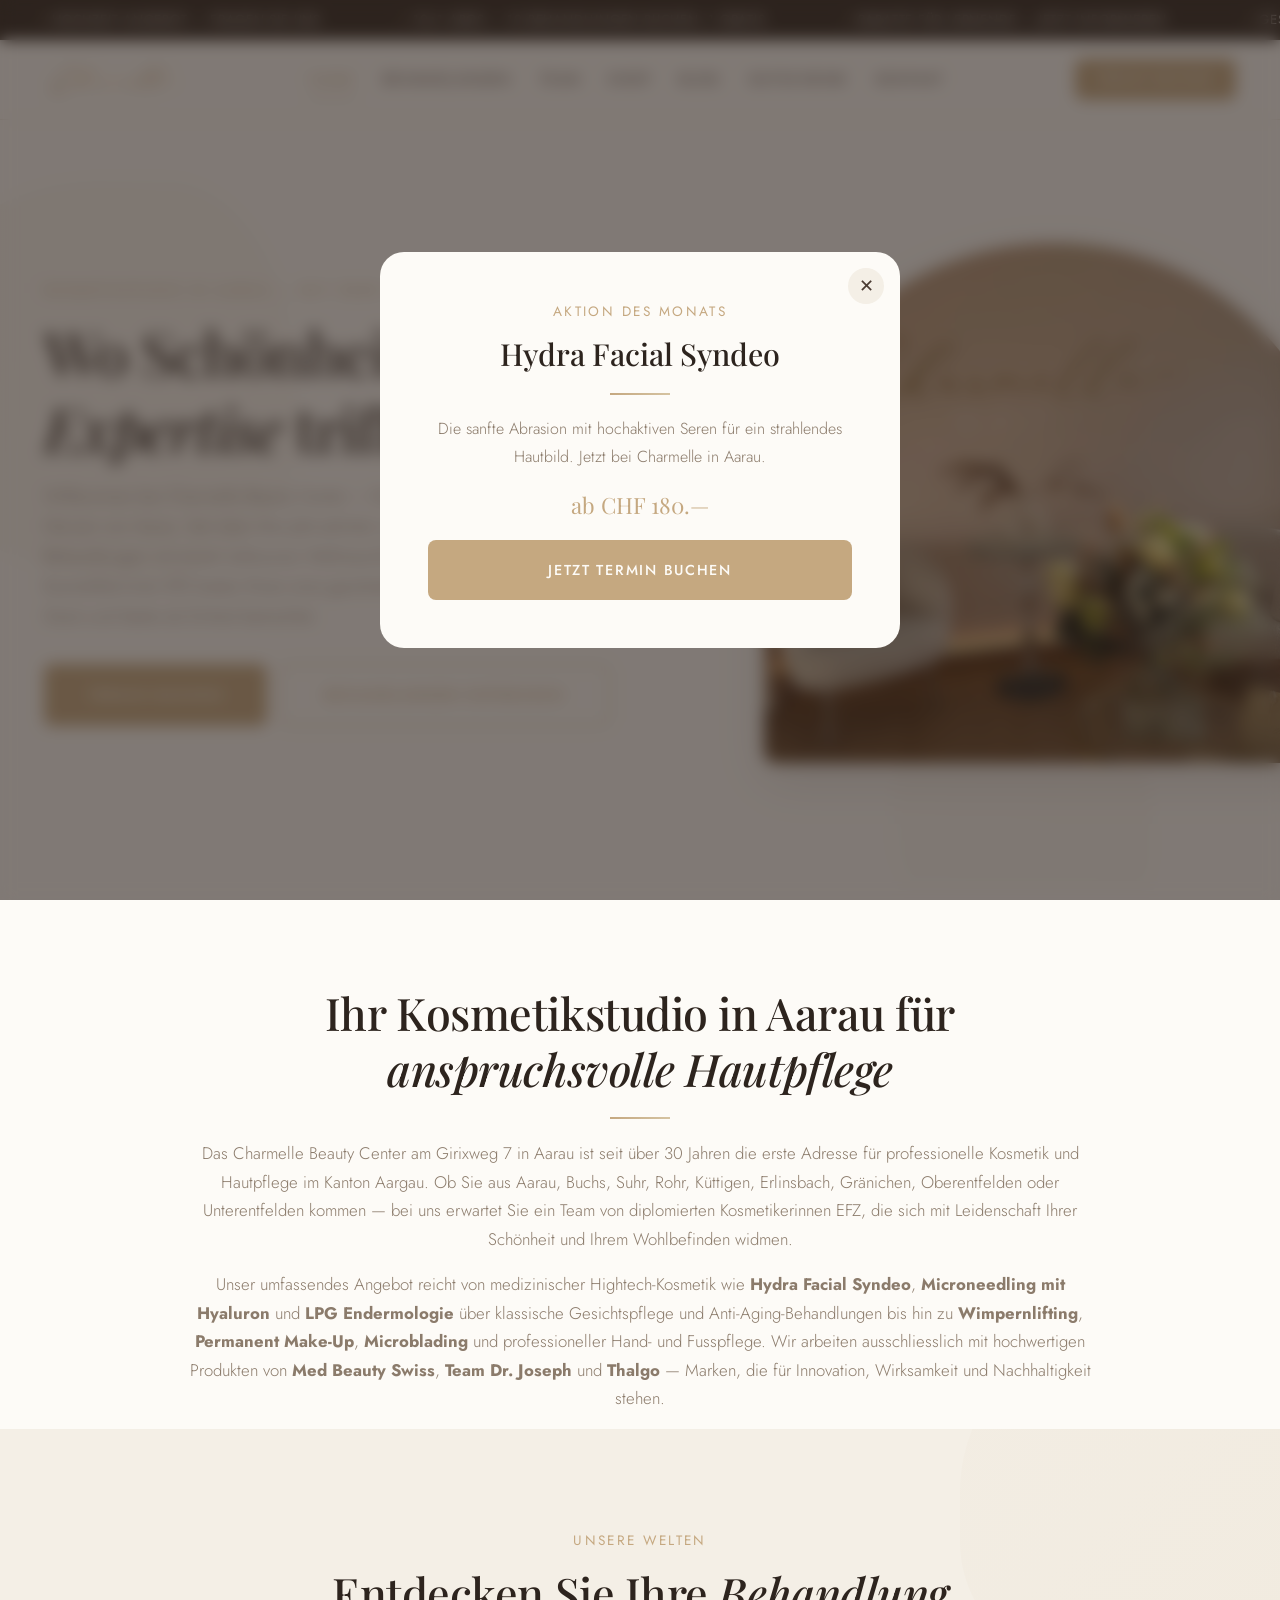
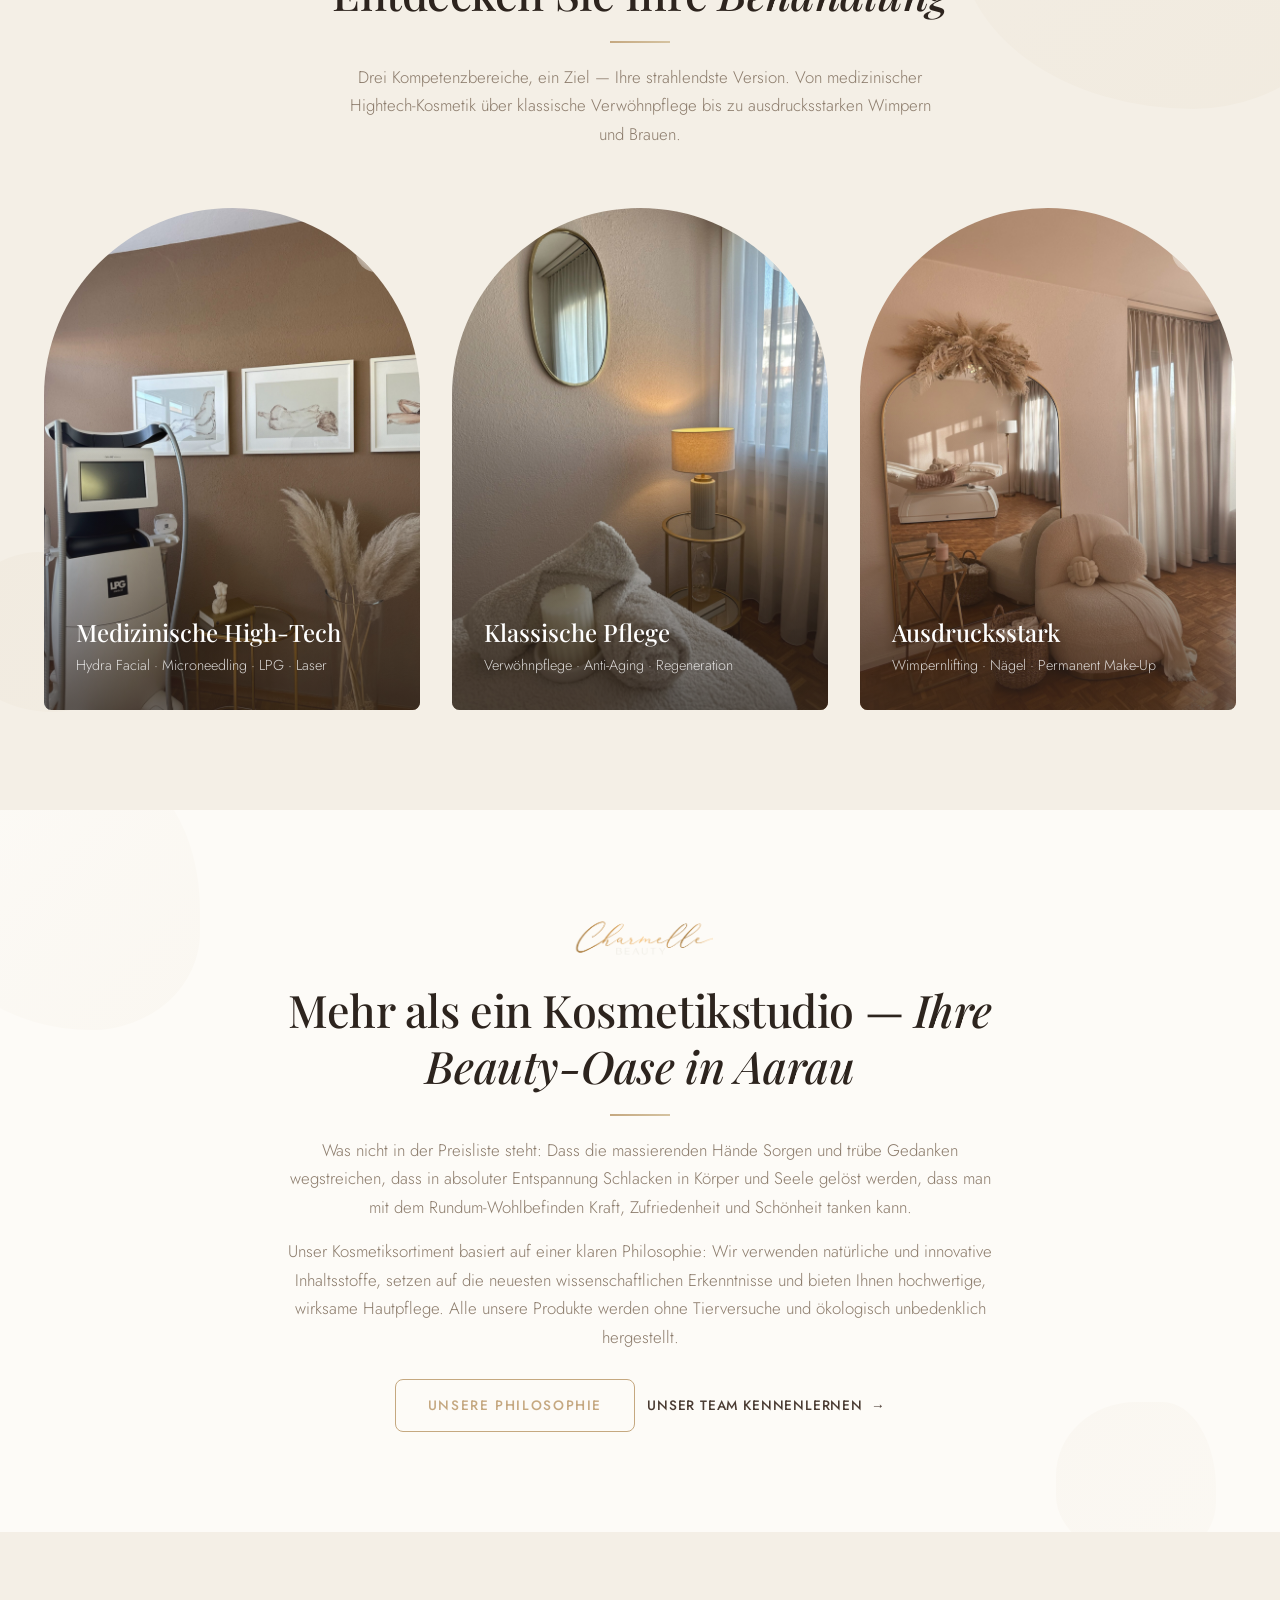
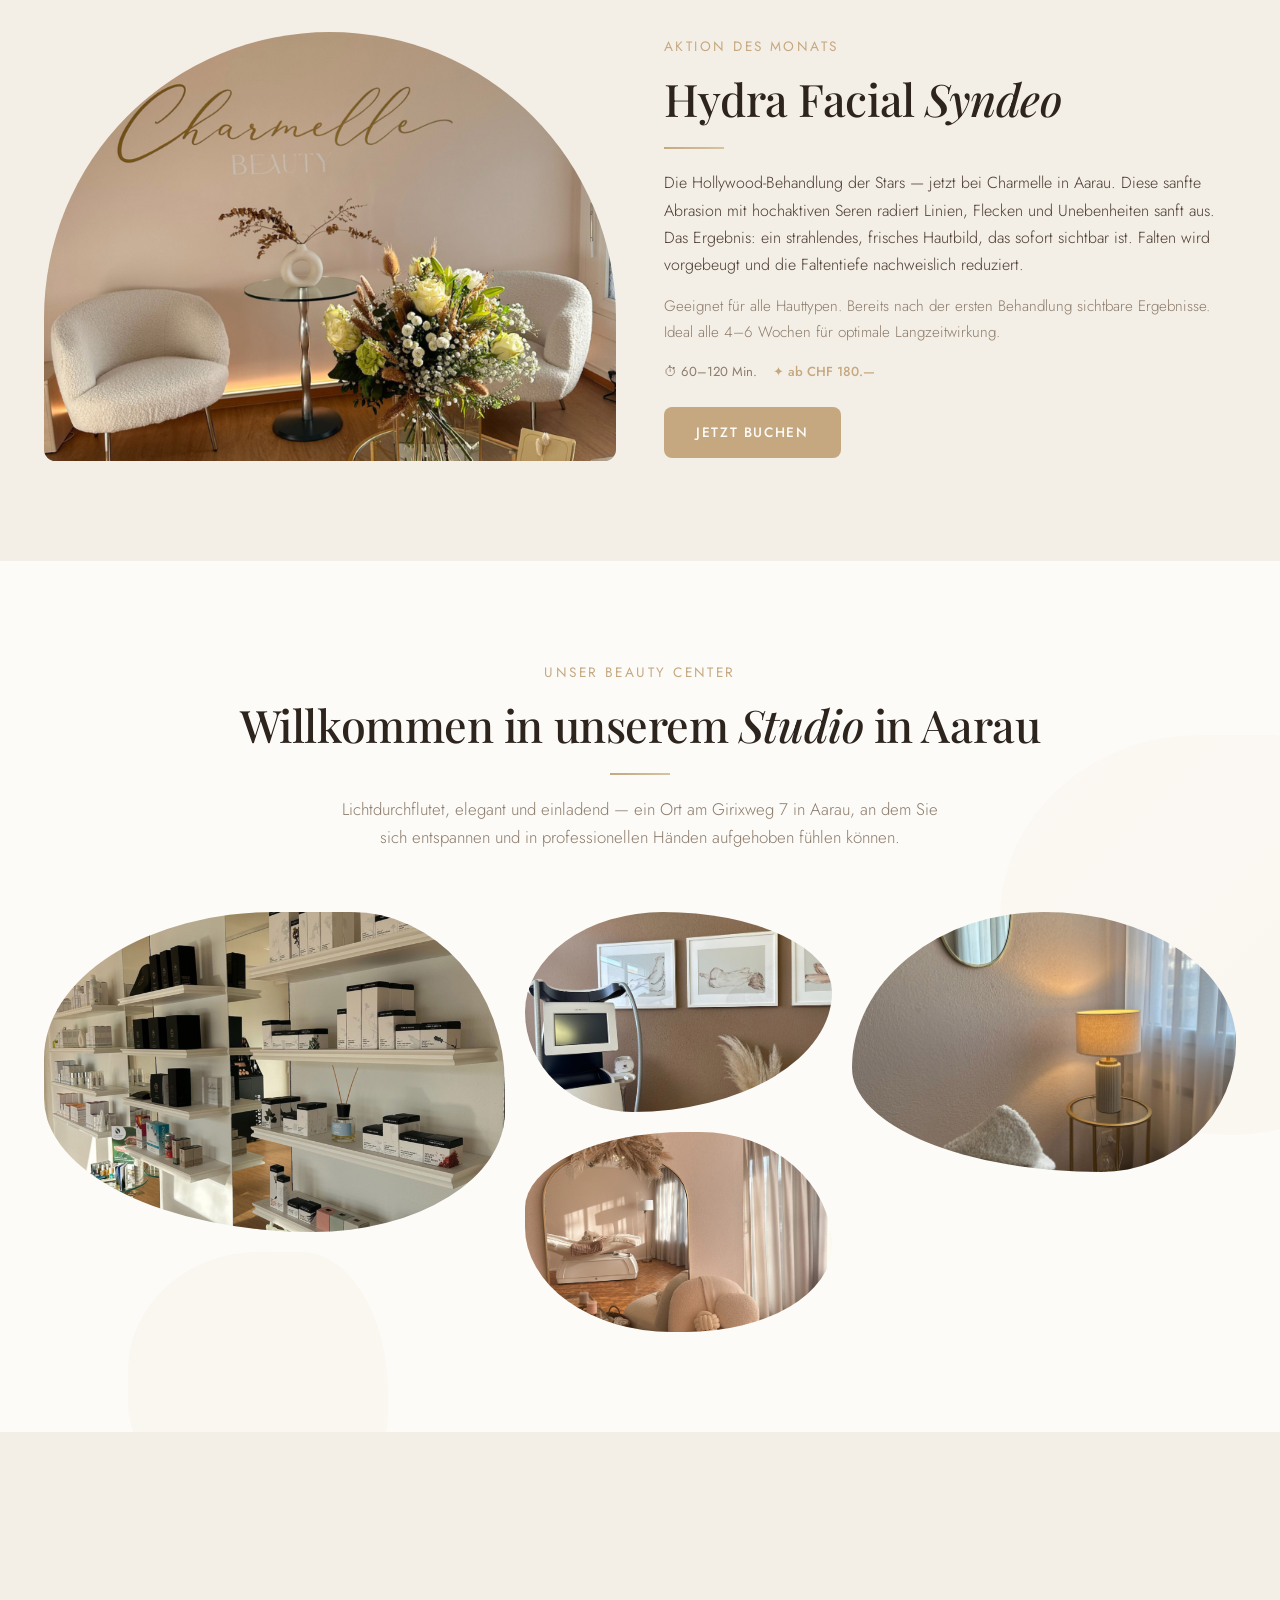
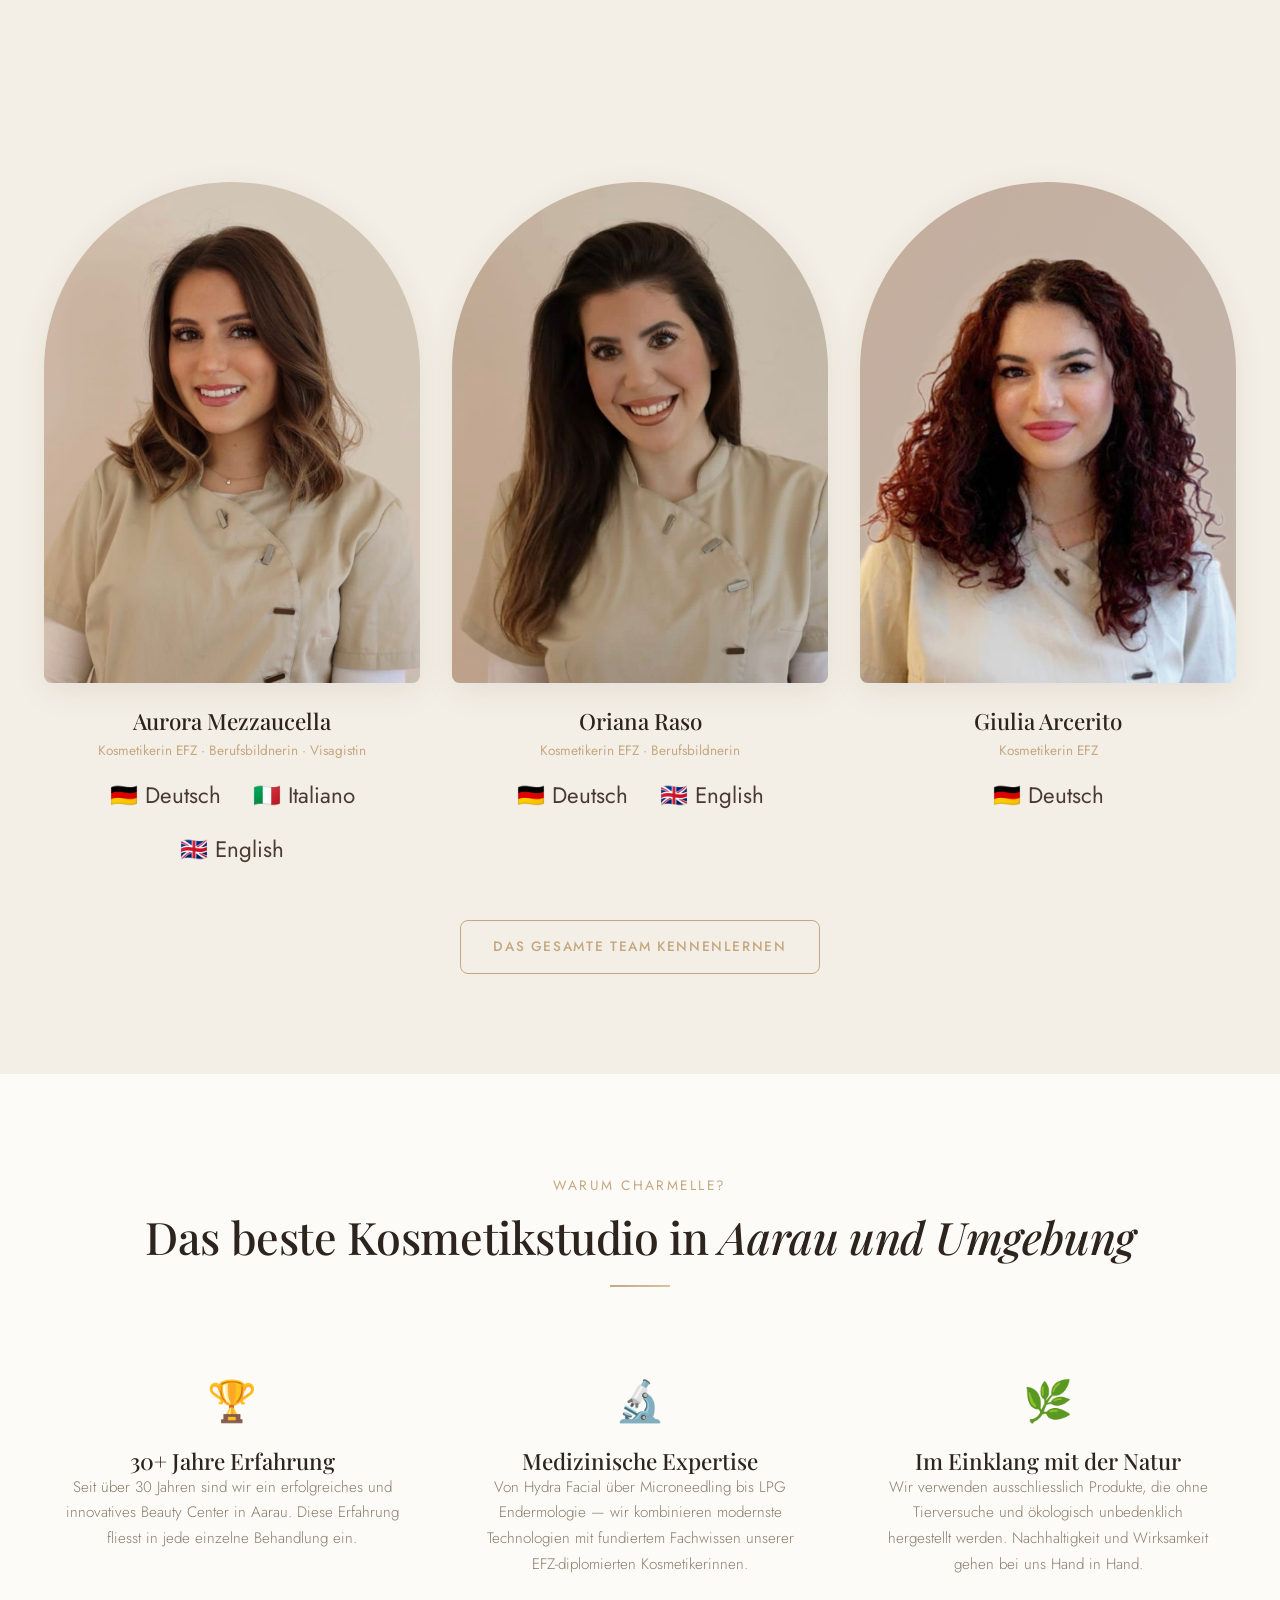
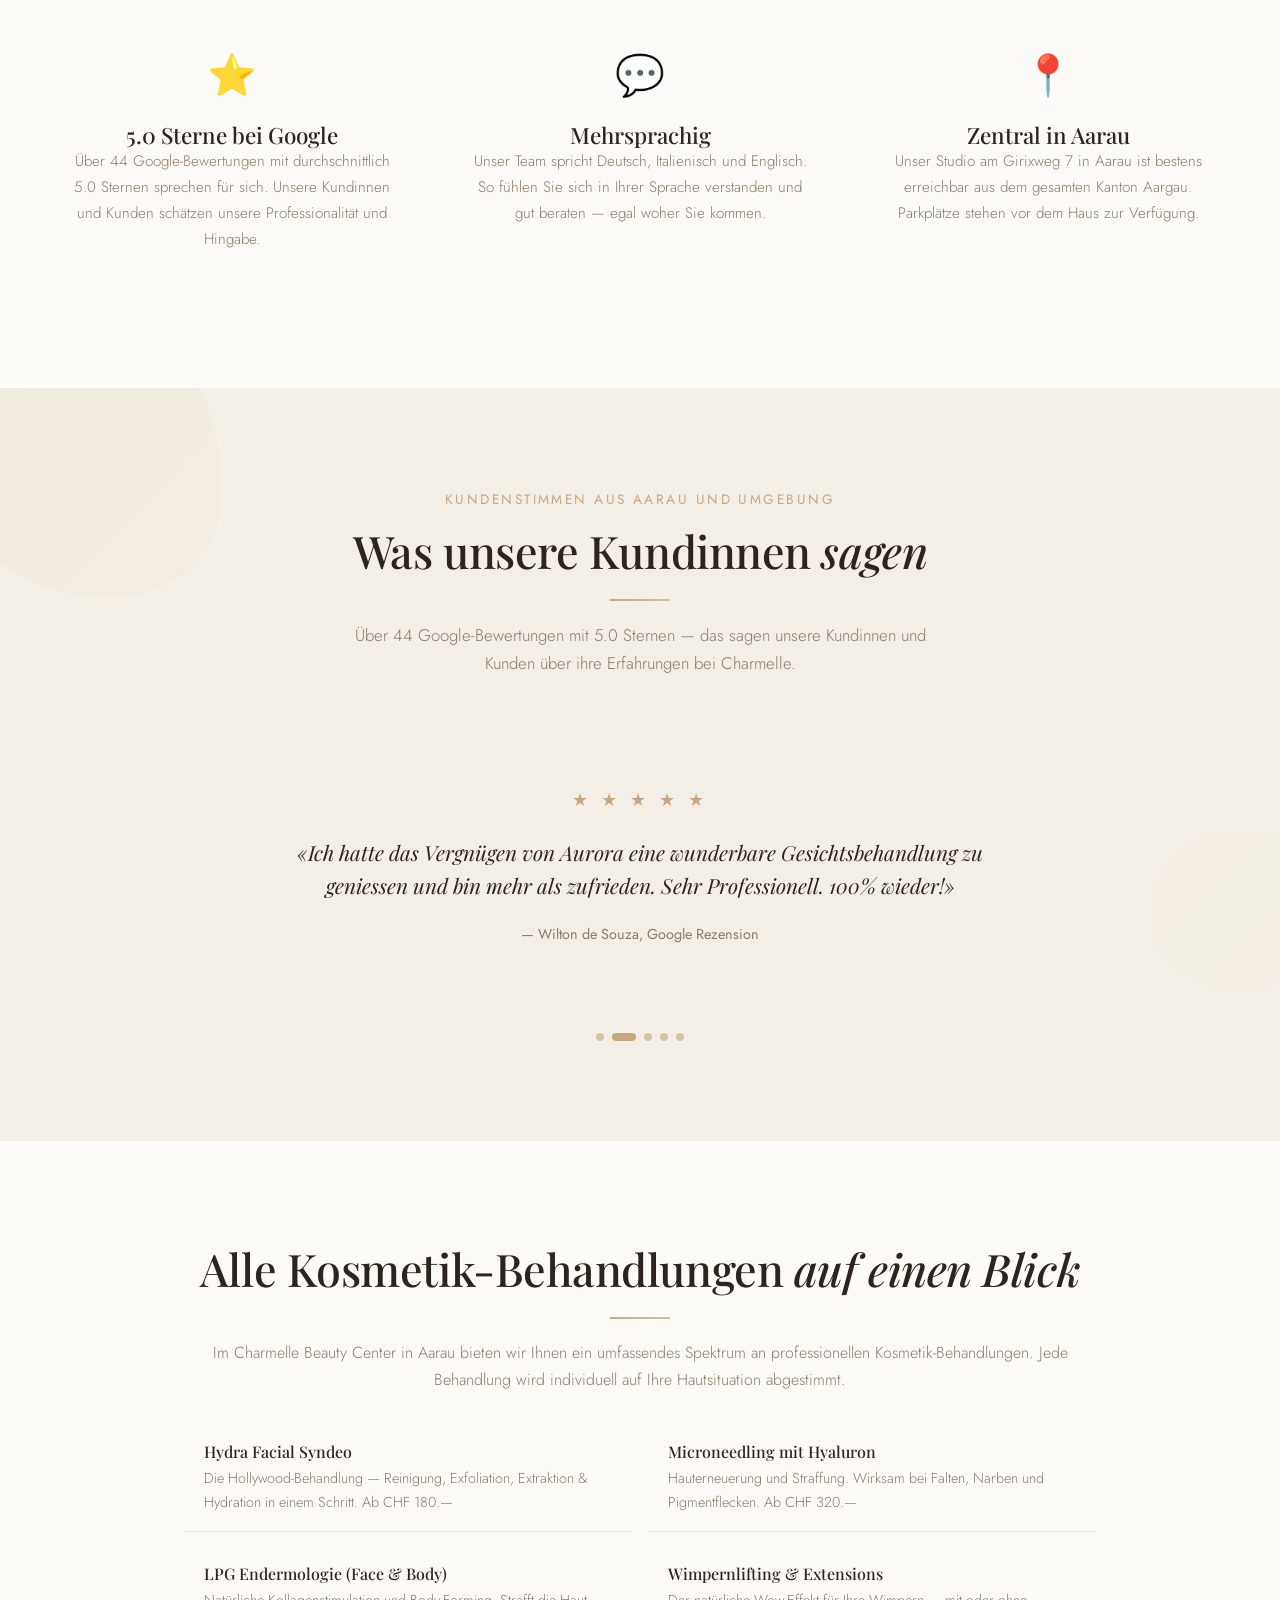
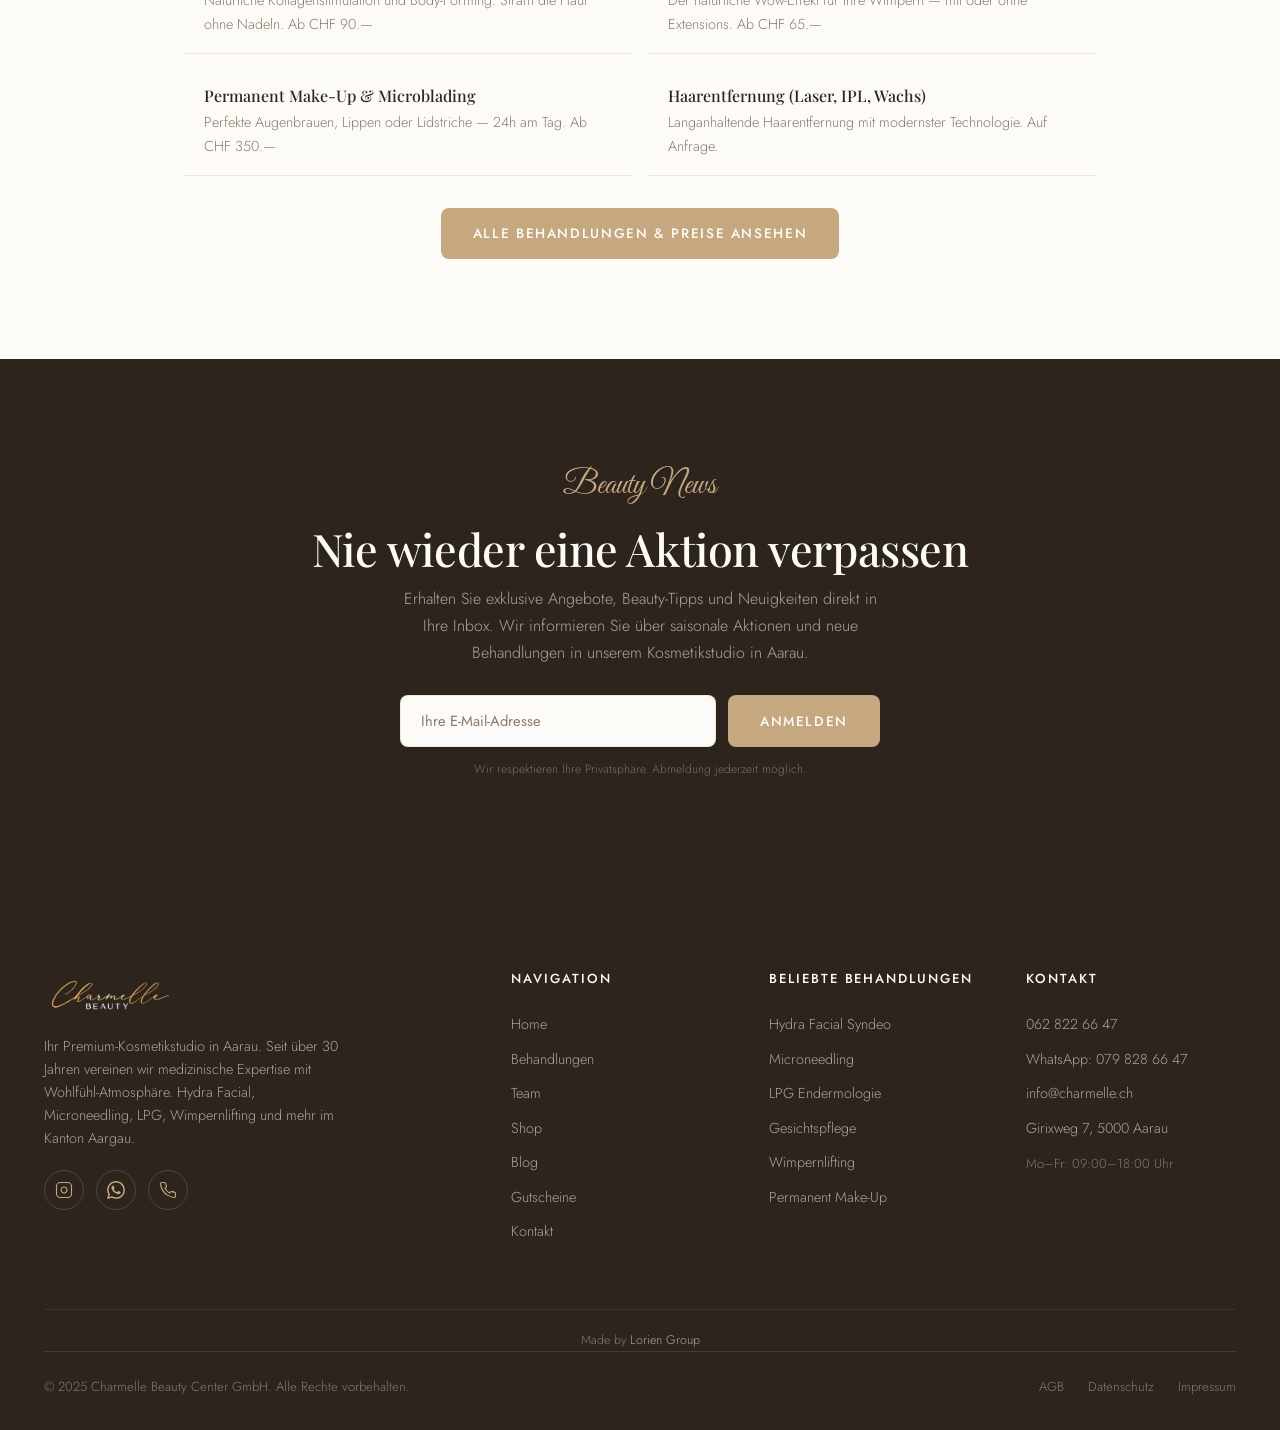
==== index.html @ e59e7a45 "Fix mobile overflow: add overflow:hidden to sections, restore image-first hero, fix lightbox width" ====
<!DOCTYPE html>
<html lang="de-CH">
<head>
  <meta charset="UTF-8">
  <meta name="viewport" content="width=device-width, initial-scale=1.0">

  <!-- SEO Meta Tags -->
  <title>Charmelle Beauty Center Aarau | Ihr Premium-Kosmetikstudio seit über 30 Jahren</title>
  <meta name="description" content="Charmelle Beauty Center in Aarau — Ihr Kosmetikstudio für Hydra Facial, Microneedling, Anti-Aging, Wimpernlifting, Permanent Make-Up & LPG Endermologie. Erfahrene Kosmetikerinnen EFZ. Seit über 30 Jahren. Jetzt Termin buchen!">
  <meta name="keywords" content="Kosmetikstudio Aarau, Beauty Center Aarau, Hydra Facial Aarau, Microneedling Aarau, Anti-Aging Aarau, Gesichtspflege Aarau, Wimpernlifting Aarau, Permanent Make-Up Aarau, Haarentfernung Laser Aarau, Kosmetikerin EFZ Aarau, LPG Endermologie Aarau, Microblading Aarau, Gesichtsbehandlung Aargau, Kryolipolyse Aarau, Med Beauty Swiss, Thalgo Aarau, Kosmetik Kanton Aargau">
  <meta name="author" content="Charmelle Beauty Center GmbH">
  <meta name="robots" content="index, follow, max-snippet:-1, max-image-preview:large, max-video-preview:-1">
  <link rel="canonical" href="https://www.charmelle.ch/">

  <!-- Open Graph -->
  <meta property="og:title" content="Charmelle Beauty Center Aarau | Premium Kosmetikstudio seit über 30 Jahren">
  <meta property="og:description" content="Hydra Facial, Microneedling, Anti-Aging, Wimpernlifting und medizinische Kosmetik in wohlfühlender Atmosphäre. Erfahrene Kosmetikerinnen EFZ in Aarau. Jetzt Termin buchen.">
  <meta property="og:type" content="website">
  <meta property="og:url" content="https://www.charmelle.ch/">
  <meta property="og:locale" content="de_CH">
  <meta property="og:site_name" content="Charmelle Beauty Center">
  <meta property="og:image" content="images/logo.png">

  <!-- Schema.org Structured Data -->
  <script type="application/ld+json">
  {
    "@context": "https://schema.org",
    "@type": "BeautySalon",
    "name": "Charmelle Beauty Center",
    "image": "images/logo.png",
    "description": "Premium Kosmetikstudio in Aarau. Seit über 30 Jahren bieten wir Gesichtspflege, Hydra Facial, Microneedling, Anti-Aging-Behandlungen, LPG Endermologie, Wimpernlifting, Permanent Make-Up und medizinische Kosmetik im Kanton Aargau.",
    "address": {
      "@type": "PostalAddress",
      "streetAddress": "Girixweg 7",
      "addressLocality": "Aarau",
      "postalCode": "5000",
      "addressRegion": "AG",
      "addressCountry": "CH"
    },
    "geo": {
      "@type": "GeoCoordinates",
      "latitude": "47.3925",
      "longitude": "8.0440"
    },
    "telephone": "+41628226647",
    "email": "info@charmelle.ch",
    "url": "https://www.charmelle.ch",
    "priceRange": "$$",
    "currenciesAccepted": "CHF",
    "paymentAccepted": "Bargeld, EC-Karte, Kreditkarte, TWINT",
    "areaServed": [
      {"@type": "City", "name": "Aarau"},
      {"@type": "State", "name": "Kanton Aargau"},
      {"@type": "City", "name": "Buchs AG"},
      {"@type": "City", "name": "Rohr AG"},
      {"@type": "City", "name": "Suhr"},
      {"@type": "City", "name": "Gränichen"},
      {"@type": "City", "name": "Erlinsbach"},
      {"@type": "City", "name": "Küttigen"},
      {"@type": "City", "name": "Oberentfelden"},
      {"@type": "City", "name": "Unterentfelden"}
    ],
    "aggregateRating": {
      "@type": "AggregateRating",
      "ratingValue": "5.0",
      "reviewCount": "44",
      "bestRating": "5"
    },
    "sameAs": [
      "https://www.instagram.com/beauty_charmelle/"
    ],
    "openingHoursSpecification": [
      {
        "@type": "OpeningHoursSpecification",
        "dayOfWeek": ["Monday","Tuesday","Wednesday","Thursday","Friday"],
        "opens": "09:00",
        "closes": "18:00"
      }
    ],
    "hasOfferCatalog": {
      "@type": "OfferCatalog",
      "name": "Kosmetik-Behandlungen",
      "itemListElement": [
        {"@type": "Offer", "itemOffered": {"@type": "Service", "name": "Hydra Facial Syndeo", "description": "Die Hollywood-Behandlung für strahlende Haut"}},
        {"@type": "Offer", "itemOffered": {"@type": "Service", "name": "Microneedling mit Hyaluron", "description": "Medical-Kosmetik zur Hauterneuerung und Straffung"}},
        {"@type": "Offer", "itemOffered": {"@type": "Service", "name": "LPG Endermologie", "description": "Patentierte Technologie für Straffung und Body-Forming"}},
        {"@type": "Offer", "itemOffered": {"@type": "Service", "name": "Wimpernlifting", "description": "Natürlicher Wow-Effekt für Ihre Wimpern"}},
        {"@type": "Offer", "itemOffered": {"@type": "Service", "name": "Permanent Make-Up", "description": "Augenbrauen, Lippen und Lidstriche dauerhaft betont"}}
      ]
    }
  }
  </script>

  <link rel="stylesheet" href="styles.css?v=5">
</head>
<body>

  <!-- ===== ANNOUNCEMENT MARQUEE BAR ===== -->
  <div class="announcement-bar" role="marquee" aria-label="Aktuelle Angebote">
    <div class="marquee-track">
      <span class="marquee-item"><span class="dot"></span>Hochzeit Angebot — Fragen Sie uns</span>
      <span class="marquee-item"><span class="dot"></span>10+1 Abos — 10 Behandlungen buchen, 1 gratis</span>
      <span class="marquee-item"><span class="dot"></span>Rabatte für Lernende — Jetzt informieren</span>
      <span class="marquee-item"><span class="dot"></span>Geschenkgutscheine ab CHF 50.—</span>
      <span class="marquee-item"><span class="dot"></span>Hochzeit Angebot — Fragen Sie uns</span>
      <span class="marquee-item"><span class="dot"></span>10+1 Abos — 10 Behandlungen buchen, 1 gratis</span>
      <span class="marquee-item"><span class="dot"></span>Rabatte für Lernende — Jetzt informieren</span>
      <span class="marquee-item"><span class="dot"></span>Geschenkgutscheine ab CHF 50.—</span>
    </div>
  </div>

  <!-- ===== HEADER ===== -->
  <header class="site-header" id="site-header">
    <div class="header-inner">
      <a href="index.html" class="logo" aria-label="Charmelle Beauty Center — Startseite">
        <img src="images/logo.png" alt="Charmelle Beauty Center Logo" class="logo-img">
      </a>
      <nav class="main-nav" id="main-nav" aria-label="Hauptnavigation">
        <a href="index.html" class="active">Home</a>
        <a href="behandlungen.html">Behandlungen</a>
        
        <a href="team.html">Team</a>
        <a href="produkte.html">Shop</a>
        <a href="blog.html">Blog</a>
        <a href="gutscheine.html">Gutscheine</a>
        <a href="kontakt.html">Kontakt</a>
        <a href="https://charmelle.coboma.ch/booking" class="btn btn--primary btn--small header-cta--mobile" style="display:none;" target="_blank" rel="noopener">Termin Buchen</a>
      </nav>
      <div class="header-cta">
        <a href="https://charmelle.coboma.ch/booking" class="btn btn--primary btn--small" target="_blank" rel="noopener">Termin Buchen</a>
      </div>
      <button class="menu-toggle" id="menu-toggle" aria-label="Menü öffnen" aria-expanded="false">
        <span></span><span></span><span></span>
      </button>
    </div>
  </header>

  <!-- ===== HERO SECTION ===== -->
  <section class="hero section" id="hero">
    <!-- Organic flowing blobs -->
    <div class="blob blob--gold blob--lg blob--float-1" style="top: 60px; left: -100px; opacity: 0.06;"></div>
    <div class="blob blob--cream blob--md blob--float-2" style="bottom: -60px; right: 10%; opacity: 0.07;"></div>
    <div class="blob blob--sand blob--sm blob--float-3" style="top: 40%; left: 45%; opacity: 0.05;"></div>
    <div class="container">
      <div class="hero-content">
        <span class="subtitle">Kosmetikstudio in Aarau — seit über 30 Jahren</span>
        <h1>Wo Schönheit auf <em class="text-italic">Expertise</em> trifft</h1>
        <p>Willkommen bei Charmelle Beauty Center — Ihrem Premium-Kosmetikstudio im Herzen von Aarau. Seit über drei Jahrzehnten vereinen wir medizinische Hightech-Behandlungen mit einem exklusiven Wellness-Erlebnis. Unsere erfahrenen Kosmetikerinnen EFZ bieten Ihnen eine ganzheitliche Schönheitspflege, die Körper, Geist und Seele als Einheit betrachtet.</p>
        <div class="hero-buttons" style="display: flex; gap: 12px; flex-wrap: wrap;">
          <a href="https://charmelle.coboma.ch/booking" class="btn btn--primary btn--large" target="_blank" rel="noopener">Termin Buchen</a>
          <a href="behandlungen.html" class="btn btn--outline btn--large">Behandlungen entdecken</a>
        </div>
      </div>
      <div class="hero-visual">
        <div class="arch-img arch-img--overlay">
          <img src="images/studio-1.jpg" alt="Professionelle Gesichtsbehandlung im Charmelle Beauty Center Aarau — Kosmetikstudio im Kanton Aargau" loading="eager">
        </div>
      </div>
    </div>
  </section>

  <!-- ===== INTRO TEXT — SEO RICH ===== -->
  <section class="section" id="intro" style="padding-bottom: 0;">
    <div class="container container--narrow text-center reveal">
      <h2>Ihr Kosmetikstudio in Aarau für <em class="text-italic">anspruchsvolle Hautpflege</em></h2>
      <hr class="golden-rule golden-rule--center">
      <p style="font-size: 1.05rem; color: var(--text-light);">
        Das Charmelle Beauty Center am Girixweg 7 in Aarau ist seit über 30 Jahren die erste Adresse für professionelle Kosmetik und Hautpflege im Kanton Aargau. Ob Sie aus Aarau, Buchs, Suhr, Rohr, Küttigen, Erlinsbach, Gränichen, Oberentfelden oder Unterentfelden kommen — bei uns erwartet Sie ein Team von diplomierten Kosmetikerinnen EFZ, die sich mit Leidenschaft Ihrer Schönheit und Ihrem Wohlbefinden widmen.
      </p>
      <p style="font-size: 1.05rem; color: var(--text-light);">
        Unser umfassendes Angebot reicht von medizinischer Hightech-Kosmetik wie <strong>Hydra Facial Syndeo</strong>, <strong>Microneedling mit Hyaluron</strong> und <strong>LPG Endermologie</strong> über klassische Gesichtspflege und Anti-Aging-Behandlungen bis hin zu <strong>Wimpernlifting</strong>, <strong>Permanent Make-Up</strong>, <strong>Microblading</strong> und professioneller Hand- und Fusspflege. Wir arbeiten ausschliesslich mit hochwertigen Produkten von <strong>Med Beauty Swiss</strong>, <strong>Team Dr. Joseph</strong> und <strong>Thalgo</strong> — Marken, die für Innovation, Wirksamkeit und Nachhaltigkeit stehen.
      </p>
    </div>
  </section>

  <!-- ===== CATEGORY TEASERS ===== -->
  <section class="section section--sand" id="kategorien" style="position:relative;overflow:hidden;">
    <!-- Organic blob -->
    <div class="blob blob--cream blob--lg blob--float-2" style="top: -120px; right: -80px; opacity: 0.1;"></div>
    <div class="blob blob--gold blob--sm blob--float-3" style="bottom: 10%; left: -40px; opacity: 0.06;"></div>
    <div class="container" style="position:relative;z-index:1;">
      <div class="section-header reveal">
        <span class="subtitle">Unsere Welten</span>
        <h2>Entdecken Sie Ihre <em class="text-italic">Behandlung</em></h2>
        <hr class="golden-rule golden-rule--center">
        <p>Drei Kompetenzbereiche, ein Ziel — Ihre strahlendste Version. Von medizinischer Hightech-Kosmetik über klassische Verwöhnpflege bis zu ausdrucksstarken Wimpern und Brauen.</p>
      </div>

      <div class="grid grid--3">
        <a href="behandlungen.html#hightech" class="category-card reveal reveal-delay-1">
          <img src="images/studio-3.jpg" alt="Medizinische Hightech-Behandlungen — Hydra Facial, Microneedling, LPG Endermologie in Aarau">
          <div class="category-card-overlay">
            <span class="card-arrow">↗</span>
            <h3>Medizinische High-Tech</h3>
            <p>Hydra Facial · Microneedling · LPG · Laser</p>
          </div>
        </a>
        <a href="behandlungen.html#klassisch" class="category-card reveal reveal-delay-2">
          <img src="images/studio-4.jpg" alt="Klassische Gesichtspflege und Anti-Aging-Behandlungen im Beauty Center Aarau">
          <div class="category-card-overlay">
            <span class="card-arrow">↗</span>
            <h3>Klassische Pflege</h3>
            <p>Verwöhnpflege · Anti-Aging · Regeneration</p>
          </div>
        </a>
        <a href="behandlungen.html#ausdrucksstark" class="category-card reveal reveal-delay-3">
          <img src="images/studio-5.jpg" alt="Wimpernlifting, Permanent Make-Up, Nägel im Kosmetikstudio Aarau">
          <div class="category-card-overlay">
            <span class="card-arrow">↗</span>
            <h3>Ausdrucksstark</h3>
            <p>Wimpernlifting · Nägel · Permanent Make-Up</p>
          </div>
        </a>
      </div>
    </div>
  </section>

  <!-- ===== ABOUT / PHILOSOPHY STRIP ===== -->
  <section class="section" id="philosophie" style="position:relative;overflow:hidden;">
    <!-- Organic blob -->
    <div class="blob blob--sand blob--md blob--float-1" style="top: -40px; left: -60px; opacity: 0.07;"></div>
    <div class="blob blob--gold blob--sm blob--float-2" style="bottom: -30px; right: 5%; opacity: 0.05;"></div>
    <div class="container" style="max-width: 900px; text-align: center; position:relative; z-index:1;">
      <div class="reveal">
        <img src="images/logo.png" alt="Charmelle Beauty Center" style="height: 56px; margin: 0 auto 16px; display: block;">
        <h2>Mehr als ein Kosmetikstudio — <em class="text-italic">Ihre Beauty-Oase in Aarau</em></h2>
        <hr class="golden-rule golden-rule--center">
        <p style="font-size: 1.05rem; color: var(--text-light); max-width: 720px; margin: 0 auto;">
          Was nicht in der Preisliste steht: Dass die massierenden Hände Sorgen und trübe Gedanken wegstreichen, dass in absoluter Entspannung Schlacken in Körper und Seele gelöst werden, dass man mit dem Rundum-Wohlbefinden Kraft, Zufriedenheit und Schönheit tanken kann.
        </p>
        <p style="font-size: 1.05rem; color: var(--text-light); max-width: 720px; margin: 16px auto 0;">
          Unser Kosmetiksortiment basiert auf einer klaren Philosophie: Wir verwenden natürliche und innovative Inhaltsstoffe, setzen auf die neuesten wissenschaftlichen Erkenntnisse und bieten Ihnen hochwertige, wirksame Hautpflege. Alle unsere Produkte werden ohne Tierversuche und ökologisch unbedenklich hergestellt.
        </p>
        <div style="display: flex; gap: 12px; justify-content: center; flex-wrap: wrap; margin-top: 28px;">
          <a href="team.html#philosophie" class="btn btn--outline">Unsere Philosophie</a>
          <a href="team.html" class="btn btn--ghost">Unser Team kennenlernen </a>
        </div>
      </div>
    </div>
  </section>

  <!-- ===== AKTION DES MONATS ===== -->
  <section class="section section--sand" id="aktion">
    <div class="container">
      <div class="split-section reveal">
        <div class="arch-img" style="aspect-ratio: 4/3;">
          <img src="images/studio-1.jpg" alt="Hydra Facial Syndeo Behandlung bei Charmelle Beauty Center Aarau" loading="lazy">
        </div>
        <div>
          <span class="subtitle">Aktion des Monats</span>
          <h2>Hydra Facial <em class="text-italic">Syndeo</em></h2>
          <hr class="golden-rule">
          <p>Die Hollywood-Behandlung der Stars — jetzt bei Charmelle in Aarau. Diese sanfte Abrasion mit hochaktiven Seren radiert Linien, Flecken und Unebenheiten sanft aus. Das Ergebnis: ein strahlendes, frisches Hautbild, das sofort sichtbar ist. Falten wird vorgebeugt und die Faltentiefe nachweislich reduziert.</p>
          <p style="color: var(--text-light); font-size: 0.95rem;">Geeignet für alle Hauttypen. Bereits nach der ersten Behandlung sichtbare Ergebnisse. Ideal alle 4–6 Wochen für optimale Langzeitwirkung.</p>
          <div class="treatment-meta" style="margin-bottom: 24px;">
            <span class="duration">⏱ 60–120 Min.</span>
            <span class="price">✦ ab CHF 180.—</span>
          </div>
          <a href="https://charmelle.coboma.ch/booking" class="btn btn--primary" target="_blank" rel="noopener">Jetzt buchen</a>
        </div>
      </div>
    </div>
  </section>

  <!-- ===== STUDIO IMPRESSIONS ===== -->
  <section class="section" id="studio-preview" style="position:relative;overflow:hidden;">
    <!-- Organic blob -->
    <div class="blob blob--cream blob--lg blob--float-3" style="top: 20%; right: -120px; opacity: 0.08;"></div>
    <div class="blob blob--gold blob--md blob--float-1" style="bottom: -80px; left: 10%; opacity: 0.06;"></div>
    <div class="container" style="position:relative;z-index:1;">
      <div class="section-header reveal">
        <span class="subtitle">Unser Beauty Center</span>
        <h2>Willkommen in unserem <em class="text-italic">Studio</em> in Aarau</h2>
        <hr class="golden-rule golden-rule--center">
        <p>Lichtdurchflutet, elegant und einladend — ein Ort am Girixweg 7 in Aarau, an dem Sie sich entspannen und in professionellen Händen aufgehoben fühlen können.</p>
      </div>
      <div class="studio-collage reveal">
        <div class="blob-img"><img src="images/studio-2.jpg" alt="Behandlungsraum im Charmelle Beauty Center Aarau" loading="lazy"></div>
        <div class="blob-img"><img src="images/studio-3.jpg" alt="Professionelle Kosmetik-Geräte bei Charmelle in Aarau" loading="lazy"></div>
        <div class="blob-img"><img src="images/studio-4.jpg" alt="Charmelle Studio Einrichtung und Ambiente" loading="lazy"></div>
        <div class="blob-img"><img src="images/studio-5.jpg" alt="Entspannende Atmosphäre im Kosmetikstudio Aarau" loading="lazy"></div>
      </div>
    </div>
  </section>

  <!-- ===== TEAM PREVIEW ===== -->
  <section class="section section--sand" id="team-preview">
    <div class="container">
      <div class="section-header reveal">
        <span class="subtitle">Erfahrene Kosmetikerinnen EFZ</span>
        <h2>Lernen Sie unser <em class="text-italic">Team</em> kennen</h2>
        <hr class="golden-rule golden-rule--center">
        <p>Ein eingespieltes Team von diplomierten Kosmetikerinnen mit jahrelanger Erfahrung. Wir sprechen Deutsch, Italienisch und Englisch — und freuen uns auf Sie.</p>
      </div>
      <div class="grid grid--3">
        <div class="team-card reveal reveal-delay-1">
          <div class="arch-img"><img src="images/aurora.jpg" alt="Aurora Mezzaucella — Kosmetikerin EFZ, Berufsbildnerin und Visagistin bei Charmelle Aarau"></div>
          <h3>Aurora Mezzaucella</h3>
          <p class="team-role">Kosmetikerin EFZ · Berufsbildnerin · Visagistin</p>
          <div class="team-languages">
            <span class="lang-tag">🇩🇪 Deutsch</span>
            <span class="lang-tag">🇮🇹 Italiano</span>
            <span class="lang-tag">🇬🇧 English</span>
          </div>
        </div>
        <div class="team-card reveal reveal-delay-2">
          <div class="arch-img"><img src="images/oriana.jpg" alt="Oriana Raso — Kosmetikerin EFZ und Berufsbildnerin bei Charmelle Aarau"></div>
          <h3>Oriana Raso</h3>
          <p class="team-role">Kosmetikerin EFZ · Berufsbildnerin</p>
          <div class="team-languages">
            <span class="lang-tag">🇩🇪 Deutsch</span>
            <span class="lang-tag">🇬🇧 English</span>
          </div>
        </div>
        <div class="team-card reveal reveal-delay-3">
          <div class="arch-img"><img src="images/giulia.jpg" alt="Giulia Arcerito — Kosmetikerin EFZ bei Charmelle Aarau"></div>
          <h3>Giulia Arcerito</h3>
          <p class="team-role">Kosmetikerin EFZ</p>
          <div class="team-languages">
            <span class="lang-tag">🇩🇪 Deutsch</span>
          </div>
        </div>
      </div>
      <div class="text-center mt-lg reveal">
        <a href="team.html" class="btn btn--outline">Das gesamte Team kennenlernen</a>
      </div>
    </div>
  </section>

  <!-- ===== WHY CHARMELLE — SEO RICH ===== -->
  <section class="section" id="warum-charmelle">
    <div class="container">
      <div class="section-header reveal">
        <span class="subtitle">Warum Charmelle?</span>
        <h2>Das beste Kosmetikstudio in <em class="text-italic">Aarau und Umgebung</em></h2>
        <hr class="golden-rule golden-rule--center">
      </div>
      <div class="grid grid--3 reveal">
        <div style="text-align:center; padding:20px;">
          <span style="font-size:2.5rem; display:block; margin-bottom:12px;">🏆</span>
          <h4>30+ Jahre Erfahrung</h4>
          <p style="color:var(--text-light); font-size:0.95rem;">Seit über 30 Jahren sind wir ein erfolgreiches und innovatives Beauty Center in Aarau. Diese Erfahrung fliesst in jede einzelne Behandlung ein.</p>
        </div>
        <div style="text-align:center; padding:20px;">
          <span style="font-size:2.5rem; display:block; margin-bottom:12px;">🔬</span>
          <h4>Medizinische Expertise</h4>
          <p style="color:var(--text-light); font-size:0.95rem;">Von Hydra Facial über Microneedling bis LPG Endermologie — wir kombinieren modernste Technologien mit fundiertem Fachwissen unserer EFZ-diplomierten Kosmetikerinnen.</p>
        </div>
        <div style="text-align:center; padding:20px;">
          <span style="font-size:2.5rem; display:block; margin-bottom:12px;">🌿</span>
          <h4>Im Einklang mit der Natur</h4>
          <p style="color:var(--text-light); font-size:0.95rem;">Wir verwenden ausschliesslich Produkte, die ohne Tierversuche und ökologisch unbedenklich hergestellt werden. Nachhaltigkeit und Wirksamkeit gehen bei uns Hand in Hand.</p>
        </div>
      </div>
      <div class="grid grid--3 reveal" style="margin-top: 8px;">
        <div style="text-align:center; padding:20px;">
          <span style="font-size:2.5rem; display:block; margin-bottom:12px;">⭐</span>
          <h4>5.0 Sterne bei Google</h4>
          <p style="color:var(--text-light); font-size:0.95rem;">Über 44 Google-Bewertungen mit durchschnittlich 5.0 Sternen sprechen für sich. Unsere Kundinnen und Kunden schätzen unsere Professionalität und Hingabe.</p>
        </div>
        <div style="text-align:center; padding:20px;">
          <span style="font-size:2.5rem; display:block; margin-bottom:12px;">💬</span>
          <h4>Mehrsprachig</h4>
          <p style="color:var(--text-light); font-size:0.95rem;">Unser Team spricht Deutsch, Italienisch und Englisch. So fühlen Sie sich in Ihrer Sprache verstanden und gut beraten — egal woher Sie kommen.</p>
        </div>
        <div style="text-align:center; padding:20px;">
          <span style="font-size:2.5rem; display:block; margin-bottom:12px;">📍</span>
          <h4>Zentral in Aarau</h4>
          <p style="color:var(--text-light); font-size:0.95rem;">Unser Studio am Girixweg 7 in Aarau ist bestens erreichbar aus dem gesamten Kanton Aargau. Parkplätze stehen vor dem Haus zur Verfügung.</p>
        </div>
      </div>
    </div>
  </section>

  <!-- ===== TESTIMONIALS ===== -->
  <section class="section section--sand" id="bewertungen" style="position:relative;overflow:hidden;">
    <!-- Organic blob -->
    <div class="blob blob--gold blob--md blob--float-2" style="top: -50px; left: -40px; opacity: 0.07;"></div>
    <div class="blob blob--cream blob--sm blob--float-1" style="bottom: 20%; right: -30px; opacity: 0.06;"></div>
    <div class="container container--narrow" style="position:relative;z-index:1;">
      <div class="section-header reveal">
        <span class="subtitle">Kundenstimmen aus Aarau und Umgebung</span>
        <h2>Was unsere Kundinnen <em class="text-italic">sagen</em></h2>
        <hr class="golden-rule golden-rule--center">
        <p>Über 44 Google-Bewertungen mit 5.0 Sternen — das sagen unsere Kundinnen und Kunden über ihre Erfahrungen bei Charmelle.</p>
      </div>
      <div class="testimonial-carousel reveal">
        <div class="testimonial-track">
          <div class="testimonial-card">
            <div class="stars">★ ★ ★ ★ ★</div>
            <blockquote>«Wie immer Top, bin einfach super zufrieden. 🫶 Hier kommt man einfach zur Ruhe und entspannt wieder raus.»</blockquote>
            <p class="author">— Katju Te, Google Rezension</p>
          </div>
          <div class="testimonial-card">
            <div class="stars">★ ★ ★ ★ ★</div>
            <blockquote>«Ich hatte das Vergnügen von Aurora eine wunderbare Gesichtsbehandlung zu geniessen und bin mehr als zufrieden. Sehr Professionell. 100% wieder!»</blockquote>
            <p class="author">— Wilton de Souza, Google Rezension</p>
          </div>
          <div class="testimonial-card">
            <div class="stars">★ ★ ★ ★ ★</div>
            <blockquote>«Super Beratung, Hygiene kann ich mir nicht besser vorstellen. War ein einzigartiges Erlebnis.»</blockquote>
            <p class="author">— EIVU 11, Google Rezension</p>
          </div>
          <div class="testimonial-card">
            <div class="stars">★ ★ ★ ★ ★</div>
            <blockquote>«Ich habs geliebt! Ich hatte noch nie eine sooooo gute Behandlung und habe mich auch noch nie so wohl gefühlt wie hier.»</blockquote>
            <p class="author">— Paulina Zapf, Google Rezension</p>
          </div>
          <div class="testimonial-card">
            <div class="stars">★ ★ ★ ★ ★</div>
            <blockquote>«Excellent service. I had my brows, my eyelashes and a facial done. Very professional and charming. I recommend this Beauty center 100%.»</blockquote>
            <p class="author">— Doralma De Lión Durán, Google Rezension</p>
          </div>
        </div>
        <div class="carousel-dots">
          <button class="carousel-dot active" aria-label="Rezension 1"></button>
          <button class="carousel-dot" aria-label="Rezension 2"></button>
          <button class="carousel-dot" aria-label="Rezension 3"></button>
          <button class="carousel-dot" aria-label="Rezension 4"></button>
          <button class="carousel-dot" aria-label="Rezension 5"></button>
        </div>
      </div>
    </div>
  </section>

  <!-- ===== BEHANDLUNGEN SEO SUMMARY ===== -->
  <section class="section" id="behandlungen-overview">
    <div class="container container--narrow">
      <div class="reveal">
        <h2 class="text-center">Alle Kosmetik-Behandlungen <em class="text-italic">auf einen Blick</em></h2>
        <hr class="golden-rule golden-rule--center">
        <p style="text-align:center; color:var(--text-light); margin-bottom: 32px;">
          Im Charmelle Beauty Center in Aarau bieten wir Ihnen ein umfassendes Spektrum an professionellen Kosmetik-Behandlungen. Jede Behandlung wird individuell auf Ihre Hautsituation abgestimmt.
        </p>
        <div class="grid grid--2" style="gap: 16px;">
          <div style="padding: 16px 20px; border-bottom: 1px solid var(--border-color);">
            <h4 style="margin-bottom:4px;font-size:1rem;">Hydra Facial Syndeo</h4>
            <p style="color:var(--text-light);font-size:0.9rem;margin:0;">Die Hollywood-Behandlung — Reinigung, Exfoliation, Extraktion & Hydration in einem Schritt. Ab CHF 180.—</p>
          </div>
          <div style="padding: 16px 20px; border-bottom: 1px solid var(--border-color);">
            <h4 style="margin-bottom:4px;font-size:1rem;">Microneedling mit Hyaluron</h4>
            <p style="color:var(--text-light);font-size:0.9rem;margin:0;">Hauterneuerung und Straffung. Wirksam bei Falten, Narben und Pigmentflecken. Ab CHF 320.—</p>
          </div>
          <div style="padding: 16px 20px; border-bottom: 1px solid var(--border-color);">
            <h4 style="margin-bottom:4px;font-size:1rem;">LPG Endermologie (Face & Body)</h4>
            <p style="color:var(--text-light);font-size:0.9rem;margin:0;">Natürliche Kollagenstimulation und Body-Forming. Strafft die Haut ohne Nadeln. Ab CHF 90.—</p>
          </div>
          <div style="padding: 16px 20px; border-bottom: 1px solid var(--border-color);">
            <h4 style="margin-bottom:4px;font-size:1rem;">Wimpernlifting & Extensions</h4>
            <p style="color:var(--text-light);font-size:0.9rem;margin:0;">Der natürliche Wow-Effekt für Ihre Wimpern — mit oder ohne Extensions. Ab CHF 65.—</p>
          </div>
          <div style="padding: 16px 20px; border-bottom: 1px solid var(--border-color);">
            <h4 style="margin-bottom:4px;font-size:1rem;">Permanent Make-Up & Microblading</h4>
            <p style="color:var(--text-light);font-size:0.9rem;margin:0;">Perfekte Augenbrauen, Lippen oder Lidstriche — 24h am Tag. Ab CHF 350.—</p>
          </div>
          <div style="padding: 16px 20px; border-bottom: 1px solid var(--border-color);">
            <h4 style="margin-bottom:4px;font-size:1rem;">Haarentfernung (Laser, IPL, Wachs)</h4>
            <p style="color:var(--text-light);font-size:0.9rem;margin:0;">Langanhaltende Haarentfernung mit modernster Technologie. Auf Anfrage.</p>
          </div>
        </div>
        <div class="text-center" style="margin-top: 32px;">
          <a href="behandlungen.html" class="btn btn--primary">Alle Behandlungen & Preise ansehen</a>
        </div>
      </div>
    </div>
  </section>

  <!-- ===== NEWSLETTER ===== -->
  <section class="section section--dark" id="newsletter">
    <div class="container text-center">
      <div class="reveal">
        <span class="text-accent" style="font-size: 2rem; display: block; margin-bottom: 8px;">Beauty News</span>
        <h2 style="color: var(--text-white);">Nie wieder eine Aktion verpassen</h2>
        <p style="color: rgba(253,251,247,0.6); max-width: 480px; margin: 8px auto 28px;">
          Erhalten Sie exklusive Angebote, Beauty-Tipps und Neuigkeiten direkt in Ihre Inbox. Wir informieren Sie über saisonale Aktionen und neue Behandlungen in unserem Kosmetikstudio in Aarau.
        </p>
        <form class="newsletter-form" action="#" method="post" aria-label="Newsletter Anmeldung">
          <input type="email" placeholder="Ihre E-Mail-Adresse" required aria-label="E-Mail-Adresse" id="newsletter-email">
          <button type="submit" class="btn btn--primary">Anmelden</button>
        </form>
        <p style="font-size: 0.75rem; color: rgba(253,251,247,0.35); margin-top: 12px;">Wir respektieren Ihre Privatsphäre. Abmeldung jederzeit möglich.</p>
      </div>
    </div>
  </section>

  <!-- ===== FOOTER ===== -->
  <footer class="site-footer" id="footer">
    <div class="container">
      <div class="footer-grid">
        <div class="footer-brand">
          <img src="images/logo.png" alt="Charmelle Beauty Center Logo" style="height:48px;margin-bottom:16px;filter:brightness(1.3);">
          <p>Ihr Premium-Kosmetikstudio in Aarau. Seit über 30 Jahren vereinen wir medizinische Expertise mit Wohlfühl-Atmosphäre. Hydra Facial, Microneedling, LPG, Wimpernlifting und mehr im Kanton Aargau.</p>
          <div class="footer-social">
            <a href="https://www.instagram.com/beauty_charmelle/" target="_blank" rel="noopener" aria-label="Charmelle Beauty Center auf Instagram">
              <svg width="18" height="18" viewBox="0 0 24 24" fill="none" stroke="currentColor" stroke-width="1.5"><rect x="2" y="2" width="20" height="20" rx="5" ry="5"></rect><path d="m16 11.37A4 4 0 1 1 12.63 8 4 4 0 0 1 16 11.37z"></path><line x1="17.5" y1="6.5" x2="17.51" y2="6.5"></line></svg>
            </a>
            <a href="https://wa.me/+41798286647" target="_blank" rel="noopener" aria-label="WhatsApp Charmelle">
              <svg width="18" height="18" viewBox="0 0 24 24" fill="currentColor"><path d="M17.472 14.382c-.297-.149-1.758-.867-2.03-.967-.273-.099-.471-.148-.67.15-.197.297-.767.966-.94 1.164-.173.199-.347.223-.644.075-.297-.15-1.255-.463-2.39-1.475-.883-.788-1.48-1.761-1.653-2.059-.173-.297-.018-.458.13-.606.134-.133.298-.347.446-.52.149-.174.198-.298.298-.497.099-.198.05-.371-.025-.52-.075-.149-.669-1.612-.916-2.207-.242-.579-.487-.5-.669-.51-.173-.008-.371-.01-.57-.01-.198 0-.52.074-.792.372-.272.297-1.04 1.016-1.04 2.479 0 1.462 1.065 2.875 1.213 3.074.149.198 2.096 3.2 5.077 4.487.709.306 1.262.489 1.694.625.712.227 1.36.195 1.871.118.571-.085 1.758-.719 2.006-1.413.248-.694.248-1.289.173-1.413-.074-.124-.272-.198-.57-.347m-5.421 7.403h-.004a9.87 9.87 0 01-5.031-1.378l-.361-.214-3.741.982.998-3.648-.235-.374a9.86 9.86 0 01-1.51-5.26c.001-5.45 4.436-9.884 9.888-9.884 2.64 0 5.122 1.03 6.988 2.898a9.825 9.825 0 012.893 6.994c-.003 5.45-4.437 9.884-9.885 9.884m8.413-18.297A11.815 11.815 0 0012.05 0C5.495 0 .16 5.335.157 11.892c0 2.096.547 4.142 1.588 5.945L.057 24l6.305-1.654a11.882 11.882 0 005.683 1.448h.005c6.554 0 11.89-5.335 11.893-11.893a11.821 11.821 0 00-3.48-8.413z"/></svg>
            </a>
            <a href="tel:+41628226647" aria-label="Telefon Charmelle Aarau">
              <svg width="18" height="18" viewBox="0 0 24 24" fill="none" stroke="currentColor" stroke-width="1.5"><path d="M22 16.92v3a2 2 0 0 1-2.18 2 19.79 19.79 0 0 1-8.63-3.07 19.5 19.5 0 0 1-6-6 19.79 19.79 0 0 1-3.07-8.67A2 2 0 0 1 4.11 2h3a2 2 0 0 1 2 1.72 12.84 12.84 0 0 0 .7 2.81 2 2 0 0 1-.45 2.11L8.09 9.91a16 16 0 0 0 6 6l1.27-1.27a2 2 0 0 1 2.11-.45 12.84 12.84 0 0 0 2.81.7A2 2 0 0 1 22 16.92z"></path></svg>
            </a>
          </div>
        </div>
        <div class="footer-col">
          <h5>Navigation</h5>
          <a href="index.html">Home</a>
          <a href="behandlungen.html">Behandlungen</a>
          <a href="team.html">Team</a>
          <a href="produkte.html">Shop</a>
          <a href="blog.html">Blog</a>
          <a href="gutscheine.html">Gutscheine</a>
          <a href="kontakt.html">Kontakt</a>
        </div>
        <div class="footer-col">
          <h5>Beliebte Behandlungen</h5>
          <a href="behandlungen.html#hightech">Hydra Facial Syndeo</a>
          <a href="behandlungen.html#hightech">Microneedling</a>
          <a href="behandlungen.html#hightech">LPG Endermologie</a>
          <a href="behandlungen.html#klassisch">Gesichtspflege</a>
          <a href="behandlungen.html#ausdrucksstark">Wimpernlifting</a>
          <a href="behandlungen.html#ausdrucksstark">Permanent Make-Up</a>
        </div>
        <div class="footer-col">
          <h5>Kontakt</h5>
          <a href="tel:+41628226647">062 822 66 47</a>
          <a href="https://wa.me/+41798286647" target="_blank" rel="noopener">WhatsApp: 079 828 66 47</a>
          <a href="mailto:info@charmelle.ch">info@charmelle.ch</a>
          <a href="kontakt.html">Girixweg 7, 5000 Aarau</a>
          <span style="font-size:0.82rem;color:rgba(253,251,247,0.4);display:block;margin-top:8px;">Mo–Fr: 09:00–18:00 Uhr</span>
        </div>
      </div>
      <div class="footer-credit">Made by <a href="https://www.lorien.group/" target="_blank" rel="noopener">Lorien Group</a></div>
      <div class="footer-bottom">
        <span>&copy; 2025 Charmelle Beauty Center GmbH. Alle Rechte vorbehalten.</span>
        <div class="footer-legal">
          <a href="kontakt.html#agb">AGB</a>
          <a href="kontakt.html#datenschutz">Datenschutz</a>
          <a href="kontakt.html#impressum">Impressum</a>
        </div>
      </div>
    </div>
  </footer>

  <!-- ===== AKTION DES MONATS LIGHTBOX ===== -->
  <div class="lightbox-overlay auto-popup" id="aktion-lightbox" role="dialog" aria-label="Aktion des Monats">
    <div class="lightbox-content">
      <button class="lightbox-close" aria-label="Schliessen">✕</button>
      <span class="subtitle">Aktion des Monats</span>
      <h3 style="margin-bottom: 12px;">Hydra Facial Syndeo</h3>
      <hr class="golden-rule golden-rule--center">
      <p style="color: var(--text-light); margin-top: 16px;">Die sanfte Abrasion mit hochaktiven Seren für ein strahlendes Hautbild. Jetzt bei Charmelle in Aarau.</p>
      <p style="font-family: var(--font-heading); font-size: 1.4rem; color: var(--accent-gold); margin: 16px 0;">ab CHF 180.—</p>
      <a href="https://charmelle.coboma.ch/booking" class="btn btn--primary btn--large" target="_blank" rel="noopener" style="width: 100%;">Jetzt Termin buchen</a>
    </div>
  </div>

  <script src="main.js?v=3"></script>
</body>
</html>
---- styles.css ----
/* ============================================================
   CHARMELLE BEAUTY — GLOBAL DESIGN SYSTEM
   CI: Pearl White / Light Sand / Warm Taupe / Signature Gold / Espresso Brown
   Typography: Playfair Display (Headings) • Jost (Body) • Great Vibes (Accent)
   ============================================================ */

/* --- Google Fonts Import --- */
@import url('https://fonts.googleapis.com/css2?family=Great+Vibes&family=Jost:wght@300;400;500;600&family=Playfair+Display:ital,wght@0,400;0,500;0,600;0,700;1,400;1,500;1,600;1,700&display=swap');

/* --- CSS Custom Properties --- */
:root {
  /* Colors */
  --bg-primary: #FDFBF7;
  --bg-section: #F4EFE6;
  --accent-shape: #D5C3A1;
  --accent-gold: #C5A880;
  --accent-gold-hover: #B8975E;
  --accent-gold-light: rgba(197, 168, 128, 0.12);
  --text-primary: #4A3B32;
  --text-heading: #2D241E;
  --text-light: #8B7B6B;
  --text-white: #FDFBF7;
  --border-color: rgba(213, 195, 161, 0.35);
  --shadow-soft: 0 4px 24px rgba(45, 36, 30, 0.06);
  --shadow-card: 0 8px 32px rgba(45, 36, 30, 0.08);
  --shadow-elevated: 0 16px 48px rgba(45, 36, 30, 0.12);

  /* Typography */
  --font-heading: 'Playfair Display', Georgia, serif;
  --font-body: 'Jost', 'Helvetica Neue', sans-serif;
  --font-accent: 'Great Vibes', cursive;

  /* Sizing */
  --container-max: 1240px;
  --container-narrow: 960px;
  --header-height: 80px;
  --announcement-height: 40px;
  --section-padding: 100px;
  --section-padding-mobile: 60px;
  --border-radius-sm: 8px;
  --border-radius-md: 16px;
  --border-radius-lg: 24px;
  --arch-radius: 500px 500px 20px 20px;

  /* Transitions */
  --transition-fast: 0.2s cubic-bezier(0.4, 0, 0.2, 1);
  --transition-smooth: 0.4s cubic-bezier(0.4, 0, 0.2, 1);
  --transition-spring: 0.6s cubic-bezier(0.34, 1.56, 0.64, 1);
}

/* --- Reset & Base --- */
*,
*::before,
*::after {
  margin: 0;
  padding: 0;
  box-sizing: border-box;
}

html {
  scroll-behavior: smooth;
  -webkit-font-smoothing: antialiased;
  -moz-osx-font-smoothing: grayscale;
  overflow-x: hidden;
  width: 100%;
}

body {
  font-family: var(--font-body);
  font-weight: 300;
  font-size: 16px;
  line-height: 1.7;
  color: var(--text-primary);
  background-color: var(--bg-primary);
  overflow-x: hidden;
  width: 100%;
  max-width: 100vw;
}

img {
  max-width: 100%;
  height: auto;
  display: block;
}

a {
  color: var(--accent-gold);
  text-decoration: none;
  transition: color var(--transition-fast);
}

a:hover {
  color: var(--accent-gold-hover);
}

ul, ol {
  list-style: none;
}

button {
  cursor: pointer;
  font-family: var(--font-body);
  border: none;
  background: none;
}

/* --- Typography --- */
h1, h2, h3, h4, h5, h6 {
  font-family: var(--font-heading);
  color: var(--text-heading);
  line-height: 1.25;
  font-weight: 500;
}

h1 {
  font-size: clamp(2.4rem, 5vw, 3.8rem);
  letter-spacing: -0.02em;
}

h2 {
  font-size: clamp(1.8rem, 3.5vw, 2.8rem);
  letter-spacing: -0.01em;
}

h3 {
  font-size: clamp(1.4rem, 2.5vw, 1.9rem);
}

h4 {
  font-size: clamp(1.1rem, 2vw, 1.4rem);
}

h5 {
  font-size: 1.1rem;
  font-weight: 600;
}

h6 {
  font-size: 0.95rem;
  font-weight: 600;
  text-transform: uppercase;
  letter-spacing: 0.08em;
}

p {
  margin-bottom: 1em;
  font-weight: 300;
}

.text-accent {
  font-family: var(--font-accent);
  color: var(--accent-gold);
}

.text-italic {
  font-style: italic;
}

.text-center {
  text-align: center;
}

.text-gold {
  color: var(--accent-gold);
}

.subtitle {
  font-family: var(--font-body);
  font-weight: 400;
  font-size: 0.85rem;
  text-transform: uppercase;
  letter-spacing: 0.18em;
  color: var(--accent-gold);
  margin-bottom: 0.8rem;
  display: block;
}

/* --- Layout --- */
.container {
  width: 100%;
  max-width: var(--container-max);
  margin: 0 auto;
  padding: 0 24px;
}

.container--narrow {
  max-width: var(--container-narrow);
}

.section {
  padding: var(--section-padding) 0;
  position: relative;
  overflow: hidden;
}

.section--sand {
  background-color: var(--bg-section);
}

.section--dark {
  background-color: var(--text-heading);
  color: var(--text-white);
}

.section--dark h2,
.section--dark h3,
.section--dark h4 {
  color: var(--text-white);
}

/* --- Grid System --- */
.grid {
  display: grid;
  gap: 32px;
}

.grid--2 {
  grid-template-columns: repeat(2, 1fr);
}

.grid--3 {
  grid-template-columns: repeat(3, 1fr);
}

.grid--4 {
  grid-template-columns: repeat(4, 1fr);
}

@media (max-width: 1024px) {
  .grid--4 { grid-template-columns: repeat(2, 1fr); }
  .grid--3 { grid-template-columns: repeat(2, 1fr); }
}

@media (max-width: 768px) {
  .grid--4,
  .grid--3,
  .grid--2 {
    grid-template-columns: 1fr;
  }
}

/* --- Split Section (2-col → 1-col on mobile) --- */
.split-section {
  display: grid;
  grid-template-columns: 1fr 1fr;
  gap: 48px;
  align-items: center;
}

@media (max-width: 768px) {
  .split-section {
    grid-template-columns: 1fr;
    gap: 24px;
    text-align: center;
  }

  .split-section .arch-img {
    max-width: 320px;
    margin: 0 auto;
  }

  .split-section .btn {
    margin: 0 auto;
  }

  .split-section .golden-rule {
    margin-left: auto;
    margin-right: auto;
  }

  .split-section .treatment-meta {
    justify-content: center;
  }
}

/* --- Decorative Elements --- */
.golden-rule {
  width: 60px;
  height: 2px;
  background: linear-gradient(90deg, var(--accent-gold), var(--accent-shape));
  border: none;
  margin: 20px 0;
}

.golden-rule--center {
  margin-left: auto;
  margin-right: auto;
}

.section-header {
  text-align: center;
  margin-bottom: 60px;
}

.section-header .subtitle {
  margin-bottom: 12px;
}

.section-header h2 {
  margin-bottom: 8px;
}

.section-header p {
  max-width: 600px;
  margin-left: auto;
  margin-right: auto;
  color: var(--text-light);
  font-size: 1.05rem;
}

/* Arch SVG decoration */
.arch-decoration {
  position: absolute;
  opacity: 0.06;
  pointer-events: none;
}

/* --- Announcement Marquee Bar --- */
.announcement-bar {
  background: var(--text-heading);
  color: var(--text-white);
  height: var(--announcement-height);
  display: flex;
  align-items: center;
  overflow: hidden;
  position: relative;
  z-index: 1001;
}

.marquee-track {
  display: flex;
  animation: marquee 30s linear infinite;
  white-space: nowrap;
}

.marquee-track:hover {
  animation-play-state: paused;
}

.marquee-item {
  display: inline-flex;
  align-items: center;
  gap: 8px;
  padding: 0 40px;
  font-size: 0.82rem;
  font-weight: 400;
  letter-spacing: 0.06em;
  text-transform: uppercase;
}

.marquee-item .dot {
  width: 4px;
  height: 4px;
  background: var(--accent-gold);
  border-radius: 50%;
  flex-shrink: 0;
}

@keyframes marquee {
  0% { transform: translateX(0); }
  100% { transform: translateX(-50%); }
}

/* --- Header / Navigation --- */
.site-header {
  position: sticky;
  top: 0;
  z-index: 1000;
  background: rgba(253, 251, 247, 0.92);
  backdrop-filter: blur(20px);
  -webkit-backdrop-filter: blur(20px);
  border-bottom: 1px solid var(--border-color);
  height: var(--header-height);
  transition: all var(--transition-smooth);
}

.site-header.scrolled {
  box-shadow: var(--shadow-soft);
}

.header-inner {
  display: flex;
  align-items: center;
  justify-content: space-between;
  height: 100%;
  max-width: var(--container-max);
  margin: 0 auto;
  padding: 0 24px;
}

.logo {
  display: flex;
  align-items: center;
  gap: 10px;
  text-decoration: none;
  flex-shrink: 0;
}

.logo-text {
  font-family: var(--font-accent);
  font-size: 1.9rem;
  color: var(--accent-gold);
  line-height: 1;
}

.logo-sub {
  font-family: var(--font-body);
  font-size: 0.6rem;
  text-transform: uppercase;
  letter-spacing: 0.25em;
  color: var(--text-light);
  display: block;
  margin-top: 2px;
}

.logo-img {
  height: 52px;
  width: auto;
  display: block;
}

.main-nav {
  display: flex;
  align-items: center;
  gap: 28px;
}

.main-nav a {
  font-family: var(--font-body);
  font-size: 0.88rem;
  font-weight: 400;
  color: var(--text-primary);
  text-decoration: none;
  text-transform: uppercase;
  letter-spacing: 0.1em;
  position: relative;
  padding: 4px 0;
  transition: color var(--transition-fast);
}

.main-nav a::after {
  content: '';
  position: absolute;
  bottom: -2px;
  left: 0;
  width: 0;
  height: 1.5px;
  background: var(--accent-gold);
  transition: width var(--transition-smooth);
}

.main-nav a:hover,
.main-nav a.active {
  color: var(--accent-gold);
}

.main-nav a:hover::after,
.main-nav a.active::after {
  width: 100%;
}

.header-cta {
  flex-shrink: 0;
}

/* --- Buttons --- */
.btn {
  display: inline-flex;
  align-items: center;
  justify-content: center;
  gap: 8px;
  padding: 14px 32px;
  font-family: var(--font-body);
  font-size: 0.85rem;
  font-weight: 500;
  text-transform: uppercase;
  letter-spacing: 0.12em;
  border-radius: var(--border-radius-sm);
  transition: all var(--transition-smooth);
  text-decoration: none;
  border: none;
  cursor: pointer;
  white-space: nowrap;
}

.btn--primary {
  background: var(--accent-gold);
  color: var(--text-white);
}

.btn--primary:hover {
  background: var(--accent-gold-hover);
  color: var(--text-white);
  transform: translateY(-2px);
  box-shadow: 0 8px 24px rgba(197, 168, 128, 0.3);
}

.btn--outline {
  background: transparent;
  color: var(--accent-gold);
  border: 1.5px solid var(--accent-gold);
}

.btn--outline:hover {
  background: var(--accent-gold);
  color: var(--text-white);
  transform: translateY(-2px);
}

.btn--ghost {
  background: transparent;
  color: var(--text-primary);
  padding: 10px 0;
  letter-spacing: 0.06em;
}

.btn--ghost::after {
  content: '→';
  transition: transform var(--transition-fast);
}

.btn--ghost:hover {
  color: var(--accent-gold);
}

.btn--ghost:hover::after {
  transform: translateX(4px);
}

.btn--large {
  padding: 18px 44px;
  font-size: 0.9rem;
}

.btn--small {
  padding: 10px 22px;
  font-size: 0.78rem;
}

.btn--white {
  background: var(--bg-primary);
  color: var(--text-heading);
}

.btn--white:hover {
  background: #fff;
  color: var(--accent-gold);
  transform: translateY(-2px);
  box-shadow: var(--shadow-card);
}

/* --- Mobile Menu --- */
.menu-toggle {
  display: none;
  flex-direction: column;
  gap: 5px;
  background: none;
  border: none;
  cursor: pointer;
  padding: 8px;
  z-index: 1010;
}

.menu-toggle span {
  display: block;
  width: 24px;
  height: 1.5px;
  background: var(--text-heading);
  transition: all var(--transition-smooth);
  transform-origin: center;
}

.menu-toggle.active span:nth-child(1) {
  transform: rotate(45deg) translateY(4.6px);
}

.menu-toggle.active span:nth-child(2) {
  opacity: 0;
}

.menu-toggle.active span:nth-child(3) {
  transform: rotate(-45deg) translateY(-4.6px);
}

@media (max-width: 900px) {
  .menu-toggle {
    display: flex;
  }

  .main-nav {
    position: fixed;
    top: 0;
    left: 0;
    width: 100%;
    height: 100vh;
    background: rgba(253, 251, 247, 0.98);
    backdrop-filter: blur(30px);
    flex-direction: column;
    justify-content: center;
    gap: 32px;
    transform: translateX(100%);
    transition: transform var(--transition-smooth);
    z-index: 1005;
  }

  .main-nav.open {
    transform: translateX(0);
  }

  .main-nav a {
    font-size: 1.3rem;
    letter-spacing: 0.15em;
  }

  .header-cta {
    display: none;
  }

  .header-cta--mobile {
    display: block !important;
  }
}

/* --- Arch Image Treatment --- */
.arch-img {
  border-radius: var(--arch-radius);
  overflow: hidden;
  position: relative;
}

.arch-img img {
  width: 100%;
  height: 100%;
  object-fit: cover;
  transition: transform 0.8s cubic-bezier(0.4, 0, 0.2, 1);
}

.arch-img:hover img {
  transform: scale(1.04);
}

.arch-img--overlay::after {
  content: '';
  position: absolute;
  inset: 0;
  background: linear-gradient(180deg, transparent 50%, rgba(45, 36, 30, 0.4));
  border-radius: var(--arch-radius);
  pointer-events: none;
}

/* --- Hero Section --- */
.hero {
  position: relative;
  min-height: 85vh;
  display: flex;
  align-items: center;
  overflow: hidden;
  background: var(--bg-primary);
}

.hero > .container {
  display: flex;
  align-items: center;
  gap: 40px;
}

.hero-content {
  position: relative;
  z-index: 2;
  max-width: 600px;
  flex-shrink: 0;
}

.hero-content .subtitle {
  animation: fadeInUp 0.8s ease both;
}

.hero-content h1 {
  animation: fadeInUp 0.8s ease 0.15s both;
  margin-bottom: 16px;
}

.hero-content p {
  font-size: 1.1rem;
  color: var(--text-light);
  margin-bottom: 32px;
  animation: fadeInUp 0.8s ease 0.3s both;
}

.hero-content .btn {
  animation: fadeInUp 0.8s ease 0.45s both;
}

.hero-visual {
  position: absolute;
  right: -5%;
  top: 50%;
  transform: translateY(-50%);
  width: 48%;
  max-width: 580px;
  z-index: 1;
  animation: fadeInRight 1s ease 0.3s both;
}

.hero-visual .arch-img {
  height: 520px;
  box-shadow: var(--shadow-elevated);
}

@media (max-width: 900px) {
  .hero {
    min-height: auto;
    padding: 100px 0 20px;
    text-align: center;
  }

  .hero > .container {
    flex-direction: column-reverse;
    gap: 16px;
  }

  .hero-content {
    max-width: 100%;
    padding-top: 0;
  }

  .hero-content p {
    font-size: 0.95rem;
    margin-bottom: 16px;
  }

  .hero-content .btn {
    width: 100%;
    justify-content: center;
  }

  .hero-buttons {
    flex-direction: column;
    gap: 10px !important;
  }

  .hero-visual {
    position: relative;
    right: auto;
    top: auto;
    transform: none;
    width: 55%;
    max-width: 220px;
    margin: 0 auto;
    z-index: 1;
    animation: none;
  }

  .hero-visual .arch-img {
    height: 230px;
  }
}

/* --- Organic Flowing Shapes (Blob Decorations) --- */
.blob {
  position: absolute;
  border-radius: 60% 40% 50% 70% / 55% 65% 45% 50%;
  pointer-events: none;
  z-index: 0;
  opacity: 0.08;
}

.blob--gold {
  background: linear-gradient(135deg, var(--accent-gold), var(--accent-shape));
}

.blob--sand {
  background: linear-gradient(135deg, var(--bg-section), var(--accent-shape));
}

.blob--cream {
  background: linear-gradient(135deg, #E8DCCB, #D5C3A1);
}

/* Subtle floating animation */
.blob--float-1 {
  animation: blobFloat1 18s ease-in-out infinite;
}

.blob--float-2 {
  animation: blobFloat2 22s ease-in-out infinite;
}

.blob--float-3 {
  animation: blobFloat3 15s ease-in-out infinite;
}

@keyframes blobFloat1 {
  0%, 100% {
    transform: translate(0, 0) rotate(0deg) scale(1);
    border-radius: 60% 40% 50% 70% / 55% 65% 45% 50%;
  }
  33% {
    transform: translate(20px, -15px) rotate(5deg) scale(1.03);
    border-radius: 50% 60% 40% 70% / 45% 55% 65% 50%;
  }
  66% {
    transform: translate(-10px, 10px) rotate(-3deg) scale(0.98);
    border-radius: 70% 50% 60% 40% / 65% 45% 55% 50%;
  }
}

@keyframes blobFloat2 {
  0%, 100% {
    transform: translate(0, 0) rotate(0deg) scale(1);
    border-radius: 50% 70% 40% 60% / 60% 40% 70% 50%;
  }
  33% {
    transform: translate(-15px, 20px) rotate(-4deg) scale(1.05);
    border-radius: 70% 40% 60% 50% / 50% 70% 40% 60%;
  }
  66% {
    transform: translate(10px, -8px) rotate(6deg) scale(0.97);
    border-radius: 40% 60% 70% 50% / 70% 50% 60% 40%;
  }
}

@keyframes blobFloat3 {
  0%, 100% {
    transform: translate(0, 0) rotate(0deg) scale(1);
    border-radius: 70% 50% 55% 45% / 40% 60% 50% 70%;
  }
  50% {
    transform: translate(12px, -18px) rotate(8deg) scale(1.04);
    border-radius: 45% 70% 50% 55% / 60% 40% 70% 50%;
  }
}

/* Blob sizes */
.blob--lg {
  width: 400px;
  height: 400px;
}

.blob--md {
  width: 260px;
  height: 260px;
}

.blob--sm {
  width: 160px;
  height: 160px;
}

/* Hide blobs on very small screens to save performance */
@media (max-width: 768px) {
  .blob {
    animation: none !important;
    opacity: 0.05;
  }
  .blob--lg {
    width: 200px;
    height: 200px;
  }
  .blob--md {
    width: 120px;
    height: 120px;
  }
  .blob--sm {
    display: none;
  }
}

/* --- Category Teaser Cards --- */
.category-card {
  position: relative;
  border-radius: var(--arch-radius);
  overflow: hidden;
  aspect-ratio: 3/4;
  cursor: pointer;
  text-decoration: none;
  display: block;
}

.category-card img {
  width: 100%;
  height: 100%;
  object-fit: cover;
  transition: transform 0.8s cubic-bezier(0.4, 0, 0.2, 1);
}

.category-card:hover img {
  transform: scale(1.06);
}

.category-card-overlay {
  position: absolute;
  inset: 0;
  background: linear-gradient(180deg, transparent 40%, rgba(45, 36, 30, 0.7) 100%);
  display: flex;
  flex-direction: column;
  justify-content: flex-end;
  padding: 32px;
  transition: background var(--transition-smooth);
}

.category-card:hover .category-card-overlay {
  background: linear-gradient(180deg, transparent 30%, rgba(45, 36, 30, 0.8) 100%);
}

.category-card-overlay h3 {
  color: #fff;
  margin-bottom: 6px;
  font-size: 1.5rem;
}

.category-card-overlay p {
  color: rgba(255, 255, 255, 0.8);
  font-size: 0.9rem;
  margin-bottom: 0;
}

.category-card-overlay .card-arrow {
  position: absolute;
  top: 24px;
  right: 24px;
  width: 40px;
  height: 40px;
  border-radius: 50%;
  background: rgba(255, 255, 255, 0.15);
  backdrop-filter: blur(8px);
  display: flex;
  align-items: center;
  justify-content: center;
  color: #fff;
  font-size: 1.1rem;
  transition: all var(--transition-smooth);
}

.category-card:hover .card-arrow {
  background: var(--accent-gold);
  transform: rotate(-45deg);
}

/* --- Treatment List / Repeater --- */
.treatment-list {
  display: flex;
  flex-direction: column;
}

.treatment-item {
  display: grid;
  grid-template-columns: 1fr auto;
  gap: 24px;
  align-items: start;
  padding: 28px 0;
  border-bottom: 1px solid var(--border-color);
  transition: all var(--transition-fast);
}

.treatment-item:first-child {
  border-top: 1px solid var(--border-color);
}

.treatment-item:hover {
  padding-left: 12px;
}

.treatment-info h4 {
  margin-bottom: 6px;
  transition: color var(--transition-fast);
}

.treatment-item:hover .treatment-info h4 {
  color: var(--accent-gold);
}

.treatment-info p {
  color: var(--text-light);
  font-size: 0.92rem;
  margin-bottom: 8px;
  max-width: 600px;
}

.treatment-meta {
  display: flex;
  gap: 16px;
  align-items: center;
  flex-wrap: wrap;
}

.treatment-meta .duration,
.treatment-meta .price {
  font-size: 0.82rem;
  font-weight: 400;
  color: var(--text-light);
  display: inline-flex;
  align-items: center;
  gap: 4px;
}

.treatment-meta .price {
  color: var(--accent-gold);
  font-weight: 500;
}

.treatment-action {
  display: flex;
  flex-direction: column;
  align-items: flex-end;
  gap: 8px;
  flex-shrink: 0;
}

.treatment-price-large {
  font-family: var(--font-heading);
  font-size: 1.5rem;
  color: var(--text-heading);
  font-weight: 500;
  white-space: nowrap;
}

.treatment-duration {
  font-size: 0.82rem;
  color: var(--text-light);
}

.addon-badge {
  display: inline-flex;
  align-items: center;
  gap: 4px;
  background: var(--accent-gold-light);
  color: var(--accent-gold);
  padding: 4px 12px;
  border-radius: 20px;
  font-size: 0.78rem;
  font-weight: 400;
  margin-top: 6px;
}

@media (max-width: 640px) {
  .treatment-item {
    grid-template-columns: 1fr;
    gap: 12px;
  }

  .treatment-action {
    flex-direction: row;
    align-items: center;
    justify-content: space-between;
    width: 100%;
  }
}

/* --- Tab Navigation --- */
.tab-nav {
  display: flex;
  gap: 8px;
  margin-bottom: 48px;
  border-bottom: 1px solid var(--border-color);
  overflow-x: auto;
  scrollbar-width: none;
  -webkit-overflow-scrolling: touch;
}

.tab-nav::-webkit-scrollbar {
  display: none;
}

.tab-btn {
  padding: 16px 28px;
  font-family: var(--font-body);
  font-size: 0.88rem;
  font-weight: 400;
  text-transform: uppercase;
  letter-spacing: 0.1em;
  color: var(--text-light);
  background: none;
  border: none;
  border-bottom: 2px solid transparent;
  cursor: pointer;
  transition: all var(--transition-fast);
  white-space: nowrap;
  position: relative;
  bottom: -1px;
}

.tab-btn:hover {
  color: var(--text-primary);
}

.tab-btn.active {
  color: var(--accent-gold);
  border-bottom-color: var(--accent-gold);
  font-weight: 500;
}

.tab-panel {
  display: none;
  animation: fadeIn 0.4s ease;
}

.tab-panel.active {
  display: block;
}

/* --- FAQ Accordion --- */
.faq-section {
  margin-top: 48px;
  padding-top: 48px;
  border-top: 1px solid var(--border-color);
}

.faq-section h3 {
  margin-bottom: 24px;
}

.faq-item {
  border-bottom: 1px solid var(--border-color);
}

.faq-item:first-child {
  border-top: 1px solid var(--border-color);
}

.faq-question {
  display: flex;
  align-items: center;
  justify-content: space-between;
  width: 100%;
  padding: 20px 0;
  font-family: var(--font-body);
  font-size: 1rem;
  font-weight: 400;
  color: var(--text-heading);
  background: none;
  border: none;
  cursor: pointer;
  text-align: left;
  gap: 16px;
  transition: color var(--transition-fast);
}

.faq-question:hover {
  color: var(--accent-gold);
}

.faq-icon {
  width: 28px;
  height: 28px;
  border-radius: 50%;
  border: 1px solid var(--border-color);
  display: flex;
  align-items: center;
  justify-content: center;
  flex-shrink: 0;
  transition: all var(--transition-smooth);
  font-size: 0.85rem;
  color: var(--accent-gold);
}

.faq-item.open .faq-icon {
  background: var(--accent-gold);
  color: #fff;
  border-color: var(--accent-gold);
  transform: rotate(45deg);
}

.faq-answer {
  max-height: 0;
  overflow: hidden;
  transition: max-height var(--transition-smooth), padding var(--transition-smooth);
}

.faq-answer-inner {
  padding: 0 0 20px;
  color: var(--text-light);
  font-size: 0.95rem;
  line-height: 1.7;
}

.faq-item.open .faq-answer {
  max-height: 600px;
}

/* --- Team Cards --- */
.team-card {
  text-align: center;
  transition: transform var(--transition-smooth);
}

.team-card:hover {
  transform: translateY(-4px);
}

.team-card .arch-img {
  aspect-ratio: 3/4;
  margin-bottom: 24px;
  box-shadow: var(--shadow-card);
}

.team-card h3 {
  font-size: 1.4rem;
  margin-bottom: 4px;
}

.team-card .team-role {
  color: var(--accent-gold);
  font-size: 0.85rem;
  font-weight: 400;
  margin-bottom: 10px;
}

.team-card .team-qualifications {
  font-size: 0.82rem;
  color: var(--text-light);
  margin-bottom: 12px;
  line-height: 1.6;
}

.team-card .team-languages {
  display: flex;
  gap: 8px;
  justify-content: center;
  flex-wrap: wrap;
}

.team-card .team-languages span {
  font-size: 1.4rem;
}

.lang-tag {
  display: inline-flex;
  align-items: center;
  gap: 4px;
  background: var(--bg-section);
  padding: 4px 12px;
  border-radius: 20px;
  font-size: 0.78rem;
  color: var(--text-primary);
  font-weight: 400;
}

/* --- Testimonials --- */
.testimonial-carousel {
  position: relative;
  overflow: hidden;
}

.testimonial-track {
  display: flex;
  transition: transform var(--transition-smooth);
}

.testimonial-card {
  min-width: 100%;
  padding: 48px;
  text-align: center;
}

.testimonial-card .stars {
  color: var(--accent-gold);
  font-size: 1.1rem;
  margin-bottom: 20px;
  letter-spacing: 4px;
}

.testimonial-card blockquote {
  font-family: var(--font-heading);
  font-size: 1.3rem;
  font-style: italic;
  color: var(--text-heading);
  line-height: 1.6;
  max-width: 700px;
  margin: 0 auto 20px;
}

.testimonial-card .author {
  font-size: 0.9rem;
  color: var(--text-light);
  font-weight: 400;
}

.carousel-dots {
  display: flex;
  justify-content: center;
  gap: 8px;
  margin-top: 24px;
}

.carousel-dot {
  width: 8px;
  height: 8px;
  border-radius: 50%;
  background: var(--accent-shape);
  border: none;
  cursor: pointer;
  transition: all var(--transition-fast);
}

.carousel-dot.active {
  background: var(--accent-gold);
  width: 24px;
  border-radius: 4px;
}

/* --- Voucher Section --- */
.voucher-card {
  background: var(--bg-primary);
  border-radius: var(--border-radius-lg);
  box-shadow: var(--shadow-card);
  padding: 48px;
  max-width: 560px;
  margin: 0 auto;
}

.voucher-card h3 {
  margin-bottom: 8px;
}

.voucher-card p {
  color: var(--text-light);
  margin-bottom: 24px;
}

.voucher-select {
  width: 100%;
  padding: 16px 20px;
  font-family: var(--font-body);
  font-size: 1rem;
  font-weight: 400;
  color: var(--text-heading);
  background: var(--bg-section);
  border: 1.5px solid var(--border-color);
  border-radius: var(--border-radius-sm);
  appearance: none;
  -webkit-appearance: none;
  cursor: pointer;
  margin-bottom: 20px;
  background-image: url("data:image/svg+xml,%3Csvg xmlns='http://www.w3.org/2000/svg' width='12' height='8'%3E%3Cpath d='M1 1l5 5 5-5' stroke='%234A3B32' fill='none' stroke-width='1.5'/%3E%3C/svg%3E");
  background-repeat: no-repeat;
  background-position: right 16px center;
  transition: border-color var(--transition-fast);
}

.voucher-select:focus {
  outline: none;
  border-color: var(--accent-gold);
}

.voucher-steps {
  display: grid;
  grid-template-columns: repeat(3, 1fr);
  gap: 24px;
  text-align: center;
  margin-top: 60px;
}

.voucher-step .step-number {
  width: 48px;
  height: 48px;
  border-radius: 50%;
  background: var(--accent-gold-light);
  color: var(--accent-gold);
  display: flex;
  align-items: center;
  justify-content: center;
  font-family: var(--font-heading);
  font-size: 1.2rem;
  font-weight: 600;
  margin: 0 auto 16px;
}

.voucher-step h4 {
  margin-bottom: 6px;
  font-size: 1.05rem;
}

.voucher-step p {
  font-size: 0.88rem;
  color: var(--text-light);
}

@media (max-width: 640px) {
  .voucher-steps {
    grid-template-columns: 1fr;
    gap: 32px;
  }

  .voucher-card {
    padding: 32px 24px;
  }
}

/* --- Contact Section --- */
.contact-grid {
  display: grid;
  grid-template-columns: 1fr 1fr;
  gap: 48px;
  align-items: start;
}

.contact-info-item {
  display: flex;
  gap: 16px;
  margin-bottom: 28px;
}

.contact-icon {
  width: 44px;
  height: 44px;
  border-radius: 50%;
  background: var(--accent-gold-light);
  display: flex;
  align-items: center;
  justify-content: center;
  flex-shrink: 0;
  color: var(--accent-gold);
  font-size: 1.1rem;
}

.contact-info-item h4 {
  font-size: 0.95rem;
  margin-bottom: 4px;
}

.contact-info-item p,
.contact-info-item a {
  font-size: 0.92rem;
  color: var(--text-light);
  margin-bottom: 0;
}

.map-container {
  border-radius: var(--border-radius-lg);
  overflow: hidden;
  box-shadow: var(--shadow-card);
  aspect-ratio: 16/10;
}

.map-container iframe {
  width: 100%;
  height: 100%;
  border: none;
}

@media (max-width: 768px) {
  .contact-grid {
    grid-template-columns: 1fr;
  }
}

/* --- Newsletter --- */
.newsletter-form {
  display: flex;
  gap: 12px;
  max-width: 480px;
  margin: 0 auto;
}

.newsletter-form input[type="email"] {
  flex: 1;
  padding: 14px 20px;
  font-family: var(--font-body);
  font-size: 0.92rem;
  border: 1.5px solid var(--border-color);
  border-radius: var(--border-radius-sm);
  background: var(--bg-primary);
  color: var(--text-heading);
  transition: border-color var(--transition-fast);
}

.newsletter-form input[type="email"]:focus {
  outline: none;
  border-color: var(--accent-gold);
}

.newsletter-form input[type="email"]::placeholder {
  color: var(--text-light);
}

@media (max-width: 768px) {
  .newsletter-form {
    flex-direction: column;
  }
}

/* --- Footer --- */
.site-footer {
  background: var(--text-heading);
  color: rgba(253, 251, 247, 0.7);
  padding: 80px 0 32px;
}

.footer-grid {
  display: grid;
  grid-template-columns: 2fr 1fr 1fr 1fr;
  gap: 48px;
  margin-bottom: 60px;
}

.footer-brand {
  text-align: left;
}

.footer-brand .logo-text {
  font-size: 2.2rem;
  margin-bottom: 4px;
}

.footer-brand .logo-sub {
  color: rgba(253, 251, 247, 0.5);
  margin-bottom: 16px;
}

.footer-brand p {
  font-size: 0.9rem;
  color: rgba(253, 251, 247, 0.6);
  line-height: 1.6;
  max-width: 300px;
  margin-left: 0;
  margin-right: 0;
}

.footer-col {
  text-align: left;
}

.footer-col h5 {
  color: var(--text-white);
  font-family: var(--font-body);
  font-size: 0.82rem;
  text-transform: uppercase;
  letter-spacing: 0.15em;
  margin-bottom: 20px;
  font-weight: 500;
}

.footer-col a {
  display: block;
  color: rgba(253, 251, 247, 0.6);
  font-size: 0.9rem;
  padding: 5px 0;
  transition: all var(--transition-fast);
}

.footer-col a:hover {
  color: var(--accent-gold);
  padding-left: 4px;
}

.footer-social {
  display: flex;
  gap: 12px;
  margin-top: 20px;
}

.footer-social a {
  width: 40px;
  height: 40px;
  border-radius: 50%;
  border: 1px solid rgba(253, 251, 247, 0.15);
  display: flex;
  align-items: center;
  justify-content: center;
  font-size: 1rem;
  transition: all var(--transition-fast);
  padding: 0;
}

.footer-social a:hover {
  background: var(--accent-gold);
  border-color: var(--accent-gold);
  color: var(--text-white);
  padding-left: 0;
}

.footer-credit {
  text-align: center;
  font-size: 0.78rem;
  color: rgba(253, 251, 247, 0.3);
  padding-bottom: 20px;
  margin-bottom: 0;
}

.footer-credit a {
  color: rgba(253, 251, 247, 0.45);
  transition: color var(--transition-fast);
}

.footer-credit a:hover {
  color: var(--accent-gold);
}

.footer-bottom {
  border-top: 1px solid rgba(253, 251, 247, 0.1);
  padding-top: 24px;
  display: flex;
  justify-content: space-between;
  align-items: center;
  flex-wrap: wrap;
  gap: 16px;
  font-size: 0.82rem;
  color: rgba(253, 251, 247, 0.4);
}

.footer-bottom a {
  color: rgba(253, 251, 247, 0.4);
  font-size: 0.82rem;
}

.footer-bottom a:hover {
  color: var(--accent-gold);
}

.footer-legal {
  display: flex;
  gap: 24px;
}

/* Studio Collage (blob-shaped images) */
.studio-collage {
  display: grid;
  grid-template-columns: 1.2fr 0.8fr 1fr;
  grid-template-rows: auto auto;
  gap: 20px;
  align-items: start;
}

.studio-collage .blob-img {
  overflow: hidden;
  position: relative;
}

.studio-collage .blob-img img {
  width: 100%;
  height: 100%;
  object-fit: cover;
  transition: transform 0.8s cubic-bezier(0.4, 0, 0.2, 1);
}

.studio-collage .blob-img:hover img {
  transform: scale(1.05);
}

.studio-collage .blob-img:nth-child(1) {
  border-radius: 60% 40% 50% 70% / 55% 65% 45% 50%;
  height: 320px;
  grid-row: span 2;
}

.studio-collage .blob-img:nth-child(2) {
  border-radius: 45% 55% 65% 35% / 50% 40% 60% 50%;
  height: 200px;
}

.studio-collage .blob-img:nth-child(3) {
  border-radius: 50% 50% 35% 65% / 60% 50% 50% 40%;
  height: 260px;
  grid-row: span 2;
}

.studio-collage .blob-img:nth-child(4) {
  border-radius: 55% 45% 50% 50% / 40% 60% 45% 55%;
  height: 200px;
}

@media (max-width: 900px) {
  .footer-grid {
    grid-template-columns: 1fr 1fr;
    gap: 32px;
  }

  .studio-collage {
    grid-template-columns: 1fr 1fr;
  }

  .studio-collage .blob-img:nth-child(1) {
    grid-row: span 1;
    height: 220px;
  }

  .studio-collage .blob-img:nth-child(3) {
    grid-row: span 1;
    height: 220px;
  }

  .studio-collage .blob-img:nth-child(2),
  .studio-collage .blob-img:nth-child(4) {
    height: 220px;
  }
}

@media (max-width: 768px) {
  .footer-grid {
    grid-template-columns: 1fr;
    gap: 28px;
    text-align: center;
  }

  .footer-brand {
    display: flex;
    flex-direction: column;
    align-items: center;
  }

  .footer-brand img {
    margin: 0 auto 16px;
  }

  .footer-brand p {
    max-width: 100%;
    text-align: center;
  }

  .footer-social {
    justify-content: center;
  }

  .footer-col {
    text-align: center;
  }

  .footer-col a:hover {
    padding-left: 0;
  }

  .footer-bottom {
    flex-direction: column;
    text-align: center;
  }

  .footer-legal {
    justify-content: center;
  }
}

/* --- Lightbox / Modal --- */
.lightbox-overlay {
  position: fixed;
  inset: 0;
  background: rgba(45, 36, 30, 0.6);
  backdrop-filter: blur(8px);
  z-index: 2000;
  display: flex;
  align-items: center;
  justify-content: center;
  padding: 16px;
  opacity: 0;
  pointer-events: none;
  transition: opacity var(--transition-smooth);
  overflow: auto;
}

.lightbox-overlay.open {
  opacity: 1;
  pointer-events: all;
}

.lightbox-content {
  background: var(--bg-primary);
  border-radius: var(--border-radius-lg);
  max-width: 520px;
  width: 90%;
  padding: 48px;
  position: relative;
  transform: scale(0.92) translateY(20px);
  transition: transform var(--transition-spring);
  text-align: center;
}

.lightbox-overlay.open .lightbox-content {
  transform: scale(1) translateY(0);
}

.lightbox-close {
  position: absolute;
  top: 16px;
  right: 16px;
  width: 36px;
  height: 36px;
  border-radius: 50%;
  background: var(--bg-section);
  border: none;
  cursor: pointer;
  display: flex;
  align-items: center;
  justify-content: center;
  font-size: 1.1rem;
  color: var(--text-primary);
  transition: all var(--transition-fast);
}

.lightbox-close:hover {
  background: var(--accent-gold);
  color: #fff;
}

/* --- Page Hero (Inner Pages) --- */
.page-hero {
  padding: 120px 0 80px;
  text-align: center;
  background: var(--bg-section);
  position: relative;
  overflow: hidden;
}

.page-hero::before {
  content: '';
  position: absolute;
  top: -200px;
  left: 50%;
  transform: translateX(-50%);
  width: 600px;
  height: 600px;
  border-radius: 50%;
  background: radial-gradient(circle, rgba(197, 168, 128, 0.08) 0%, transparent 70%);
  pointer-events: none;
}

.page-hero .subtitle {
  animation: fadeInUp 0.6s ease both;
}

.page-hero h1 {
  animation: fadeInUp 0.6s ease 0.1s both;
  margin-bottom: 16px;
}

.page-hero p {
  max-width: 560px;
  margin: 0 auto;
  color: var(--text-light);
  font-size: 1.05rem;
  animation: fadeInUp 0.6s ease 0.2s both;
}

/* --- Scroll Reveal Animation --- */
.reveal {
  opacity: 0;
  transform: translateY(30px);
  transition: all 0.8s cubic-bezier(0.4, 0, 0.2, 1);
}

.reveal.visible {
  opacity: 1;
  transform: translateY(0);
}

.reveal-delay-1 { transition-delay: 0.1s; }
.reveal-delay-2 { transition-delay: 0.2s; }
.reveal-delay-3 { transition-delay: 0.3s; }
.reveal-delay-4 { transition-delay: 0.4s; }

/* --- Mobile Performance Optimizations --- */
@media (max-width: 768px) {
  /* Simplify hero animations on mobile */
  .hero-content .subtitle,
  .hero-content h1,
  .hero-content p,
  .hero-content .btn,
  .hero-visual {
    animation-duration: 0.4s !important;
    animation-delay: 0s !important;
  }

  /* Simpler reveal transitions on mobile */
  .reveal {
    transition-duration: 0.3s !important;
    transition-delay: 0s !important;
  }

  .reveal-delay-1,
  .reveal-delay-2,
  .reveal-delay-3,
  .reveal-delay-4 {
    transition-delay: 0s !important;
  }

  /* Optimize painting */
  * {
    -webkit-backface-visibility: hidden;
    backface-visibility: hidden;
  }

  /* No backdrop-filter on mobile - expensive */
  .site-header.scrolled {
    backdrop-filter: none;
    -webkit-backdrop-filter: none;
    background: var(--bg-primary);
  }
}

/* Respect reduced motion preferences */
@media (prefers-reduced-motion: reduce) {
  *, *::before, *::after {
    animation-duration: 0.01ms !important;
    animation-iteration-count: 1 !important;
    transition-duration: 0.01ms !important;
  }
}

/* --- Keyframe Animations --- */
@keyframes fadeInUp {
  from {
    opacity: 0;
    transform: translateY(24px);
  }
  to {
    opacity: 1;
    transform: translateY(0);
  }
}

@keyframes fadeInRight {
  from {
    opacity: 0;
    transform: translateY(-50%) translateX(40px);
  }
  to {
    opacity: 1;
    transform: translateY(-50%) translateX(0);
  }
}

@keyframes fadeIn {
  from { opacity: 0; }
  to { opacity: 1; }
}

@keyframes pulse {
  0%, 100% { transform: scale(1); }
  50% { transform: scale(1.03); }
}

/* --- Utility --- */
.visually-hidden {
  position: absolute;
  width: 1px;
  height: 1px;
  padding: 0;
  margin: -1px;
  overflow: hidden;
  clip: rect(0, 0, 0, 0);
  white-space: nowrap;
  border: 0;
}

.mb-0 { margin-bottom: 0; }
.mt-sm { margin-top: 16px; }
.mt-md { margin-top: 32px; }
.mt-lg { margin-top: 48px; }
.mb-lg { margin-bottom: 48px; }

/* ============================================================
   PRODUCT CATALOG STYLES
   ============================================================ */
.product-filter-bar {
  display: flex;
  gap: 10px;
  flex-wrap: wrap;
  justify-content: center;
  margin-bottom: 40px;
}

.filter-btn {
  padding: 10px 22px;
  font-family: var(--font-body);
  font-size: 0.82rem;
  font-weight: 500;
  text-transform: uppercase;
  letter-spacing: 0.08em;
  border: 1.5px solid var(--border-color);
  border-radius: 100px;
  background: transparent;
  color: var(--text-primary);
  cursor: pointer;
  transition: all var(--transition-fast);
  white-space: nowrap;
}

.filter-btn:hover,
.filter-btn.active {
  background: var(--accent-gold);
  color: var(--text-white);
  border-color: var(--accent-gold);
}

.product-grid {
  display: grid;
  grid-template-columns: repeat(auto-fill, minmax(260px, 1fr));
  gap: 20px;
}

.product-card {
  background: var(--bg-primary);
  border-radius: var(--border-radius-md);
  overflow: hidden;
  border: 1px solid var(--border-color);
  transition: all var(--transition-smooth);
  text-decoration: none;
  color: inherit;
  display: flex;
  flex-direction: column;
}

.product-card:hover {
  transform: translateY(-4px);
  box-shadow: var(--shadow-card);
  border-color: var(--accent-gold);
}

.product-card-body {
  padding: 20px;
  flex: 1;
  display: flex;
  flex-direction: column;
}

.product-card-body h4 {
  font-family: var(--font-body);
  font-size: 0.92rem;
  font-weight: 500;
  margin-bottom: 4px;
  color: var(--text-heading);
  line-height: 1.3;
}

.product-card-body .product-size {
  font-size: 0.78rem;
  color: var(--text-light);
  margin-bottom: 12px;
}

.product-card-footer {
  display: flex;
  align-items: center;
  justify-content: space-between;
  margin-top: auto;
  padding-top: 12px;
  border-top: 1px solid var(--border-color);
}

.product-price {
  font-family: var(--font-heading);
  font-size: 1.1rem;
  color: var(--accent-gold);
  font-weight: 600;
}

.product-card .btn--small {
  padding: 8px 16px;
  font-size: 0.72rem;
}

/* Sub-category cards for Med Beauty */
.subcategory-grid {
  display: grid;
  grid-template-columns: repeat(auto-fill, minmax(200px, 1fr));
  gap: 16px;
}

.subcategory-card {
  display: flex;
  align-items: center;
  gap: 12px;
  padding: 16px 20px;
  background: var(--bg-primary);
  border: 1px solid var(--border-color);
  border-radius: var(--border-radius-md);
  text-decoration: none;
  color: var(--text-heading);
  font-family: var(--font-body);
  font-weight: 500;
  font-size: 0.92rem;
  transition: all var(--transition-fast);
}

.subcategory-card:hover {
  border-color: var(--accent-gold);
  background: var(--accent-gold-light);
  transform: translateY(-2px);
}

.subcategory-card .cat-icon {
  width: 36px;
  height: 36px;
  border-radius: 50%;
  background: var(--accent-gold-light);
  display: flex;
  align-items: center;
  justify-content: center;
  flex-shrink: 0;
  font-size: 1rem;
}

/* Brand header in product sections */
.brand-header {
  display: flex;
  align-items: center;
  justify-content: space-between;
  margin-bottom: 24px;
  flex-wrap: wrap;
  gap: 12px;
}

.brand-header h3 {
  margin-bottom: 0;
}

.brand-header .product-count {
  font-size: 0.82rem;
  color: var(--text-light);
  background: var(--bg-section);
  padding: 6px 14px;
  border-radius: 100px;
}

/* ============================================================
   BLOG STYLES
   ============================================================ */
.blog-grid {
  display: grid;
  grid-template-columns: repeat(3, 1fr);
  gap: 28px;
}

.blog-card {
  background: var(--bg-primary);
  border-radius: var(--border-radius-md);
  overflow: hidden;
  border: 1px solid var(--border-color);
  transition: all var(--transition-smooth);
  text-decoration: none;
  color: inherit;
}

.blog-card:hover {
  transform: translateY(-6px);
  box-shadow: var(--shadow-elevated);
}

.blog-card-image {
  aspect-ratio: 16/10;
  overflow: hidden;
  position: relative;
}

.blog-card-image img {
  width: 100%;
  height: 100%;
  object-fit: cover;
  transition: transform 0.6s ease;
}

.blog-card:hover .blog-card-image img {
  transform: scale(1.05);
}

.blog-card-image .blog-category-tag {
  position: absolute;
  top: 16px;
  left: 16px;
  background: var(--accent-gold);
  color: var(--text-white);
  font-size: 0.68rem;
  font-weight: 500;
  text-transform: uppercase;
  letter-spacing: 0.1em;
  padding: 5px 12px;
  border-radius: 100px;
}

.blog-card-body {
  padding: 24px;
}

.blog-card-body .blog-date {
  font-size: 0.78rem;
  color: var(--text-light);
  margin-bottom: 8px;
}

.blog-card-body h3 {
  font-size: 1.15rem;
  line-height: 1.35;
  margin-bottom: 8px;
}

.blog-card-body p {
  font-size: 0.88rem;
  color: var(--text-light);
  margin-bottom: 16px;
  display: -webkit-box;
  -webkit-line-clamp: 3;
  line-clamp: 3;
  -webkit-box-orient: vertical;
  overflow: hidden;
}

.blog-card-body .read-more {
  font-family: var(--font-body);
  font-size: 0.82rem;
  font-weight: 500;
  color: var(--accent-gold);
  text-transform: uppercase;
  letter-spacing: 0.08em;
  display: inline-flex;
  align-items: center;
  gap: 6px;
}

.blog-card-body .read-more::after {
  content: '→';
  transition: transform var(--transition-fast);
}

.blog-card:hover .read-more::after {
  transform: translateX(4px);
}

/* Blog category pills */
.blog-categories {
  display: flex;
  gap: 10px;
  flex-wrap: wrap;
  justify-content: center;
  margin-bottom: 40px;
}

/* ============================================================
   FOOTER CREDIT
   ============================================================ */
.footer-credit {
  text-align: center;
  padding: 20px 0 0;
  margin-top: 20px;
  border-top: 1px solid rgba(253, 251, 247, 0.08);
  font-size: 0.78rem;
  color: rgba(253, 251, 247, 0.4);
}

.footer-credit a {
  color: rgba(253, 251, 247, 0.6);
  text-decoration: none;
  transition: color var(--transition-fast);
}

.footer-credit a:hover {
  color: var(--accent-gold);
}

/* ============================================================
   PHILOSOPHY SECTION ON TEAM PAGE
   ============================================================ */
.philosophy-inline {
  background: var(--bg-section);
  padding: var(--section-padding) 0;
}

.philosophy-grid {
  display: grid;
  grid-template-columns: 1fr 1fr;
  gap: 60px;
  align-items: center;
}

.philosophy-grid .philosophy-text h2 {
  margin-bottom: 16px;
}

.philosophy-grid .philosophy-text p {
  color: var(--text-light);
  margin-bottom: 16px;
  line-height: 1.7;
}

.values-row {
  display: grid;
  grid-template-columns: repeat(3, 1fr);
  gap: 24px;
  margin-top: 40px;
}

.value-item {
  text-align: center;
  padding: 24px 16px;
  background: var(--bg-primary);
  border-radius: var(--border-radius-md);
  border: 1px solid var(--border-color);
}

.value-item .value-icon {
  font-size: 1.6rem;
  margin-bottom: 10px;
  display: block;
}

.value-item h4 {
  font-size: 0.95rem;
  margin-bottom: 6px;
}

.value-item p {
  font-size: 0.82rem;
  color: var(--text-light);
  margin-bottom: 0;
}

/* ============================================================
   RESPONSIVE — MOBILE-FIRST MEDIA QUERIES
   ============================================================ */

/* Tablet & below */
@media (max-width: 1024px) {
  :root {
    --section-padding: 72px;
  }

  .main-nav {
    gap: 18px;
  }

  .main-nav a {
    font-size: 0.8rem;
  }

  .hero-grid,
  .split-section {
    grid-template-columns: 1fr;
    gap: 32px;
  }

  .category-grid {
    grid-template-columns: repeat(2, 1fr);
  }

  .blog-grid {
    grid-template-columns: repeat(2, 1fr);
  }

  .philosophy-grid {
    grid-template-columns: 1fr;
    gap: 32px;
  }
}

/* Mobile */
@media (max-width: 768px) {
  :root {
    --section-padding: 40px;
    --header-height: 64px;
  }

  html {
    font-size: 15px;
  }

  h1 { font-size: 2rem; }
  h2 { font-size: 1.6rem; }
  h3 { font-size: 1.2rem; }

  .container {
    padding-left: 20px;
    padding-right: 20px;
  }

  /* Header mobile */
  .main-nav {
    position: fixed;
    inset: 0;
    background: var(--bg-primary);
    flex-direction: column;
    justify-content: center;
    align-items: center;
    gap: 0;
    z-index: 999;
    opacity: 0;
    pointer-events: none;
    transition: opacity 0.3s ease;
  }

  .main-nav.open {
    opacity: 1;
    pointer-events: all;
  }

  .main-nav a {
    font-size: 1.1rem;
    padding: 14px 0;
    min-height: 44px;
    display: flex;
    align-items: center;
  }

  .header-cta {
    display: none;
  }

  .menu-toggle {
    display: flex;
    z-index: 1001;
  }

  .header-cta--mobile {
    display: inline-flex !important;
    margin-top: 16px;
  }

  /* Hero mobile */
  .hero-grid {
    grid-template-columns: 1fr;
    text-align: center;
  }

  .hero-grid .arch-img {
    max-width: 280px;
    margin: 0 auto;
  }

  .hero-content {
    text-align: center;
    display: flex;
    flex-direction: column;
    align-items: center;
  }

  .hero-content .btn {
    width: 100%;
    justify-content: center;
  }

  .hero-cta-row {
    flex-direction: column;
    gap: 10px;
    width: 100%;
  }

  /* Category grid — stacked & centered */
  .category-grid {
    grid-template-columns: 1fr;
    gap: 16px;
  }

  .category-card {
    height: 280px;
    max-width: 400px;
    margin: 0 auto;
    width: 100%;
  }

  /* Center all arch images on mobile */
  .arch-img {
    max-width: 320px;
    margin-left: auto;
    margin-right: auto;
  }

  /* Split/inline grids - center & stack */
  [style*="grid-template-columns: 1fr 1fr"] {
    grid-template-columns: 1fr !important;
    text-align: center;
  }

  [style*="grid-template-columns: 1fr 1fr"] .arch-img {
    max-width: 300px;
    margin: 0 auto;
  }

  /* Treatment sections */
  .treatment-item {
    flex-direction: column;
    gap: 16px;
    align-items: stretch;
  }

  .treatment-action {
    text-align: left;
    display: flex;
    align-items: center;
    gap: 16px;
  }

  /* Team grid */
  .team-preview-grid {
    grid-template-columns: repeat(2, 1fr);
    gap: 16px;
  }

  .team-detail-card {
    grid-template-columns: 1fr;
    gap: 24px;
  }

  .team-detail-image .arch-img {
    max-width: 280px;
    margin: 0 auto;
  }

  .team-detail-card:nth-child(even) {
    direction: ltr;
  }

  .team-detail-info {
    text-align: center;
  }

  .team-detail-info .golden-rule {
    margin-left: auto;
    margin-right: auto;
  }

  /* Philosophy on team page — center */
  .philosophy-grid {
    grid-template-columns: 1fr;
    gap: 24px;
    text-align: center;
  }

  .philosophy-grid .arch-img {
    max-width: 300px;
    margin: 0 auto;
  }

  .philosophy-text .golden-rule {
    margin-left: auto;
    margin-right: auto;
  }

  /* Studio gallery */
  .studio-gallery {
    grid-template-columns: repeat(2, 1fr);
    gap: 12px;
  }

  /* Blog */
  .blog-grid {
    grid-template-columns: 1fr;
    gap: 20px;
  }

  /* Products */
  .product-grid {
    grid-template-columns: repeat(2, 1fr);
    gap: 12px;
  }

  .subcategory-grid {
    grid-template-columns: 1fr 1fr;
    gap: 10px;
  }

  .product-card-body {
    padding: 14px;
  }

  .product-card-body h4 {
    font-size: 0.84rem;
  }

  .product-price {
    font-size: 0.95rem;
  }

  /* Tab nav horizontal scroll */
  .tab-nav {
    overflow-x: auto;
    -webkit-overflow-scrolling: touch;
    scrollbar-width: none;
    justify-content: flex-start;
    flex-wrap: nowrap;
    padding-bottom: 4px;
  }

  .tab-nav::-webkit-scrollbar {
    display: none;
  }

  .tab-btn {
    white-space: nowrap;
    min-height: 44px;
    flex-shrink: 0;
  }

  /* Product filter horizontal scroll */
  .product-filter-bar {
    overflow-x: auto;
    -webkit-overflow-scrolling: touch;
    scrollbar-width: none;
    flex-wrap: nowrap;
    justify-content: flex-start;
    padding-bottom: 4px;
  }

  .product-filter-bar::-webkit-scrollbar {
    display: none;
  }

  .filter-btn {
    flex-shrink: 0;
    min-height: 44px;
  }

  /* Values row */
  .values-row {
    grid-template-columns: 1fr;
    gap: 12px;
  }

  /* Footer — additional mobile polish */
  .footer-grid {
    grid-template-columns: 1fr;
    gap: 28px;
    text-align: center;
  }

  .footer-brand {
    display: flex;
    flex-direction: column;
    align-items: center;
  }

  .footer-brand img {
    margin: 0 auto 16px;
  }

  .footer-brand p {
    max-width: 100%;
    text-align: center;
  }

  .footer-social {
    justify-content: center;
  }

  .footer-col {
    text-align: center;
  }

  .footer-col a:hover {
    padding-left: 0;
  }

  .footer-bottom {
    flex-direction: column;
    gap: 12px;
    text-align: center;
  }

  .footer-legal {
    justify-content: center;
  }

  /* Touch targets */
  .btn {
    min-height: 44px;
    padding: 12px 24px;
  }

  .btn--small {
    min-height: 44px;
    padding: 10px 18px;
  }

  .faq-question {
    min-height: 50px;
    padding: 16px 0;
  }

  /* Lightbox */
  .lightbox-overlay {
    padding: 16px;
    align-items: flex-start;
    padding-top: 60px;
  }

  .lightbox-content {
    width: 100%;
    max-width: 100%;
    padding: 32px 20px 24px;
    border-radius: 16px;
    box-sizing: border-box;
  }

  .lightbox-content h3 {
    font-size: 1.3rem;
  }

  .lightbox-content .btn--large {
    padding: 14px 20px;
    font-size: 0.9rem;
  }

  .lightbox-close {
    top: 10px;
    right: 10px;
    width: 32px;
    height: 32px;
  }

  /* Page hero */
  .page-hero {
    padding: 120px 0 52px;
  }

  /* Voucher */
  .voucher-hero-grid {
    grid-template-columns: 1fr;
  }

  /* Contact */
  .contact-main-grid {
    grid-template-columns: 1fr;
  }

  .contact-card {
    padding: 28px 24px;
  }
}

/* Small phones */
@media (max-width: 400px) {
  .product-grid {
    grid-template-columns: 1fr;
  }

  .subcategory-grid {
    grid-template-columns: 1fr;
  }

  .team-preview-grid {
    grid-template-columns: 1fr;
  }

  .studio-gallery {
    grid-template-columns: 1fr;
  }

  h1 { font-size: 1.7rem; }
  h2 { font-size: 1.4rem; }
}

/* --- Print Styles --- */
@media print {
  .announcement-bar,
  .site-header,
  .menu-toggle,
  .lightbox-overlay {
    display: none !important;
  }

  body {
    color: #000;
    background: #fff;
  }
}
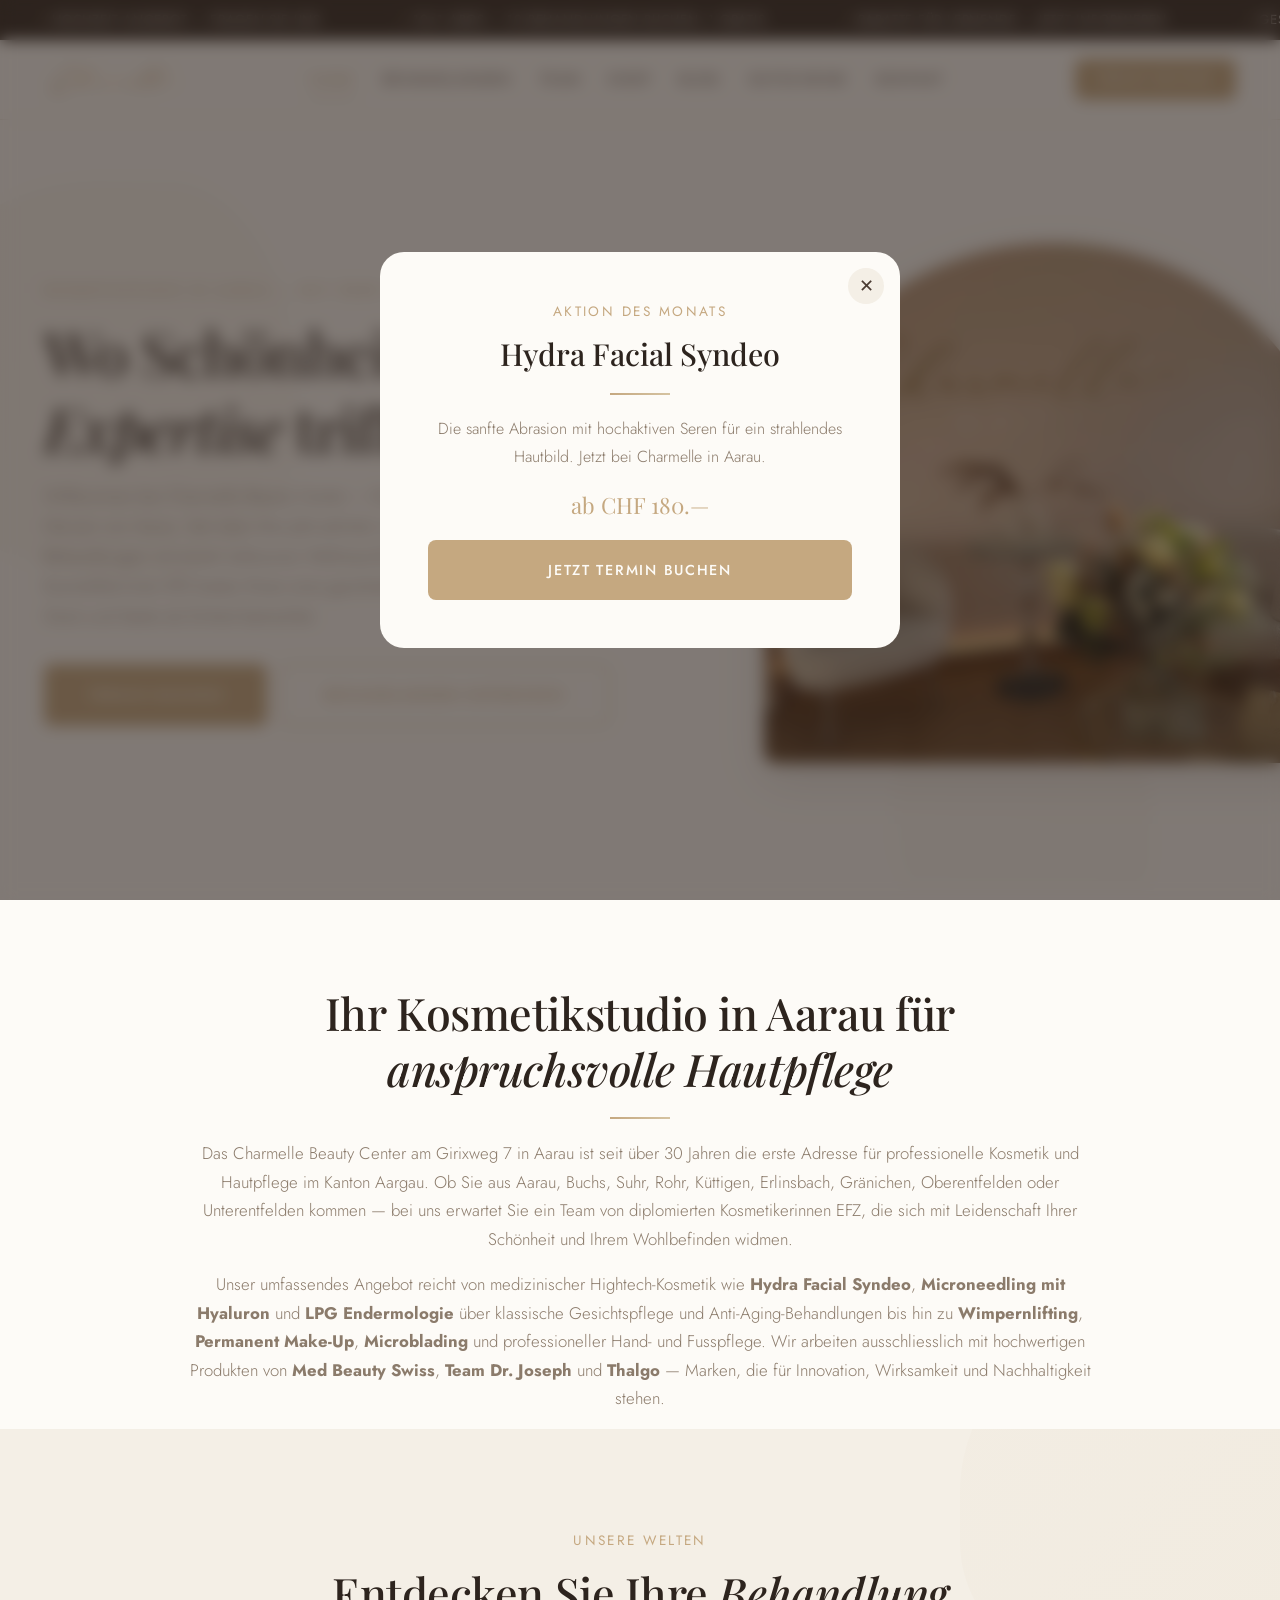
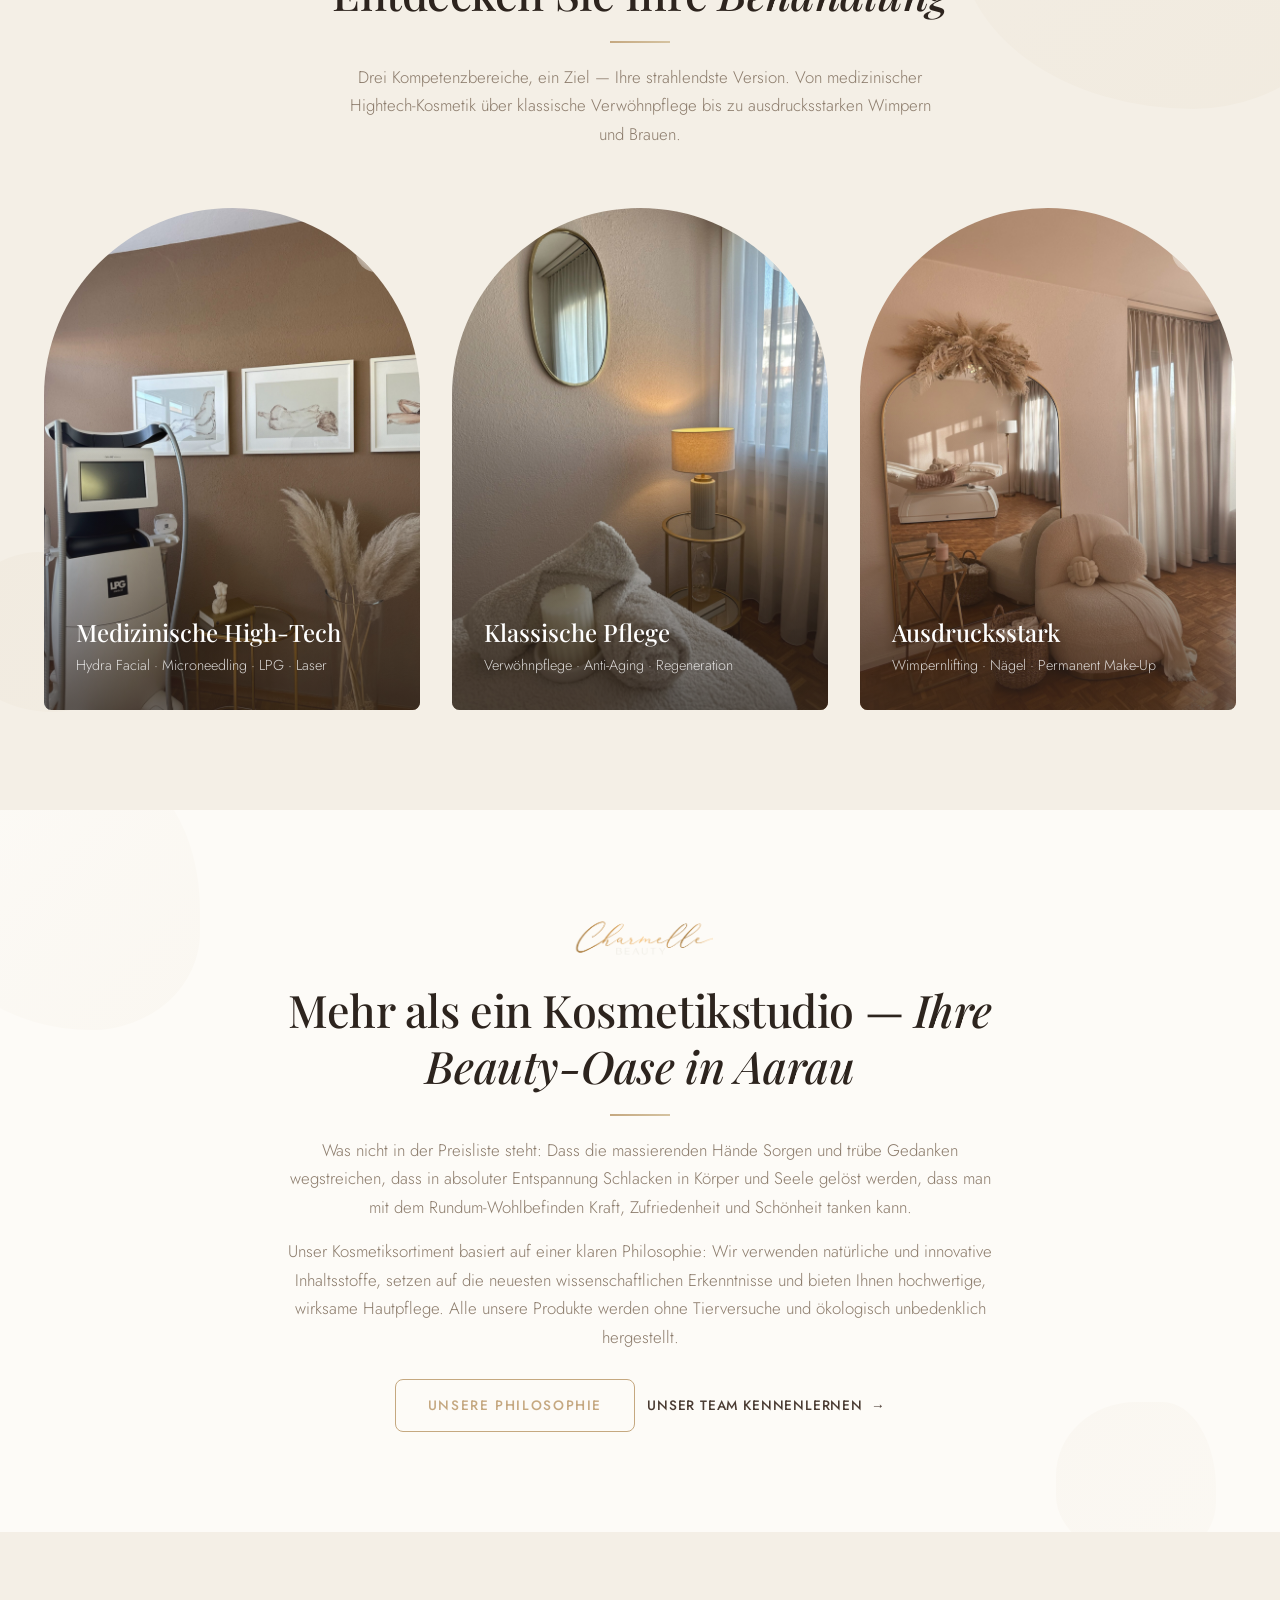
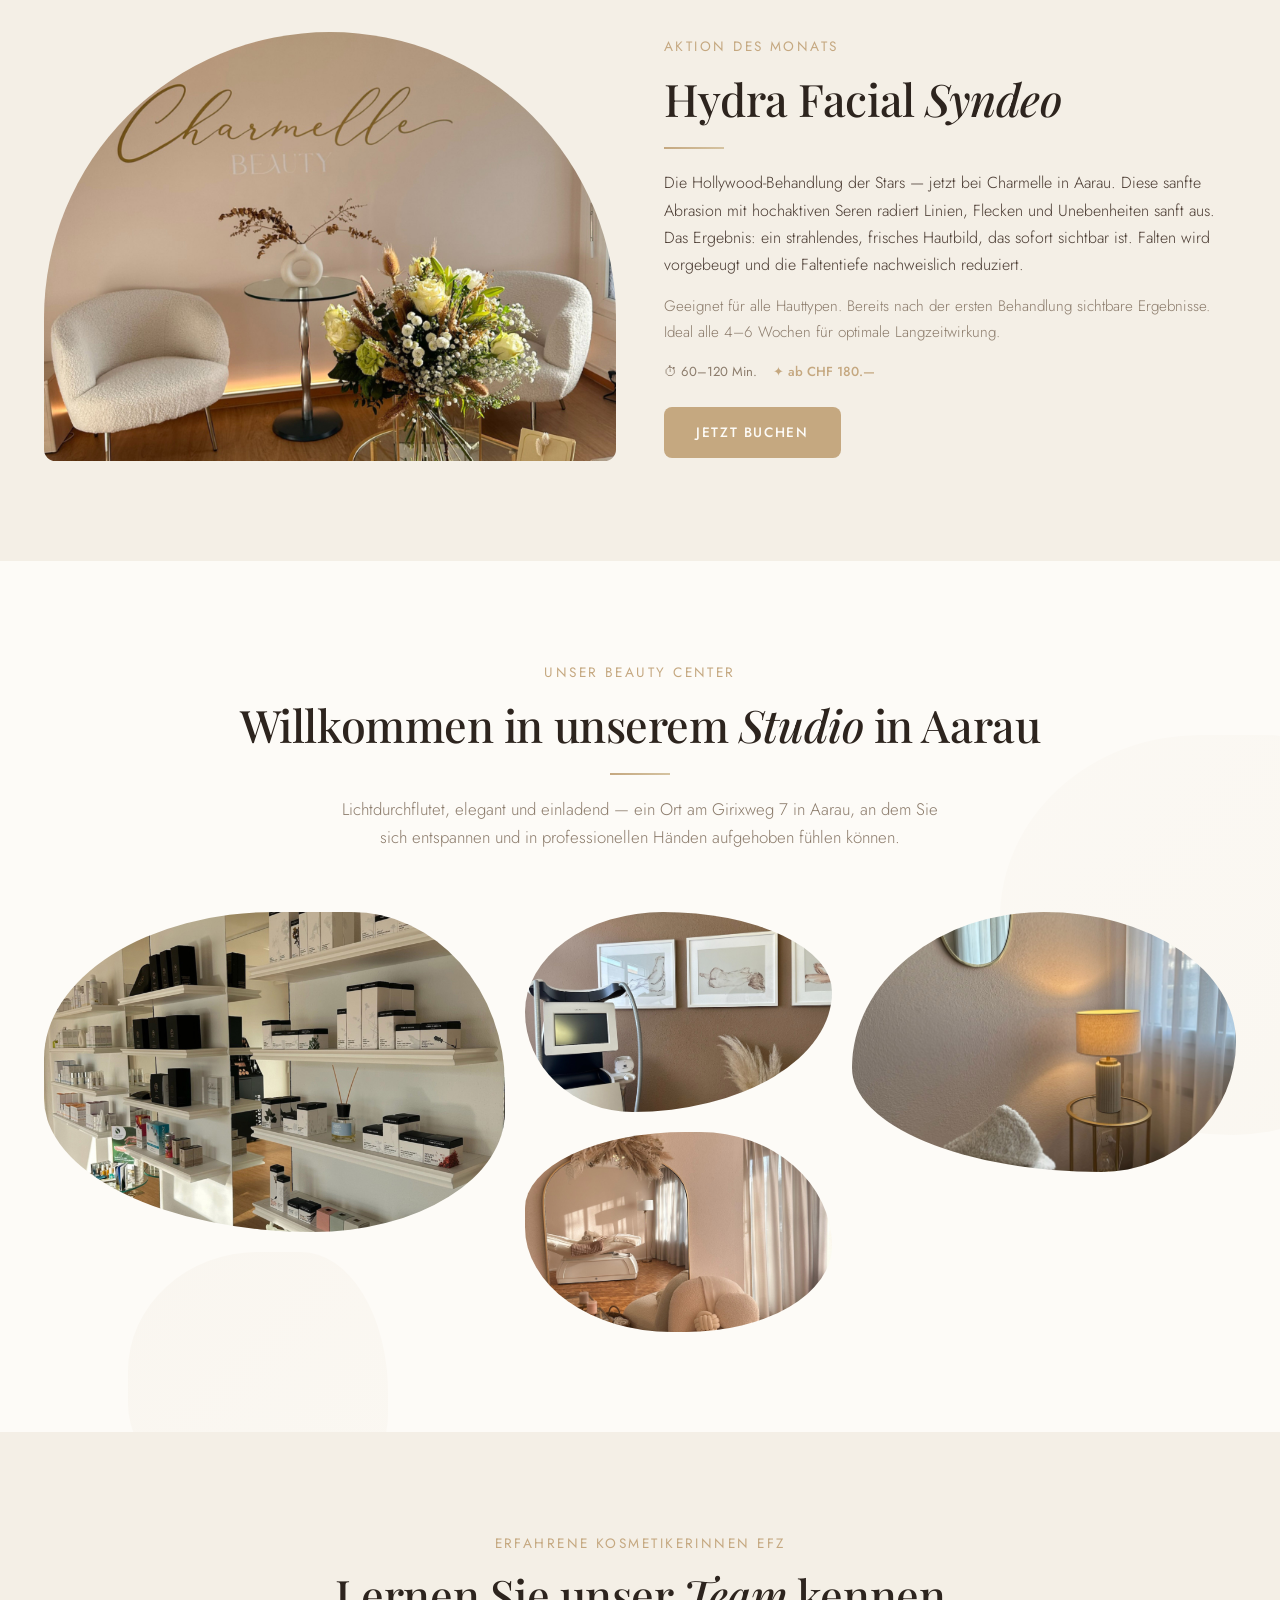
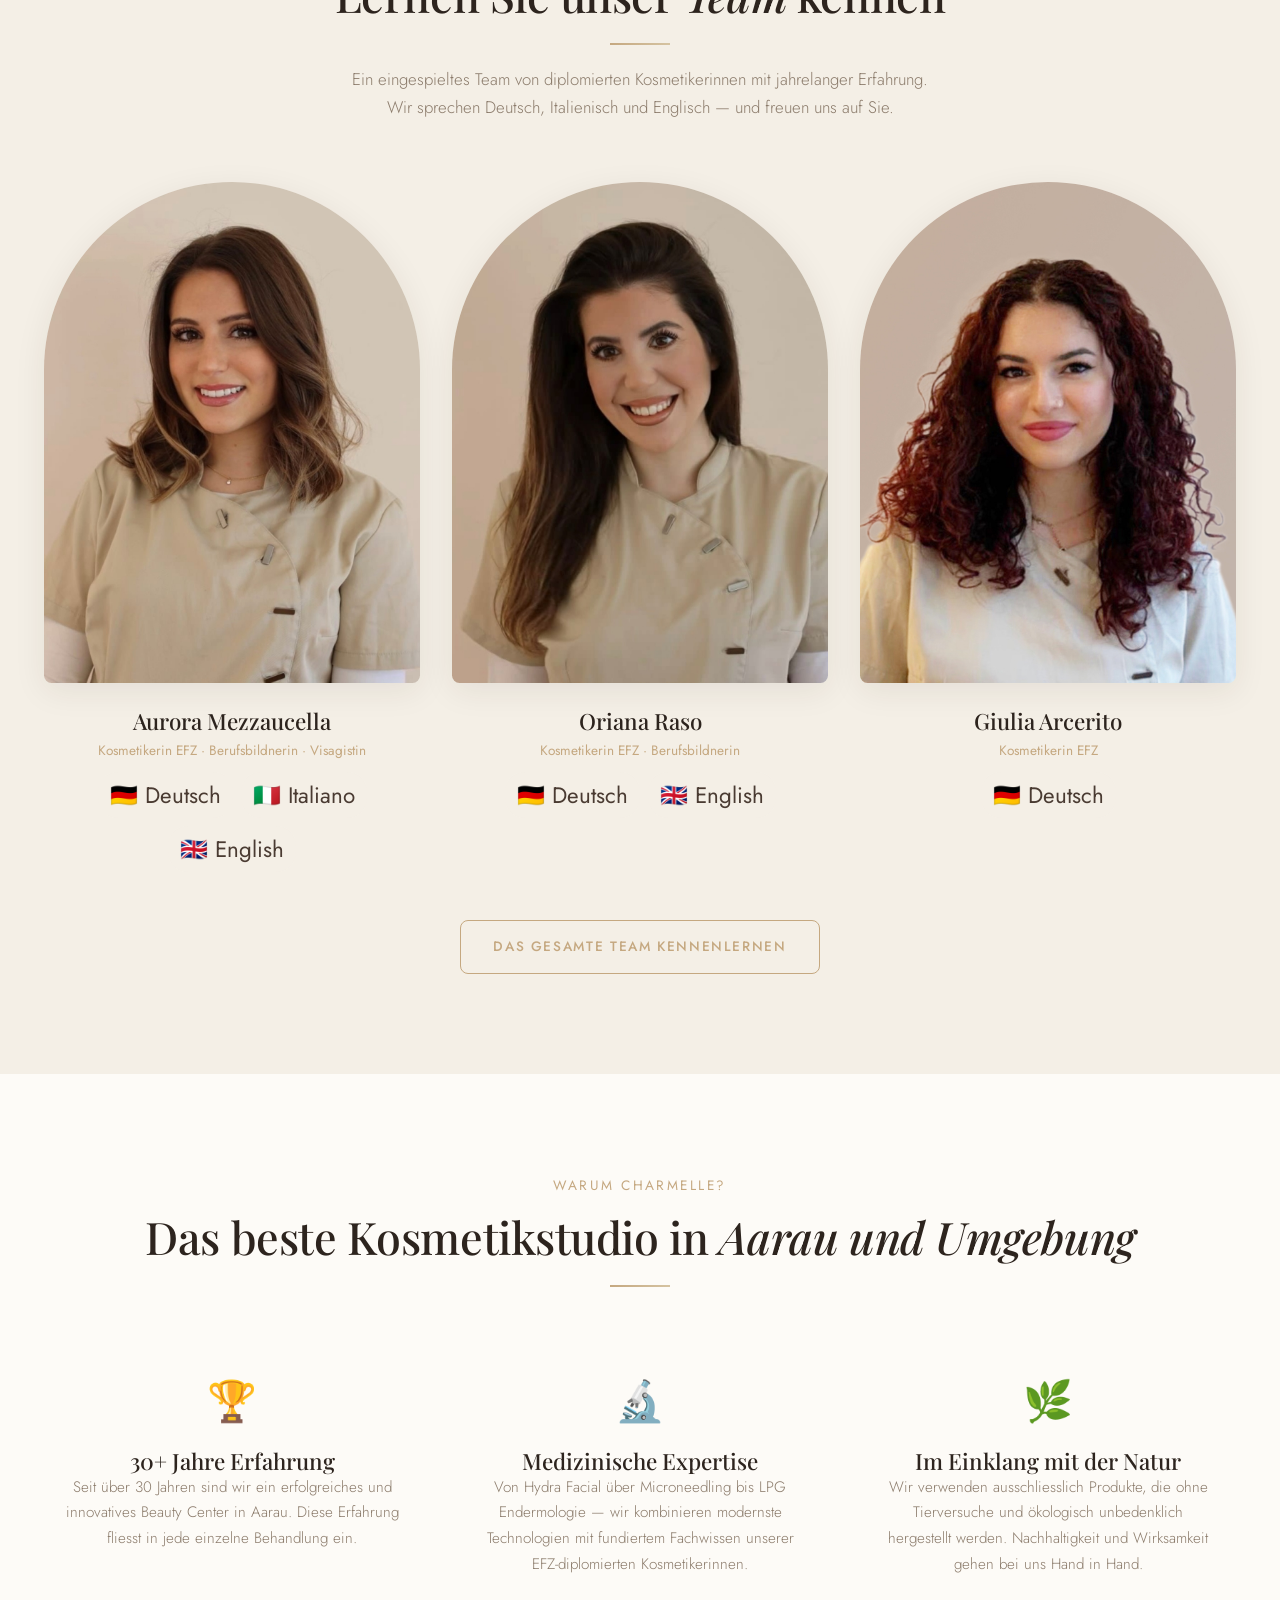
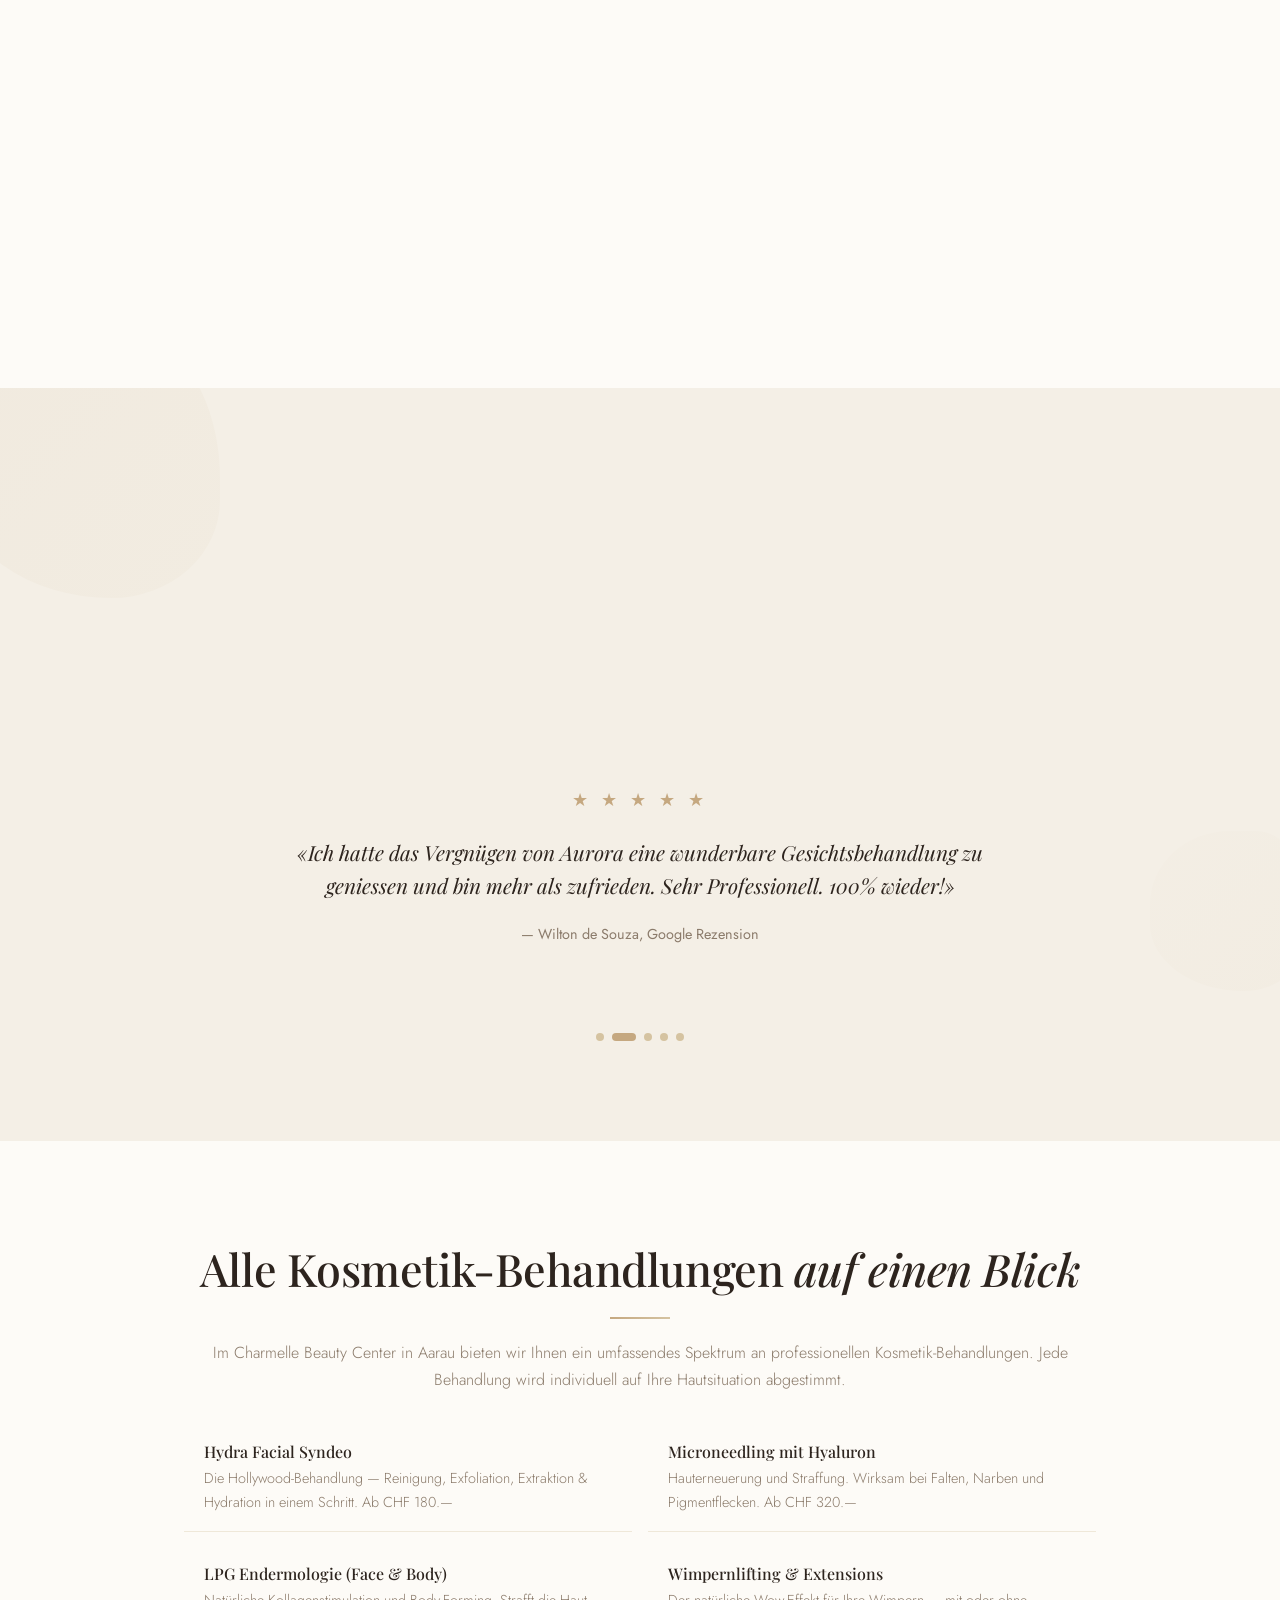
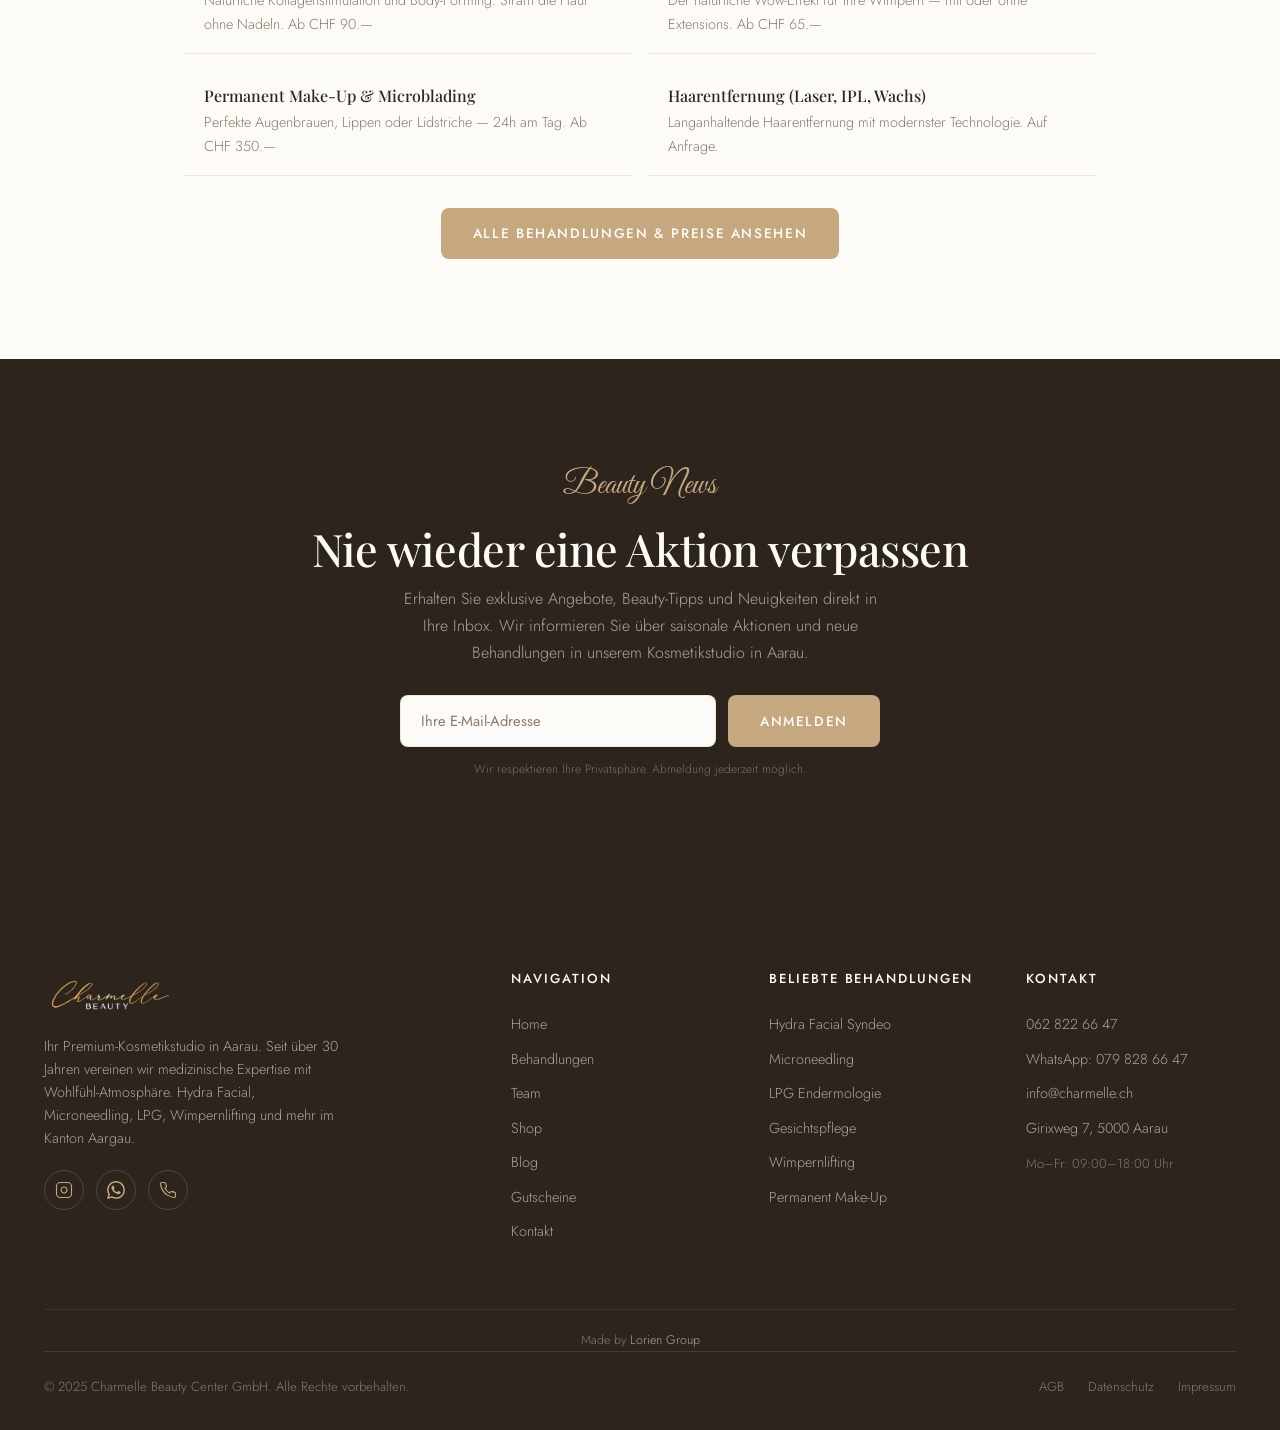
==== commit 2eb4cfe8: "Fix root cause of mobile double-width: overflow clip, nav visibility hidden, marquee containment" ====
--- a/index.html
+++ b/index.html
@@ -91,7 +91,7 @@
   }
   </script>
 
-  <link rel="stylesheet" href="styles.css?v=5">
+  <link rel="stylesheet" href="styles.css?v=6">
 </head>
 <body>
 
--- a/styles.css
+++ b/styles.css
@@ -61,7 +61,7 @@
   scroll-behavior: smooth;
   -webkit-font-smoothing: antialiased;
   -moz-osx-font-smoothing: grayscale;
-  overflow-x: hidden;
+  overflow-x: clip;
   width: 100%;
 }
 
@@ -72,7 +72,7 @@
   line-height: 1.7;
   color: var(--text-primary);
   background-color: var(--bg-primary);
-  overflow-x: hidden;
+  overflow-x: clip;
   width: 100%;
   max-width: 100vw;
 }
@@ -322,9 +322,11 @@
   height: var(--announcement-height);
   display: flex;
   align-items: center;
-  overflow: hidden;
+  overflow: clip;
   position: relative;
   z-index: 1001;
+  width: 100%;
+  max-width: 100vw;
 }
 
 .marquee-track {
@@ -599,12 +601,15 @@
     justify-content: center;
     gap: 32px;
     transform: translateX(100%);
-    transition: transform var(--transition-smooth);
+    visibility: hidden;
+    transition: transform var(--transition-smooth), visibility 0s 0.4s;
     z-index: 1005;
   }
 
   .main-nav.open {
     transform: translateX(0);
+    visibility: visible;
+    transition: transform var(--transition-smooth), visibility 0s 0s;
   }
 
   .main-nav a {
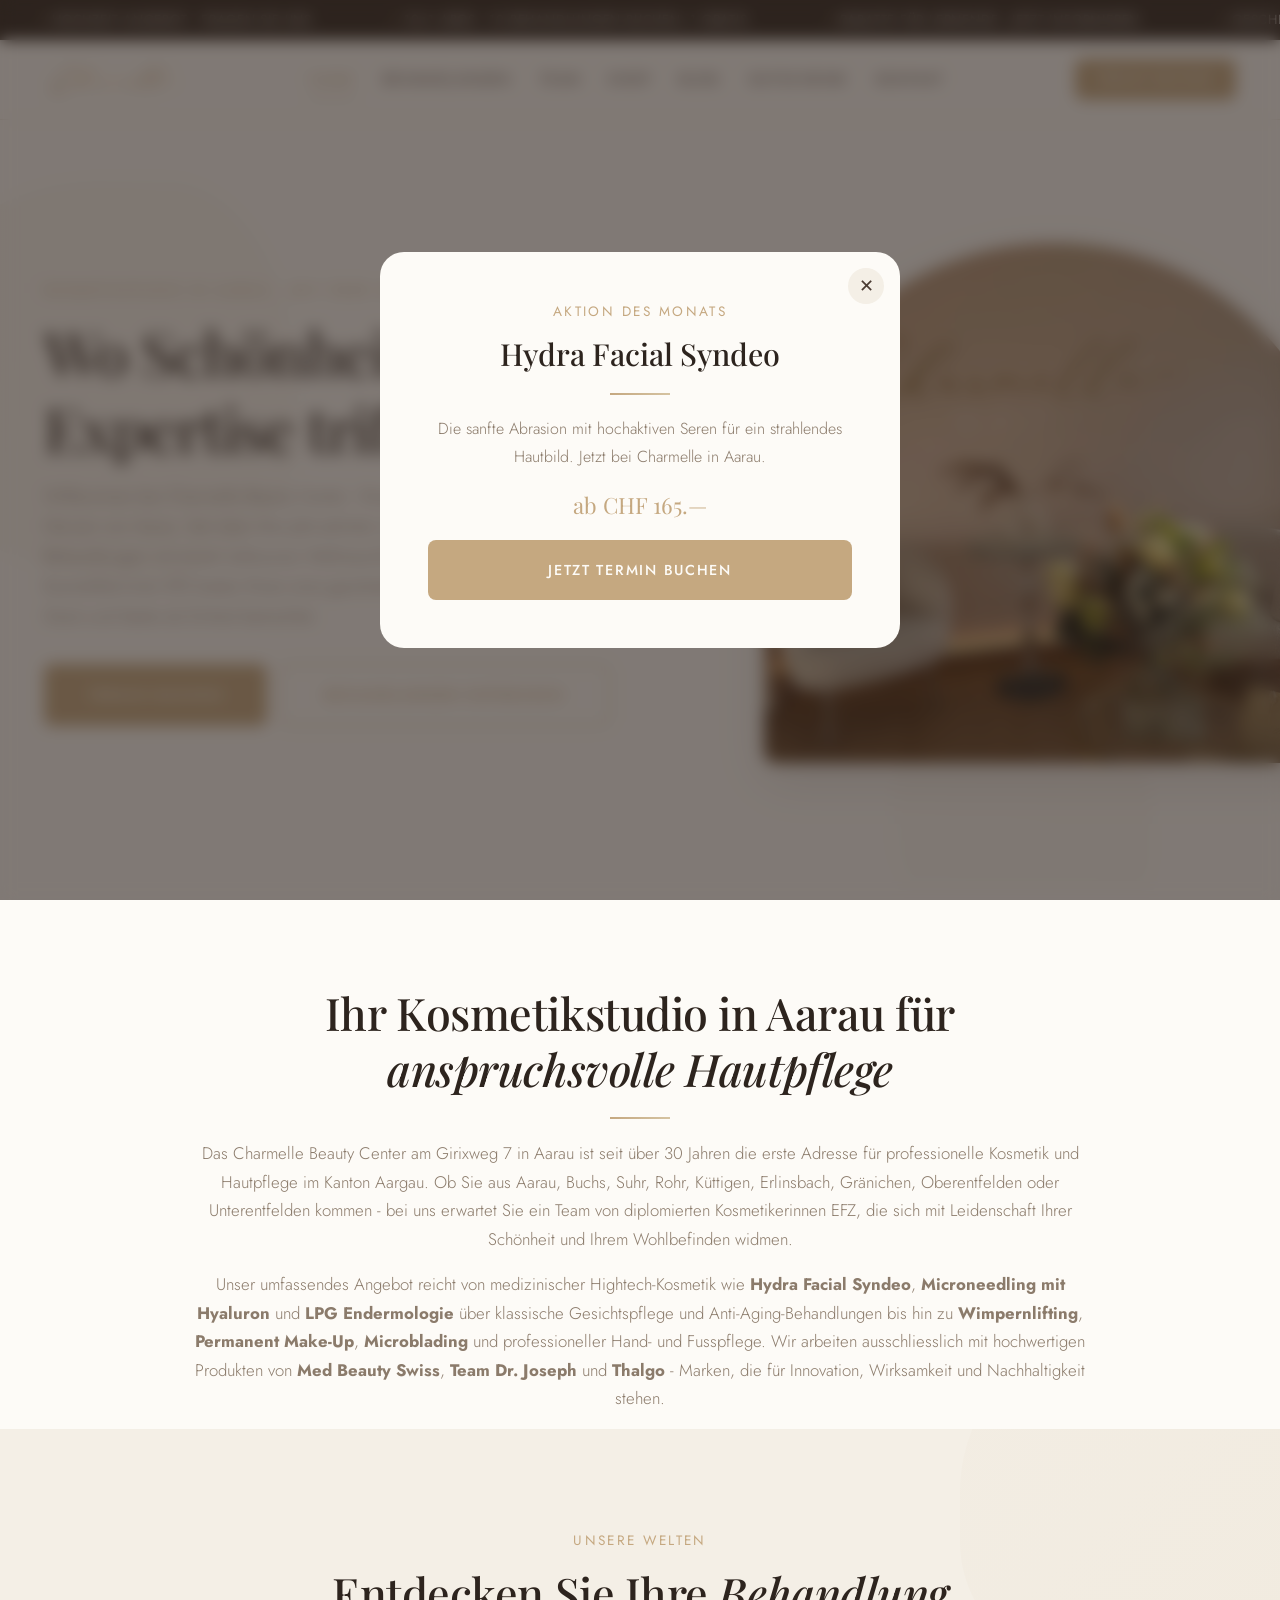
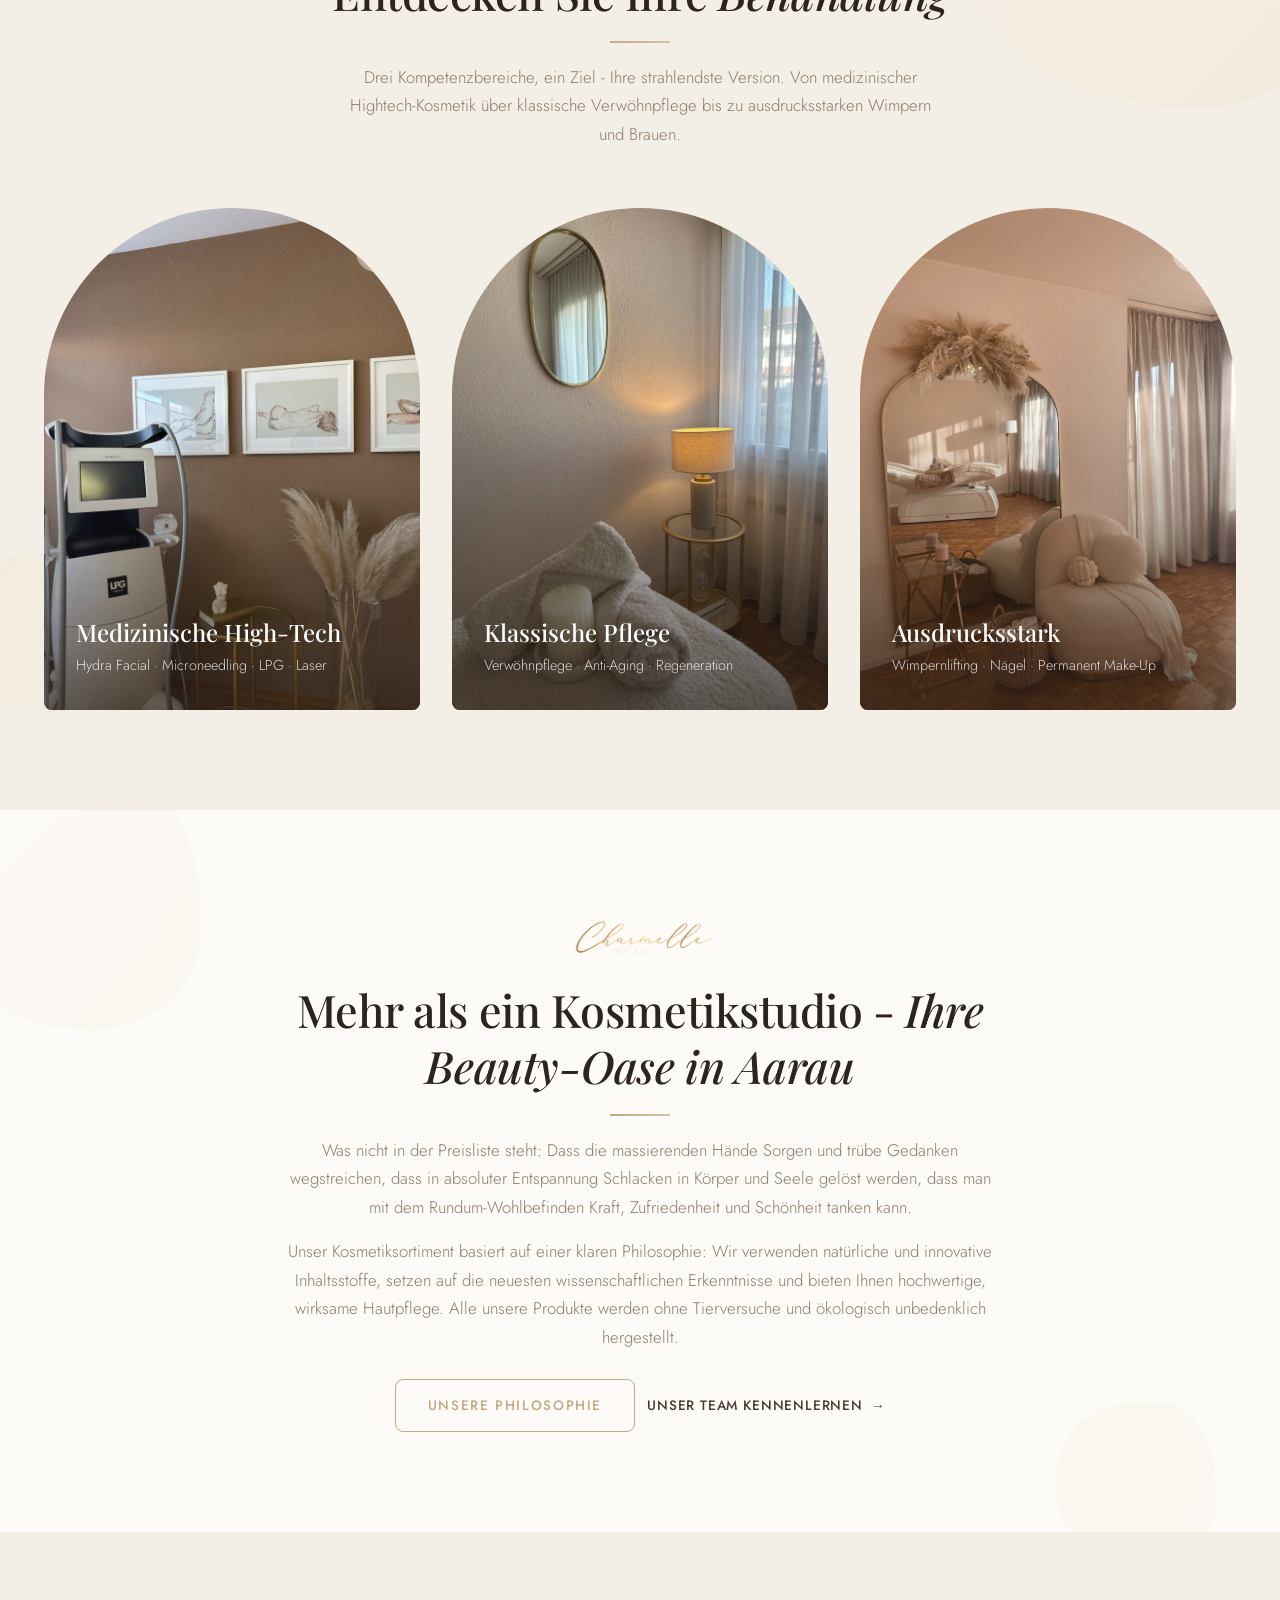
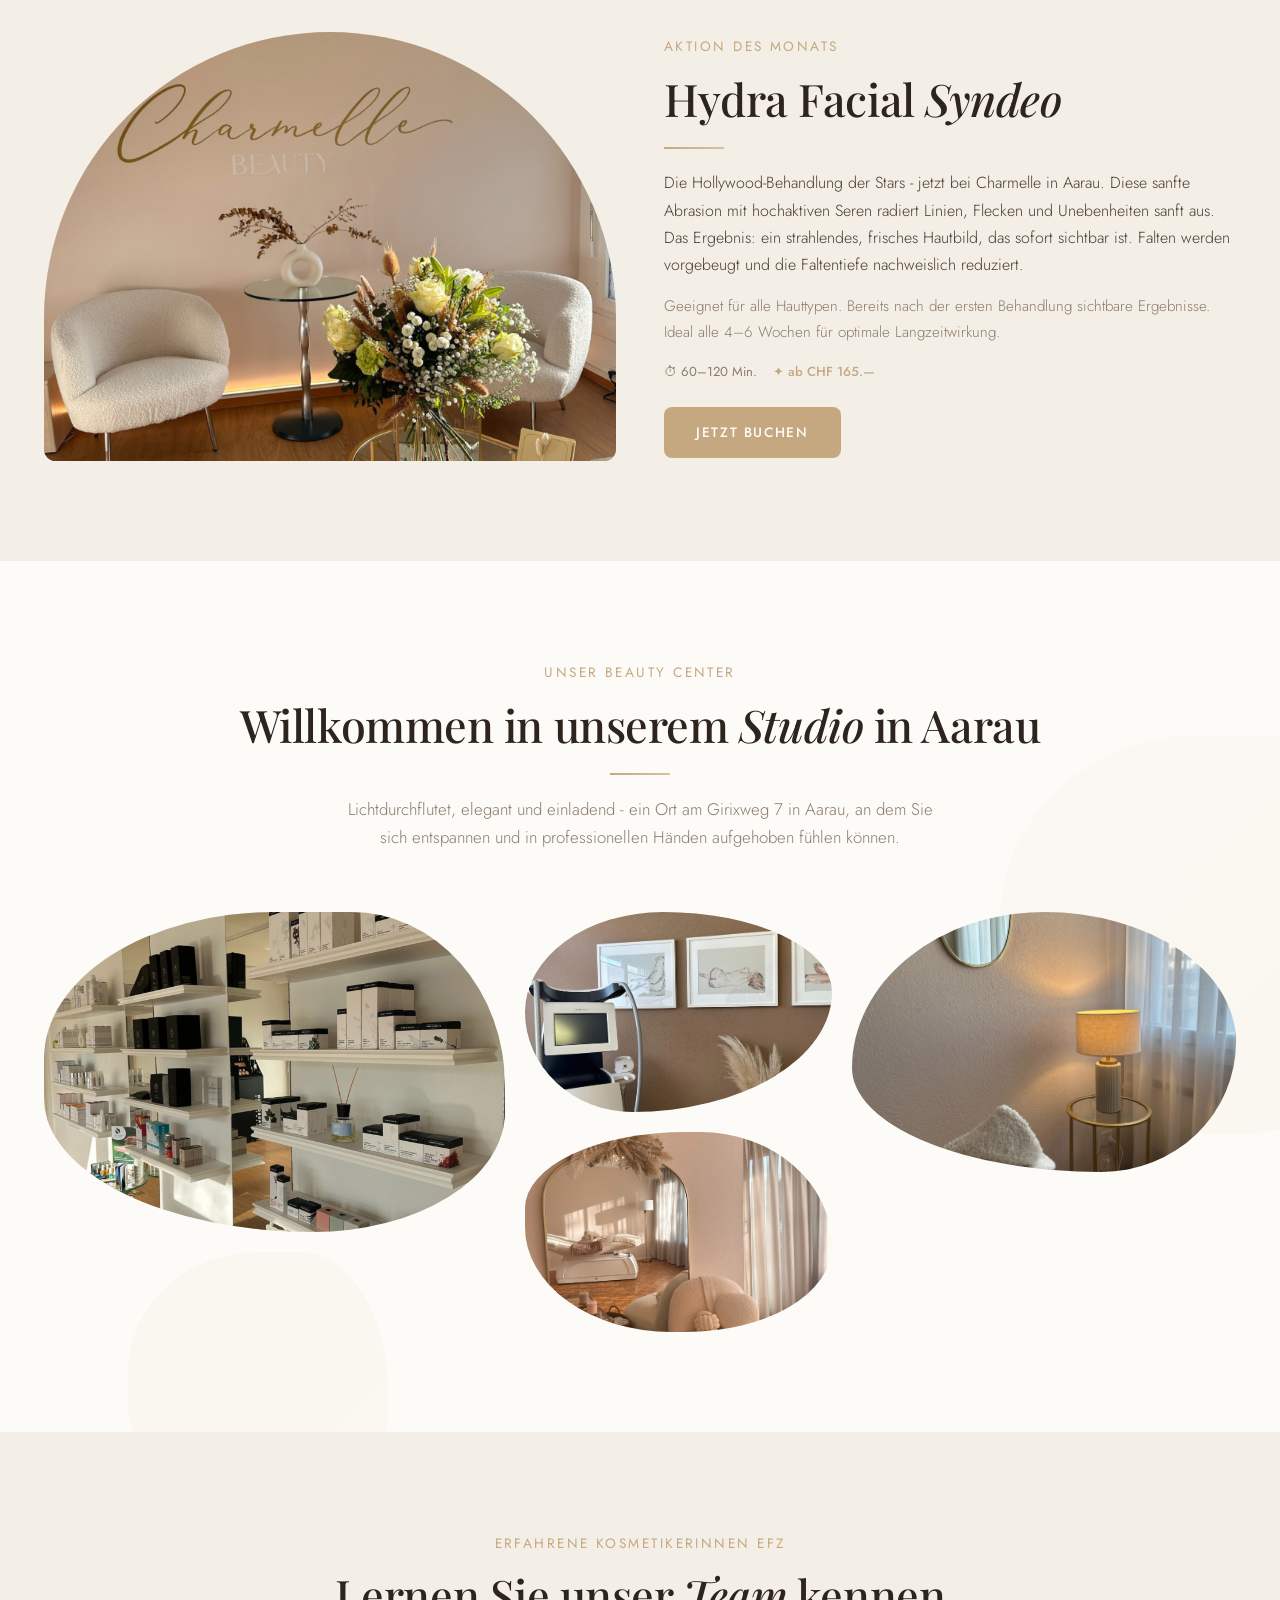
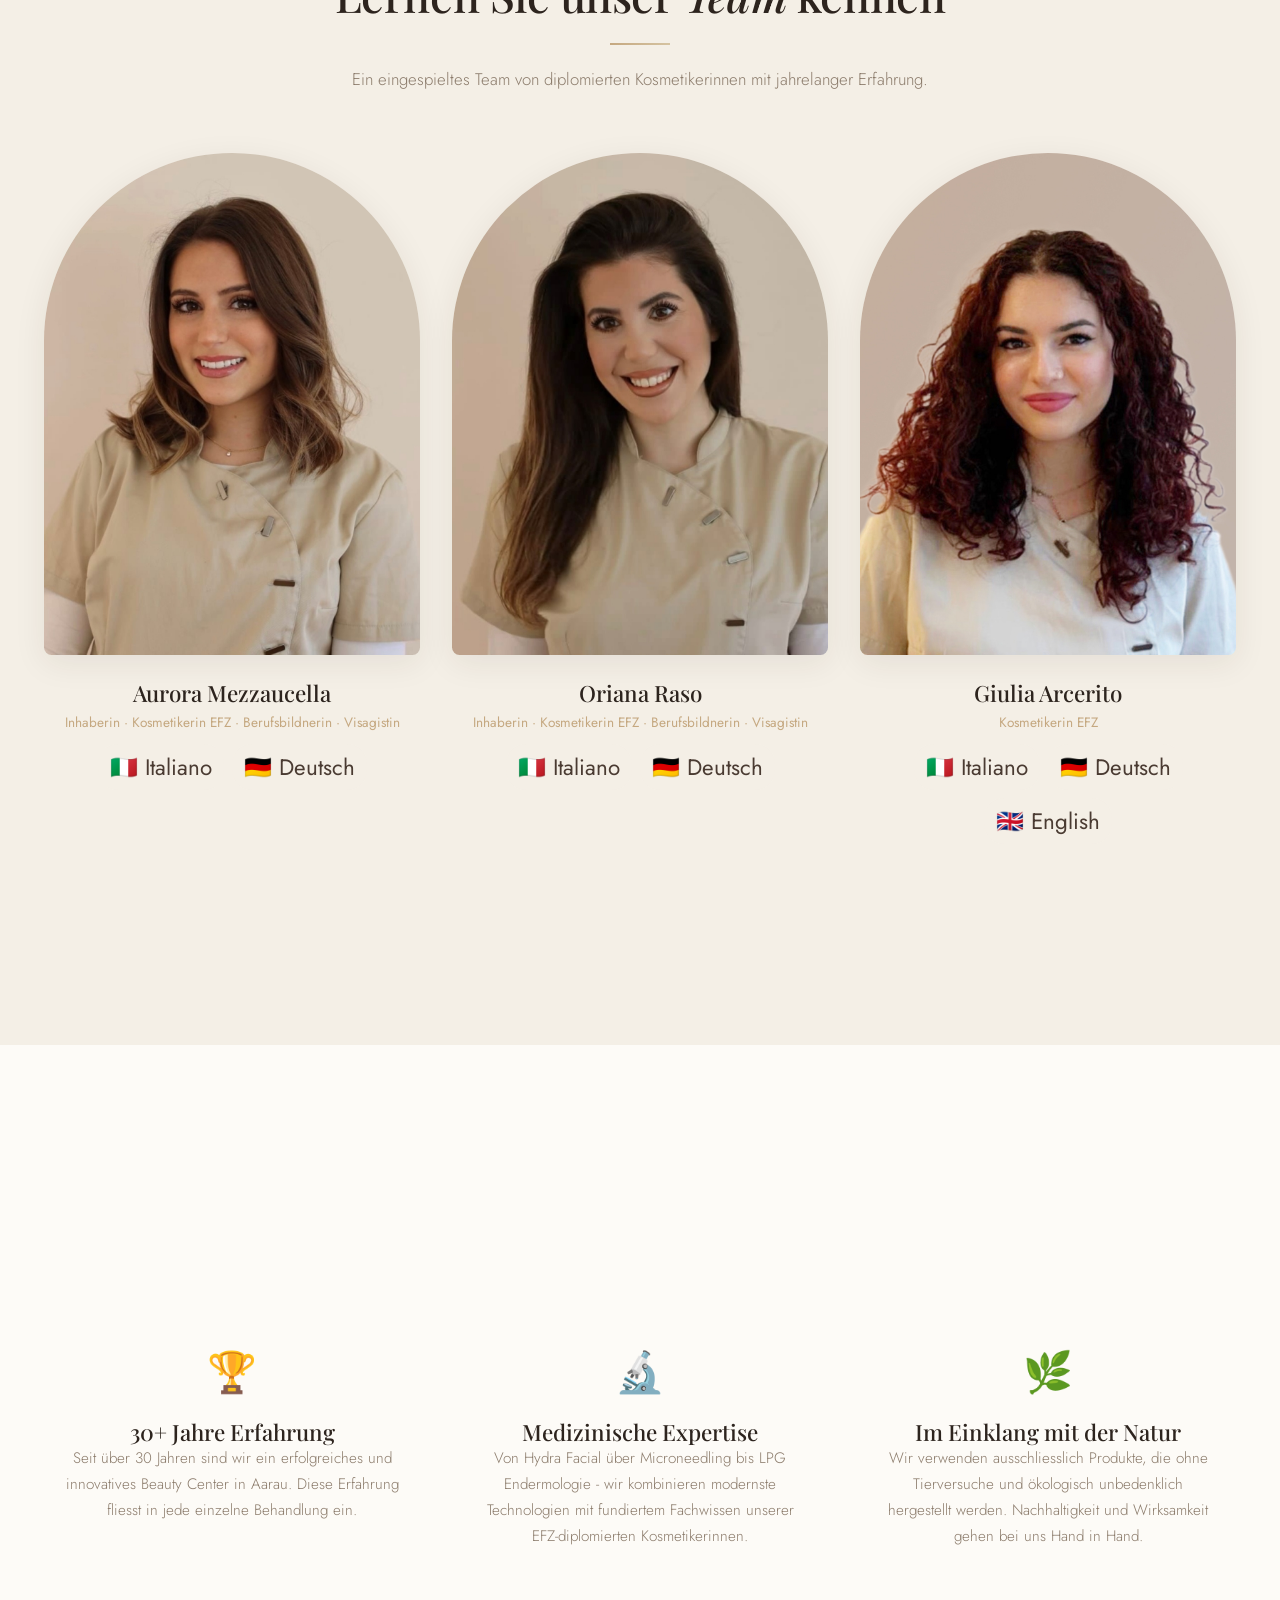
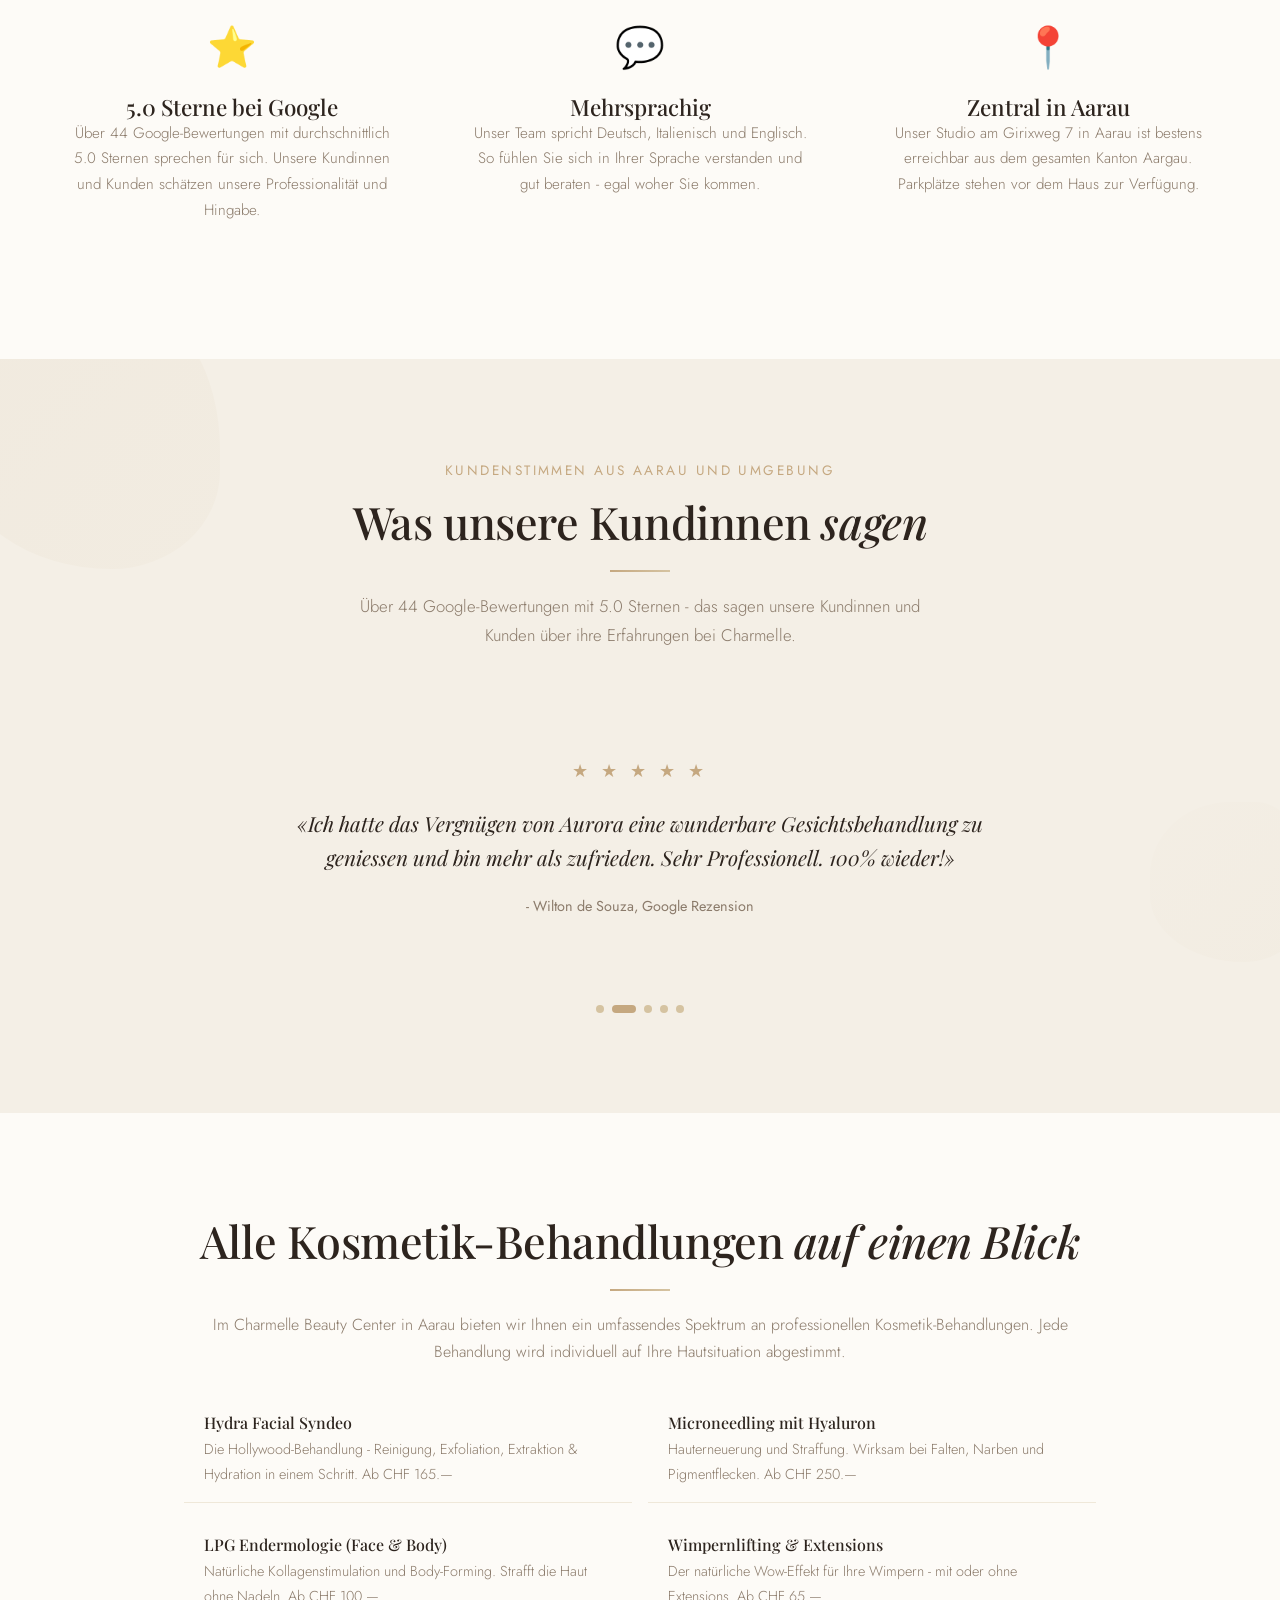
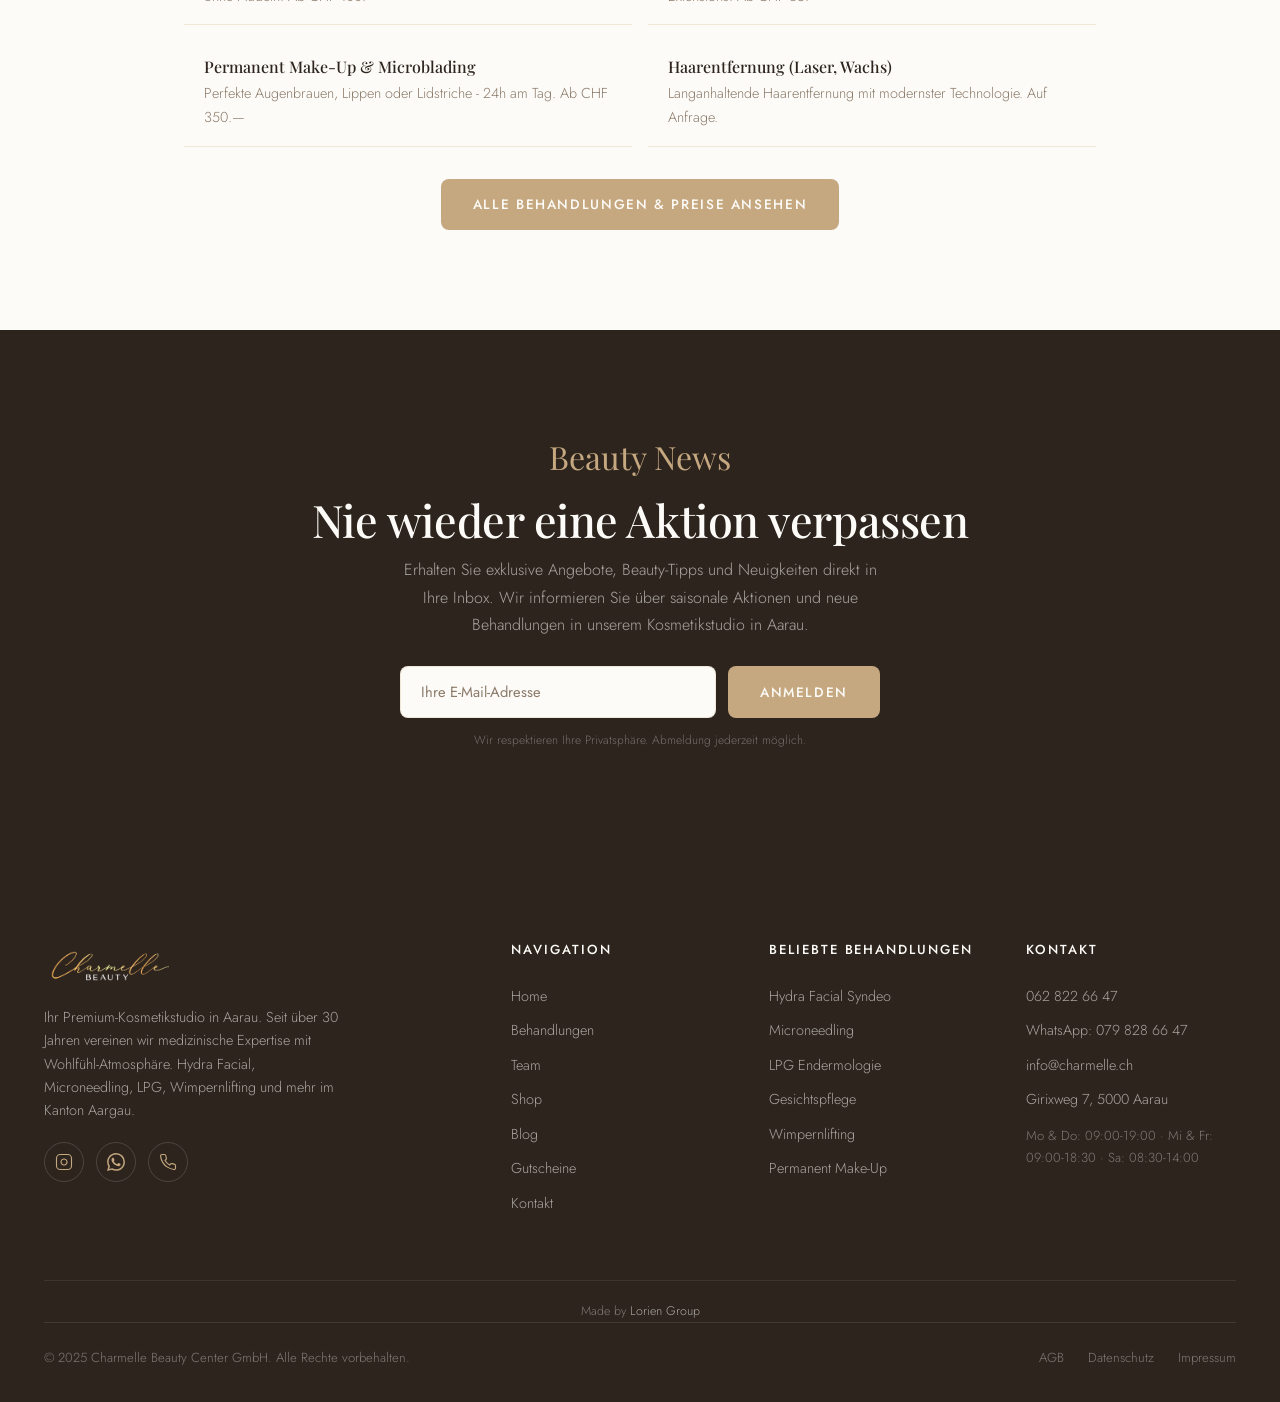
==== commit ce19a0d2: "Complete client feedback: team roles/languages, treatment prices, De Luxe + Fire+Ice, iS Clinical, o" ====
--- a/index.html
+++ b/index.html
@@ -6,7 +6,7 @@
 
   <!-- SEO Meta Tags -->
   <title>Charmelle Beauty Center Aarau | Ihr Premium-Kosmetikstudio seit über 30 Jahren</title>
-  <meta name="description" content="Charmelle Beauty Center in Aarau — Ihr Kosmetikstudio für Hydra Facial, Microneedling, Anti-Aging, Wimpernlifting, Permanent Make-Up & LPG Endermologie. Erfahrene Kosmetikerinnen EFZ. Seit über 30 Jahren. Jetzt Termin buchen!">
+  <meta name="description" content="Charmelle Beauty Center in Aarau - Ihr Kosmetikstudio für Hydra Facial, Microneedling, Anti-Aging, Wimpernlifting, Permanent Make-Up & LPG Endermologie. Erfahrene Kosmetikerinnen EFZ. Seit über 30 Jahren. Jetzt Termin buchen!">
   <meta name="keywords" content="Kosmetikstudio Aarau, Beauty Center Aarau, Hydra Facial Aarau, Microneedling Aarau, Anti-Aging Aarau, Gesichtspflege Aarau, Wimpernlifting Aarau, Permanent Make-Up Aarau, Haarentfernung Laser Aarau, Kosmetikerin EFZ Aarau, LPG Endermologie Aarau, Microblading Aarau, Gesichtsbehandlung Aargau, Kryolipolyse Aarau, Med Beauty Swiss, Thalgo Aarau, Kosmetik Kanton Aargau">
   <meta name="author" content="Charmelle Beauty Center GmbH">
   <meta name="robots" content="index, follow, max-snippet:-1, max-image-preview:large, max-video-preview:-1">
@@ -72,9 +72,27 @@
     "openingHoursSpecification": [
       {
         "@type": "OpeningHoursSpecification",
-        "dayOfWeek": ["Monday","Tuesday","Wednesday","Thursday","Friday"],
+        "dayOfWeek": ["Monday","Thursday"],
+        "opens": "09:00",
+        "closes": "19:00"
+      },
+      {
+        "@type": "OpeningHoursSpecification",
+        "dayOfWeek": ["Tuesday"],
         "opens": "09:00",
         "closes": "18:00"
+      },
+      {
+        "@type": "OpeningHoursSpecification",
+        "dayOfWeek": ["Wednesday","Friday"],
+        "opens": "09:00",
+        "closes": "18:30"
+      },
+      {
+        "@type": "OpeningHoursSpecification",
+        "dayOfWeek": ["Saturday"],
+        "opens": "08:30",
+        "closes": "14:00"
       }
     ],
     "hasOfferCatalog": {
@@ -98,13 +116,13 @@
   <!-- ===== ANNOUNCEMENT MARQUEE BAR ===== -->
   <div class="announcement-bar" role="marquee" aria-label="Aktuelle Angebote">
     <div class="marquee-track">
-      <span class="marquee-item"><span class="dot"></span>Hochzeit Angebot — Fragen Sie uns</span>
-      <span class="marquee-item"><span class="dot"></span>10+1 Abos — 10 Behandlungen buchen, 1 gratis</span>
-      <span class="marquee-item"><span class="dot"></span>Rabatte für Lernende — Jetzt informieren</span>
+      <span class="marquee-item"><span class="dot"></span>Hochzeit Angebot - Fragen Sie uns</span>
+      <span class="marquee-item"><span class="dot"></span>10+1 Abos - 10 Behandlungen buchen, 1 gratis</span>
+      <span class="marquee-item"><span class="dot"></span>Rabatte für Lernende - Jetzt informieren</span>
       <span class="marquee-item"><span class="dot"></span>Geschenkgutscheine ab CHF 50.—</span>
-      <span class="marquee-item"><span class="dot"></span>Hochzeit Angebot — Fragen Sie uns</span>
-      <span class="marquee-item"><span class="dot"></span>10+1 Abos — 10 Behandlungen buchen, 1 gratis</span>
-      <span class="marquee-item"><span class="dot"></span>Rabatte für Lernende — Jetzt informieren</span>
+      <span class="marquee-item"><span class="dot"></span>Hochzeit Angebot - Fragen Sie uns</span>
+      <span class="marquee-item"><span class="dot"></span>10+1 Abos - 10 Behandlungen buchen, 1 gratis</span>
+      <span class="marquee-item"><span class="dot"></span>Rabatte für Lernende - Jetzt informieren</span>
       <span class="marquee-item"><span class="dot"></span>Geschenkgutscheine ab CHF 50.—</span>
     </div>
   </div>
@@ -112,7 +130,7 @@
   <!-- ===== HEADER ===== -->
   <header class="site-header" id="site-header">
     <div class="header-inner">
-      <a href="index.html" class="logo" aria-label="Charmelle Beauty Center — Startseite">
+      <a href="index.html" class="logo" aria-label="Charmelle Beauty Center - Startseite">
         <img src="images/logo.png" alt="Charmelle Beauty Center Logo" class="logo-img">
       </a>
       <nav class="main-nav" id="main-nav" aria-label="Hauptnavigation">
@@ -143,9 +161,9 @@
     <div class="blob blob--sand blob--sm blob--float-3" style="top: 40%; left: 45%; opacity: 0.05;"></div>
     <div class="container">
       <div class="hero-content">
-        <span class="subtitle">Kosmetikstudio in Aarau — seit über 30 Jahren</span>
-        <h1>Wo Schönheit auf <em class="text-italic">Expertise</em> trifft</h1>
-        <p>Willkommen bei Charmelle Beauty Center — Ihrem Premium-Kosmetikstudio im Herzen von Aarau. Seit über drei Jahrzehnten vereinen wir medizinische Hightech-Behandlungen mit einem exklusiven Wellness-Erlebnis. Unsere erfahrenen Kosmetikerinnen EFZ bieten Ihnen eine ganzheitliche Schönheitspflege, die Körper, Geist und Seele als Einheit betrachtet.</p>
+        <span class="subtitle">Kosmetikstudio in Aarau - seit über 30 Jahren</span>
+        <h1>Wo Schönheit auf Expertise trifft</h1>
+        <p>Willkommen bei Charmelle Beauty Center - Ihrem Premium-Kosmetikstudio im Herzen von Aarau. Seit über drei Jahrzehnten vereinen wir medizinische Hightech-Behandlungen mit einem exklusiven Wellness-Erlebnis. Unsere erfahrenen Kosmetikerinnen EFZ bieten Ihnen eine ganzheitliche Schönheitspflege, die Körper, Geist und Seele als Einheit betrachtet.</p>
         <div class="hero-buttons" style="display: flex; gap: 12px; flex-wrap: wrap;">
           <a href="https://charmelle.coboma.ch/booking" class="btn btn--primary btn--large" target="_blank" rel="noopener">Termin Buchen</a>
           <a href="behandlungen.html" class="btn btn--outline btn--large">Behandlungen entdecken</a>
@@ -153,22 +171,22 @@
       </div>
       <div class="hero-visual">
         <div class="arch-img arch-img--overlay">
-          <img src="images/studio-1.jpg" alt="Professionelle Gesichtsbehandlung im Charmelle Beauty Center Aarau — Kosmetikstudio im Kanton Aargau" loading="eager">
-        </div>
-      </div>
-    </div>
-  </section>
-
-  <!-- ===== INTRO TEXT — SEO RICH ===== -->
+          <img src="images/studio-1.jpg" alt="Professionelle Gesichtsbehandlung im Charmelle Beauty Center Aarau - Kosmetikstudio im Kanton Aargau" loading="eager">
+        </div>
+      </div>
+    </div>
+  </section>
+
+  <!-- ===== INTRO TEXT - SEO RICH ===== -->
   <section class="section" id="intro" style="padding-bottom: 0;">
     <div class="container container--narrow text-center reveal">
       <h2>Ihr Kosmetikstudio in Aarau für <em class="text-italic">anspruchsvolle Hautpflege</em></h2>
       <hr class="golden-rule golden-rule--center">
       <p style="font-size: 1.05rem; color: var(--text-light);">
-        Das Charmelle Beauty Center am Girixweg 7 in Aarau ist seit über 30 Jahren die erste Adresse für professionelle Kosmetik und Hautpflege im Kanton Aargau. Ob Sie aus Aarau, Buchs, Suhr, Rohr, Küttigen, Erlinsbach, Gränichen, Oberentfelden oder Unterentfelden kommen — bei uns erwartet Sie ein Team von diplomierten Kosmetikerinnen EFZ, die sich mit Leidenschaft Ihrer Schönheit und Ihrem Wohlbefinden widmen.
+        Das Charmelle Beauty Center am Girixweg 7 in Aarau ist seit über 30 Jahren die erste Adresse für professionelle Kosmetik und Hautpflege im Kanton Aargau. Ob Sie aus Aarau, Buchs, Suhr, Rohr, Küttigen, Erlinsbach, Gränichen, Oberentfelden oder Unterentfelden kommen - bei uns erwartet Sie ein Team von diplomierten Kosmetikerinnen EFZ, die sich mit Leidenschaft Ihrer Schönheit und Ihrem Wohlbefinden widmen.
       </p>
       <p style="font-size: 1.05rem; color: var(--text-light);">
-        Unser umfassendes Angebot reicht von medizinischer Hightech-Kosmetik wie <strong>Hydra Facial Syndeo</strong>, <strong>Microneedling mit Hyaluron</strong> und <strong>LPG Endermologie</strong> über klassische Gesichtspflege und Anti-Aging-Behandlungen bis hin zu <strong>Wimpernlifting</strong>, <strong>Permanent Make-Up</strong>, <strong>Microblading</strong> und professioneller Hand- und Fusspflege. Wir arbeiten ausschliesslich mit hochwertigen Produkten von <strong>Med Beauty Swiss</strong>, <strong>Team Dr. Joseph</strong> und <strong>Thalgo</strong> — Marken, die für Innovation, Wirksamkeit und Nachhaltigkeit stehen.
+        Unser umfassendes Angebot reicht von medizinischer Hightech-Kosmetik wie <strong>Hydra Facial Syndeo</strong>, <strong>Microneedling mit Hyaluron</strong> und <strong>LPG Endermologie</strong> über klassische Gesichtspflege und Anti-Aging-Behandlungen bis hin zu <strong>Wimpernlifting</strong>, <strong>Permanent Make-Up</strong>, <strong>Microblading</strong> und professioneller Hand- und Fusspflege. Wir arbeiten ausschliesslich mit hochwertigen Produkten von <strong>Med Beauty Swiss</strong>, <strong>Team Dr. Joseph</strong> und <strong>Thalgo</strong> - Marken, die für Innovation, Wirksamkeit und Nachhaltigkeit stehen.
       </p>
     </div>
   </section>
@@ -183,12 +201,12 @@
         <span class="subtitle">Unsere Welten</span>
         <h2>Entdecken Sie Ihre <em class="text-italic">Behandlung</em></h2>
         <hr class="golden-rule golden-rule--center">
-        <p>Drei Kompetenzbereiche, ein Ziel — Ihre strahlendste Version. Von medizinischer Hightech-Kosmetik über klassische Verwöhnpflege bis zu ausdrucksstarken Wimpern und Brauen.</p>
+        <p>Drei Kompetenzbereiche, ein Ziel - Ihre strahlendste Version. Von medizinischer Hightech-Kosmetik über klassische Verwöhnpflege bis zu ausdrucksstarken Wimpern und Brauen.</p>
       </div>
 
       <div class="grid grid--3">
         <a href="behandlungen.html#hightech" class="category-card reveal reveal-delay-1">
-          <img src="images/studio-3.jpg" alt="Medizinische Hightech-Behandlungen — Hydra Facial, Microneedling, LPG Endermologie in Aarau">
+          <img src="images/studio-3.jpg" alt="Medizinische Hightech-Behandlungen - Hydra Facial, Microneedling, LPG Endermologie in Aarau">
           <div class="category-card-overlay">
             <span class="card-arrow">↗</span>
             <h3>Medizinische High-Tech</h3>
@@ -223,7 +241,7 @@
     <div class="container" style="max-width: 900px; text-align: center; position:relative; z-index:1;">
       <div class="reveal">
         <img src="images/logo.png" alt="Charmelle Beauty Center" style="height: 56px; margin: 0 auto 16px; display: block;">
-        <h2>Mehr als ein Kosmetikstudio — <em class="text-italic">Ihre Beauty-Oase in Aarau</em></h2>
+        <h2>Mehr als ein Kosmetikstudio - <em class="text-italic">Ihre Beauty-Oase in Aarau</em></h2>
         <hr class="golden-rule golden-rule--center">
         <p style="font-size: 1.05rem; color: var(--text-light); max-width: 720px; margin: 0 auto;">
           Was nicht in der Preisliste steht: Dass die massierenden Hände Sorgen und trübe Gedanken wegstreichen, dass in absoluter Entspannung Schlacken in Körper und Seele gelöst werden, dass man mit dem Rundum-Wohlbefinden Kraft, Zufriedenheit und Schönheit tanken kann.
@@ -250,11 +268,11 @@
           <span class="subtitle">Aktion des Monats</span>
           <h2>Hydra Facial <em class="text-italic">Syndeo</em></h2>
           <hr class="golden-rule">
-          <p>Die Hollywood-Behandlung der Stars — jetzt bei Charmelle in Aarau. Diese sanfte Abrasion mit hochaktiven Seren radiert Linien, Flecken und Unebenheiten sanft aus. Das Ergebnis: ein strahlendes, frisches Hautbild, das sofort sichtbar ist. Falten wird vorgebeugt und die Faltentiefe nachweislich reduziert.</p>
+          <p>Die Hollywood-Behandlung der Stars - jetzt bei Charmelle in Aarau. Diese sanfte Abrasion mit hochaktiven Seren radiert Linien, Flecken und Unebenheiten sanft aus. Das Ergebnis: ein strahlendes, frisches Hautbild, das sofort sichtbar ist. Falten werden vorgebeugt und die Faltentiefe nachweislich reduziert.</p>
           <p style="color: var(--text-light); font-size: 0.95rem;">Geeignet für alle Hauttypen. Bereits nach der ersten Behandlung sichtbare Ergebnisse. Ideal alle 4–6 Wochen für optimale Langzeitwirkung.</p>
           <div class="treatment-meta" style="margin-bottom: 24px;">
             <span class="duration">⏱ 60–120 Min.</span>
-            <span class="price">✦ ab CHF 180.—</span>
+            <span class="price">✦ ab CHF 165.—</span>
           </div>
           <a href="https://charmelle.coboma.ch/booking" class="btn btn--primary" target="_blank" rel="noopener">Jetzt buchen</a>
         </div>
@@ -272,7 +290,7 @@
         <span class="subtitle">Unser Beauty Center</span>
         <h2>Willkommen in unserem <em class="text-italic">Studio</em> in Aarau</h2>
         <hr class="golden-rule golden-rule--center">
-        <p>Lichtdurchflutet, elegant und einladend — ein Ort am Girixweg 7 in Aarau, an dem Sie sich entspannen und in professionellen Händen aufgehoben fühlen können.</p>
+        <p>Lichtdurchflutet, elegant und einladend - ein Ort am Girixweg 7 in Aarau, an dem Sie sich entspannen und in professionellen Händen aufgehoben fühlen können.</p>
       </div>
       <div class="studio-collage reveal">
         <div class="blob-img"><img src="images/studio-2.jpg" alt="Behandlungsraum im Charmelle Beauty Center Aarau" loading="lazy"></div>
@@ -290,34 +308,35 @@
         <span class="subtitle">Erfahrene Kosmetikerinnen EFZ</span>
         <h2>Lernen Sie unser <em class="text-italic">Team</em> kennen</h2>
         <hr class="golden-rule golden-rule--center">
-        <p>Ein eingespieltes Team von diplomierten Kosmetikerinnen mit jahrelanger Erfahrung. Wir sprechen Deutsch, Italienisch und Englisch — und freuen uns auf Sie.</p>
+        <p>Ein eingespieltes Team von diplomierten Kosmetikerinnen mit jahrelanger Erfahrung.</p>
       </div>
       <div class="grid grid--3">
         <div class="team-card reveal reveal-delay-1">
-          <div class="arch-img"><img src="images/aurora.jpg" alt="Aurora Mezzaucella — Kosmetikerin EFZ, Berufsbildnerin und Visagistin bei Charmelle Aarau"></div>
+          <div class="arch-img"><img src="images/aurora.jpg" alt="Aurora Mezzaucella - Kosmetikerin EFZ, Berufsbildnerin und Visagistin bei Charmelle Aarau"></div>
           <h3>Aurora Mezzaucella</h3>
-          <p class="team-role">Kosmetikerin EFZ · Berufsbildnerin · Visagistin</p>
+          <p class="team-role">Inhaberin · Kosmetikerin EFZ · Berufsbildnerin · Visagistin</p>
           <div class="team-languages">
+            <span class="lang-tag">🇮🇹 Italiano</span>
             <span class="lang-tag">🇩🇪 Deutsch</span>
+          </div>
+        </div>
+        <div class="team-card reveal reveal-delay-2">
+          <div class="arch-img"><img src="images/oriana.jpg" alt="Oriana Raso - Kosmetikerin EFZ und Berufsbildnerin bei Charmelle Aarau"></div>
+          <h3>Oriana Raso</h3>
+          <p class="team-role">Inhaberin · Kosmetikerin EFZ · Berufsbildnerin · Visagistin</p>
+          <div class="team-languages">
             <span class="lang-tag">🇮🇹 Italiano</span>
-            <span class="lang-tag">🇬🇧 English</span>
-          </div>
-        </div>
-        <div class="team-card reveal reveal-delay-2">
-          <div class="arch-img"><img src="images/oriana.jpg" alt="Oriana Raso — Kosmetikerin EFZ und Berufsbildnerin bei Charmelle Aarau"></div>
-          <h3>Oriana Raso</h3>
-          <p class="team-role">Kosmetikerin EFZ · Berufsbildnerin</p>
-          <div class="team-languages">
             <span class="lang-tag">🇩🇪 Deutsch</span>
-            <span class="lang-tag">🇬🇧 English</span>
           </div>
         </div>
         <div class="team-card reveal reveal-delay-3">
-          <div class="arch-img"><img src="images/giulia.jpg" alt="Giulia Arcerito — Kosmetikerin EFZ bei Charmelle Aarau"></div>
+          <div class="arch-img"><img src="images/giulia.jpg" alt="Giulia Arcerito - Kosmetikerin EFZ bei Charmelle Aarau"></div>
           <h3>Giulia Arcerito</h3>
           <p class="team-role">Kosmetikerin EFZ</p>
           <div class="team-languages">
+            <span class="lang-tag">🇮🇹 Italiano</span>
             <span class="lang-tag">🇩🇪 Deutsch</span>
+            <span class="lang-tag">🇬🇧 English</span>
           </div>
         </div>
       </div>
@@ -327,7 +346,7 @@
     </div>
   </section>
 
-  <!-- ===== WHY CHARMELLE — SEO RICH ===== -->
+  <!-- ===== WHY CHARMELLE - SEO RICH ===== -->
   <section class="section" id="warum-charmelle">
     <div class="container">
       <div class="section-header reveal">
@@ -344,7 +363,7 @@
         <div style="text-align:center; padding:20px;">
           <span style="font-size:2.5rem; display:block; margin-bottom:12px;">🔬</span>
           <h4>Medizinische Expertise</h4>
-          <p style="color:var(--text-light); font-size:0.95rem;">Von Hydra Facial über Microneedling bis LPG Endermologie — wir kombinieren modernste Technologien mit fundiertem Fachwissen unserer EFZ-diplomierten Kosmetikerinnen.</p>
+          <p style="color:var(--text-light); font-size:0.95rem;">Von Hydra Facial über Microneedling bis LPG Endermologie - wir kombinieren modernste Technologien mit fundiertem Fachwissen unserer EFZ-diplomierten Kosmetikerinnen.</p>
         </div>
         <div style="text-align:center; padding:20px;">
           <span style="font-size:2.5rem; display:block; margin-bottom:12px;">🌿</span>
@@ -361,7 +380,7 @@
         <div style="text-align:center; padding:20px;">
           <span style="font-size:2.5rem; display:block; margin-bottom:12px;">💬</span>
           <h4>Mehrsprachig</h4>
-          <p style="color:var(--text-light); font-size:0.95rem;">Unser Team spricht Deutsch, Italienisch und Englisch. So fühlen Sie sich in Ihrer Sprache verstanden und gut beraten — egal woher Sie kommen.</p>
+          <p style="color:var(--text-light); font-size:0.95rem;">Unser Team spricht Deutsch, Italienisch und Englisch. So fühlen Sie sich in Ihrer Sprache verstanden und gut beraten - egal woher Sie kommen.</p>
         </div>
         <div style="text-align:center; padding:20px;">
           <span style="font-size:2.5rem; display:block; margin-bottom:12px;">📍</span>
@@ -382,34 +401,34 @@
         <span class="subtitle">Kundenstimmen aus Aarau und Umgebung</span>
         <h2>Was unsere Kundinnen <em class="text-italic">sagen</em></h2>
         <hr class="golden-rule golden-rule--center">
-        <p>Über 44 Google-Bewertungen mit 5.0 Sternen — das sagen unsere Kundinnen und Kunden über ihre Erfahrungen bei Charmelle.</p>
+        <p>Über 44 Google-Bewertungen mit 5.0 Sternen - das sagen unsere Kundinnen und Kunden über ihre Erfahrungen bei Charmelle.</p>
       </div>
       <div class="testimonial-carousel reveal">
         <div class="testimonial-track">
           <div class="testimonial-card">
             <div class="stars">★ ★ ★ ★ ★</div>
             <blockquote>«Wie immer Top, bin einfach super zufrieden. 🫶 Hier kommt man einfach zur Ruhe und entspannt wieder raus.»</blockquote>
-            <p class="author">— Katju Te, Google Rezension</p>
+            <p class="author">- Katju Te, Google Rezension</p>
           </div>
           <div class="testimonial-card">
             <div class="stars">★ ★ ★ ★ ★</div>
             <blockquote>«Ich hatte das Vergnügen von Aurora eine wunderbare Gesichtsbehandlung zu geniessen und bin mehr als zufrieden. Sehr Professionell. 100% wieder!»</blockquote>
-            <p class="author">— Wilton de Souza, Google Rezension</p>
+            <p class="author">- Wilton de Souza, Google Rezension</p>
           </div>
           <div class="testimonial-card">
             <div class="stars">★ ★ ★ ★ ★</div>
             <blockquote>«Super Beratung, Hygiene kann ich mir nicht besser vorstellen. War ein einzigartiges Erlebnis.»</blockquote>
-            <p class="author">— EIVU 11, Google Rezension</p>
+            <p class="author">- EIVU 11, Google Rezension</p>
           </div>
           <div class="testimonial-card">
             <div class="stars">★ ★ ★ ★ ★</div>
             <blockquote>«Ich habs geliebt! Ich hatte noch nie eine sooooo gute Behandlung und habe mich auch noch nie so wohl gefühlt wie hier.»</blockquote>
-            <p class="author">— Paulina Zapf, Google Rezension</p>
+            <p class="author">- Paulina Zapf, Google Rezension</p>
           </div>
           <div class="testimonial-card">
             <div class="stars">★ ★ ★ ★ ★</div>
             <blockquote>«Excellent service. I had my brows, my eyelashes and a facial done. Very professional and charming. I recommend this Beauty center 100%.»</blockquote>
-            <p class="author">— Doralma De Lión Durán, Google Rezension</p>
+            <p class="author">- Doralma De Lión Durán, Google Rezension</p>
           </div>
         </div>
         <div class="carousel-dots">
@@ -435,26 +454,26 @@
         <div class="grid grid--2" style="gap: 16px;">
           <div style="padding: 16px 20px; border-bottom: 1px solid var(--border-color);">
             <h4 style="margin-bottom:4px;font-size:1rem;">Hydra Facial Syndeo</h4>
-            <p style="color:var(--text-light);font-size:0.9rem;margin:0;">Die Hollywood-Behandlung — Reinigung, Exfoliation, Extraktion & Hydration in einem Schritt. Ab CHF 180.—</p>
+            <p style="color:var(--text-light);font-size:0.9rem;margin:0;">Die Hollywood-Behandlung - Reinigung, Exfoliation, Extraktion & Hydration in einem Schritt. Ab CHF 165.—</p>
           </div>
           <div style="padding: 16px 20px; border-bottom: 1px solid var(--border-color);">
             <h4 style="margin-bottom:4px;font-size:1rem;">Microneedling mit Hyaluron</h4>
-            <p style="color:var(--text-light);font-size:0.9rem;margin:0;">Hauterneuerung und Straffung. Wirksam bei Falten, Narben und Pigmentflecken. Ab CHF 320.—</p>
+            <p style="color:var(--text-light);font-size:0.9rem;margin:0;">Hauterneuerung und Straffung. Wirksam bei Falten, Narben und Pigmentflecken. Ab CHF 250.—</p>
           </div>
           <div style="padding: 16px 20px; border-bottom: 1px solid var(--border-color);">
             <h4 style="margin-bottom:4px;font-size:1rem;">LPG Endermologie (Face & Body)</h4>
-            <p style="color:var(--text-light);font-size:0.9rem;margin:0;">Natürliche Kollagenstimulation und Body-Forming. Strafft die Haut ohne Nadeln. Ab CHF 90.—</p>
+            <p style="color:var(--text-light);font-size:0.9rem;margin:0;">Natürliche Kollagenstimulation und Body-Forming. Strafft die Haut ohne Nadeln. Ab CHF 100.—</p>
           </div>
           <div style="padding: 16px 20px; border-bottom: 1px solid var(--border-color);">
             <h4 style="margin-bottom:4px;font-size:1rem;">Wimpernlifting & Extensions</h4>
-            <p style="color:var(--text-light);font-size:0.9rem;margin:0;">Der natürliche Wow-Effekt für Ihre Wimpern — mit oder ohne Extensions. Ab CHF 65.—</p>
+            <p style="color:var(--text-light);font-size:0.9rem;margin:0;">Der natürliche Wow-Effekt für Ihre Wimpern - mit oder ohne Extensions. Ab CHF 65.—</p>
           </div>
           <div style="padding: 16px 20px; border-bottom: 1px solid var(--border-color);">
             <h4 style="margin-bottom:4px;font-size:1rem;">Permanent Make-Up & Microblading</h4>
-            <p style="color:var(--text-light);font-size:0.9rem;margin:0;">Perfekte Augenbrauen, Lippen oder Lidstriche — 24h am Tag. Ab CHF 350.—</p>
+            <p style="color:var(--text-light);font-size:0.9rem;margin:0;">Perfekte Augenbrauen, Lippen oder Lidstriche - 24h am Tag. Ab CHF 350.—</p>
           </div>
           <div style="padding: 16px 20px; border-bottom: 1px solid var(--border-color);">
-            <h4 style="margin-bottom:4px;font-size:1rem;">Haarentfernung (Laser, IPL, Wachs)</h4>
+            <h4 style="margin-bottom:4px;font-size:1rem;">Haarentfernung (Laser, Wachs)</h4>
             <p style="color:var(--text-light);font-size:0.9rem;margin:0;">Langanhaltende Haarentfernung mit modernster Technologie. Auf Anfrage.</p>
           </div>
         </div>
@@ -469,7 +488,7 @@
   <section class="section section--dark" id="newsletter">
     <div class="container text-center">
       <div class="reveal">
-        <span class="text-accent" style="font-size: 2rem; display: block; margin-bottom: 8px;">Beauty News</span>
+        <span style="font-family: var(--font-heading); font-size: 2rem; display: block; margin-bottom: 8px; color: var(--accent-gold);">Beauty News</span>
         <h2 style="color: var(--text-white);">Nie wieder eine Aktion verpassen</h2>
         <p style="color: rgba(253,251,247,0.6); max-width: 480px; margin: 8px auto 28px;">
           Erhalten Sie exklusive Angebote, Beauty-Tipps und Neuigkeiten direkt in Ihre Inbox. Wir informieren Sie über saisonale Aktionen und neue Behandlungen in unserem Kosmetikstudio in Aarau.
@@ -527,7 +546,7 @@
           <a href="https://wa.me/+41798286647" target="_blank" rel="noopener">WhatsApp: 079 828 66 47</a>
           <a href="mailto:info@charmelle.ch">info@charmelle.ch</a>
           <a href="kontakt.html">Girixweg 7, 5000 Aarau</a>
-          <span style="font-size:0.82rem;color:rgba(253,251,247,0.4);display:block;margin-top:8px;">Mo–Fr: 09:00–18:00 Uhr</span>
+          <span style="font-size:0.82rem;color:rgba(253,251,247,0.4);display:block;margin-top:8px;">Mo & Do: 09:00-19:00 · Mi & Fr: 09:00-18:30 · Sa: 08:30-14:00</span>
         </div>
       </div>
       <div class="footer-credit">Made by <a href="https://www.lorien.group/" target="_blank" rel="noopener">Lorien Group</a></div>
@@ -550,7 +569,7 @@
       <h3 style="margin-bottom: 12px;">Hydra Facial Syndeo</h3>
       <hr class="golden-rule golden-rule--center">
       <p style="color: var(--text-light); margin-top: 16px;">Die sanfte Abrasion mit hochaktiven Seren für ein strahlendes Hautbild. Jetzt bei Charmelle in Aarau.</p>
-      <p style="font-family: var(--font-heading); font-size: 1.4rem; color: var(--accent-gold); margin: 16px 0;">ab CHF 180.—</p>
+      <p style="font-family: var(--font-heading); font-size: 1.4rem; color: var(--accent-gold); margin: 16px 0;">ab CHF 165.—</p>
       <a href="https://charmelle.coboma.ch/booking" class="btn btn--primary btn--large" target="_blank" rel="noopener" style="width: 100%;">Jetzt Termin buchen</a>
     </div>
   </div>
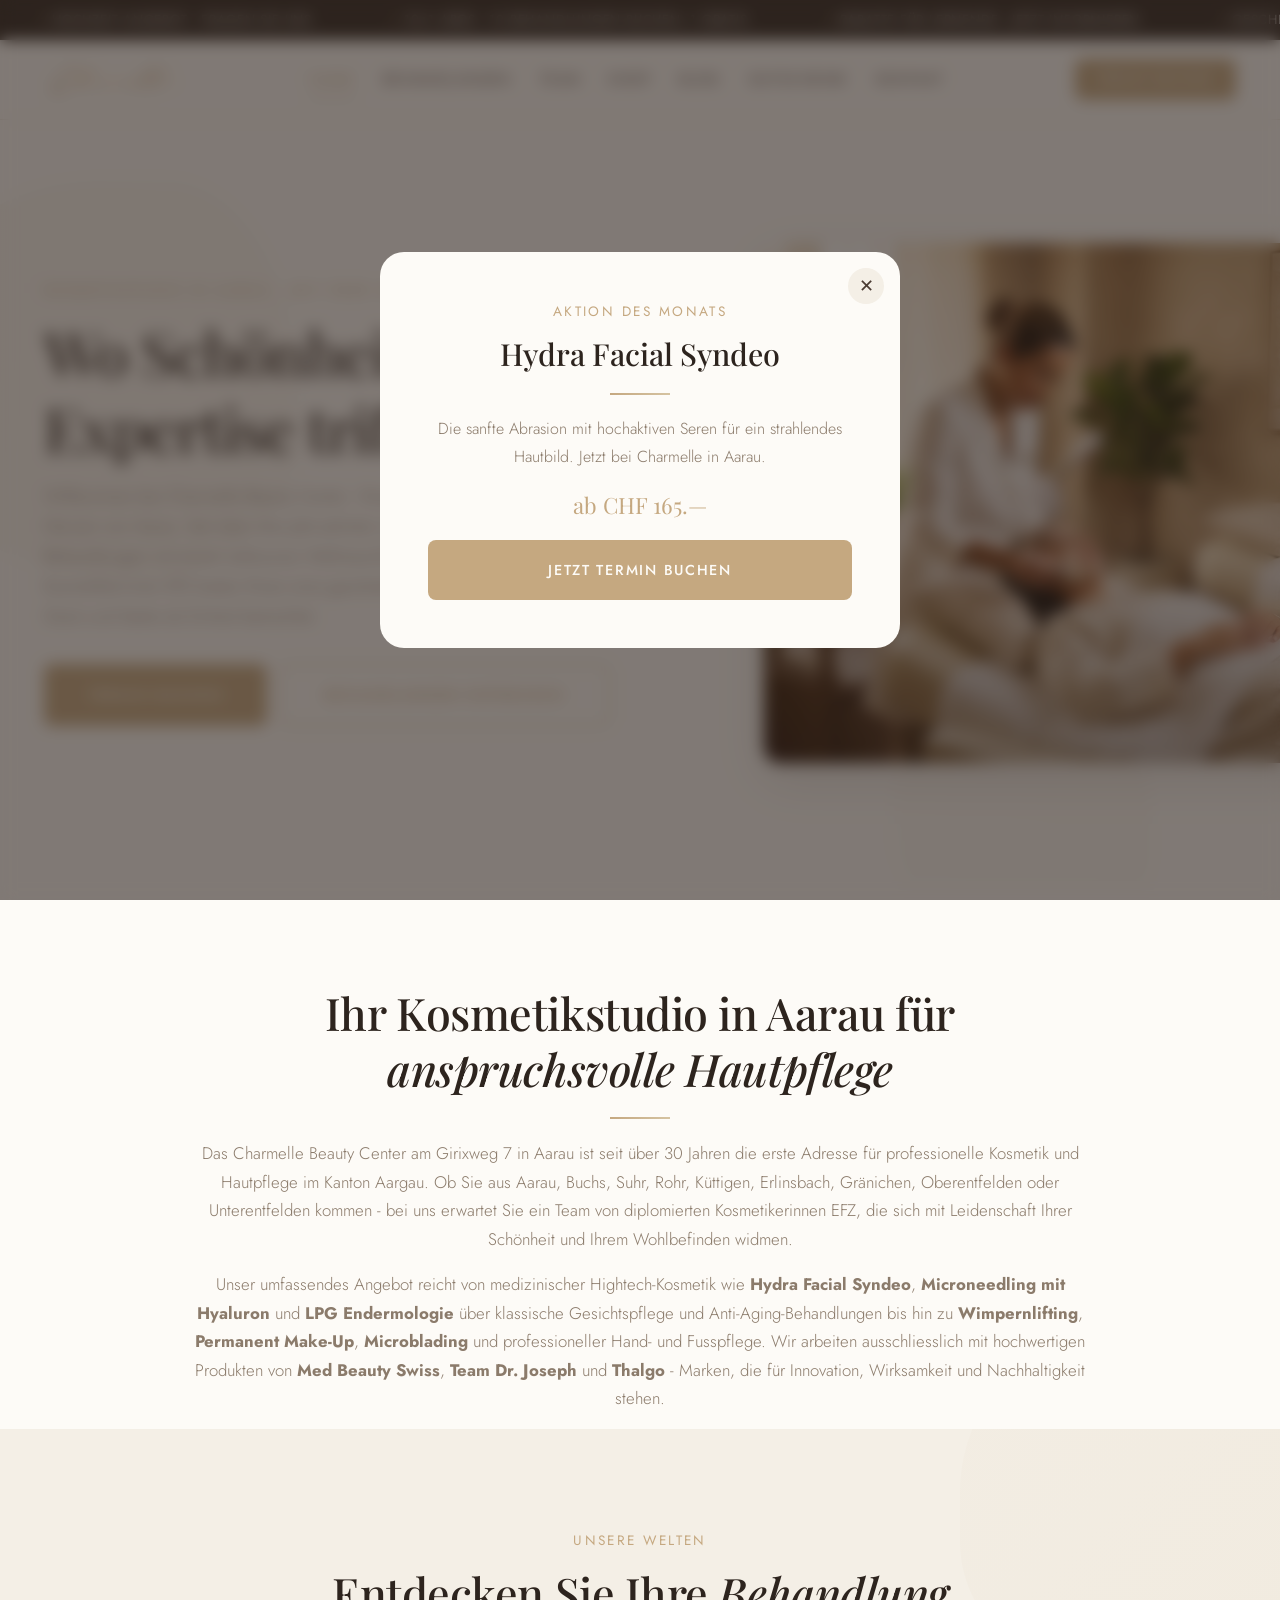
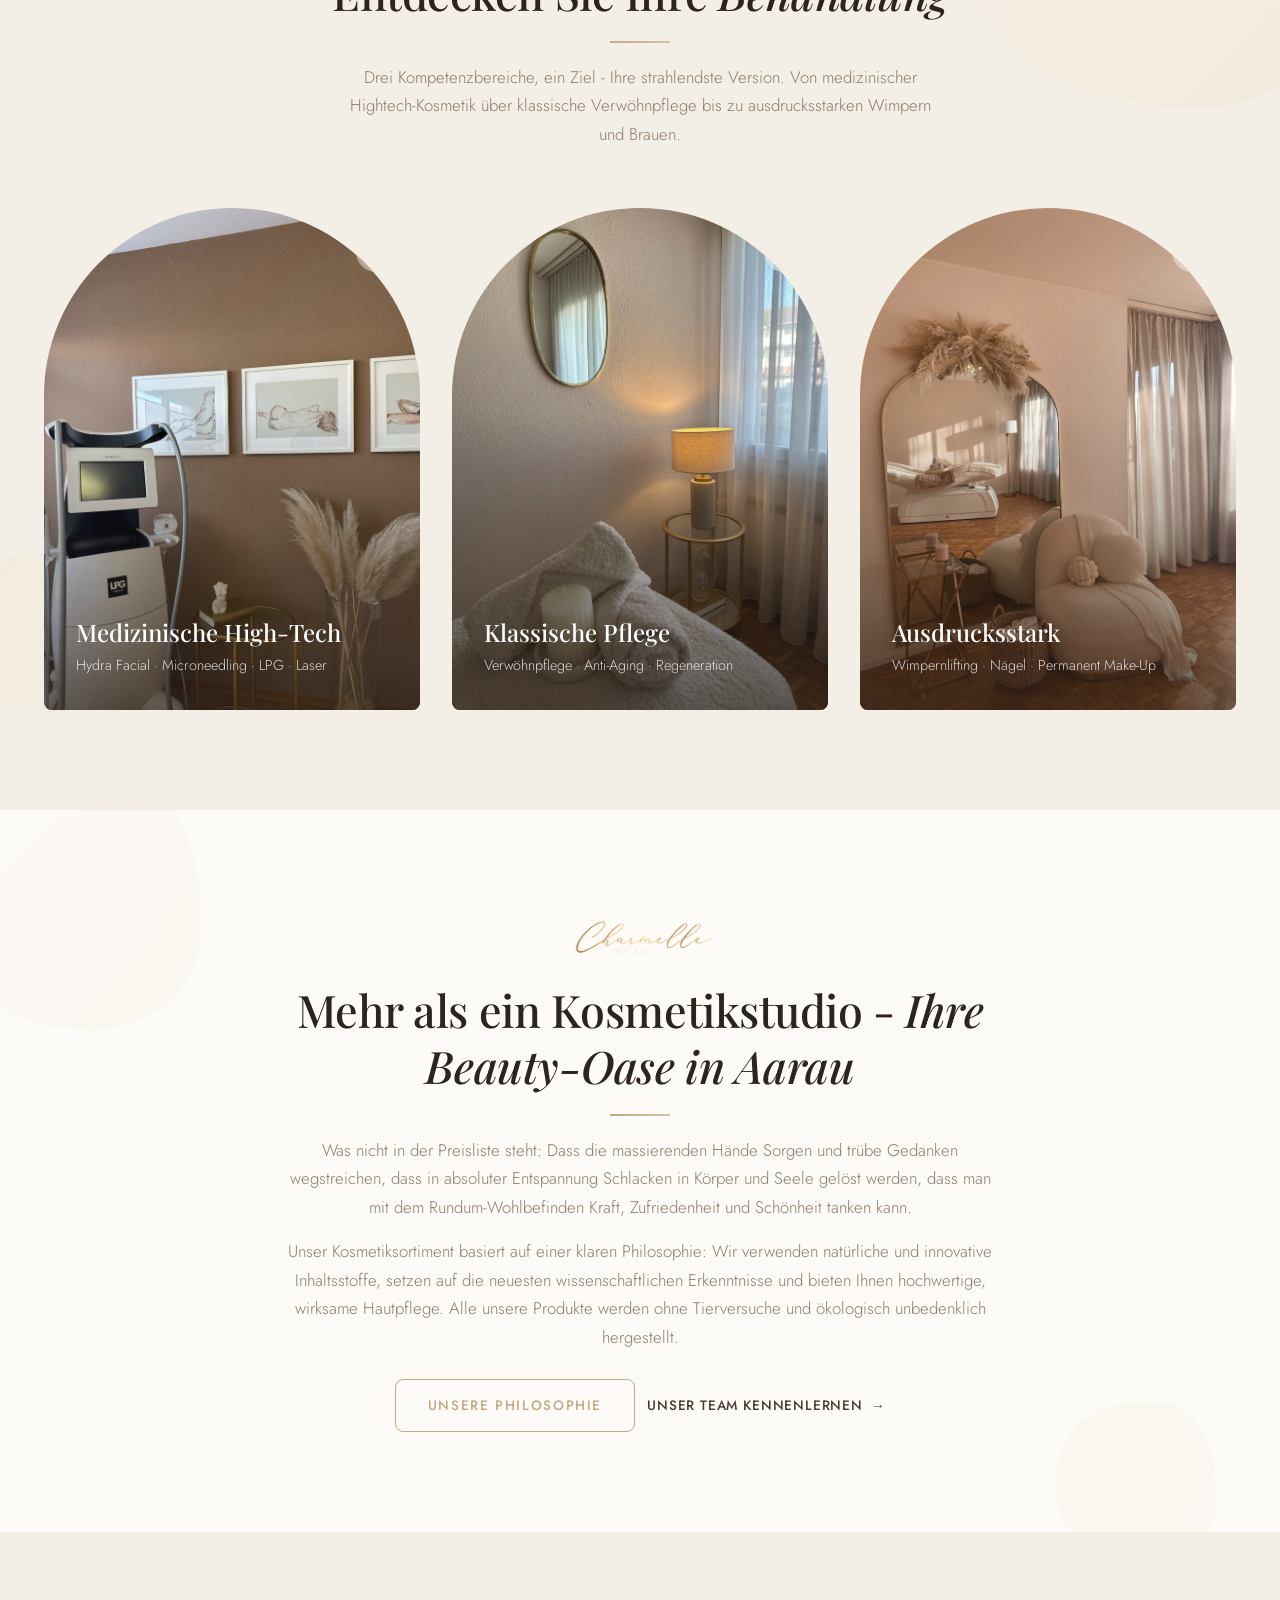
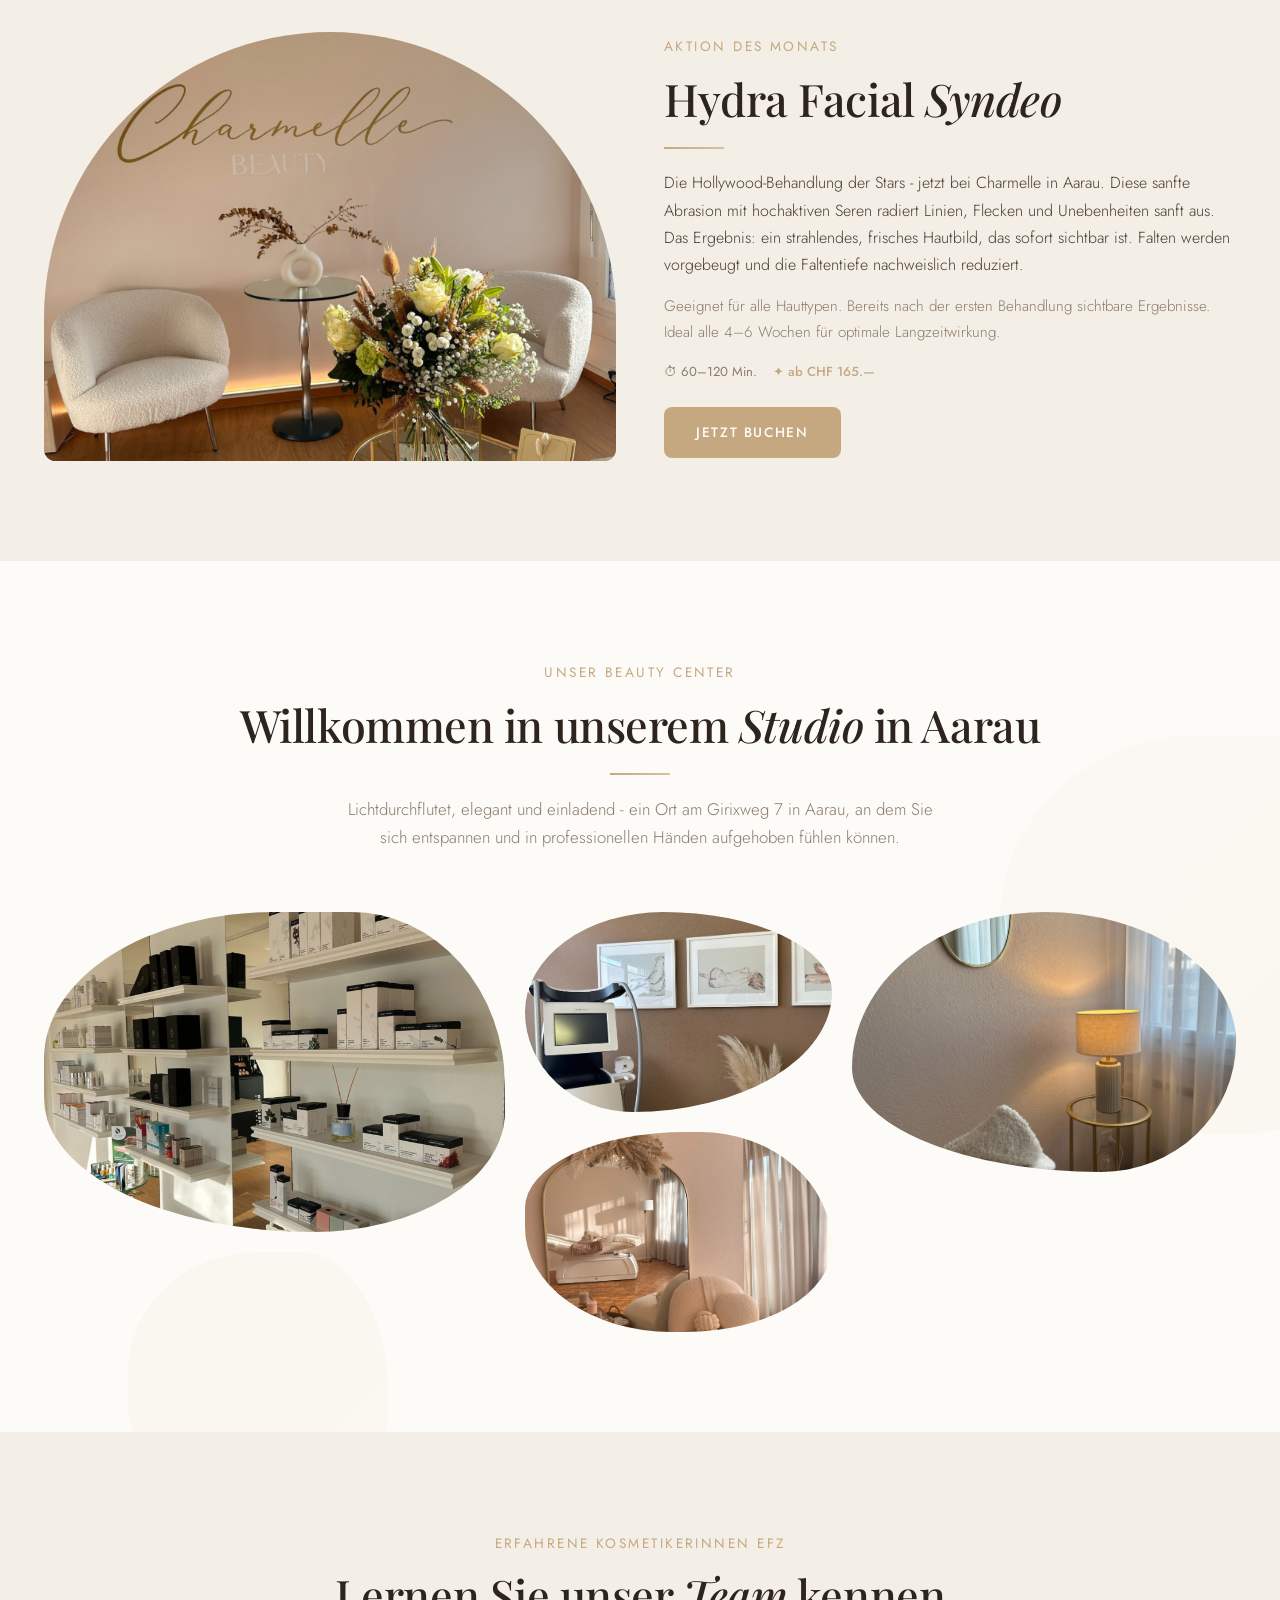
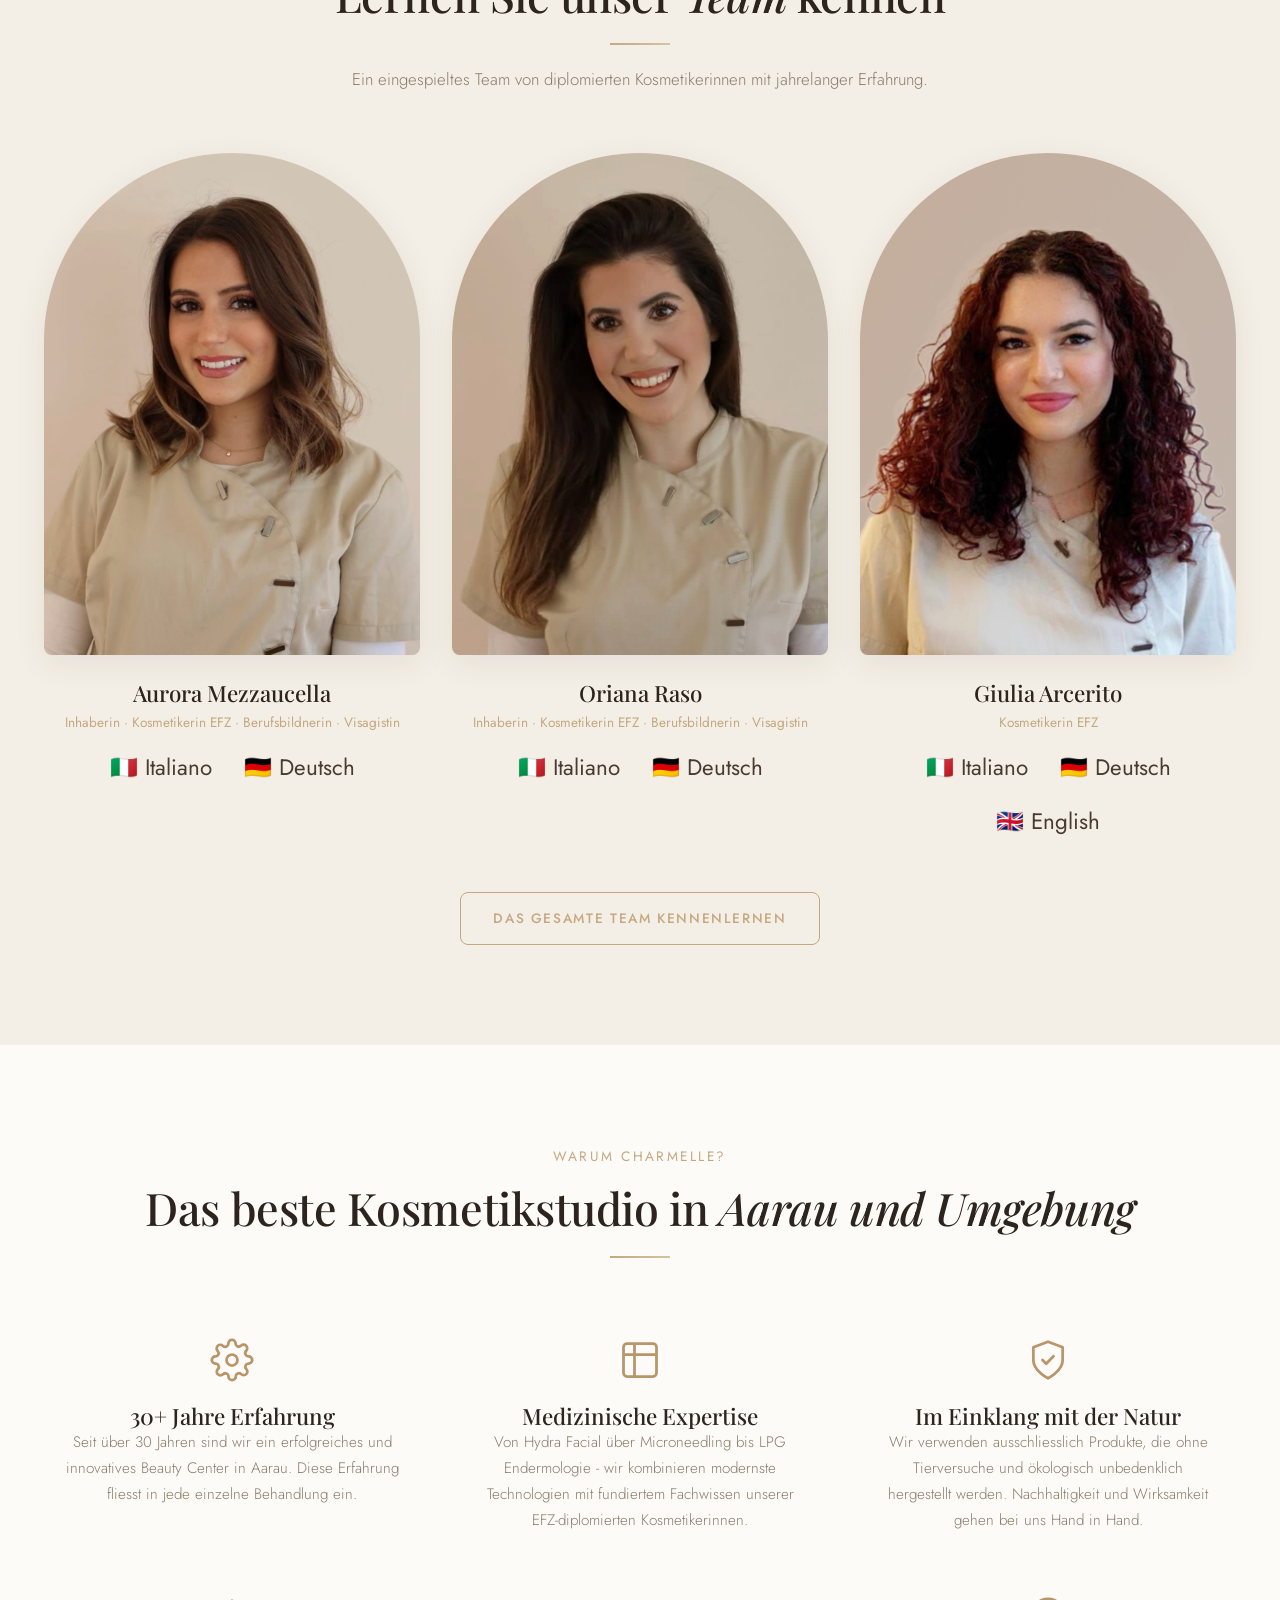
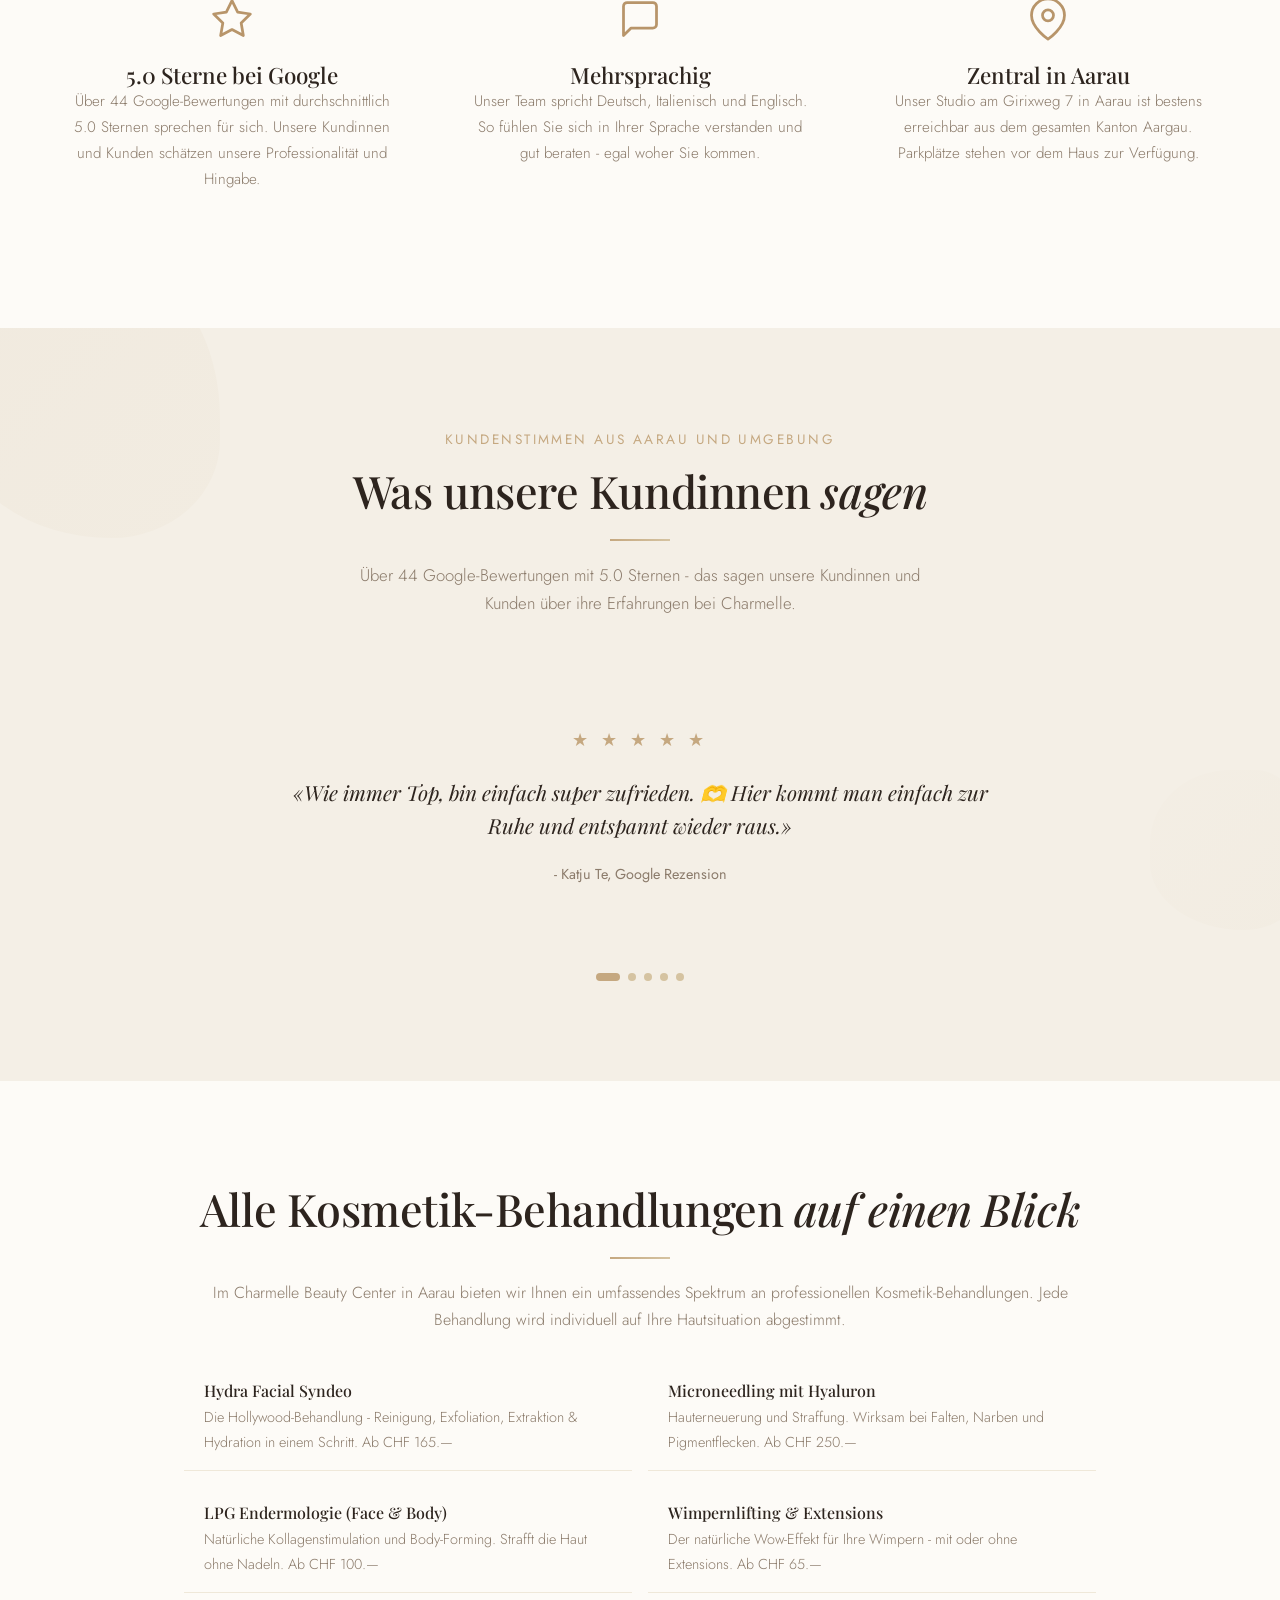
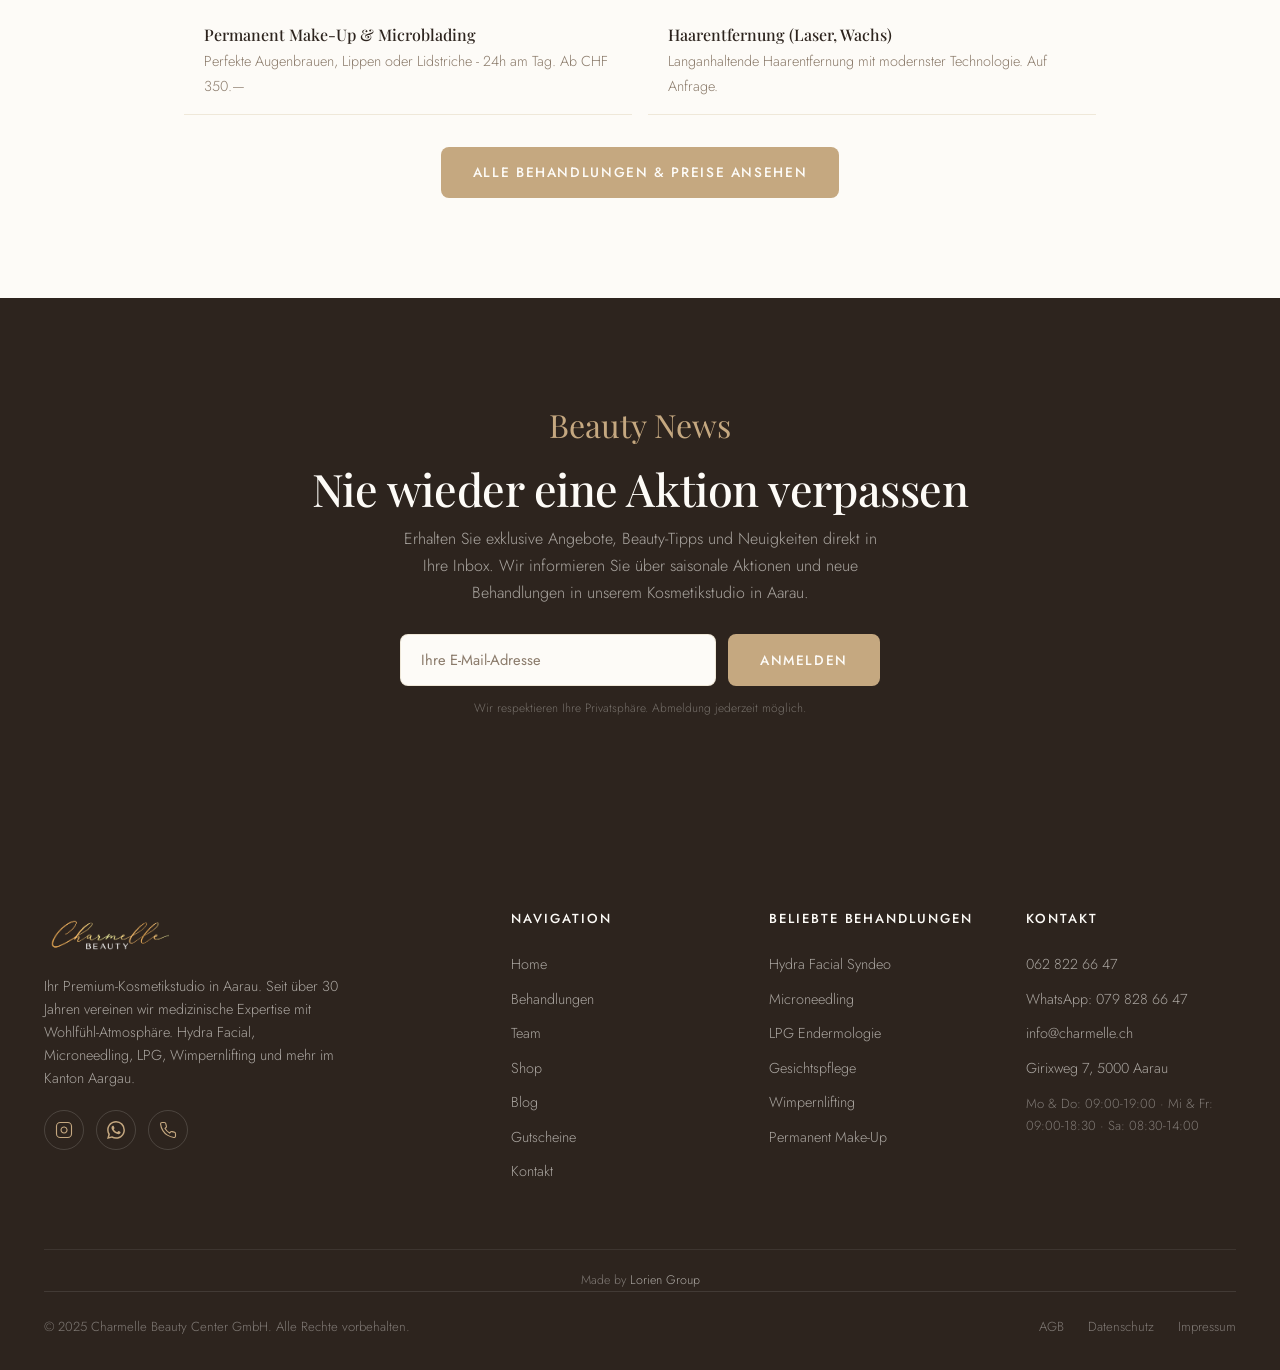
==== commit 7f5f8283: "Replace emoji icons with custom SVG in brand tones, hero image rectangular + new photo" ====
--- a/index.html
+++ b/index.html
@@ -171,7 +171,7 @@
       </div>
       <div class="hero-visual">
         <div class="arch-img arch-img--overlay">
-          <img src="images/studio-1.jpg" alt="Professionelle Gesichtsbehandlung im Charmelle Beauty Center Aarau - Kosmetikstudio im Kanton Aargau" loading="eager">
+          <img src="images/hero-treatment.png" alt="Professionelle Gesichtsbehandlung im Charmelle Beauty Center Aarau - Kosmetikstudio im Kanton Aargau" loading="eager">
         </div>
       </div>
     </div>
@@ -356,34 +356,34 @@
       </div>
       <div class="grid grid--3 reveal">
         <div style="text-align:center; padding:20px;">
-          <span style="font-size:2.5rem; display:block; margin-bottom:12px;">🏆</span>
+          <span style="display:block; margin-bottom:12px;"><svg width="44" height="44" viewBox="0 0 24 24" fill="none" stroke="#B8956A" stroke-width="1.5" stroke-linecap="round" stroke-linejoin="round"><path d="M12 15a3 3 0 1 0 0-6 3 3 0 0 0 0 6Z"/><path d="M19.4 15a1.65 1.65 0 0 0 .33 1.82l.06.06a2 2 0 1 1-2.83 2.83l-.06-.06a1.65 1.65 0 0 0-1.82-.33 1.65 1.65 0 0 0-1 1.51V21a2 2 0 0 1-4 0v-.09A1.65 1.65 0 0 0 9 19.4a1.65 1.65 0 0 0-1.82.33l-.06.06a2 2 0 1 1-2.83-2.83l.06-.06A1.65 1.65 0 0 0 4.68 15a1.65 1.65 0 0 0-1.51-1H3a2 2 0 0 1 0-4h.09A1.65 1.65 0 0 0 4.6 9a1.65 1.65 0 0 0-.33-1.82l-.06-.06a2 2 0 1 1 2.83-2.83l.06.06A1.65 1.65 0 0 0 9 4.68a1.65 1.65 0 0 0 1-1.51V3a2 2 0 0 1 4 0v.09a1.65 1.65 0 0 0 1 1.51 1.65 1.65 0 0 0 1.82-.33l.06-.06a2 2 0 1 1 2.83 2.83l-.06.06A1.65 1.65 0 0 0 19.4 9a1.65 1.65 0 0 0 1.51 1H21a2 2 0 0 1 0 4h-.09a1.65 1.65 0 0 0-1.51 1Z"/></svg></span>
           <h4>30+ Jahre Erfahrung</h4>
           <p style="color:var(--text-light); font-size:0.95rem;">Seit über 30 Jahren sind wir ein erfolgreiches und innovatives Beauty Center in Aarau. Diese Erfahrung fliesst in jede einzelne Behandlung ein.</p>
         </div>
         <div style="text-align:center; padding:20px;">
-          <span style="font-size:2.5rem; display:block; margin-bottom:12px;">🔬</span>
+          <span style="display:block; margin-bottom:12px;"><svg width="44" height="44" viewBox="0 0 24 24" fill="none" stroke="#B8956A" stroke-width="1.5" stroke-linecap="round" stroke-linejoin="round"><path d="M9 3H5a2 2 0 0 0-2 2v4m6-6h10a2 2 0 0 1 2 2v4M9 3v18m0 0h10a2 2 0 0 0 2-2V9M9 21H5a2 2 0 0 1-2-2V9m0 0h18"/></svg></span>
           <h4>Medizinische Expertise</h4>
           <p style="color:var(--text-light); font-size:0.95rem;">Von Hydra Facial über Microneedling bis LPG Endermologie - wir kombinieren modernste Technologien mit fundiertem Fachwissen unserer EFZ-diplomierten Kosmetikerinnen.</p>
         </div>
         <div style="text-align:center; padding:20px;">
-          <span style="font-size:2.5rem; display:block; margin-bottom:12px;">🌿</span>
+          <span style="display:block; margin-bottom:12px;"><svg width="44" height="44" viewBox="0 0 24 24" fill="none" stroke="#B8956A" stroke-width="1.5" stroke-linecap="round" stroke-linejoin="round"><path d="M12 22s8-4 8-10V5l-8-3-8 3v7c0 6 8 10 8 10Z"/><path d="m9 12 2 2 4-4"/></svg></span>
           <h4>Im Einklang mit der Natur</h4>
           <p style="color:var(--text-light); font-size:0.95rem;">Wir verwenden ausschliesslich Produkte, die ohne Tierversuche und ökologisch unbedenklich hergestellt werden. Nachhaltigkeit und Wirksamkeit gehen bei uns Hand in Hand.</p>
         </div>
       </div>
       <div class="grid grid--3 reveal" style="margin-top: 8px;">
         <div style="text-align:center; padding:20px;">
-          <span style="font-size:2.5rem; display:block; margin-bottom:12px;">⭐</span>
+          <span style="display:block; margin-bottom:12px;"><svg width="44" height="44" viewBox="0 0 24 24" fill="none" stroke="#B8956A" stroke-width="1.5" stroke-linecap="round" stroke-linejoin="round"><polygon points="12 2 15.09 8.26 22 9.27 17 14.14 18.18 21.02 12 17.77 5.82 21.02 7 14.14 2 9.27 8.91 8.26 12 2"/></svg></span>
           <h4>5.0 Sterne bei Google</h4>
           <p style="color:var(--text-light); font-size:0.95rem;">Über 44 Google-Bewertungen mit durchschnittlich 5.0 Sternen sprechen für sich. Unsere Kundinnen und Kunden schätzen unsere Professionalität und Hingabe.</p>
         </div>
         <div style="text-align:center; padding:20px;">
-          <span style="font-size:2.5rem; display:block; margin-bottom:12px;">💬</span>
+          <span style="display:block; margin-bottom:12px;"><svg width="44" height="44" viewBox="0 0 24 24" fill="none" stroke="#B8956A" stroke-width="1.5" stroke-linecap="round" stroke-linejoin="round"><path d="M21 15a2 2 0 0 1-2 2H7l-4 4V5a2 2 0 0 1 2-2h14a2 2 0 0 1 2 2z"/></svg></span>
           <h4>Mehrsprachig</h4>
           <p style="color:var(--text-light); font-size:0.95rem;">Unser Team spricht Deutsch, Italienisch und Englisch. So fühlen Sie sich in Ihrer Sprache verstanden und gut beraten - egal woher Sie kommen.</p>
         </div>
         <div style="text-align:center; padding:20px;">
-          <span style="font-size:2.5rem; display:block; margin-bottom:12px;">📍</span>
+          <span style="display:block; margin-bottom:12px;"><svg width="44" height="44" viewBox="0 0 24 24" fill="none" stroke="#B8956A" stroke-width="1.5" stroke-linecap="round" stroke-linejoin="round"><path d="M21 10c0 7-9 13-9 13s-9-6-9-13a9 9 0 0 1 18 0Z"/><circle cx="12" cy="10" r="3"/></svg></span>
           <h4>Zentral in Aarau</h4>
           <p style="color:var(--text-light); font-size:0.95rem;">Unser Studio am Girixweg 7 in Aarau ist bestens erreichbar aus dem gesamten Kanton Aargau. Parkplätze stehen vor dem Haus zur Verfügung.</p>
         </div>
--- a/styles.css
+++ b/styles.css
@@ -653,6 +653,11 @@
   pointer-events: none;
 }
 
+.hero-visual .arch-img--overlay::after {
+  border-radius: 16px;
+  background: linear-gradient(180deg, transparent 60%, rgba(45, 36, 30, 0.25));
+}
+
 /* --- Hero Section --- */
 .hero {
   position: relative;
@@ -710,6 +715,7 @@
 .hero-visual .arch-img {
   height: 520px;
   box-shadow: var(--shadow-elevated);
+  border-radius: 16px;
 }
 
 @media (max-width: 900px) {
@@ -758,6 +764,7 @@
 
   .hero-visual .arch-img {
     height: 230px;
+    border-radius: 12px;
   }
 }
 
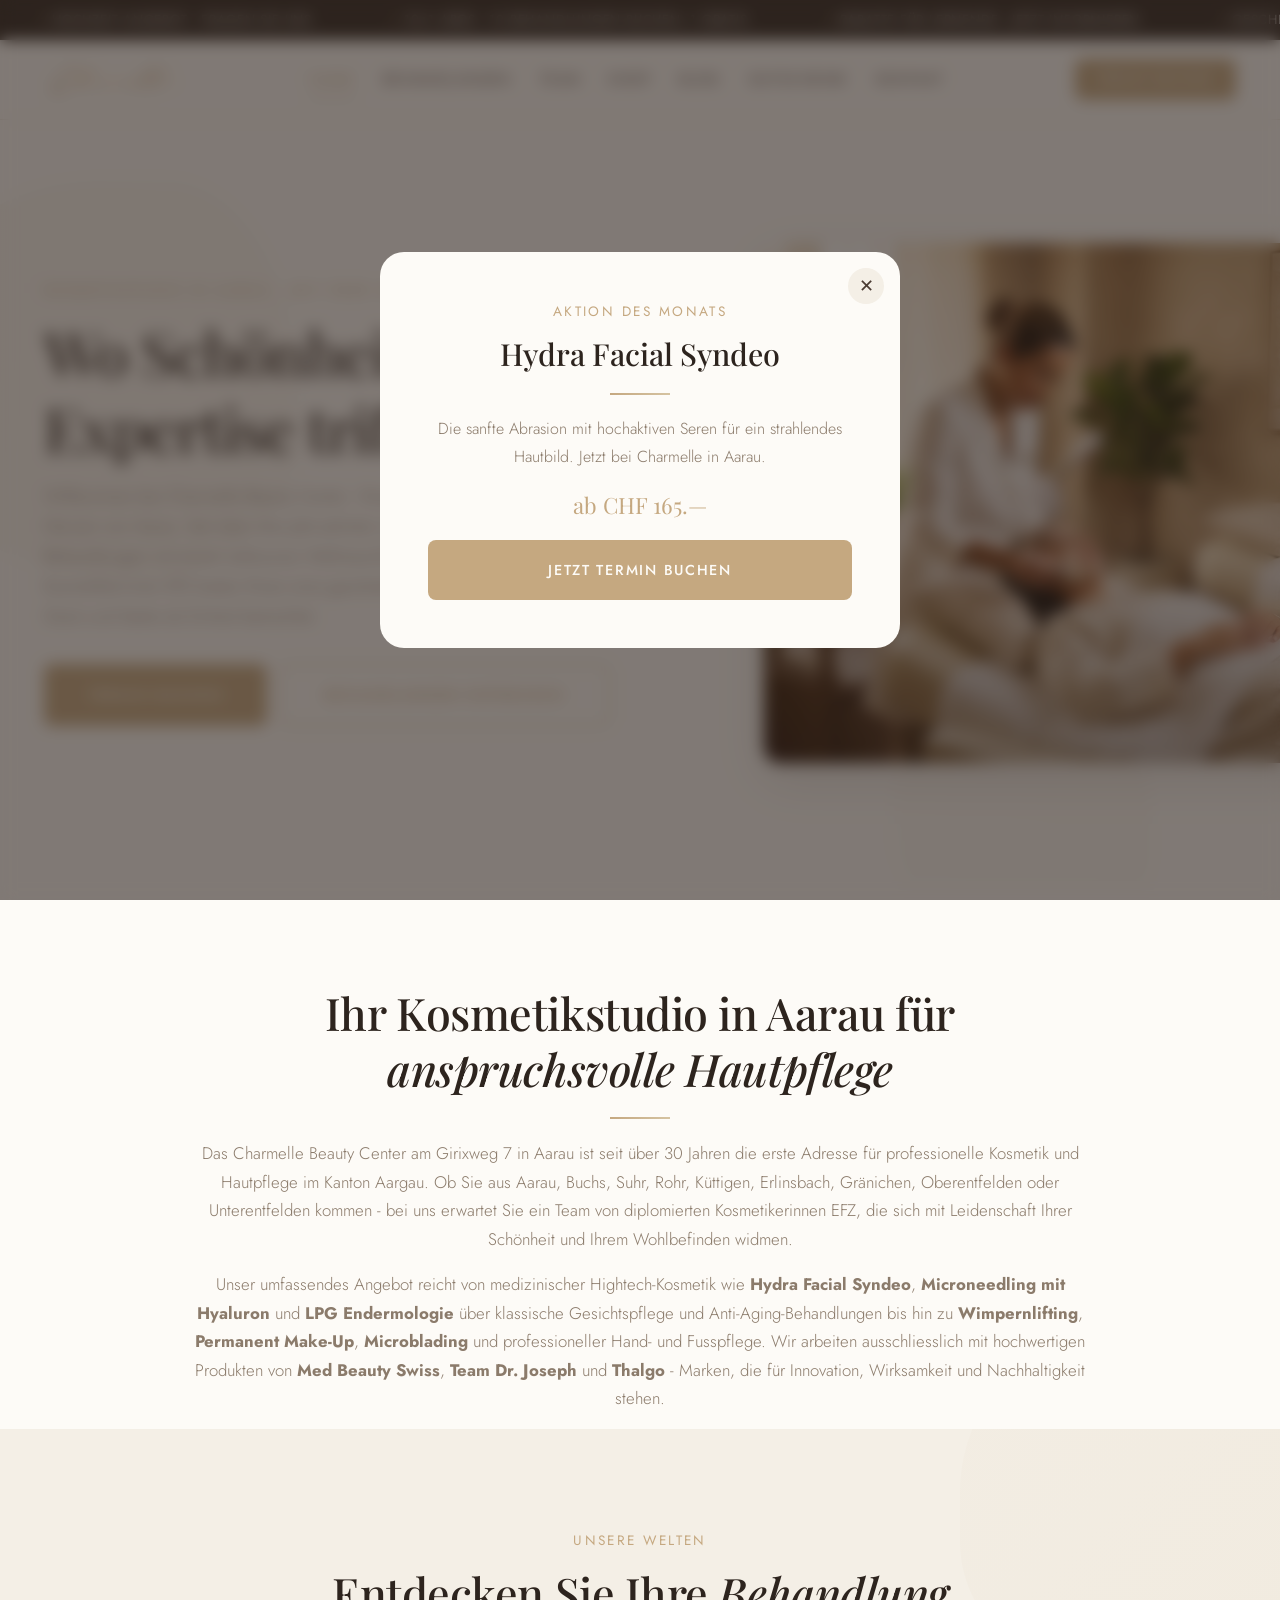
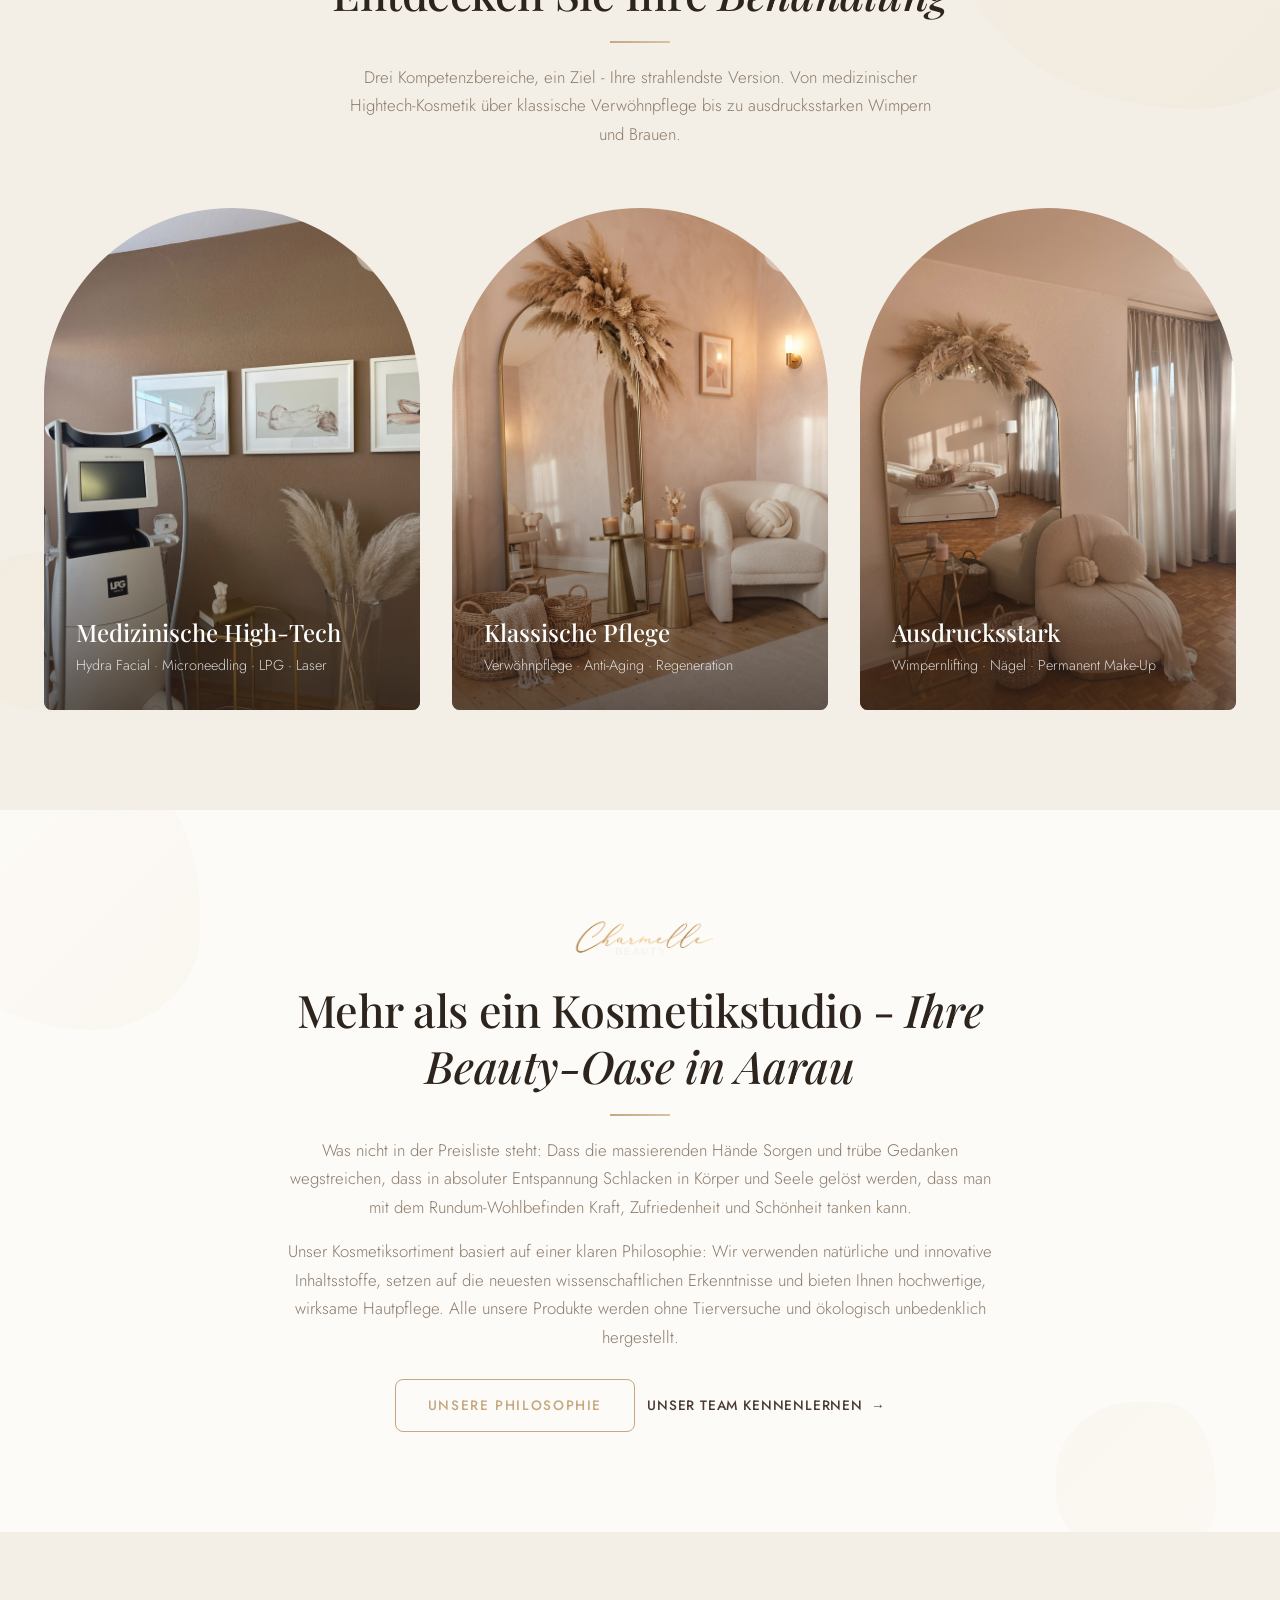
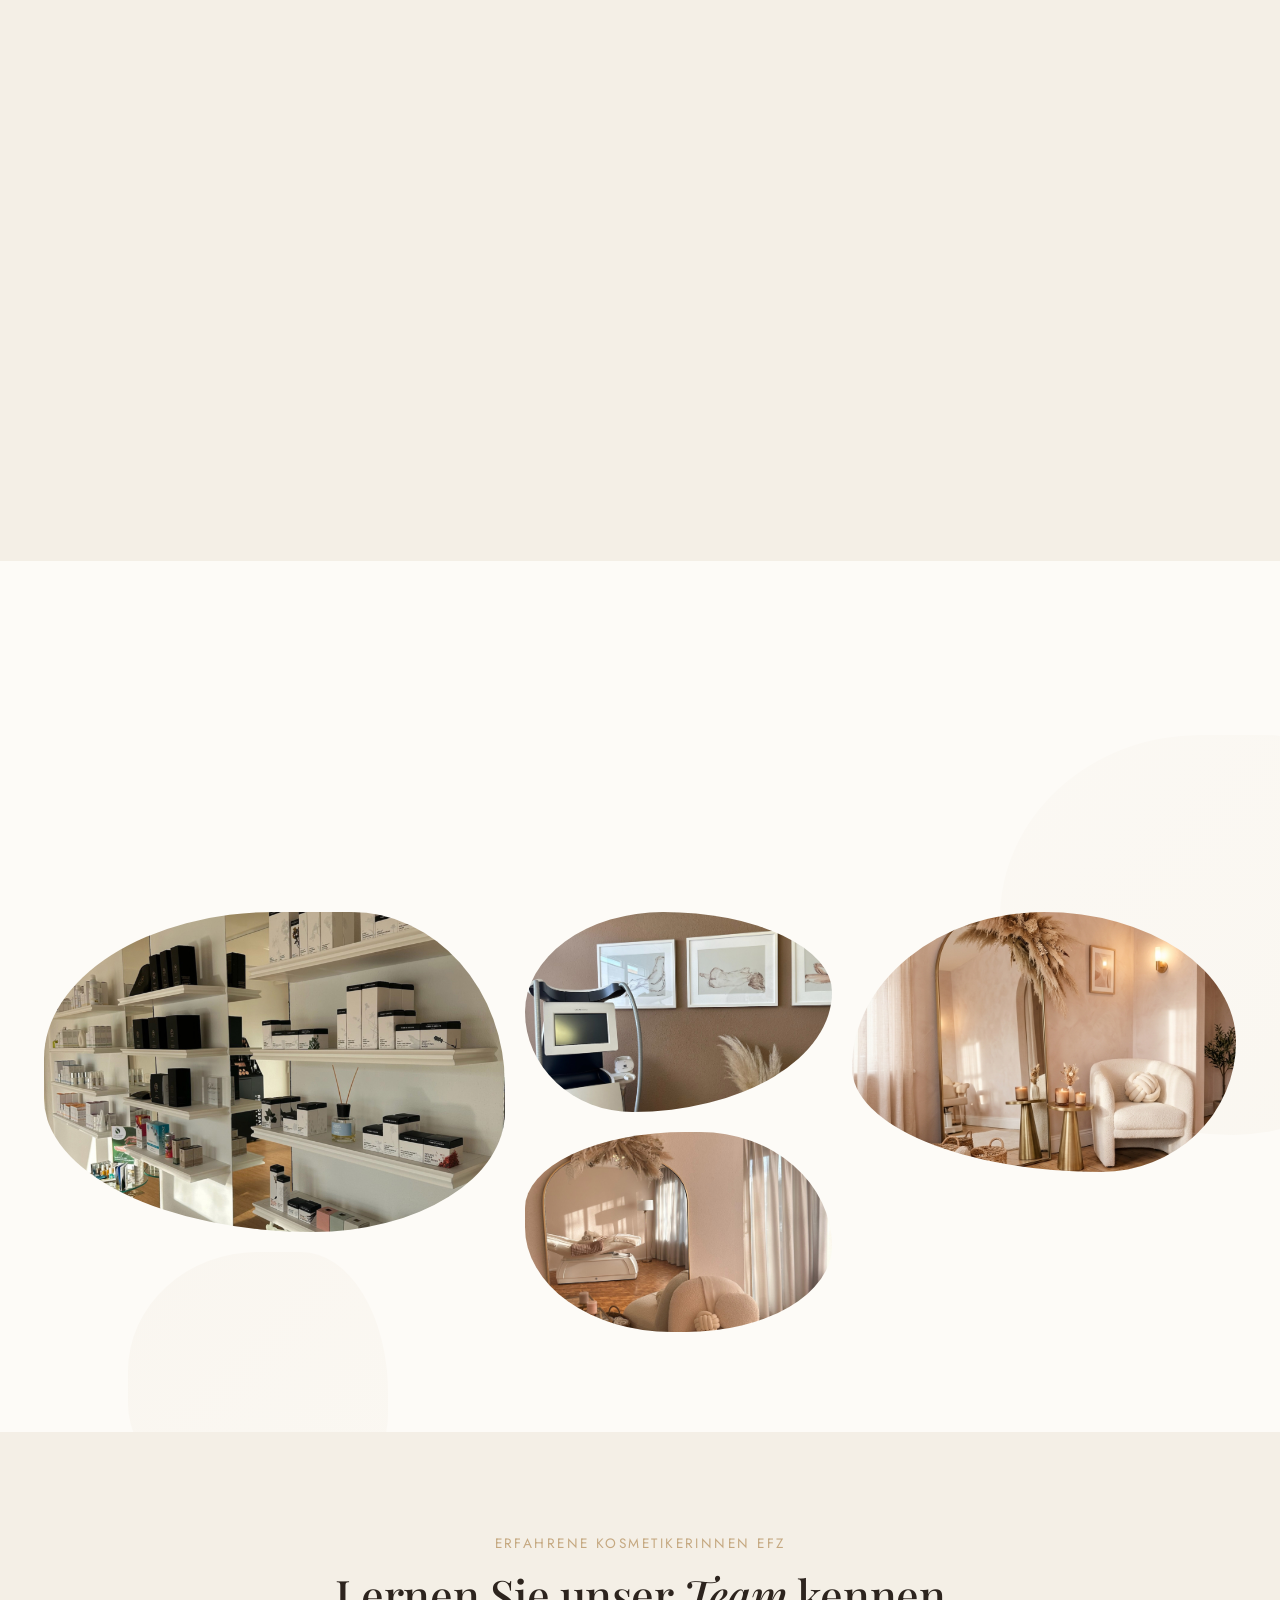
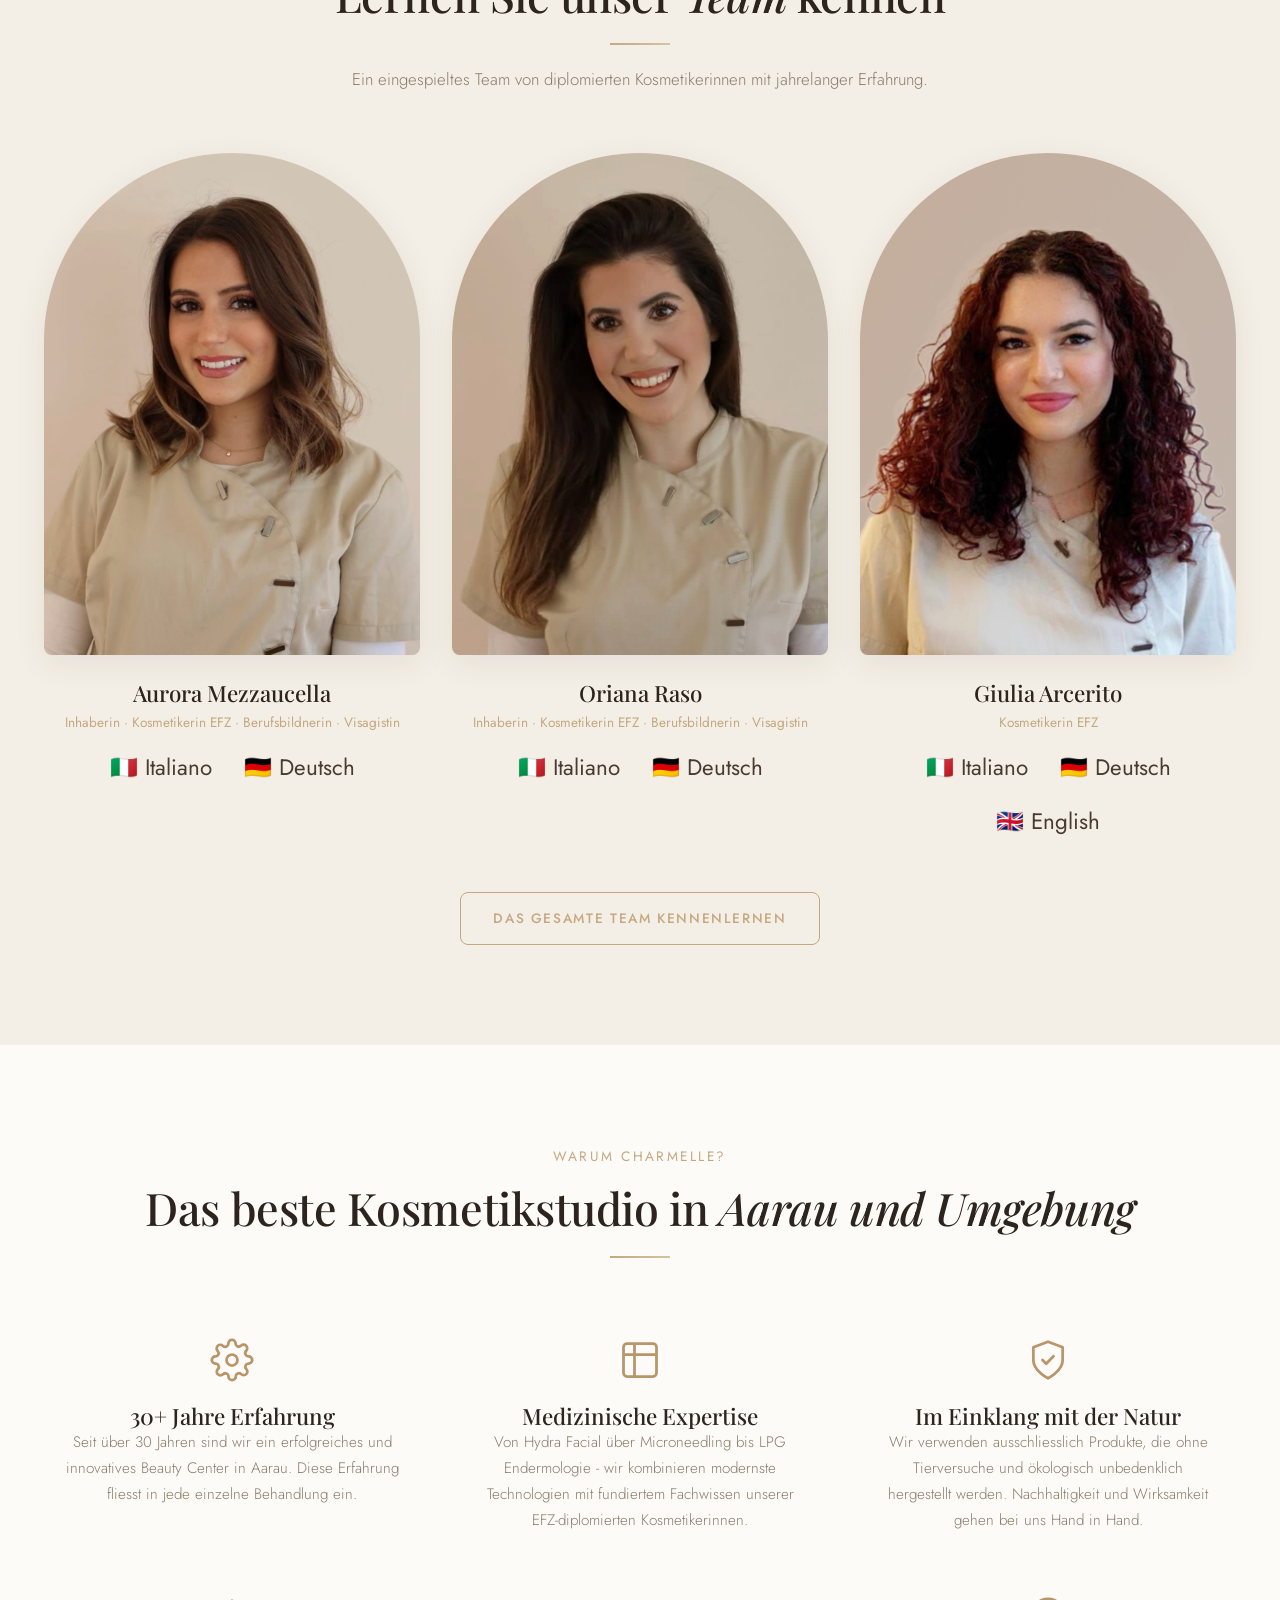
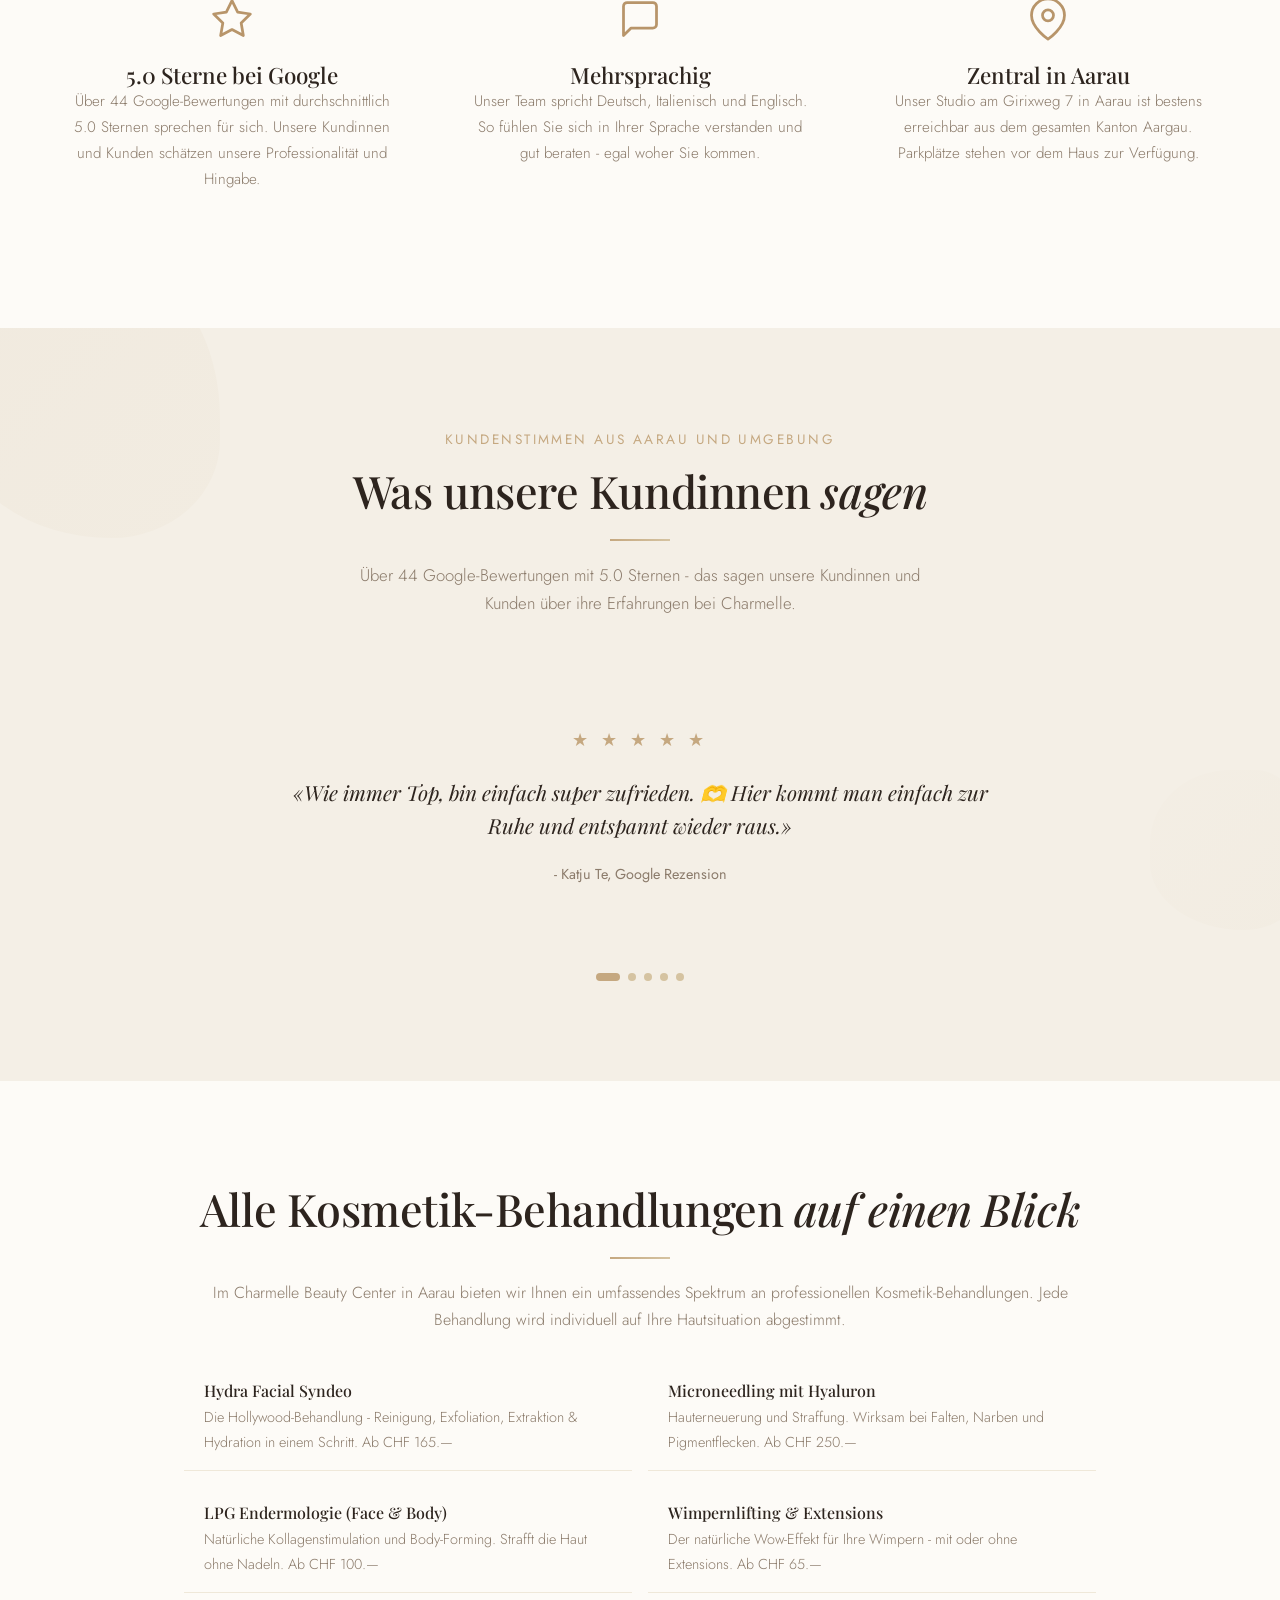
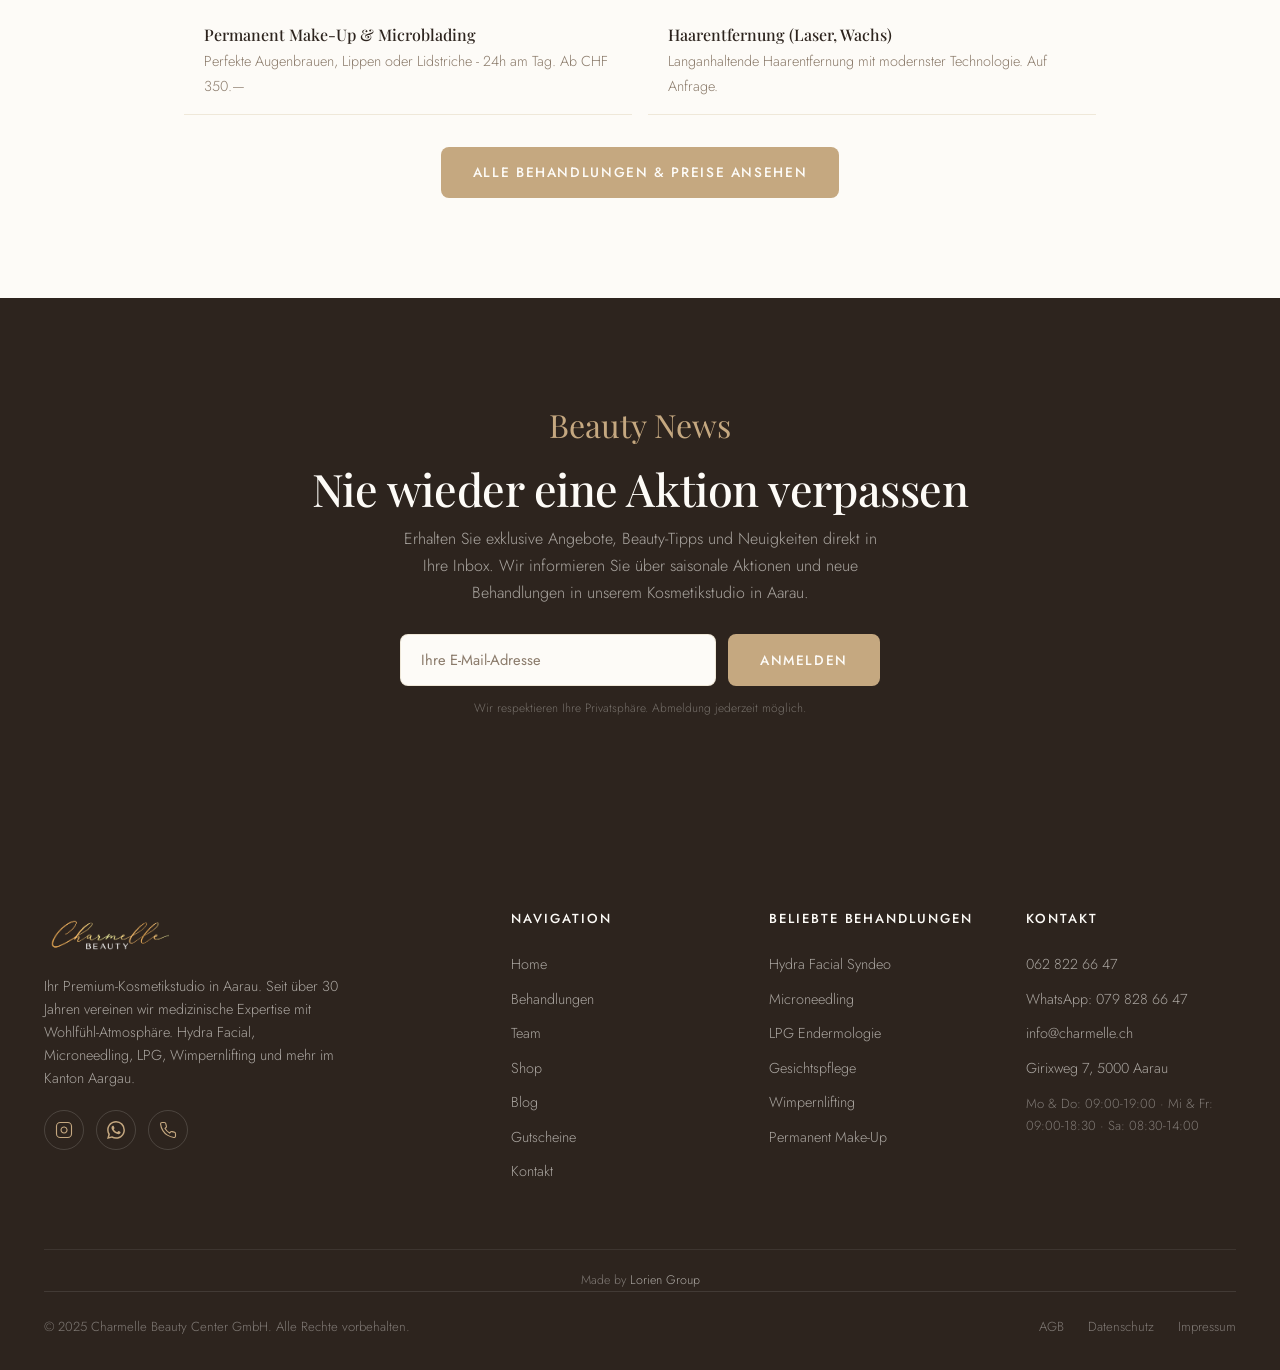
==== commit 67a3794b: "Replace studio-4 image, add gutschein image, fix team emojis to SVGs" ====
--- a/index.html
+++ b/index.html
@@ -1,4 +1,4 @@
-<!DOCTYPE html>
+﻿<!DOCTYPE html>
 <html lang="de-CH">
 <head>
   <meta charset="UTF-8">
@@ -214,7 +214,7 @@
           </div>
         </a>
         <a href="behandlungen.html#klassisch" class="category-card reveal reveal-delay-2">
-          <img src="images/studio-4.jpg" alt="Klassische Gesichtspflege und Anti-Aging-Behandlungen im Beauty Center Aarau">
+          <img src="images/studio-4.png" alt="Klassische Gesichtspflege und Anti-Aging-Behandlungen im Beauty Center Aarau">
           <div class="category-card-overlay">
             <span class="card-arrow">↗</span>
             <h3>Klassische Pflege</h3>
@@ -295,7 +295,7 @@
       <div class="studio-collage reveal">
         <div class="blob-img"><img src="images/studio-2.jpg" alt="Behandlungsraum im Charmelle Beauty Center Aarau" loading="lazy"></div>
         <div class="blob-img"><img src="images/studio-3.jpg" alt="Professionelle Kosmetik-Geräte bei Charmelle in Aarau" loading="lazy"></div>
-        <div class="blob-img"><img src="images/studio-4.jpg" alt="Charmelle Studio Einrichtung und Ambiente" loading="lazy"></div>
+        <div class="blob-img"><img src="images/studio-4.png" alt="Charmelle Studio Einrichtung und Ambiente" loading="lazy"></div>
         <div class="blob-img"><img src="images/studio-5.jpg" alt="Entspannende Atmosphäre im Kosmetikstudio Aarau" loading="lazy"></div>
       </div>
     </div>
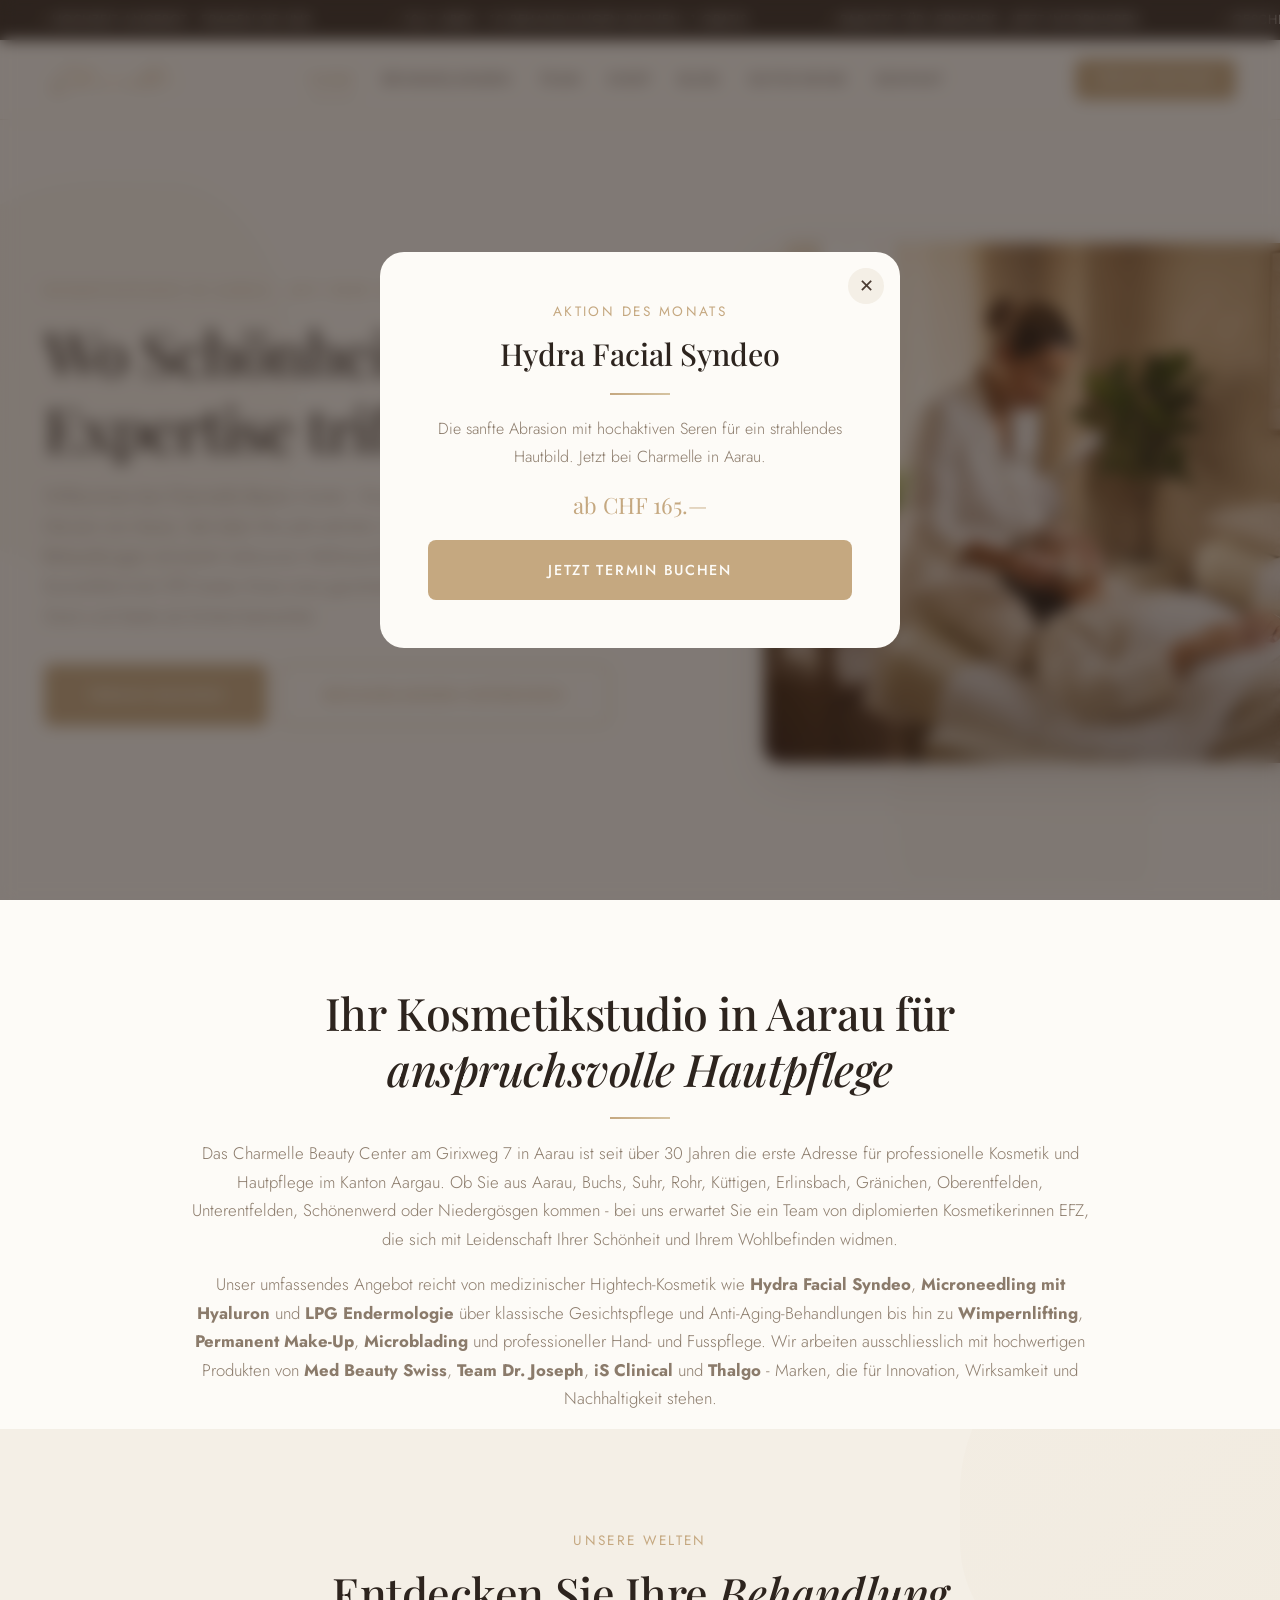
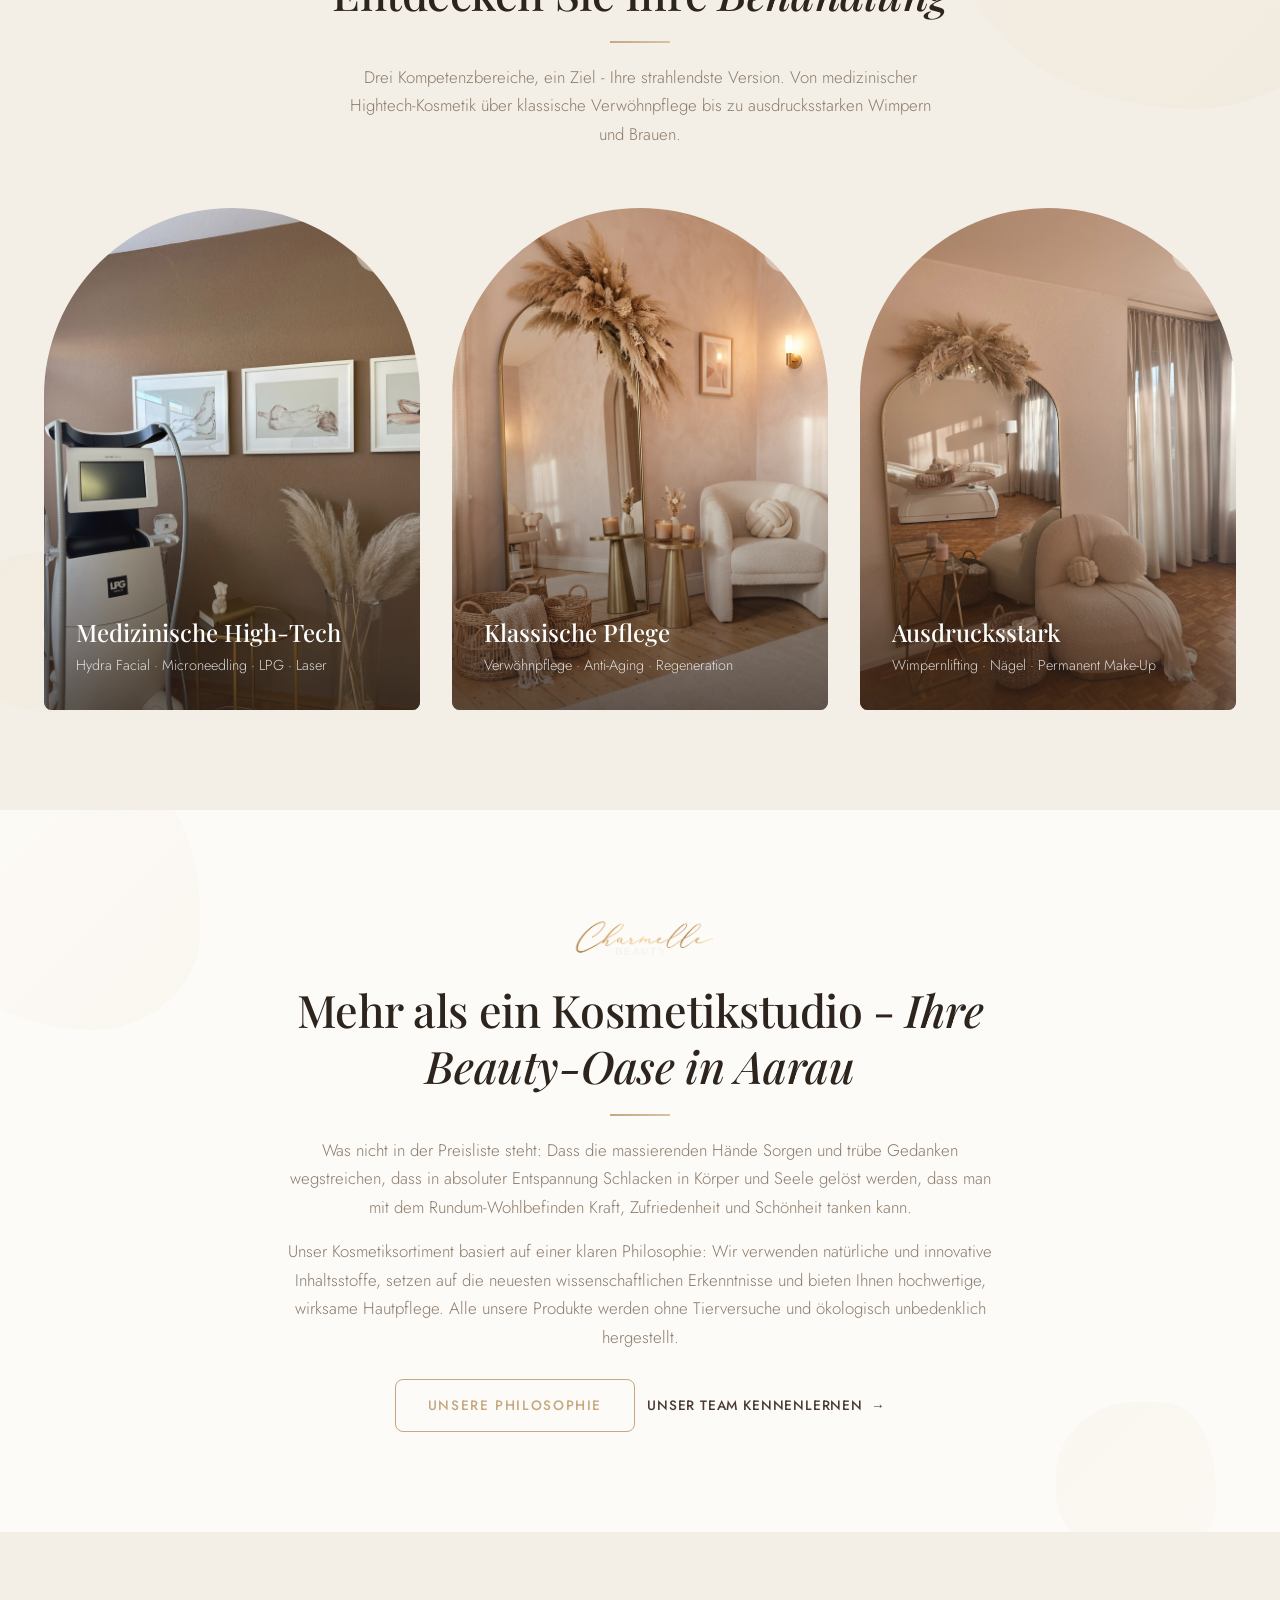
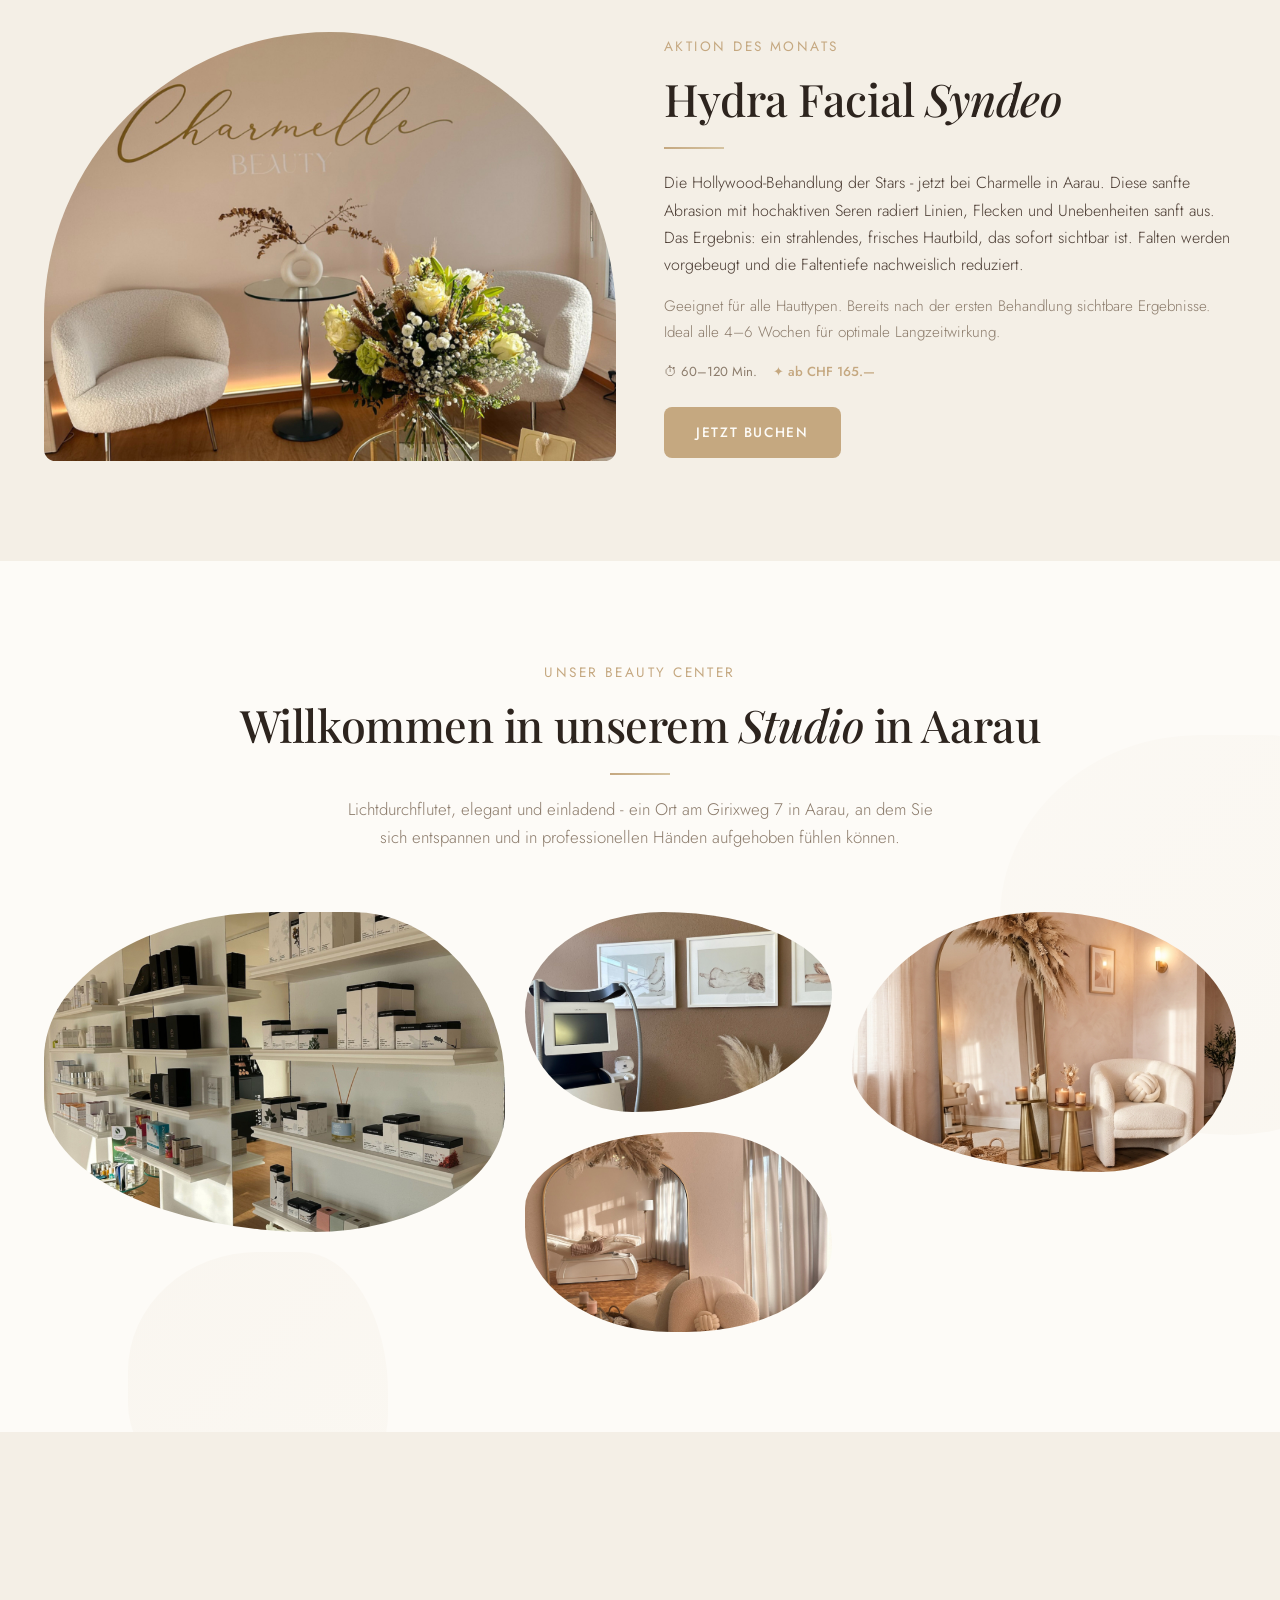
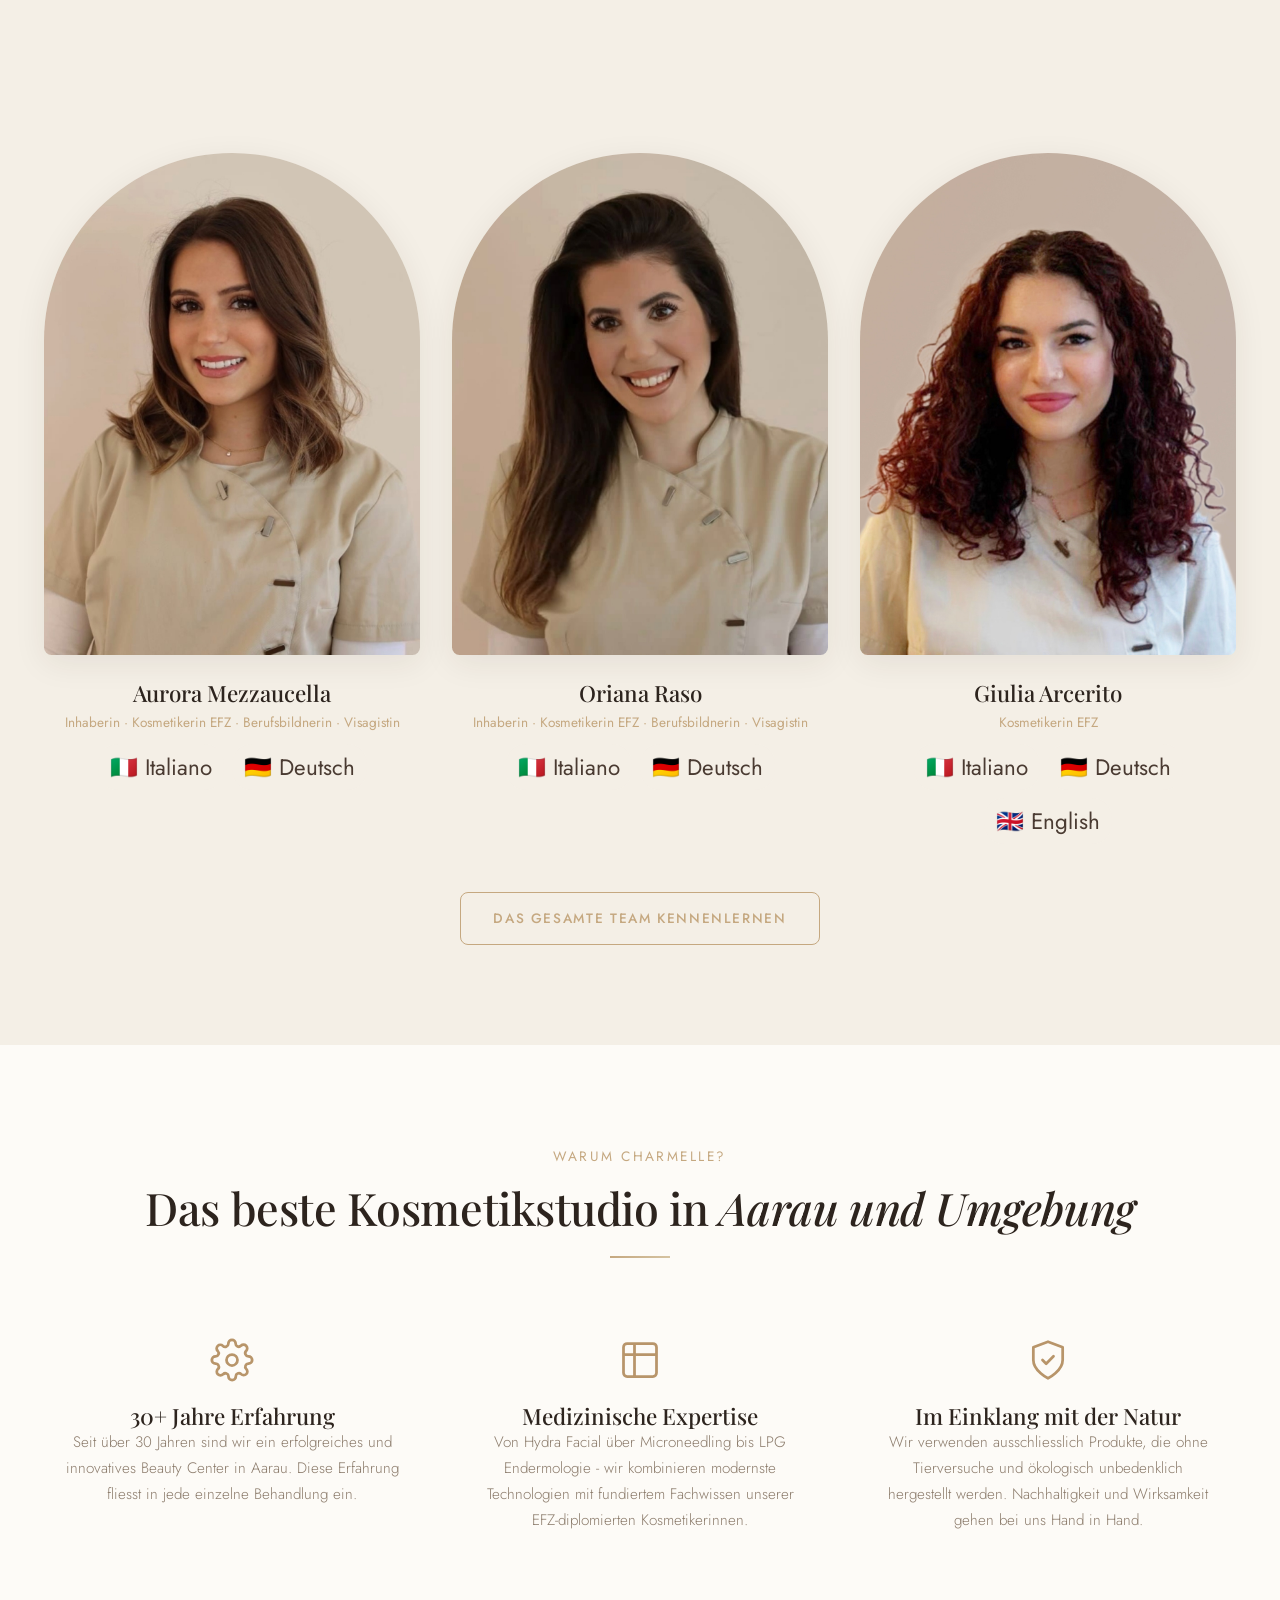
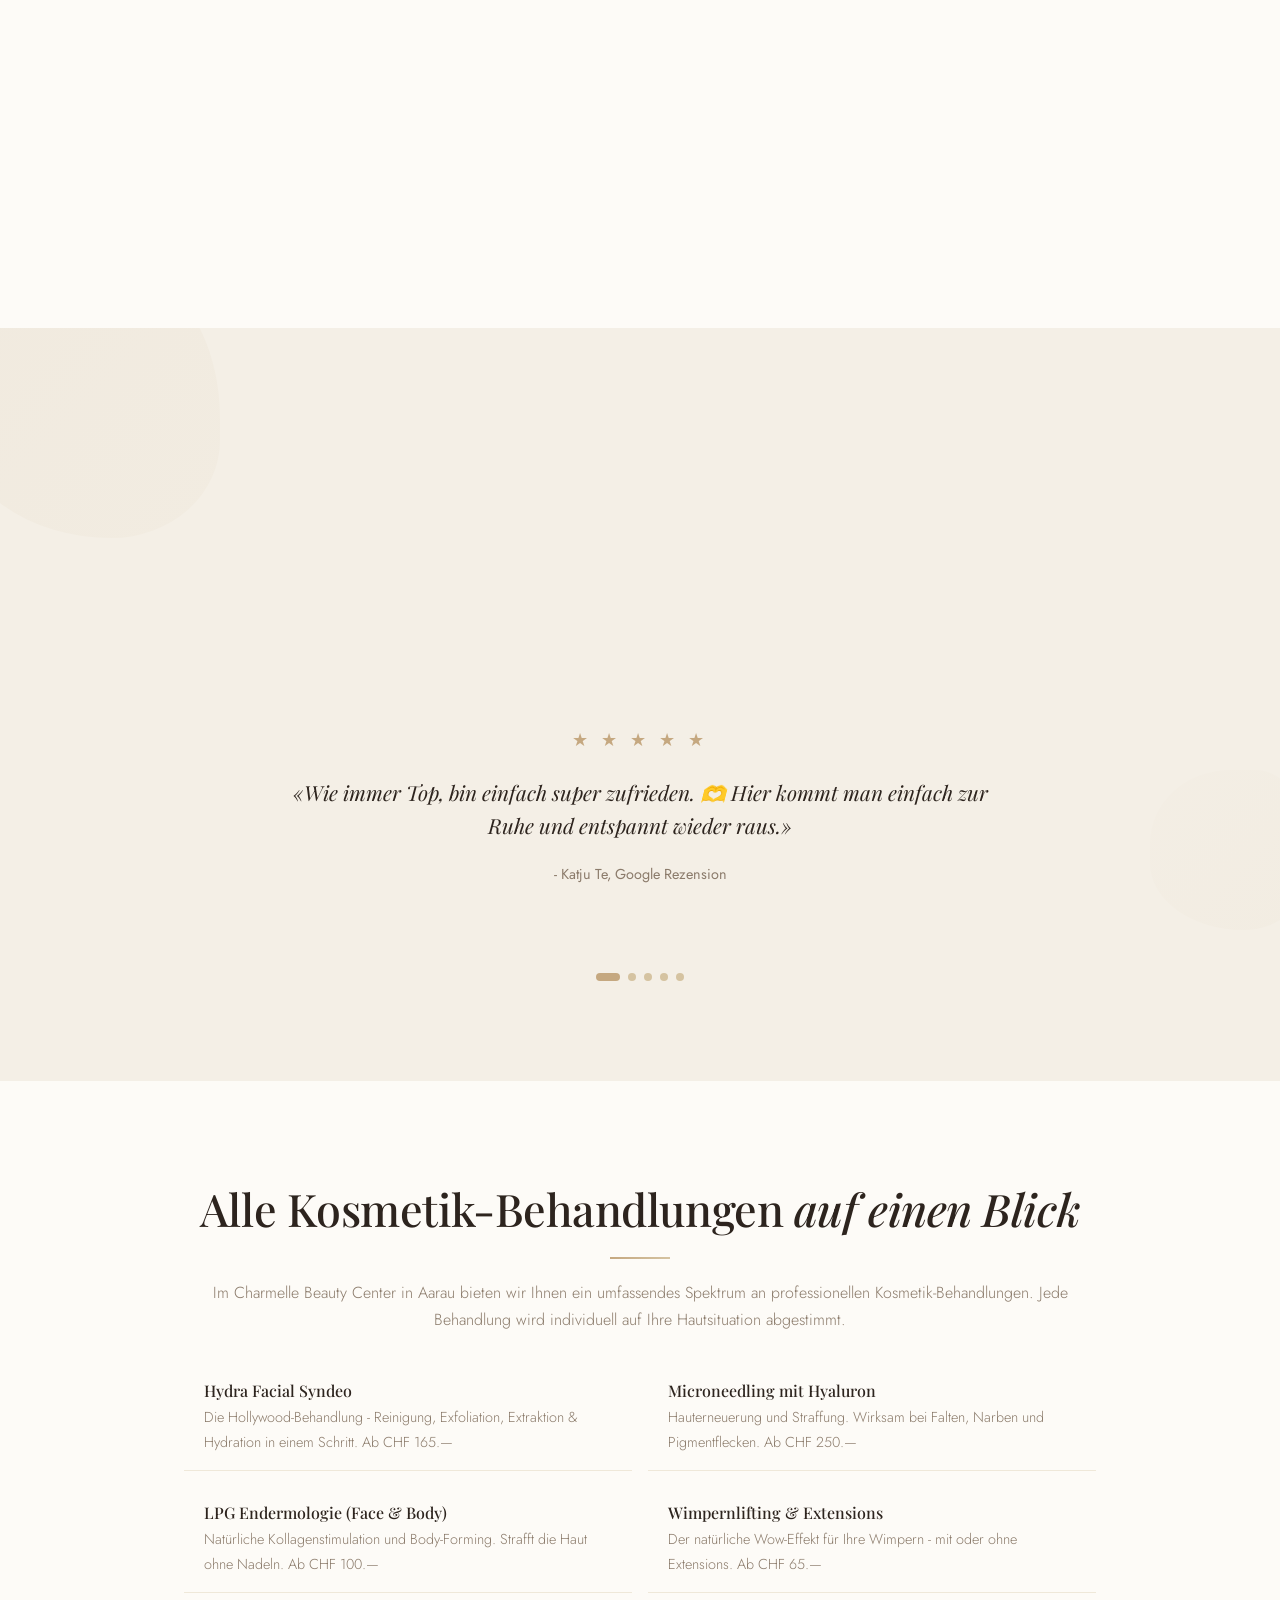
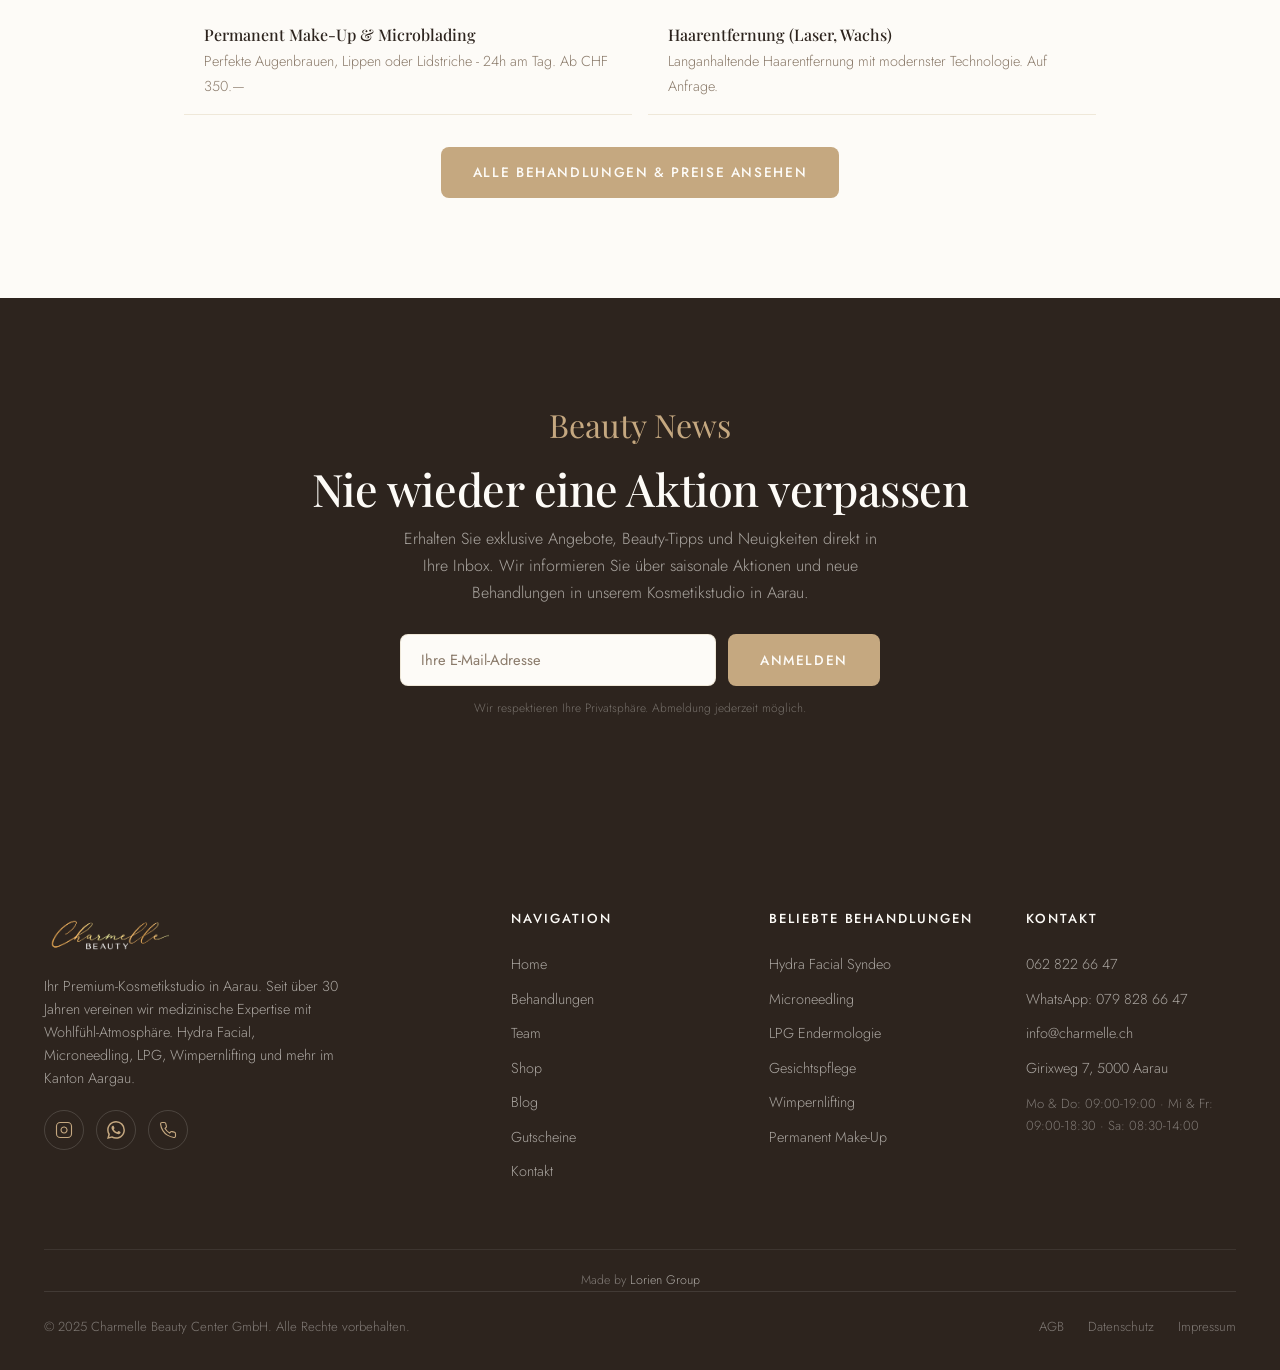
==== commit ccc8a5e5: "Content updates: villages, Elif English, treatments, prices, FAQs, remove Lymphdrainage" ====
--- a/index.html
+++ b/index.html
@@ -1,4 +1,4 @@
-﻿<!DOCTYPE html>
+<!DOCTYPE html>
 <html lang="de-CH">
 <head>
   <meta charset="UTF-8">
@@ -183,10 +183,10 @@
       <h2>Ihr Kosmetikstudio in Aarau für <em class="text-italic">anspruchsvolle Hautpflege</em></h2>
       <hr class="golden-rule golden-rule--center">
       <p style="font-size: 1.05rem; color: var(--text-light);">
-        Das Charmelle Beauty Center am Girixweg 7 in Aarau ist seit über 30 Jahren die erste Adresse für professionelle Kosmetik und Hautpflege im Kanton Aargau. Ob Sie aus Aarau, Buchs, Suhr, Rohr, Küttigen, Erlinsbach, Gränichen, Oberentfelden oder Unterentfelden kommen - bei uns erwartet Sie ein Team von diplomierten Kosmetikerinnen EFZ, die sich mit Leidenschaft Ihrer Schönheit und Ihrem Wohlbefinden widmen.
+        Das Charmelle Beauty Center am Girixweg 7 in Aarau ist seit über 30 Jahren die erste Adresse für professionelle Kosmetik und Hautpflege im Kanton Aargau. Ob Sie aus Aarau, Buchs, Suhr, Rohr, Küttigen, Erlinsbach, Gränichen, Oberentfelden, Unterentfelden, Schönenwerd oder Niedergösgen kommen - bei uns erwartet Sie ein Team von diplomierten Kosmetikerinnen EFZ, die sich mit Leidenschaft Ihrer Schönheit und Ihrem Wohlbefinden widmen.
       </p>
       <p style="font-size: 1.05rem; color: var(--text-light);">
-        Unser umfassendes Angebot reicht von medizinischer Hightech-Kosmetik wie <strong>Hydra Facial Syndeo</strong>, <strong>Microneedling mit Hyaluron</strong> und <strong>LPG Endermologie</strong> über klassische Gesichtspflege und Anti-Aging-Behandlungen bis hin zu <strong>Wimpernlifting</strong>, <strong>Permanent Make-Up</strong>, <strong>Microblading</strong> und professioneller Hand- und Fusspflege. Wir arbeiten ausschliesslich mit hochwertigen Produkten von <strong>Med Beauty Swiss</strong>, <strong>Team Dr. Joseph</strong> und <strong>Thalgo</strong> - Marken, die für Innovation, Wirksamkeit und Nachhaltigkeit stehen.
+        Unser umfassendes Angebot reicht von medizinischer Hightech-Kosmetik wie <strong>Hydra Facial Syndeo</strong>, <strong>Microneedling mit Hyaluron</strong> und <strong>LPG Endermologie</strong> über klassische Gesichtspflege und Anti-Aging-Behandlungen bis hin zu <strong>Wimpernlifting</strong>, <strong>Permanent Make-Up</strong>, <strong>Microblading</strong> und professioneller Hand- und Fusspflege. Wir arbeiten ausschliesslich mit hochwertigen Produkten von <strong>Med Beauty Swiss</strong>, <strong>Team Dr. Joseph</strong>, <strong>iS Clinical</strong> und <strong>Thalgo</strong> - Marken, die für Innovation, Wirksamkeit und Nachhaltigkeit stehen.
       </p>
     </div>
   </section>
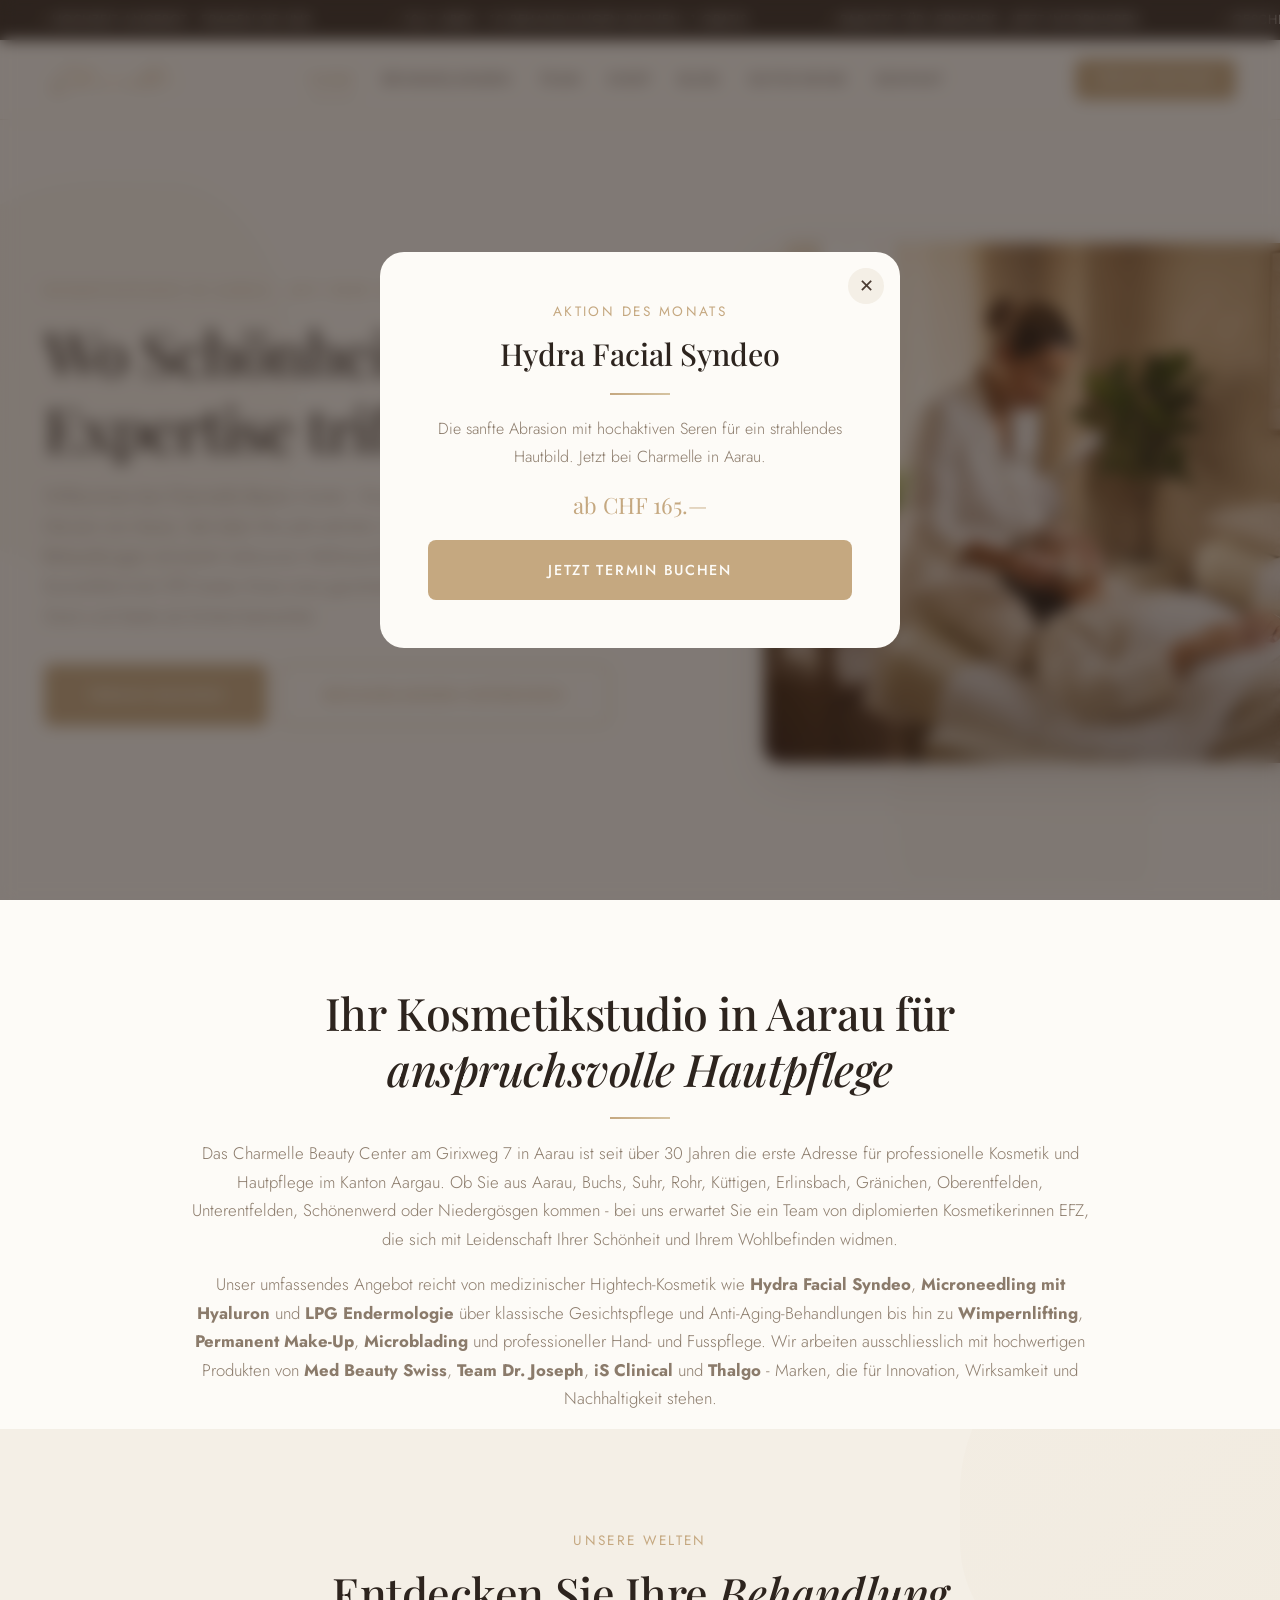
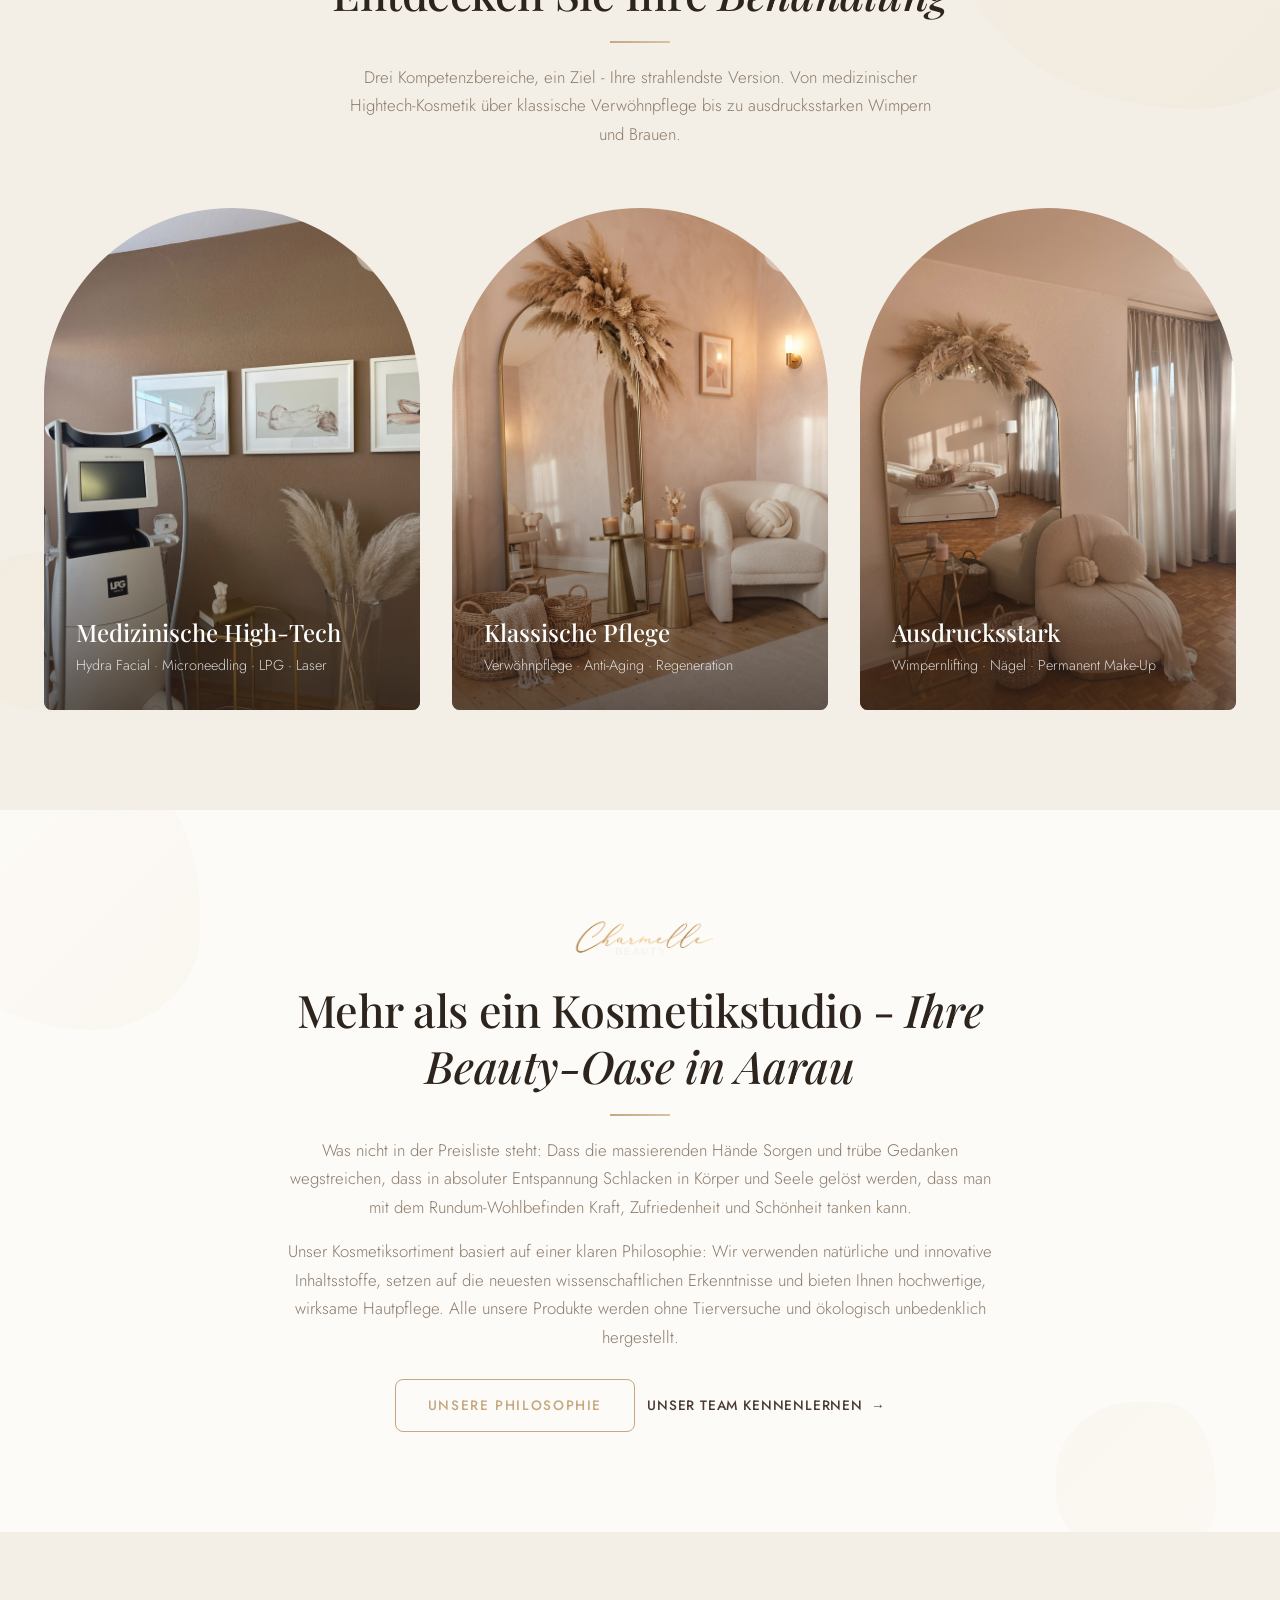
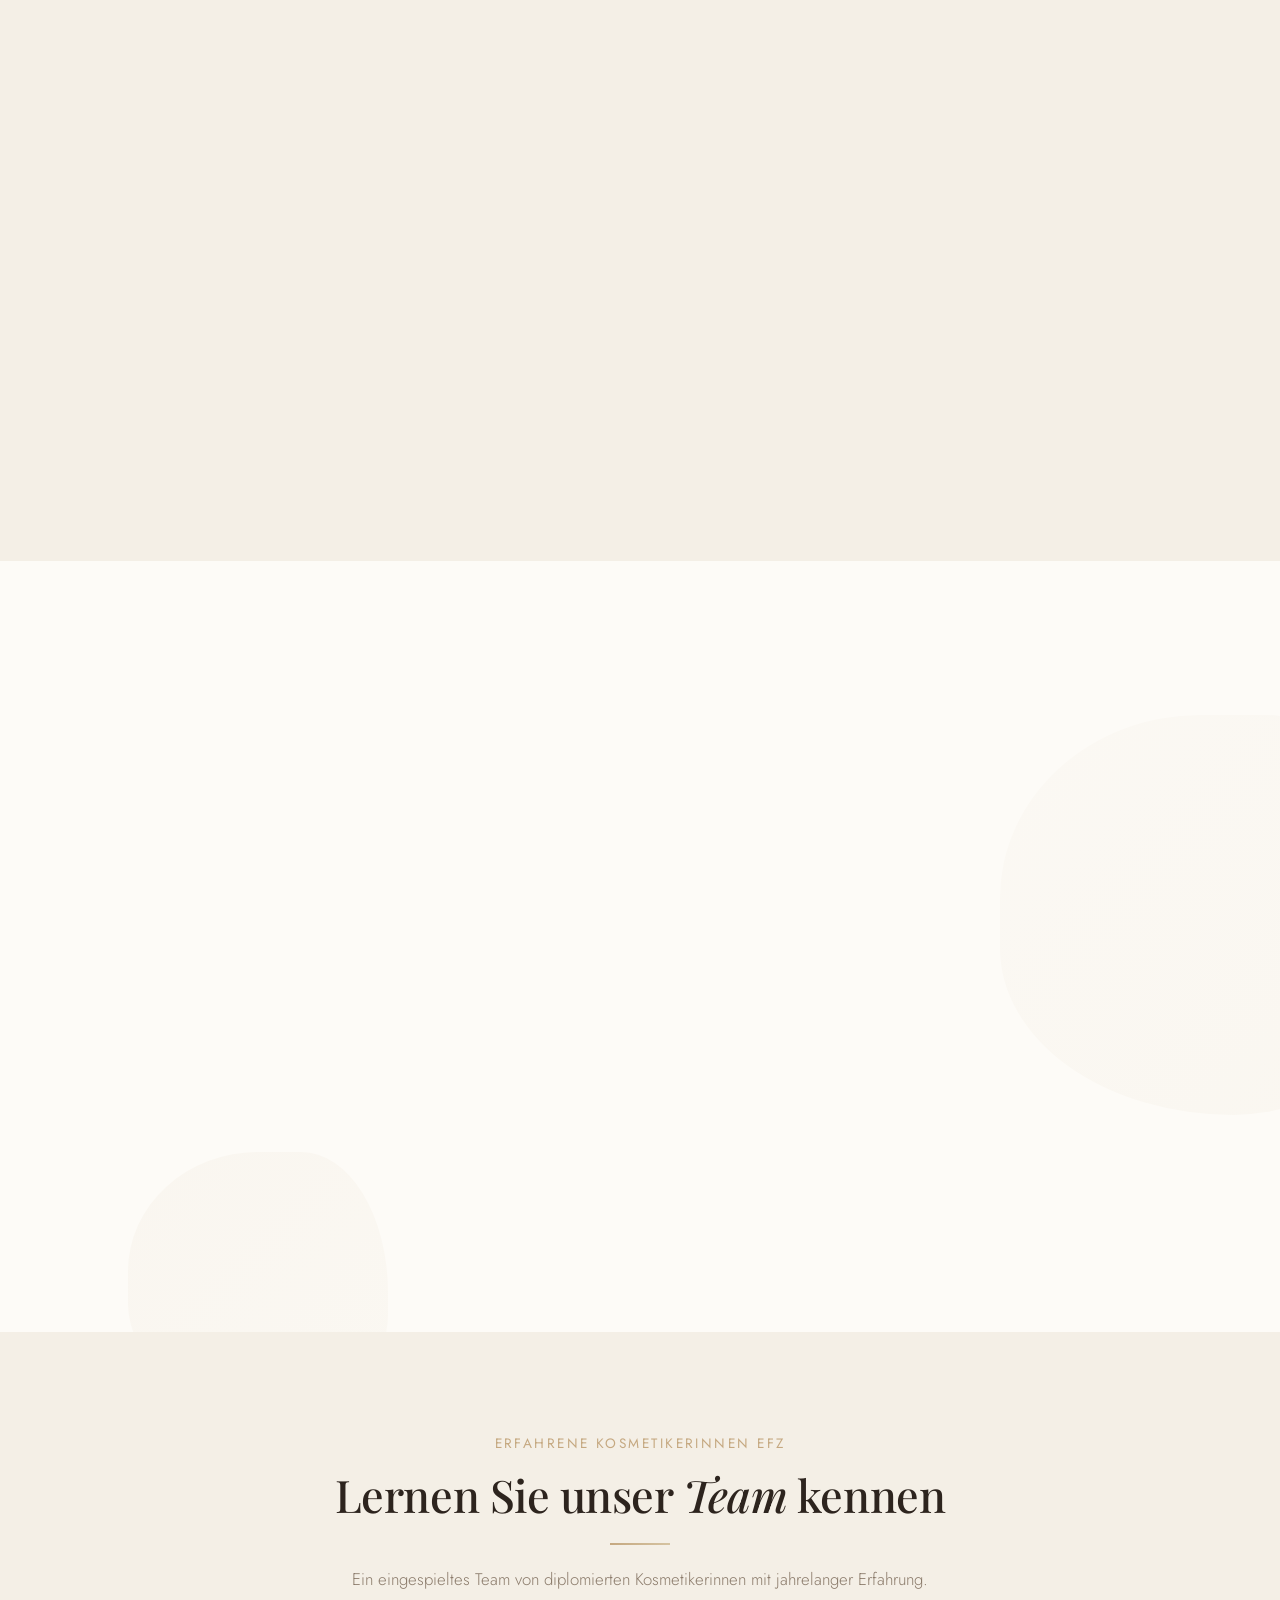
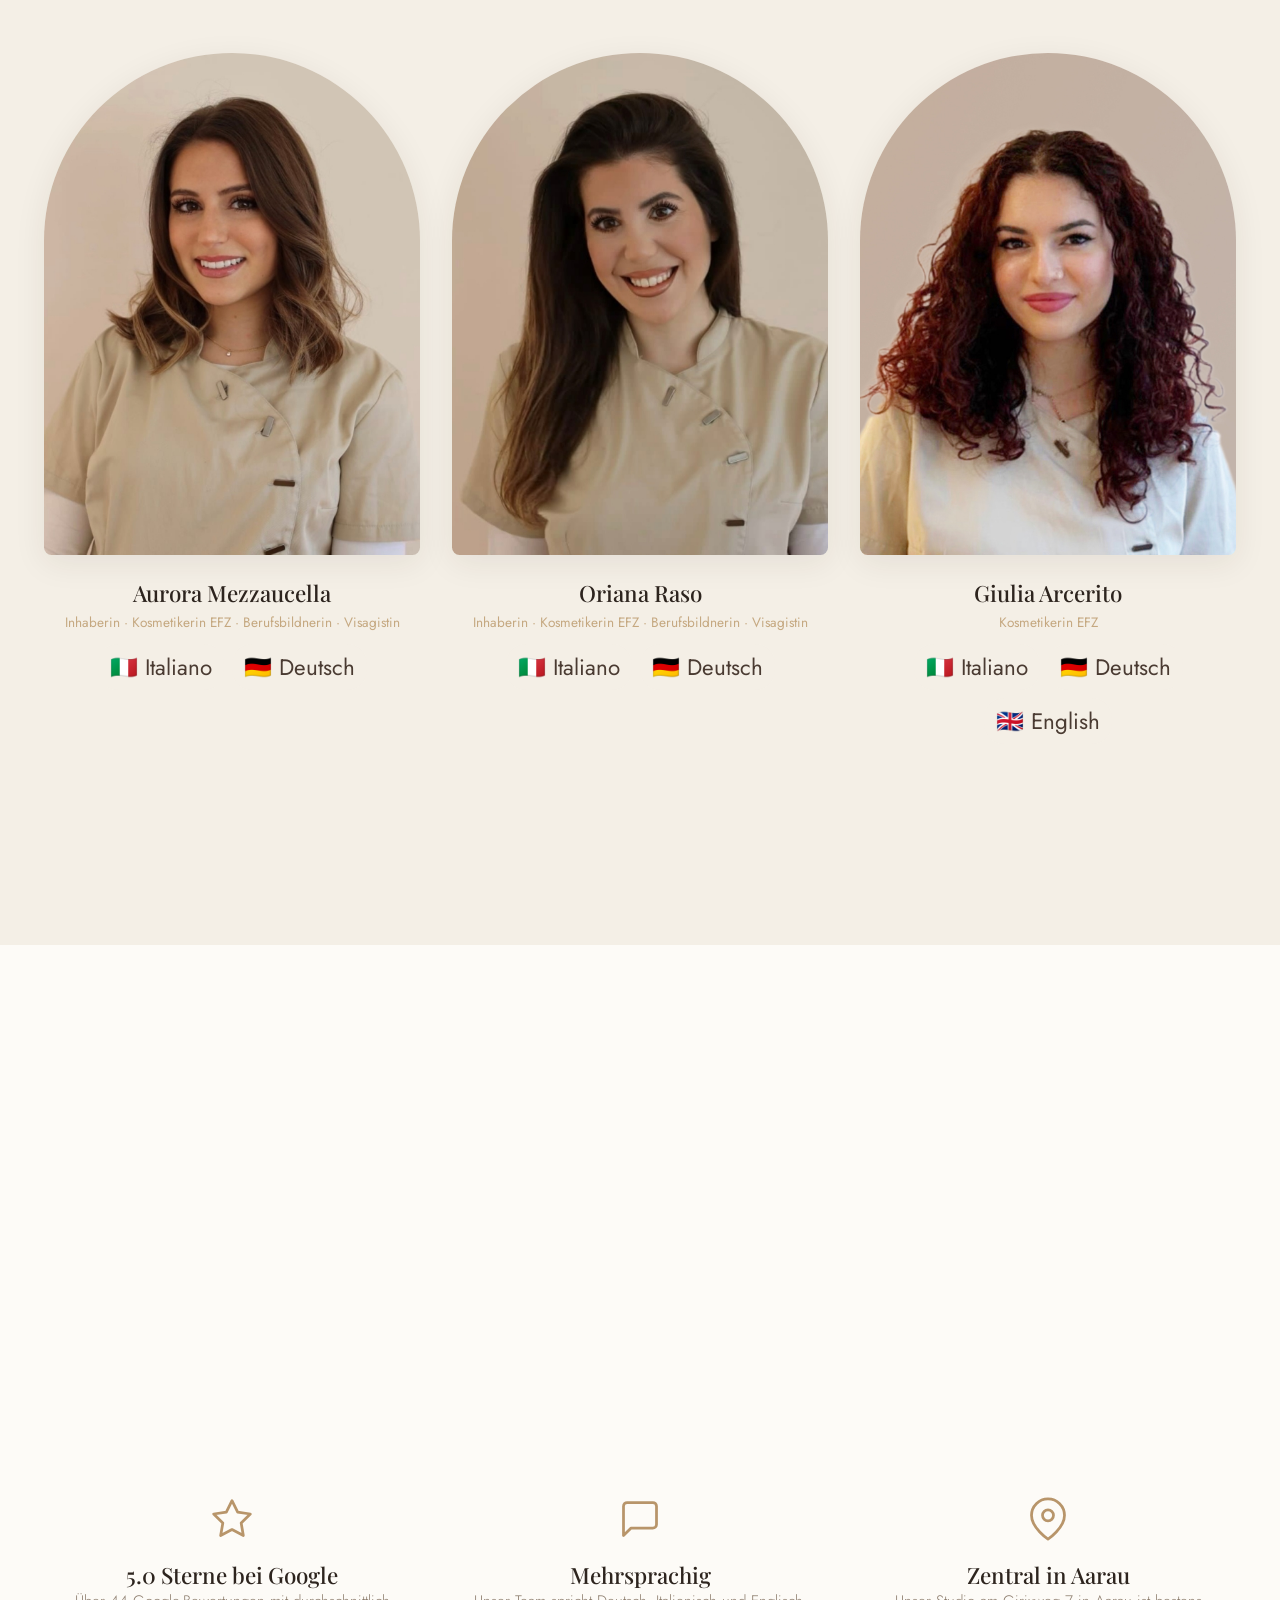
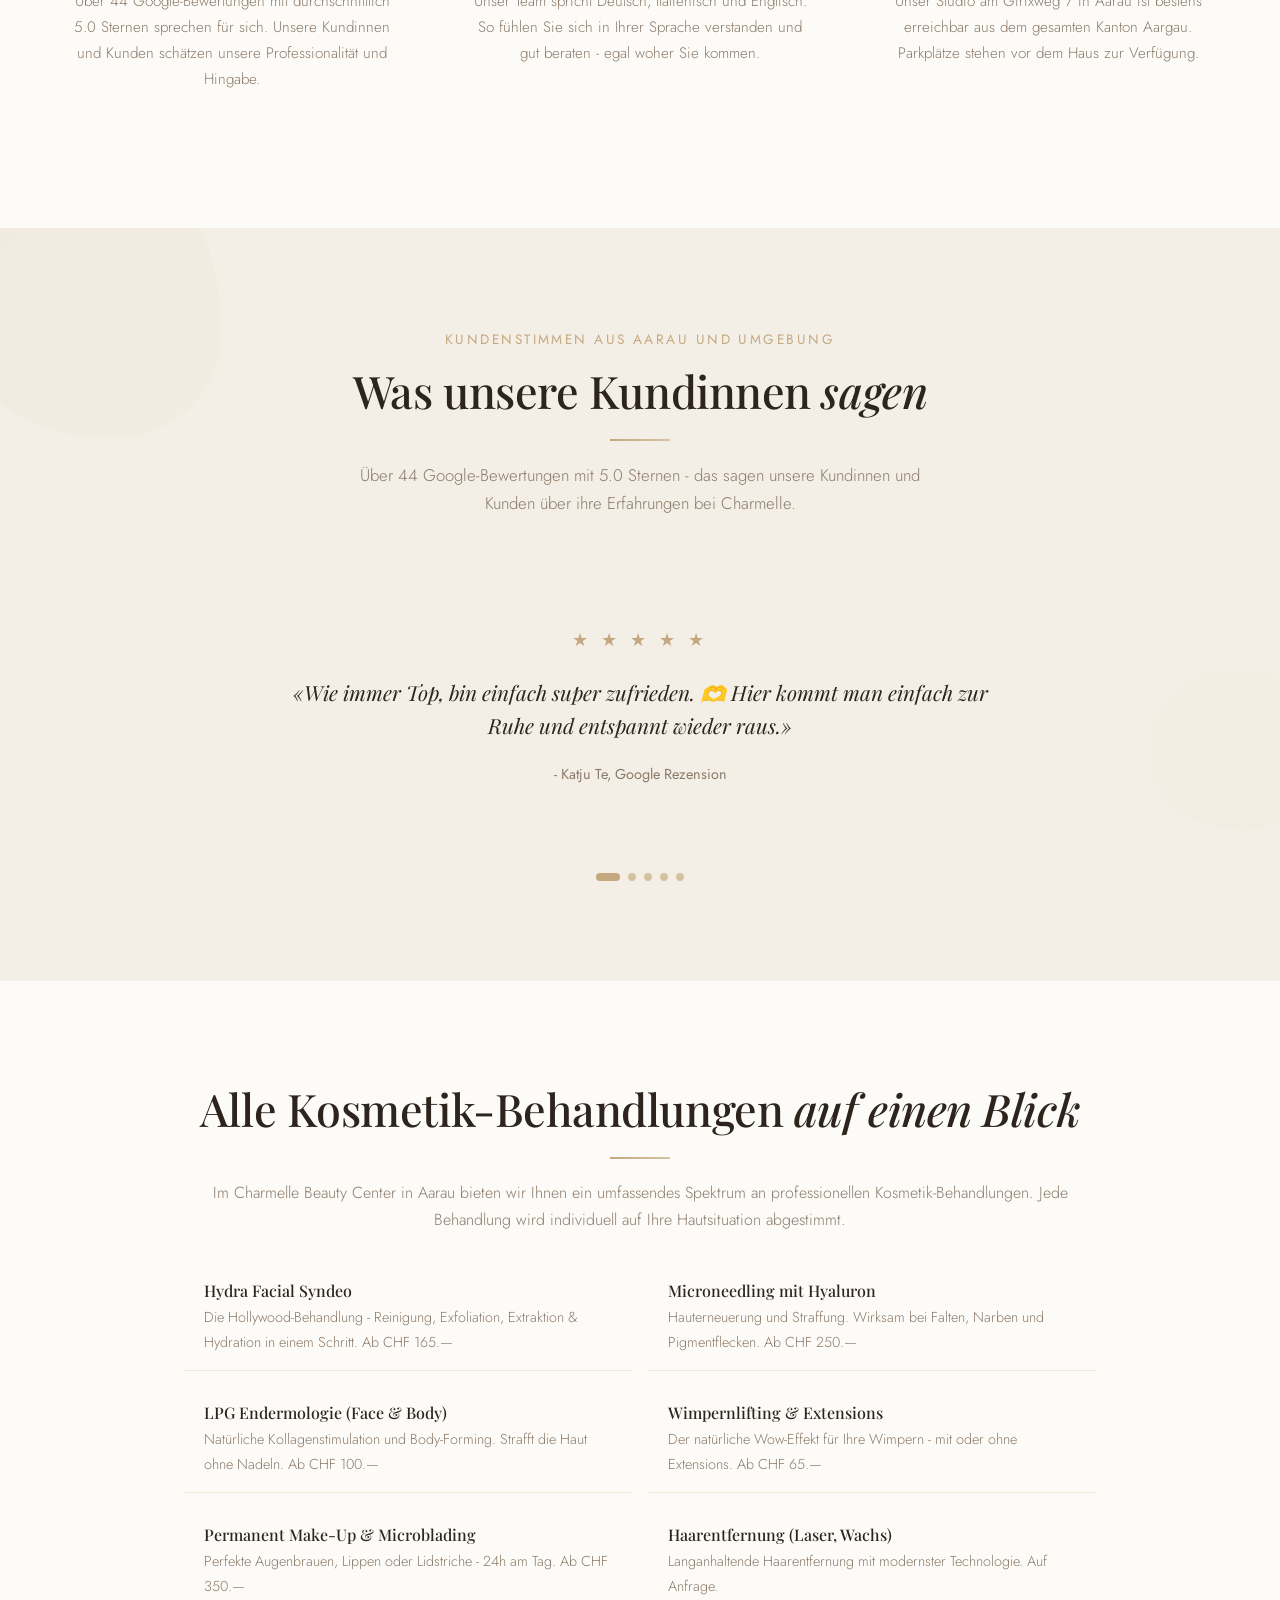
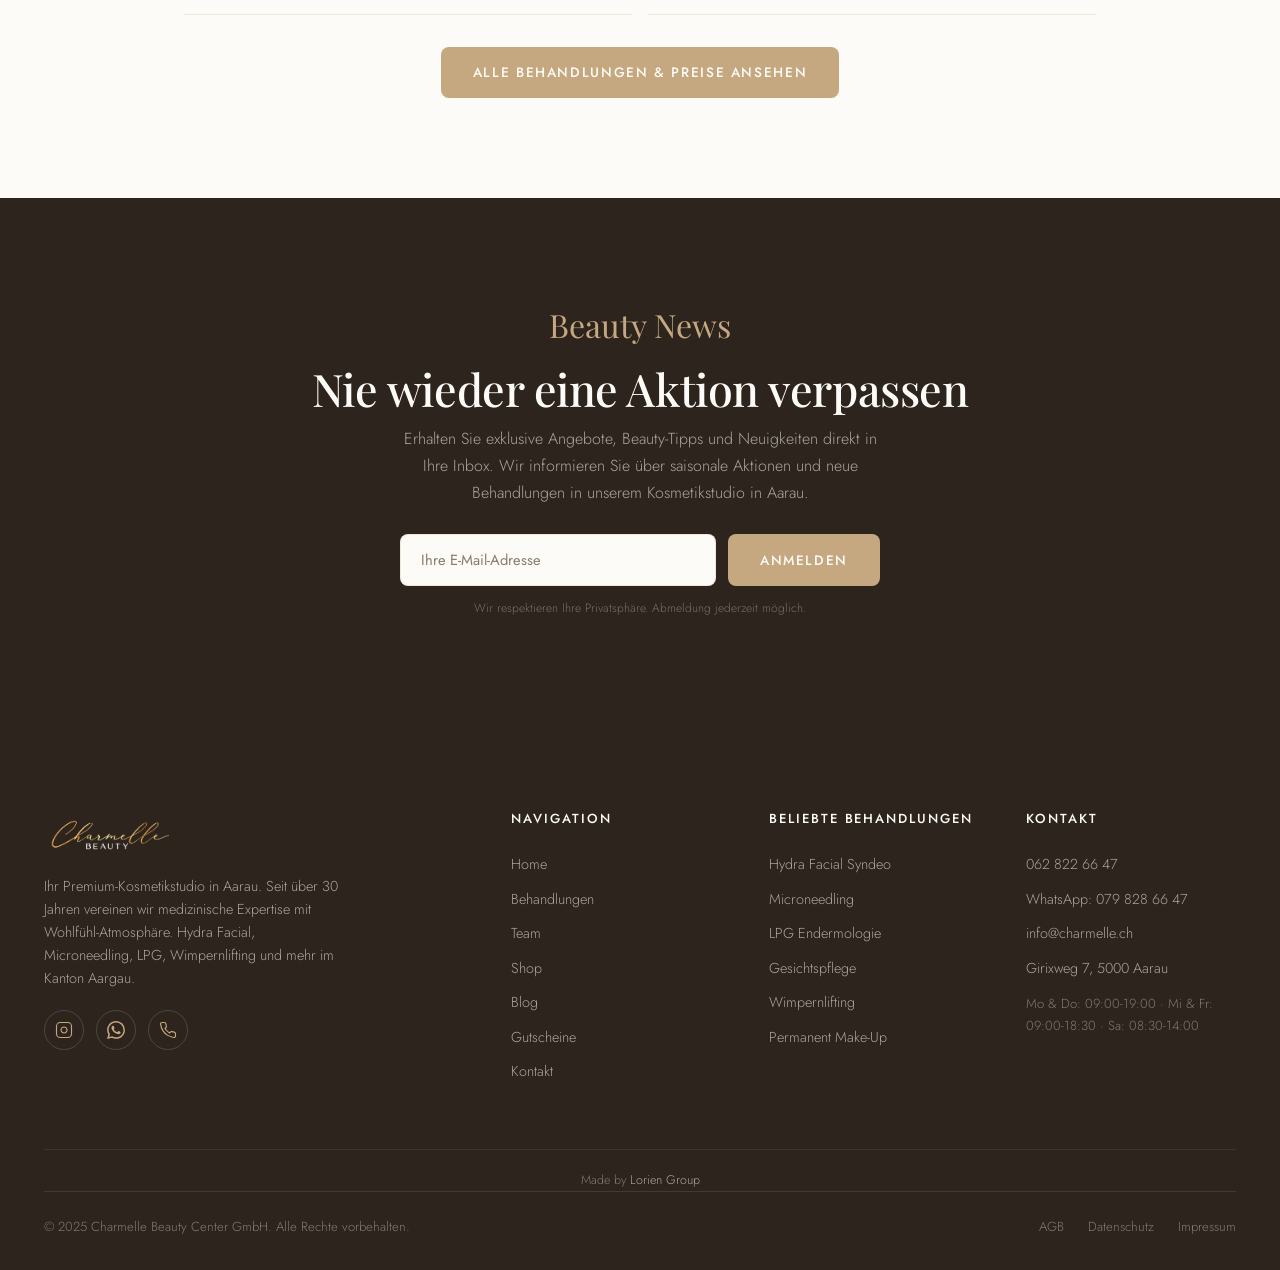
==== commit 2cd9a110: "Image swap, remove AI image, script font for treatments, Kontakt heading fix, Di 18:30" ====
--- a/index.html
+++ b/index.html
@@ -80,7 +80,7 @@
         "@type": "OpeningHoursSpecification",
         "dayOfWeek": ["Tuesday"],
         "opens": "09:00",
-        "closes": "18:00"
+        "closes": "18:30"
       },
       {
         "@type": "OpeningHoursSpecification",
@@ -262,7 +262,7 @@
     <div class="container">
       <div class="split-section reveal">
         <div class="arch-img" style="aspect-ratio: 4/3;">
-          <img src="images/studio-1.jpg" alt="Hydra Facial Syndeo Behandlung bei Charmelle Beauty Center Aarau" loading="lazy">
+          <img src="images/hydra-facial.png" alt="Hydra Facial Syndeo Behandlung bei Charmelle Beauty Center Aarau" loading="lazy">
         </div>
         <div>
           <span class="subtitle">Aktion des Monats</span>
@@ -295,7 +295,6 @@
       <div class="studio-collage reveal">
         <div class="blob-img"><img src="images/studio-2.jpg" alt="Behandlungsraum im Charmelle Beauty Center Aarau" loading="lazy"></div>
         <div class="blob-img"><img src="images/studio-3.jpg" alt="Professionelle Kosmetik-Geräte bei Charmelle in Aarau" loading="lazy"></div>
-        <div class="blob-img"><img src="images/studio-4.png" alt="Charmelle Studio Einrichtung und Ambiente" loading="lazy"></div>
         <div class="blob-img"><img src="images/studio-5.jpg" alt="Entspannende Atmosphäre im Kosmetikstudio Aarau" loading="lazy"></div>
       </div>
     </div>
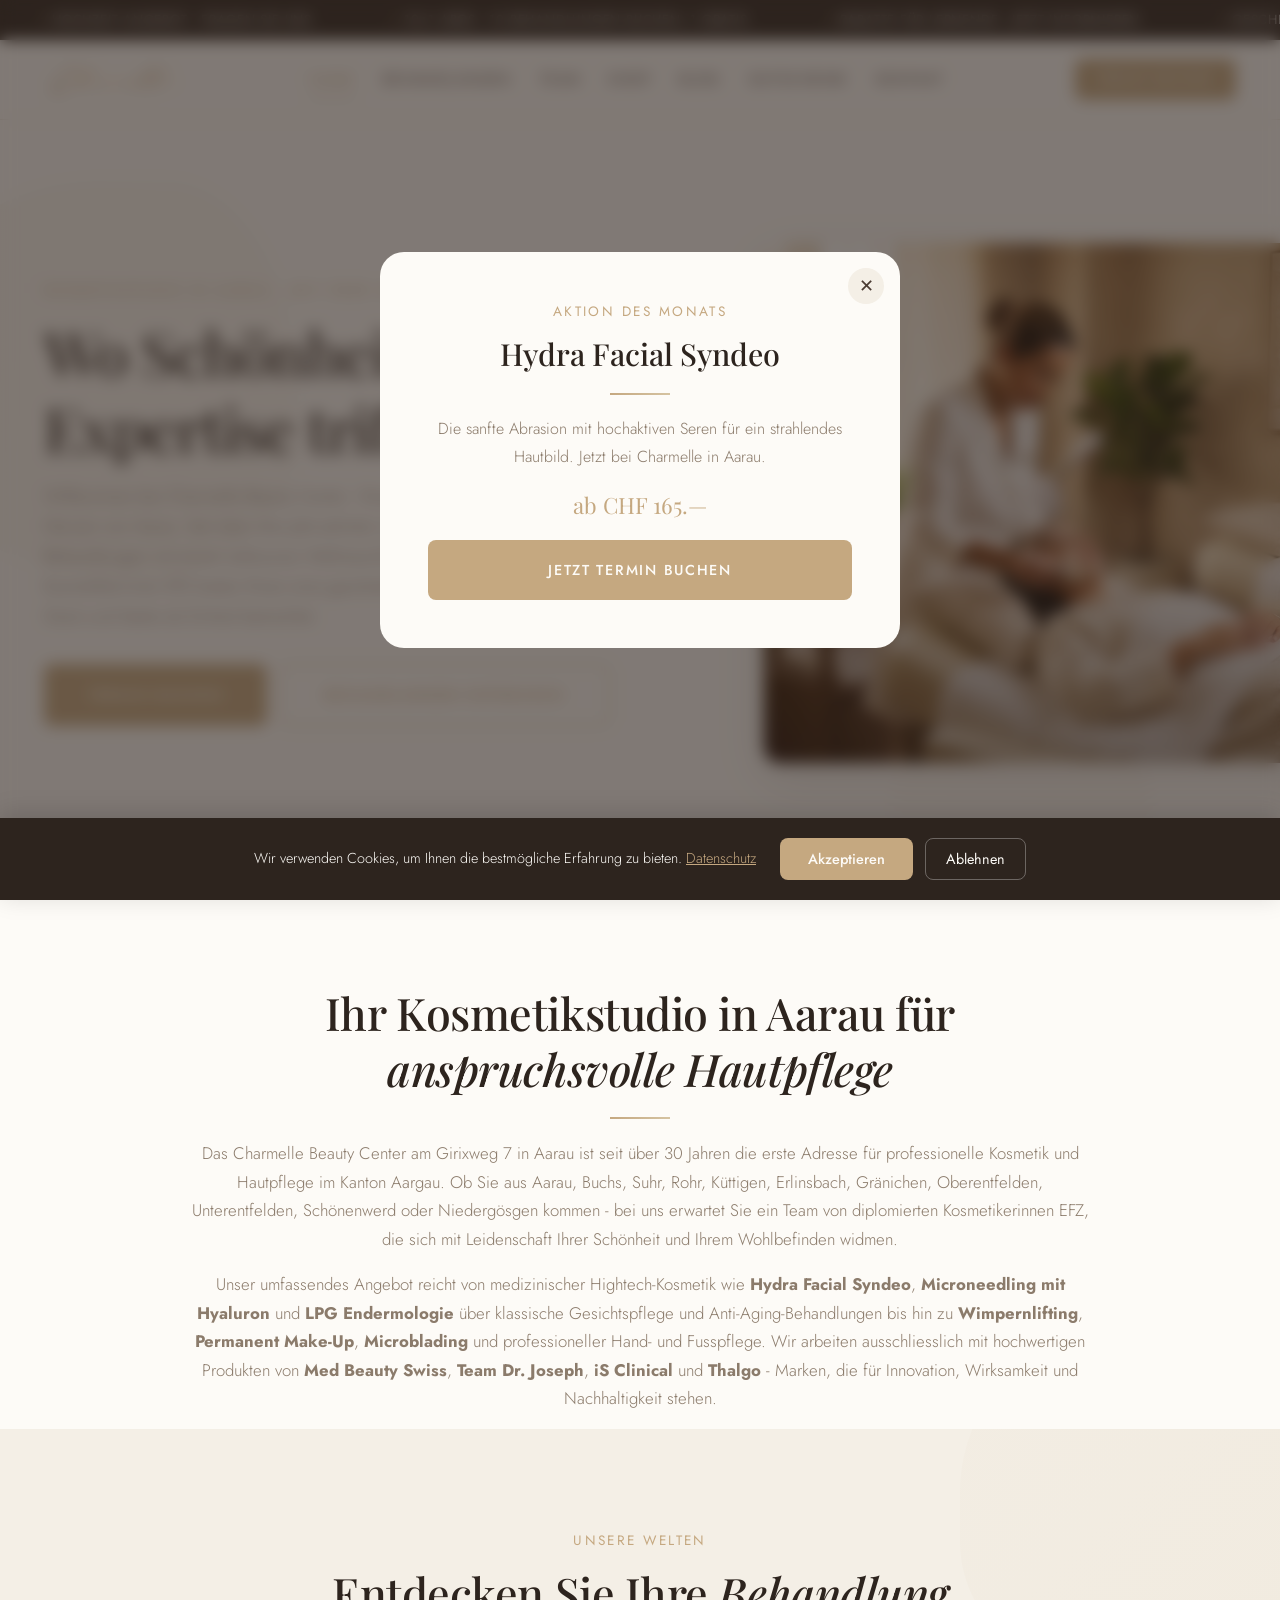
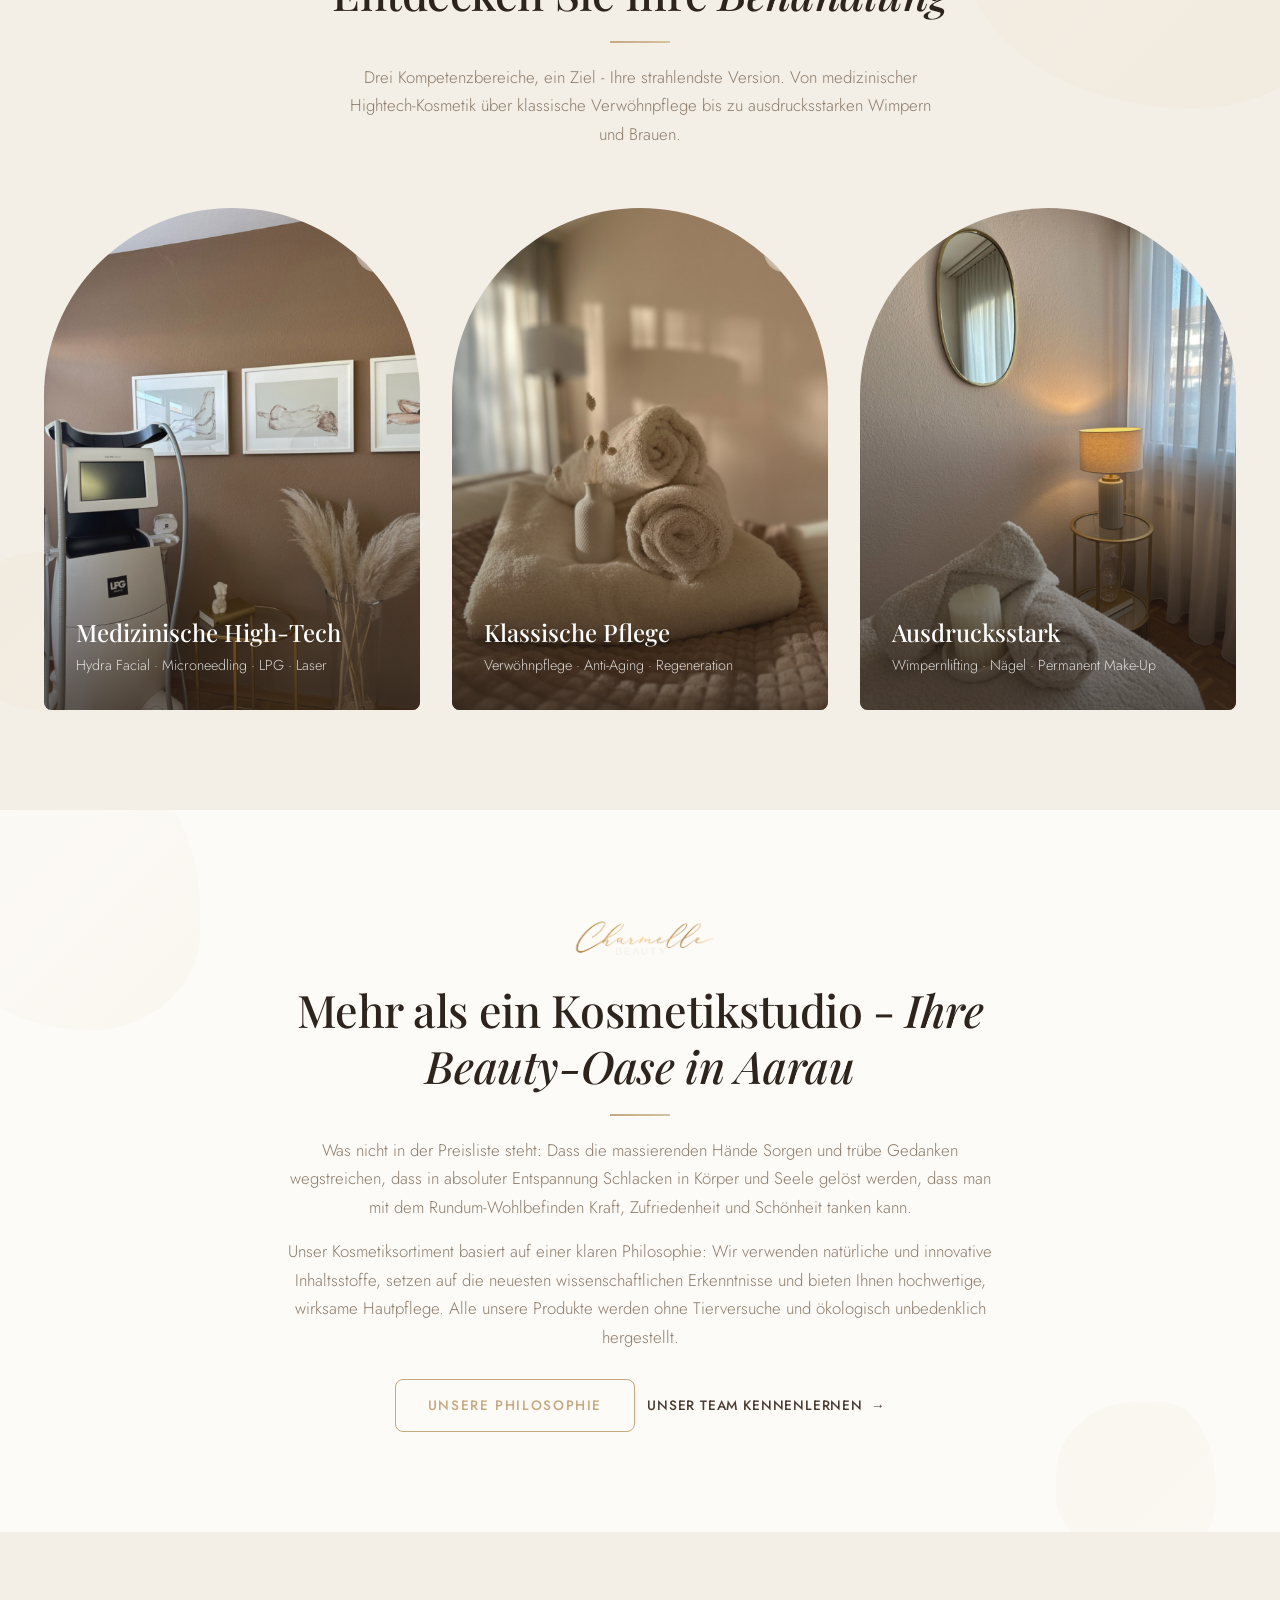
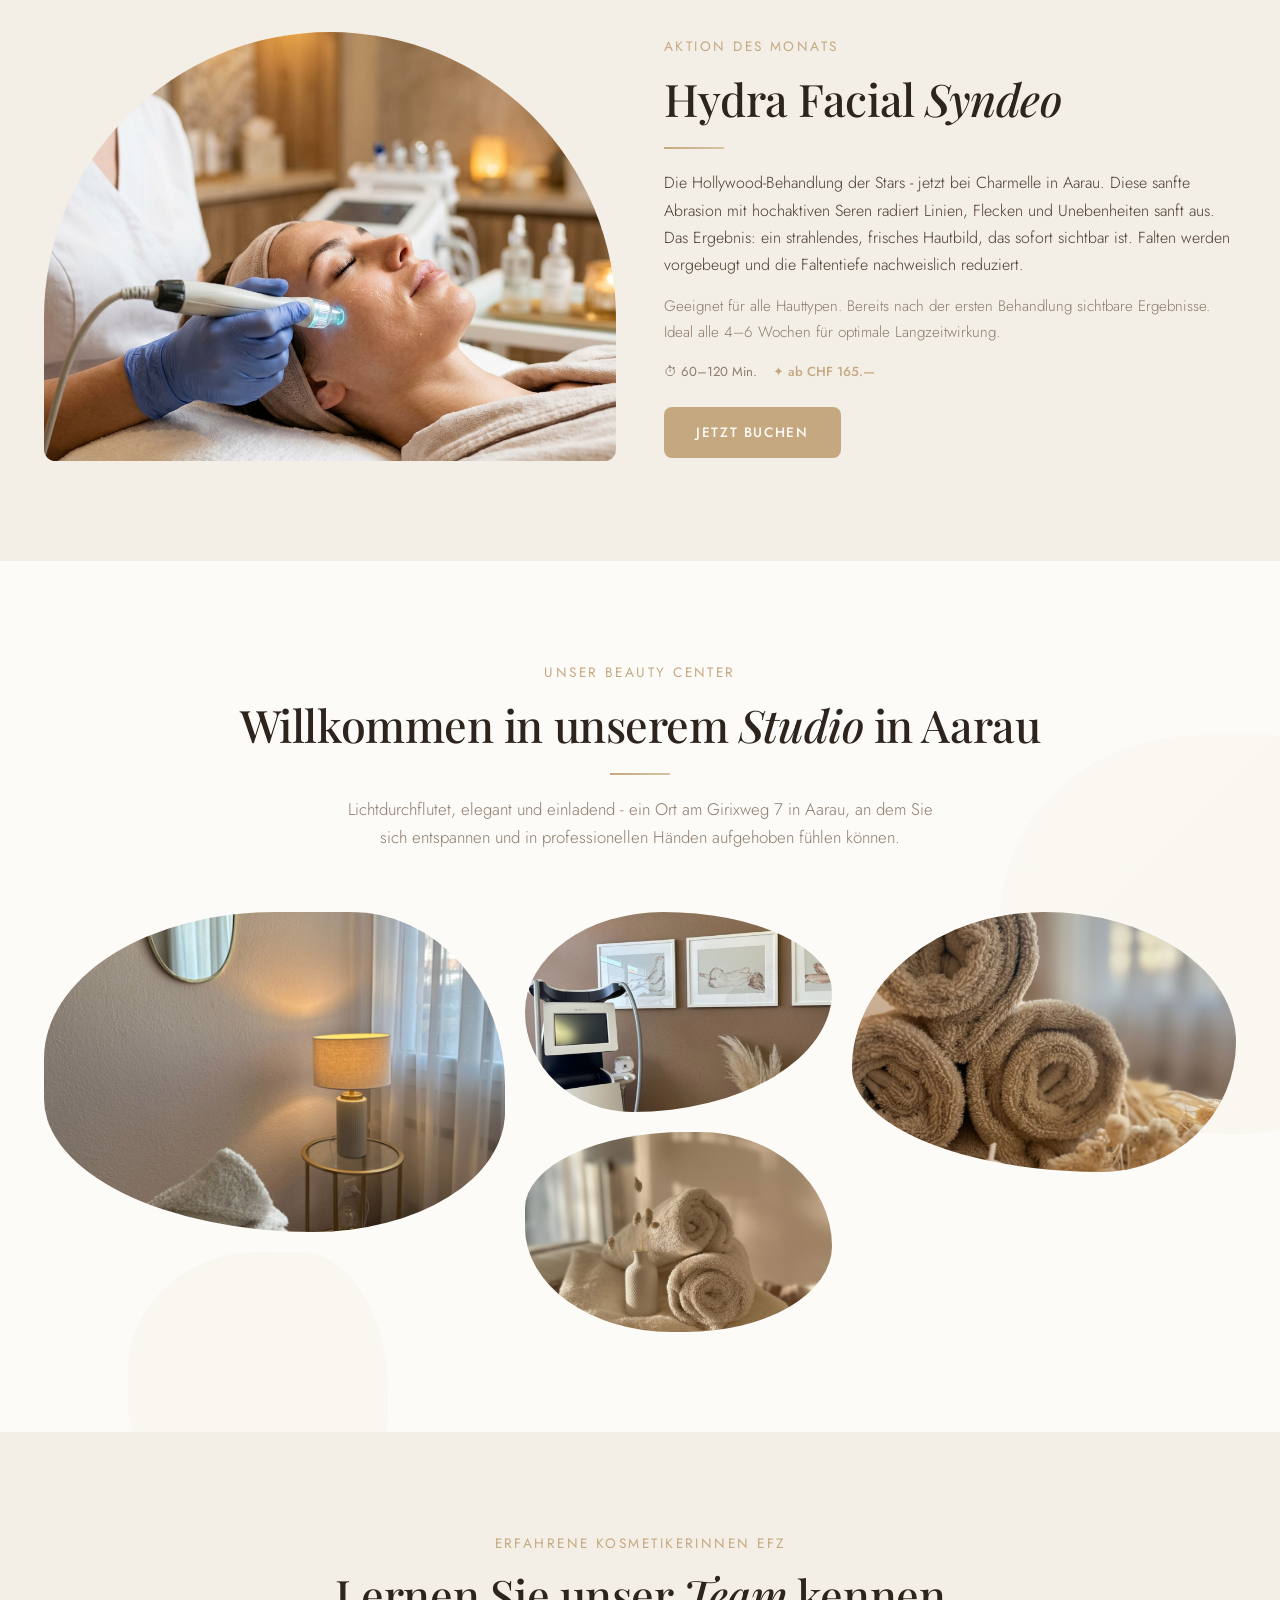
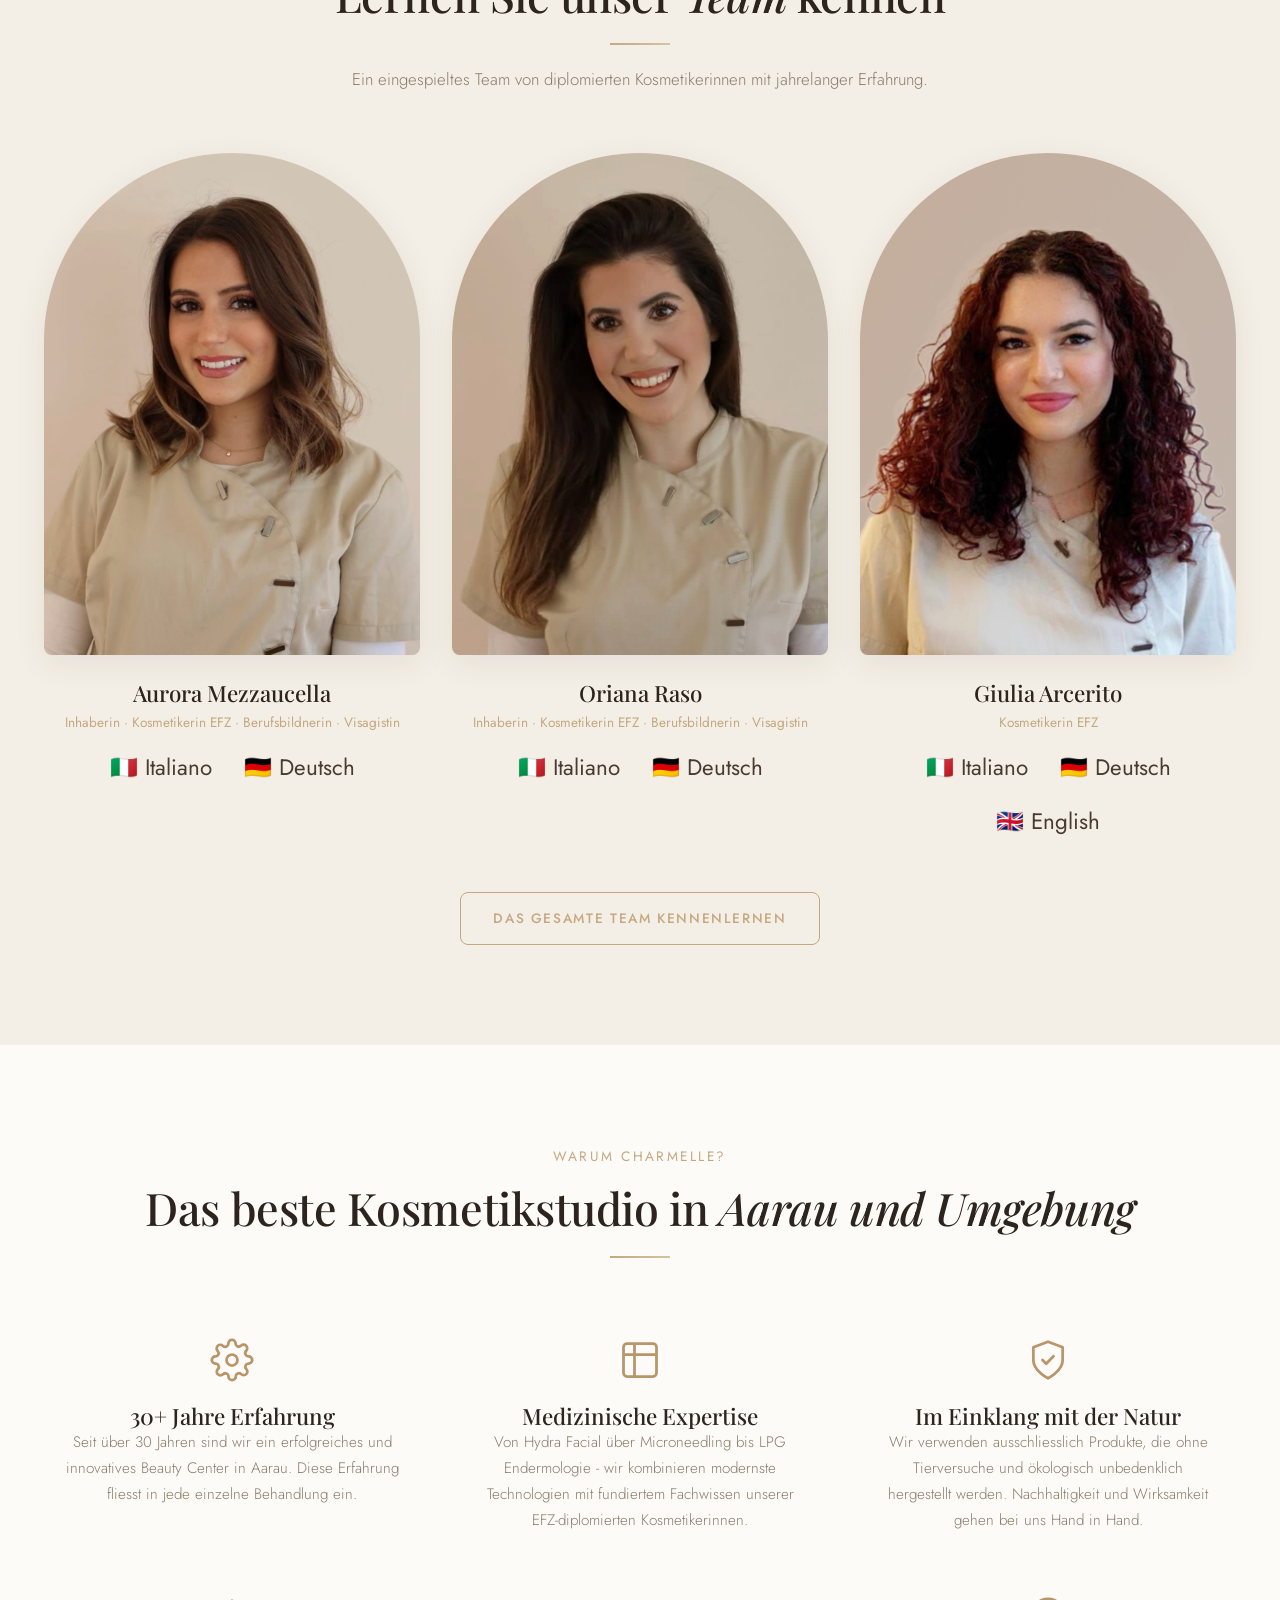
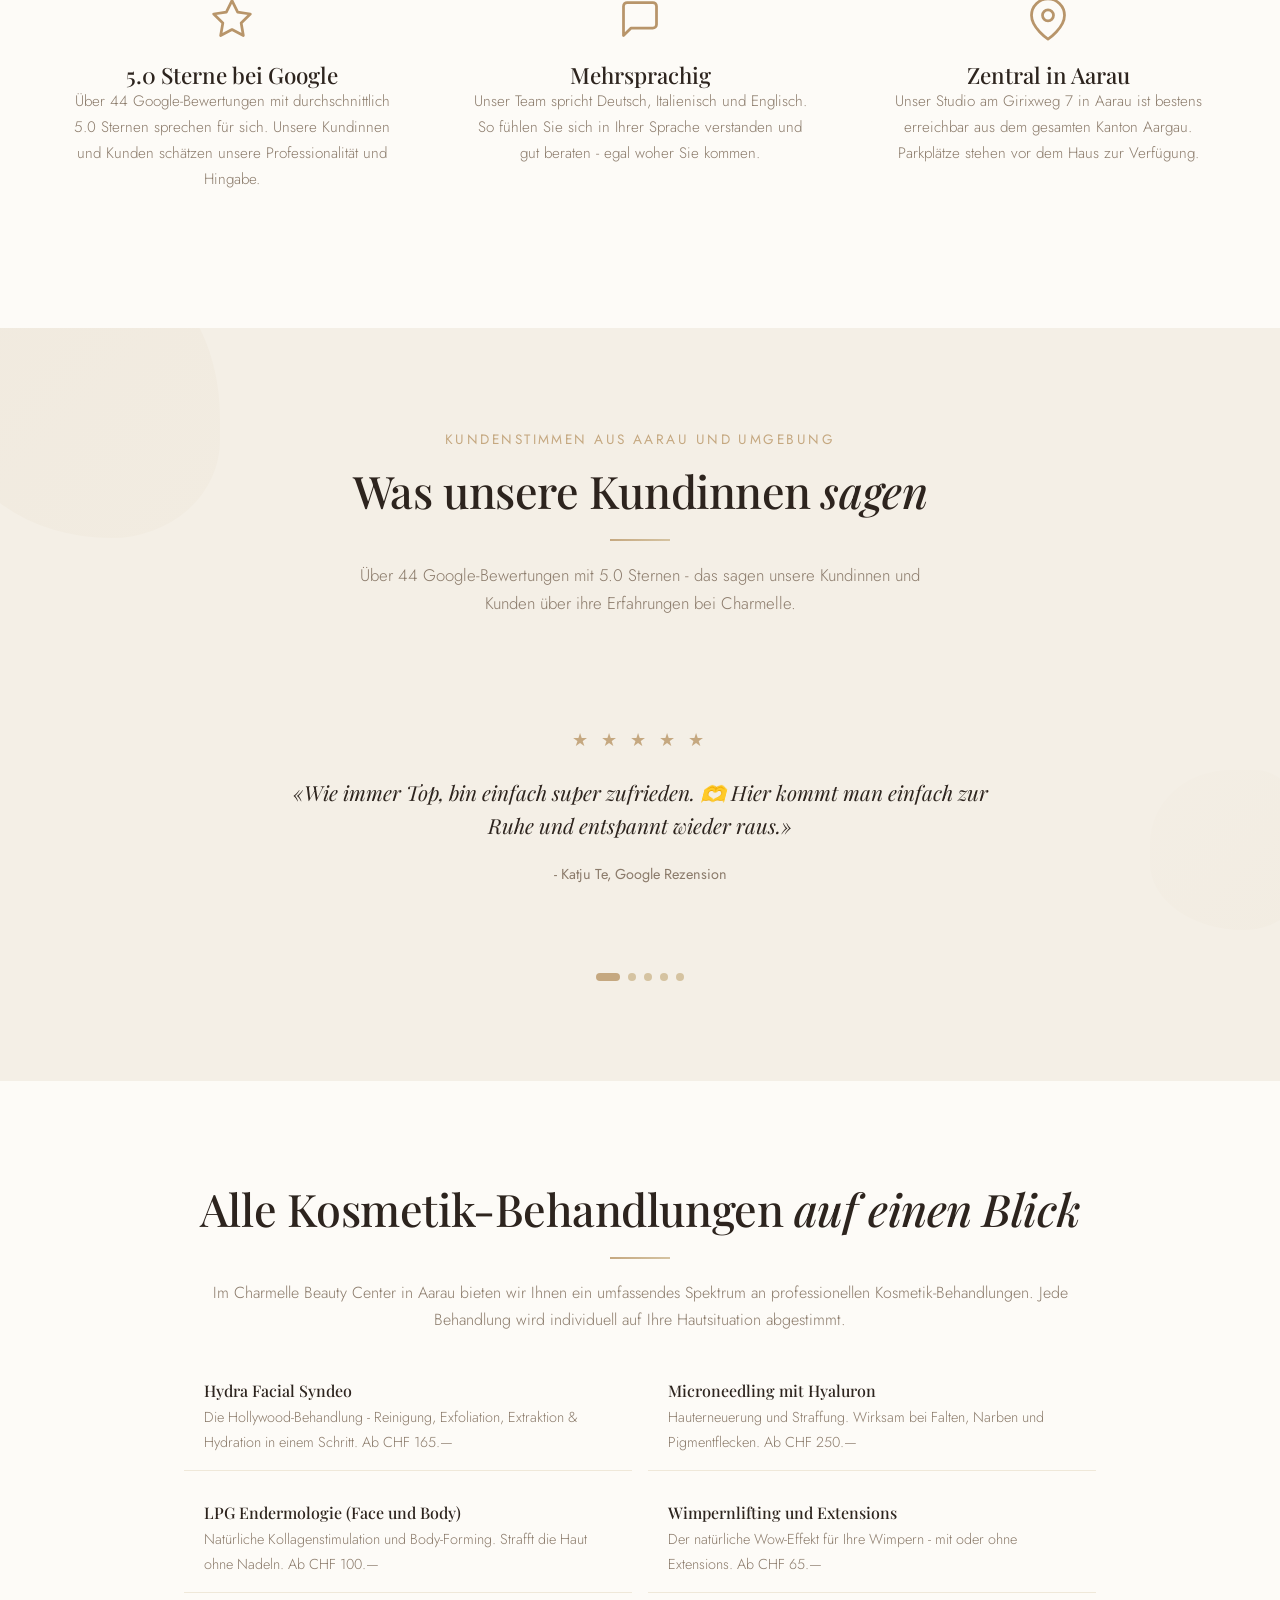
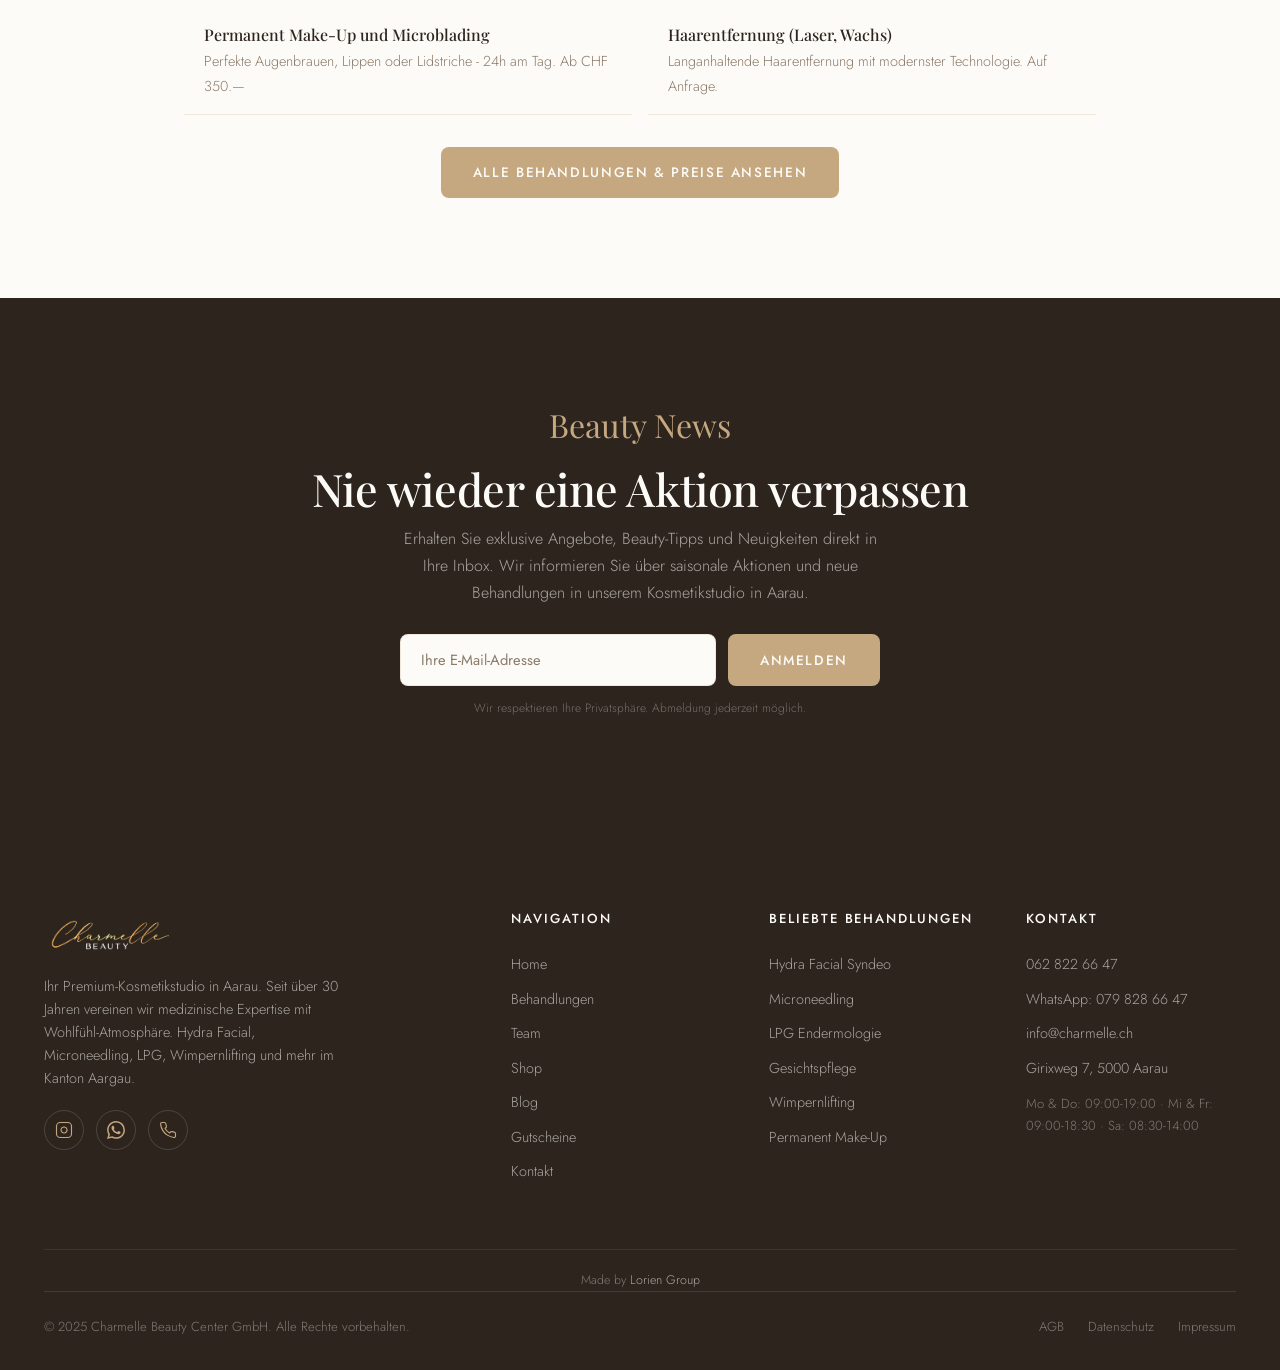
==== commit 0c7c59d4: "Stella IT/EN/FR, LPG mindestens 10, und statt &, real studio photos, real gutschein photo" ====
--- a/index.html
+++ b/index.html
@@ -3,6 +3,17 @@
 <head>
   <meta charset="UTF-8">
   <meta name="viewport" content="width=device-width, initial-scale=1.0">
+  <meta name="theme-color" content="#C5A880">
+  <meta name="format-detection" content="telephone=no">
+
+  <!-- Favicon -->
+  <link rel="icon" type="image/png" sizes="32x32" href="images/favicon-32x32.png">
+  <link rel="icon" type="image/png" sizes="16x16" href="images/favicon-16x16.png">
+  <link rel="apple-touch-icon" sizes="180x180" href="images/apple-touch-icon.png">
+
+  <!-- Preconnect -->
+  <link rel="preconnect" href="https://fonts.googleapis.com">
+  <link rel="preconnect" href="https://fonts.gstatic.com" crossorigin>
 
   <!-- SEO Meta Tags -->
   <title>Charmelle Beauty Center Aarau | Ihr Premium-Kosmetikstudio seit über 30 Jahren</title>
@@ -19,7 +30,15 @@
   <meta property="og:url" content="https://www.charmelle.ch/">
   <meta property="og:locale" content="de_CH">
   <meta property="og:site_name" content="Charmelle Beauty Center">
-  <meta property="og:image" content="images/logo.png">
+  <meta property="og:image" content="https://www.charmelle.ch/images/logo.png">
+  <meta property="og:image:width" content="1200">
+  <meta property="og:image:height" content="630">
+
+  <!-- Twitter Card -->
+  <meta name="twitter:card" content="summary_large_image">
+  <meta name="twitter:title" content="Charmelle Beauty Center Aarau | Premium Kosmetikstudio seit über 30 Jahren">
+  <meta name="twitter:description" content="Hydra Facial, Microneedling, Anti-Aging, Wimpernlifting und medizinische Kosmetik in Aarau. Seit über 30 Jahren.">
+  <meta name="twitter:image" content="https://www.charmelle.ch/images/logo.png">
 
   <!-- Schema.org Structured Data -->
   <script type="application/ld+json">
@@ -112,6 +131,8 @@
   <link rel="stylesheet" href="styles.css?v=6">
 </head>
 <body>
+  <!-- Skip Navigation -->
+  <a href="#main-content" class="skip-link">Zum Inhalt springen</a>
 
   <!-- ===== ANNOUNCEMENT MARQUEE BAR ===== -->
   <div class="announcement-bar" role="marquee" aria-label="Aktuelle Angebote">
@@ -153,6 +174,8 @@
     </div>
   </header>
 
+  <main id="main-content">
+
   <!-- ===== HERO SECTION ===== -->
   <section class="hero section" id="hero">
     <!-- Organic flowing blobs -->
@@ -171,7 +194,7 @@
       </div>
       <div class="hero-visual">
         <div class="arch-img arch-img--overlay">
-          <img src="images/hero-treatment.png" alt="Professionelle Gesichtsbehandlung im Charmelle Beauty Center Aarau - Kosmetikstudio im Kanton Aargau" loading="eager">
+          <img src="images/hero-treatment.png" alt="Professionelle Gesichtsbehandlung im Charmelle Beauty Center Aarau - Kosmetikstudio im Kanton Aargau" loading="eager" width="580" height="520">
         </div>
       </div>
     </div>
@@ -206,7 +229,7 @@
 
       <div class="grid grid--3">
         <a href="behandlungen.html#hightech" class="category-card reveal reveal-delay-1">
-          <img src="images/studio-3.jpg" alt="Medizinische Hightech-Behandlungen - Hydra Facial, Microneedling, LPG Endermologie in Aarau">
+          <img src="images/studio-real-3.jpg" alt="Medizinische Hightech-Behandlungen - Hydra Facial, Microneedling, LPG Endermologie in Aarau">
           <div class="category-card-overlay">
             <span class="card-arrow">↗</span>
             <h3>Medizinische High-Tech</h3>
@@ -214,7 +237,7 @@
           </div>
         </a>
         <a href="behandlungen.html#klassisch" class="category-card reveal reveal-delay-2">
-          <img src="images/studio-4.png" alt="Klassische Gesichtspflege und Anti-Aging-Behandlungen im Beauty Center Aarau">
+          <img src="images/studio-real-1.jpg" alt="Klassische Gesichtspflege und Anti-Aging-Behandlungen im Beauty Center Aarau">
           <div class="category-card-overlay">
             <span class="card-arrow">↗</span>
             <h3>Klassische Pflege</h3>
@@ -222,7 +245,7 @@
           </div>
         </a>
         <a href="behandlungen.html#ausdrucksstark" class="category-card reveal reveal-delay-3">
-          <img src="images/studio-5.jpg" alt="Wimpernlifting, Permanent Make-Up, Nägel im Kosmetikstudio Aarau">
+          <img src="images/studio-real-4.jpg" alt="Wimpernlifting, Permanent Make-Up, Nägel im Kosmetikstudio Aarau">
           <div class="category-card-overlay">
             <span class="card-arrow">↗</span>
             <h3>Ausdrucksstark</h3>
@@ -293,9 +316,10 @@
         <p>Lichtdurchflutet, elegant und einladend - ein Ort am Girixweg 7 in Aarau, an dem Sie sich entspannen und in professionellen Händen aufgehoben fühlen können.</p>
       </div>
       <div class="studio-collage reveal">
-        <div class="blob-img"><img src="images/studio-2.jpg" alt="Behandlungsraum im Charmelle Beauty Center Aarau" loading="lazy"></div>
-        <div class="blob-img"><img src="images/studio-3.jpg" alt="Professionelle Kosmetik-Geräte bei Charmelle in Aarau" loading="lazy"></div>
-        <div class="blob-img"><img src="images/studio-5.jpg" alt="Entspannende Atmosphäre im Kosmetikstudio Aarau" loading="lazy"></div>
+        <div class="blob-img"><img src="images/studio-real-4.jpg" alt="Behandlungsliege mit Handtüchern und Kerze im Charmelle Beauty Center Aarau" loading="lazy"></div>
+        <div class="blob-img"><img src="images/studio-real-3.jpg" alt="LPG Endermologie Gerät und Kunst im Charmelle Behandlungsraum" loading="lazy"></div>
+        <div class="blob-img"><img src="images/studio-real-2.jpg" alt="Handtücher und Deko im Charmelle Kosmetikstudio Aarau" loading="lazy"></div>
+        <div class="blob-img"><img src="images/studio-real-1.jpg" alt="Entspannende Atmosphäre im Kosmetikstudio Charmelle Aarau" loading="lazy"></div>
       </div>
     </div>
   </section>
@@ -460,15 +484,15 @@
             <p style="color:var(--text-light);font-size:0.9rem;margin:0;">Hauterneuerung und Straffung. Wirksam bei Falten, Narben und Pigmentflecken. Ab CHF 250.—</p>
           </div>
           <div style="padding: 16px 20px; border-bottom: 1px solid var(--border-color);">
-            <h4 style="margin-bottom:4px;font-size:1rem;">LPG Endermologie (Face & Body)</h4>
+            <h4 style="margin-bottom:4px;font-size:1rem;">LPG Endermologie (Face und Body)</h4>
             <p style="color:var(--text-light);font-size:0.9rem;margin:0;">Natürliche Kollagenstimulation und Body-Forming. Strafft die Haut ohne Nadeln. Ab CHF 100.—</p>
           </div>
           <div style="padding: 16px 20px; border-bottom: 1px solid var(--border-color);">
-            <h4 style="margin-bottom:4px;font-size:1rem;">Wimpernlifting & Extensions</h4>
+            <h4 style="margin-bottom:4px;font-size:1rem;">Wimpernlifting und Extensions</h4>
             <p style="color:var(--text-light);font-size:0.9rem;margin:0;">Der natürliche Wow-Effekt für Ihre Wimpern - mit oder ohne Extensions. Ab CHF 65.—</p>
           </div>
           <div style="padding: 16px 20px; border-bottom: 1px solid var(--border-color);">
-            <h4 style="margin-bottom:4px;font-size:1rem;">Permanent Make-Up & Microblading</h4>
+            <h4 style="margin-bottom:4px;font-size:1rem;">Permanent Make-Up und Microblading</h4>
             <p style="color:var(--text-light);font-size:0.9rem;margin:0;">Perfekte Augenbrauen, Lippen oder Lidstriche - 24h am Tag. Ab CHF 350.—</p>
           </div>
           <div style="padding: 16px 20px; border-bottom: 1px solid var(--border-color);">
@@ -500,6 +524,8 @@
       </div>
     </div>
   </section>
+
+  </main>
 
   <!-- ===== FOOTER ===== -->
   <footer class="site-footer" id="footer">
@@ -573,6 +599,15 @@
     </div>
   </div>
 
+  <!-- Cookie Consent Banner -->
+  <div class="cookie-consent" role="dialog" aria-label="Cookie-Hinweis">
+    <p>Wir verwenden Cookies, um Ihnen die bestmögliche Erfahrung zu bieten. <a href="kontakt.html#datenschutz">Datenschutz</a></p>
+    <div class="cookie-consent-actions">
+      <button class="btn-accept">Akzeptieren</button>
+      <button class="btn-decline">Ablehnen</button>
+    </div>
+  </div>
+
   <script src="main.js?v=3"></script>
 </body>
 </html>
--- a/styles.css
+++ b/styles.css
@@ -2752,7 +2752,11 @@
   .announcement-bar,
   .site-header,
   .menu-toggle,
-  .lightbox-overlay {
+  .lightbox-overlay,
+  .blob,
+  .cookie-consent,
+  .skip-link,
+  .site-footer {
     display: none !important;
   }
 
@@ -2760,4 +2764,121 @@
     color: #000;
     background: #fff;
   }
-}
+
+  a[href]::after {
+    content: " (" attr(href) ")";
+    font-size: 0.85em;
+    color: #666;
+  }
+}
+
+/* --- Skip Navigation Link --- */
+.skip-link {
+  position: absolute;
+  top: -100%;
+  left: 16px;
+  z-index: 99999;
+  padding: 12px 24px;
+  background: var(--accent-gold);
+  color: var(--text-white);
+  font-family: var(--font-body);
+  font-size: 0.95rem;
+  font-weight: 500;
+  text-decoration: none;
+  border-radius: var(--border-radius-sm, 8px);
+  transition: top 0.2s ease;
+}
+
+.skip-link:focus {
+  top: 16px;
+  outline: 3px solid var(--accent-gold-hover);
+  outline-offset: 2px;
+}
+
+/* --- Custom Selection Color --- */
+::selection {
+  background: var(--accent-gold-light);
+  color: var(--text-heading);
+}
+
+::-moz-selection {
+  background: var(--accent-gold-light);
+  color: var(--text-heading);
+}
+
+/* --- Cookie Consent Banner --- */
+.cookie-consent {
+  position: fixed;
+  bottom: 0;
+  left: 0;
+  right: 0;
+  z-index: 9999;
+  background: var(--text-heading);
+  color: var(--text-white);
+  padding: 20px 24px;
+  font-family: var(--font-body);
+  font-size: 0.9rem;
+  display: flex;
+  align-items: center;
+  justify-content: center;
+  gap: 24px;
+  flex-wrap: wrap;
+  transform: translateY(100%);
+  transition: transform 0.4s cubic-bezier(0.4, 0, 0.2, 1);
+  box-shadow: 0 -4px 24px rgba(0, 0, 0, 0.15);
+}
+
+.cookie-consent.is-visible {
+  transform: translateY(0);
+}
+
+.cookie-consent p {
+  margin: 0;
+  max-width: 600px;
+  line-height: 1.5;
+}
+
+.cookie-consent p a {
+  color: var(--accent-gold);
+  text-decoration: underline;
+}
+
+.cookie-consent-actions {
+  display: flex;
+  gap: 12px;
+  flex-shrink: 0;
+}
+
+.cookie-consent .btn-accept {
+  padding: 10px 28px;
+  background: var(--accent-gold);
+  color: var(--text-white);
+  border: none;
+  border-radius: 8px;
+  font-family: var(--font-body);
+  font-weight: 500;
+  font-size: 0.9rem;
+  cursor: pointer;
+  transition: background 0.2s ease;
+}
+
+.cookie-consent .btn-accept:hover {
+  background: var(--accent-gold-hover);
+}
+
+.cookie-consent .btn-decline {
+  padding: 10px 20px;
+  background: transparent;
+  color: var(--text-white);
+  border: 1px solid rgba(255, 255, 255, 0.3);
+  border-radius: 8px;
+  font-family: var(--font-body);
+  font-weight: 400;
+  font-size: 0.9rem;
+  cursor: pointer;
+  transition: border-color 0.2s ease;
+}
+
+.cookie-consent .btn-decline:hover {
+  border-color: rgba(255, 255, 255, 0.6);
+}
